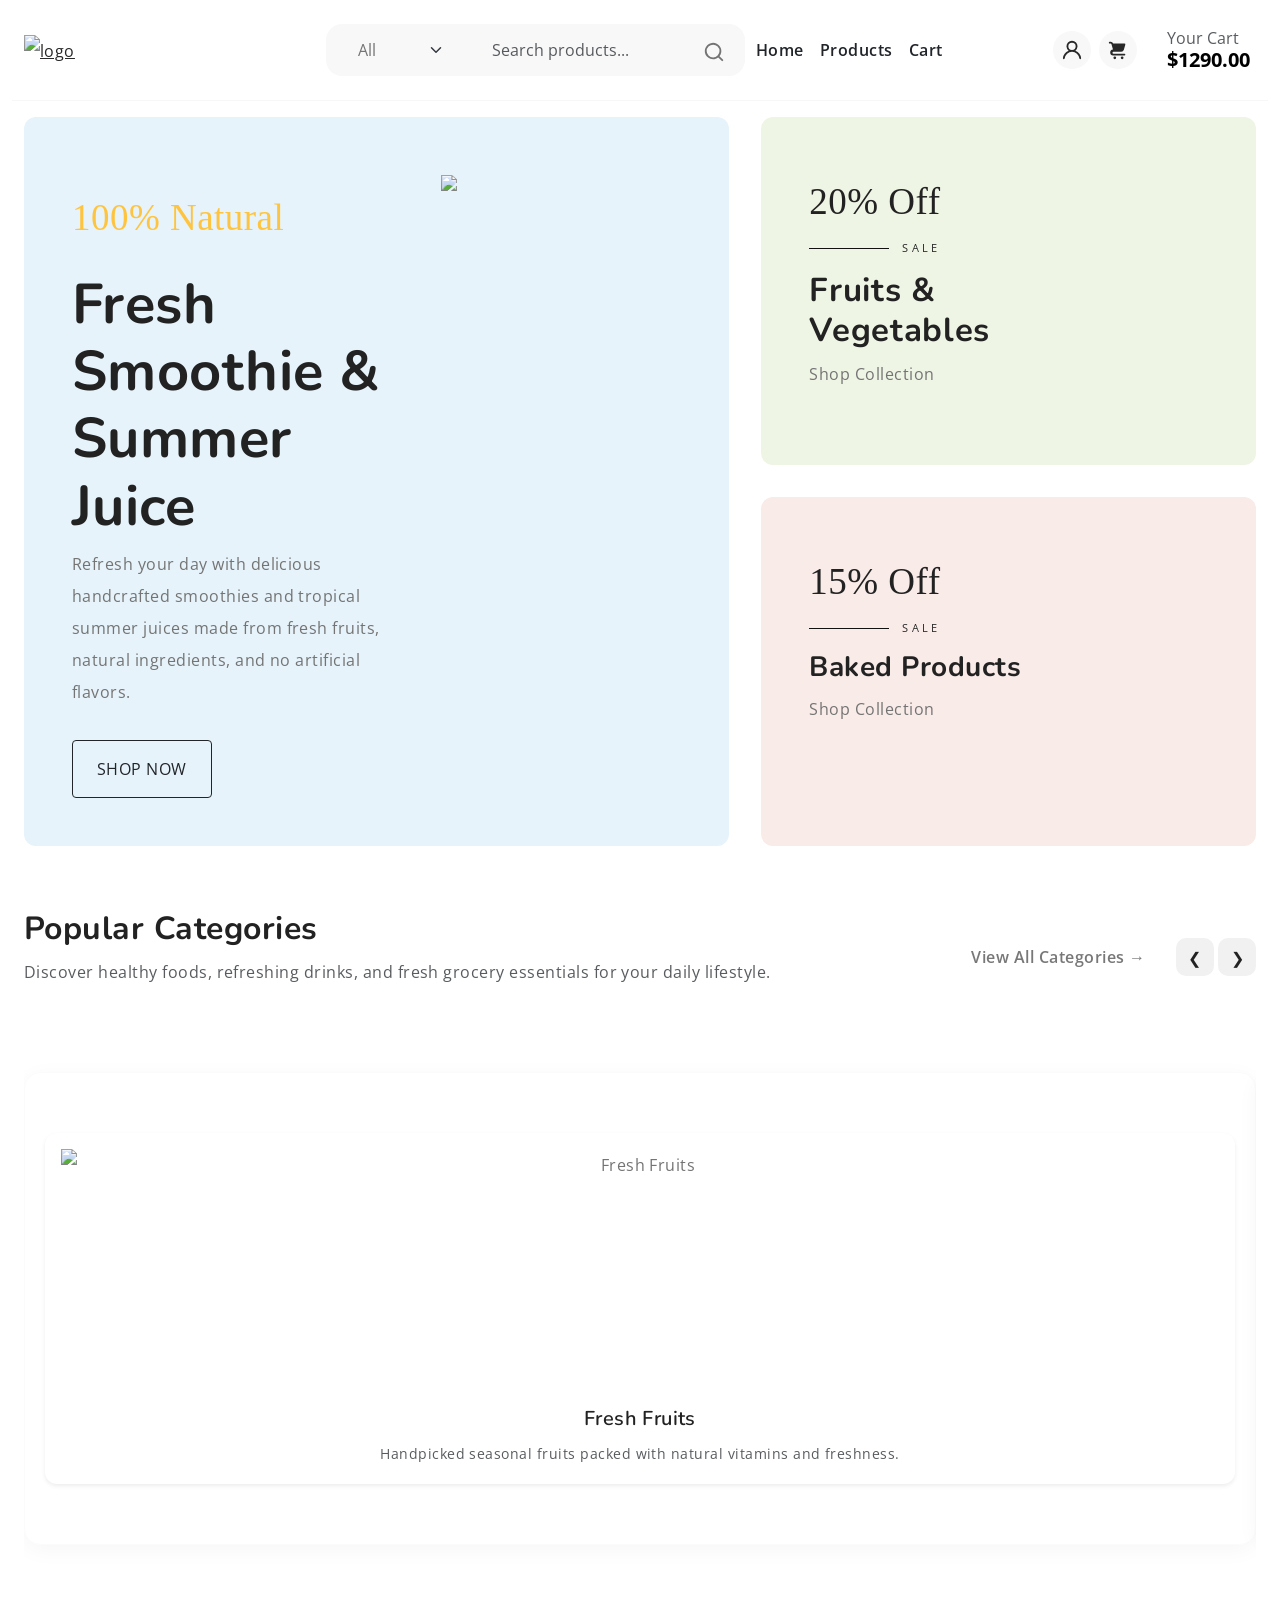
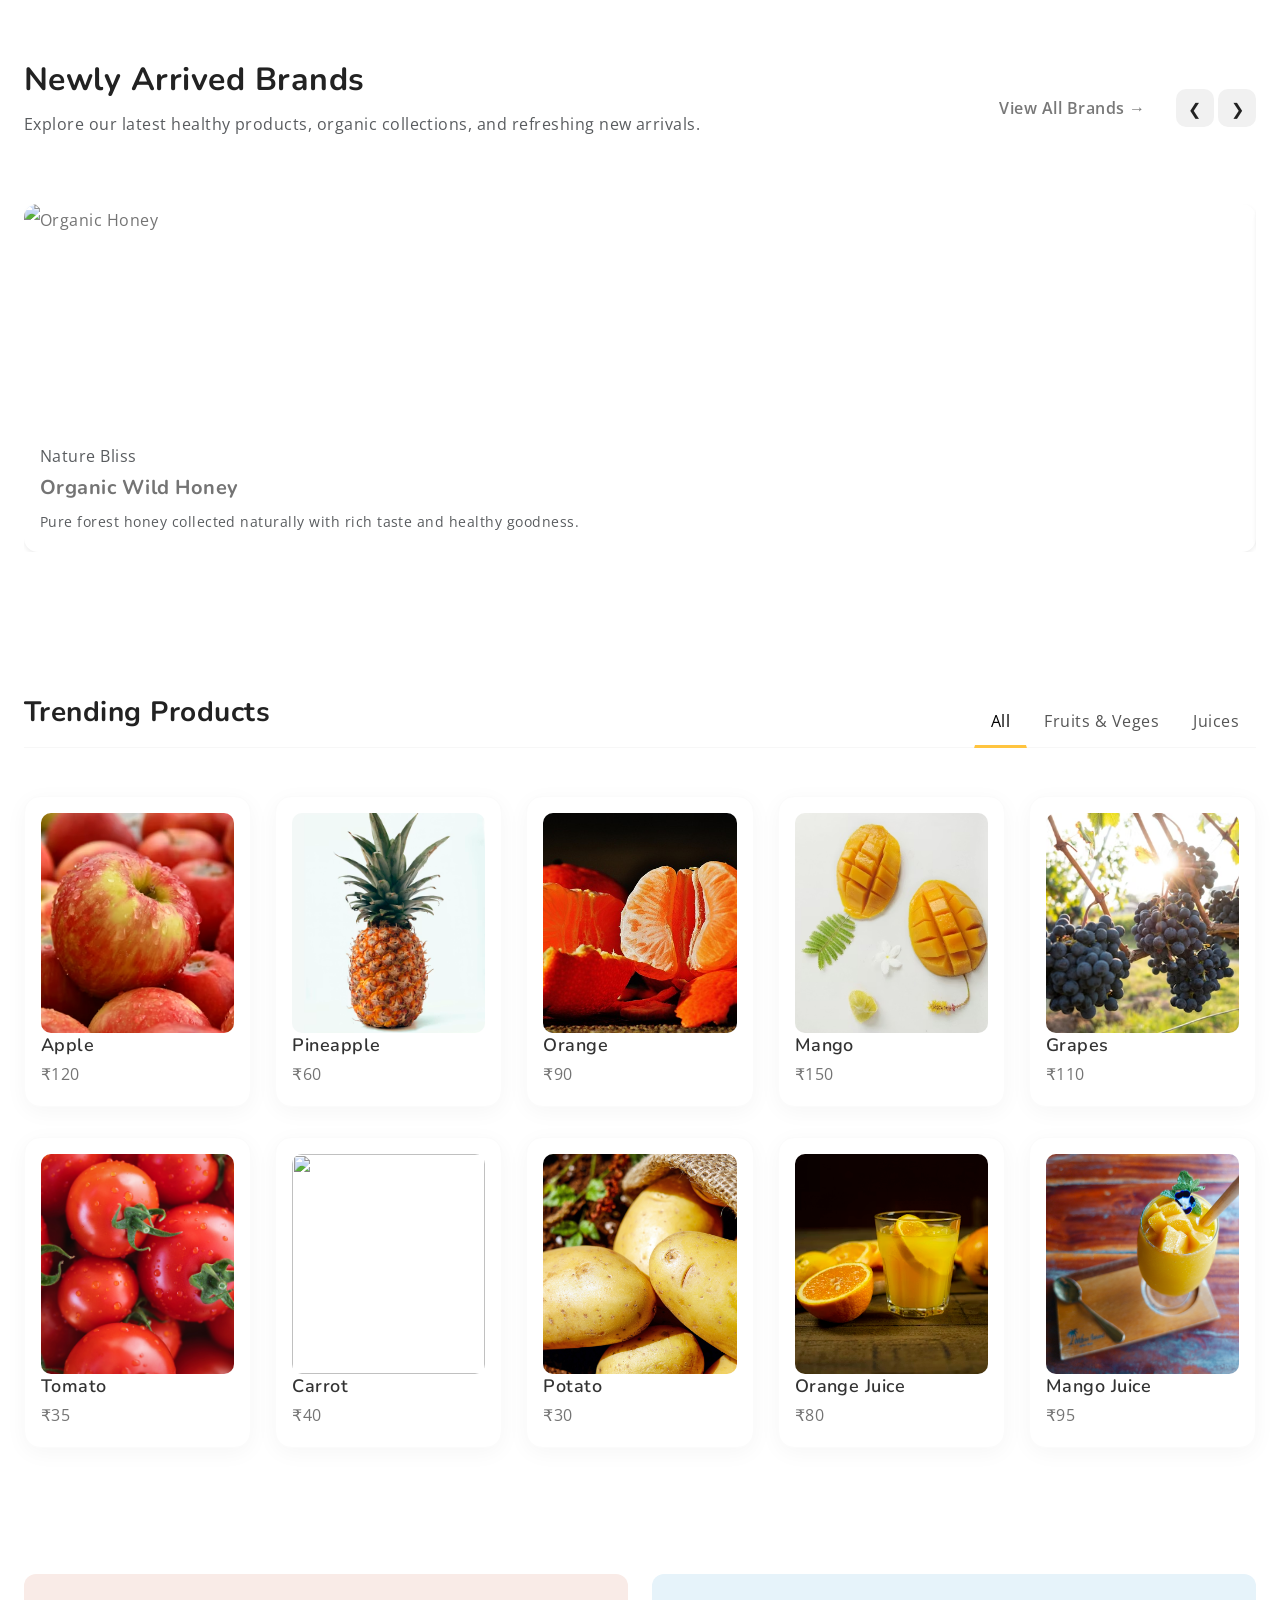
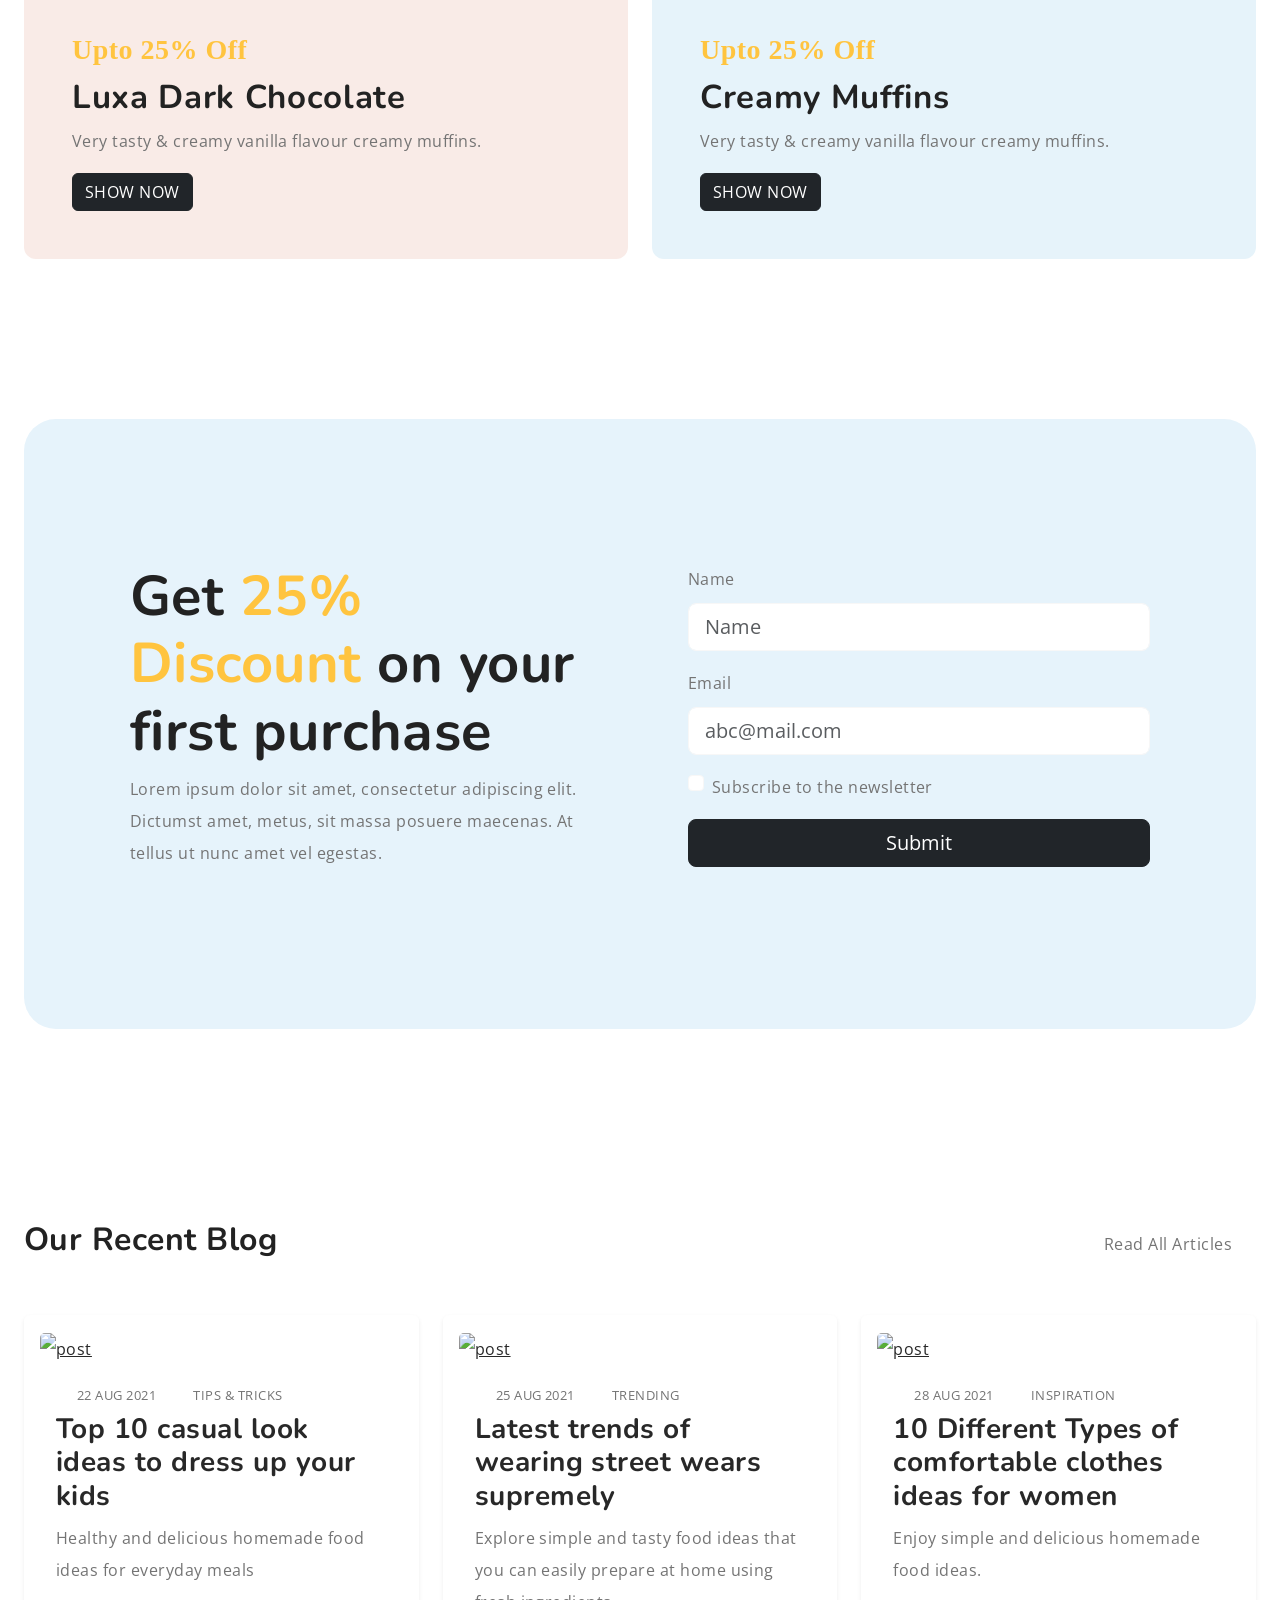
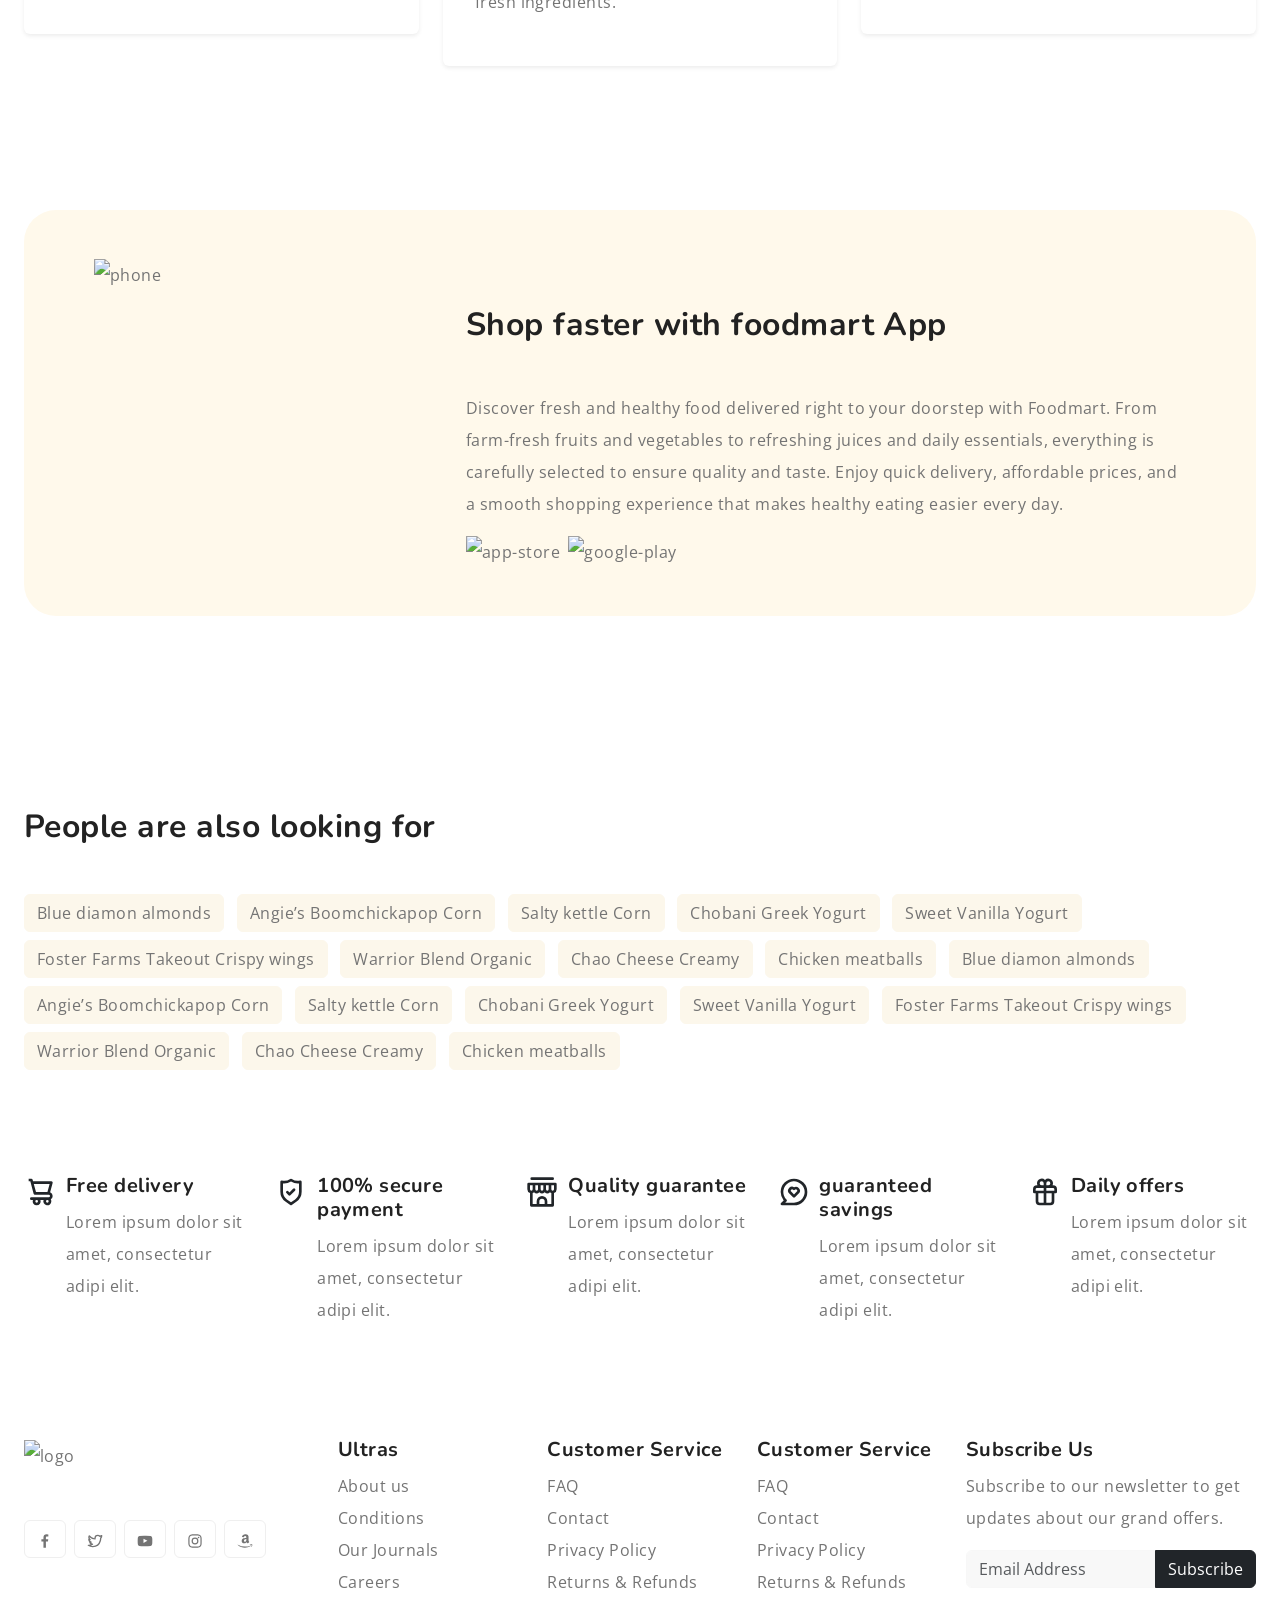
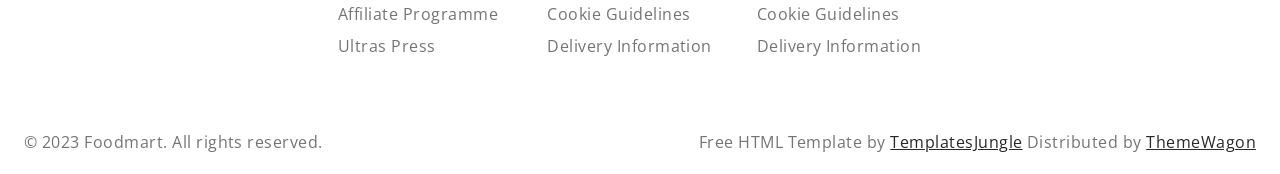
==== index.html @ 620917c6 "updated files" ====
<!DOCTYPE html>
<html lang="en">
  <head>
    <title>FoodMart - Free eCommerce Grocery Store HTML Website Template</title>
    <meta charset="utf-8">
    <meta http-equiv="X-UA-Compatible" content="IE=edge">
    <meta name="viewport" content="width=device-width, initial-scale=1.0">
    <meta name="format-detection" content="telephone=no">
    <meta name="apple-mobile-web-app-capable" content="yes">
    <meta name="author" content="">
    <meta name="keywords" content="">
    <meta name="description" content="">

    <link rel="stylesheet" href="https://cdn.jsdelivr.net/npm/swiper@9/swiper-bundle.min.css">
    <link href="https://cdn.jsdelivr.net/npm/bootstrap@5.3.0-alpha3/dist/css/bootstrap.min.css" rel="stylesheet" integrity="sha384-KK94CHFLLe+nY2dmCWGMq91rCGa5gtU4mk92HdvYe+M/SXH301p5ILy+dN9+nJOZ" crossorigin="anonymous">
    <link rel="stylesheet" type="text/css" href="css/vendor.css">
    <link rel="stylesheet" type="text/css" href="css/style.css">

    <link rel="preconnect" href="https://fonts.googleapis.com">
    <link rel="preconnect" href="https://fonts.gstatic.com" crossorigin>
    <link href="https://fonts.googleapis.com/css2?family=Nunito:wght@400;700&family=Open+Sans:ital,wght@0,400;0,700;1,400;1,700&display=swap" rel="stylesheet">

  </head>
  <body>
<header>
  <div class="container-fluid">
    <div class="row py-3 border-bottom align-items-center">

      <!-- SVG ICONS -->
      <svg xmlns="http://www.w3.org/2000/svg"
           xmlns:xlink="http://www.w3.org/1999/xlink"
           style="display: none;">
        <defs>

          <symbol id="user" viewBox="0 0 24 24">
            <path fill="currentColor" d="M15.71 12.71a6 6 0 1 0-7.42 0a10 10 0 0 0-6.22 8.18a1 1 0 0 0 2 .22a8 8 0 0 1 15.9 0a1 1 0 0 0 1 .89h.11a1 1 0 0 0 .88-1.1a10 10 0 0 0-6.25-8.19ZM12 12a4 4 0 1 1 4-4a4 4 0 0 1-4 4Z"/>
          </symbol>

          <symbol id="search" viewBox="0 0 24 24">
            <path fill="currentColor" d="M21.71 20.29L18 16.61A9 9 0 1 0 16.61 18l3.68 3.68a1 1 0 0 0 1.42 0a1 1 0 0 0 0-1.39ZM11 18a7 7 0 1 1 7-7a7 7 0 0 1-7 7Z"/>
          </symbol>

          <symbol id="cart" viewBox="0 0 24 24">
            <path fill="currentColor" d="M8.5 19a1.5 1.5 0 1 0 1.5 1.5A1.5 1.5 0 0 0 8.5 19ZM19 16H7a1 1 0 0 1 0-2h8.49a3.01 3.01 0 0 0 2.89-2.18l1.58-5.55A1 1 0 0 0 19 5H6.74a3 3 0 0 0-2.82-2H3a1 1 0 0 0 0 2h.92a1 1 0 0 1 .96.73l1.64 5.74A3 3 0 0 0 7 18h12a1 1 0 0 0 0-2ZM16.5 19a1.5 1.5 0 1 0 1.5 1.5a1.5 1.5 0 0 0-1.5-1.5Z"/>
          </symbol>

        </defs>
      </svg>

      <!-- LOGO -->
      <div class="col-sm-4 col-lg-3 text-center text-sm-start">
        <div class="main-logo">
          <a href="index.html">
            <img src="images/logo.png" alt="logo" class="img-fluid" style="max-height:40px;">
          </a>
        </div>
      </div>

      <!-- SEARCH WITH FILTER -->
      <div class="col-sm-6 col-lg-4 d-none d-lg-block">

        <div class="search-bar row bg-light p-2 my-2 rounded-4 align-items-center">

          <!-- FILTER -->
          <div class="col-4">
            <select class="form-select border-0 bg-transparent">
              <option>All</option>
              <option>Groceries</option>
              <option>Drinks</option>
              <option>Chocolates</option>
            </select>
          </div>

          <!-- INPUT -->
          <div class="col-6">
            <input type="text" class="form-control border-0 bg-transparent"
              placeholder="Search products..." />
          </div>

          <!-- SEARCH ICON -->
          <div class="col-2 text-end">
            <svg width="22" height="22">
              <use xlink:href="#search"></use>
            </svg>
          </div>

        </div>
      </div>

      <!-- MIDDLE MENU -->
      <div class="col-lg-2 d-none d-lg-flex justify-content-center gap-3 align-items-center">

        <a href="index.html" class="text-dark text-decoration-none fw-semibold">Home</a>
        <a href="#products" class="text-dark text-decoration-none fw-semibold">Products</a>

        <a href="#" class="text-dark text-decoration-none fw-semibold"
           data-bs-toggle="offcanvas" data-bs-target="#offcanvasCart">
          Cart
        </a>

      </div>

      <!-- RIGHT SIDE (USER + CART LAST) -->
      <div class="col-sm-8 col-lg-3 d-flex justify-content-end gap-4 align-items-center">

        <ul class="d-flex list-unstyled m-0 gap-2 align-items-center">

          <!-- USER ICON FIXED -->
          <li>
            <a href="#" class="rounded-circle bg-light p-2 d-flex align-items-center justify-content-center">
              <svg width="22" height="22">
                <use href="#user"></use>
              </svg>
            </a>
          </li>

          <!-- CART ICON -->
          <li>
            <a href="#" class="rounded-circle bg-light p-2 d-flex align-items-center justify-content-center"
               data-bs-toggle="offcanvas" data-bs-target="#offcanvasCart">
              <svg width="22" height="22">
                <use href="#cart"></use>
              </svg>
            </a>
          </li>

        </ul>

        <!-- CART SUMMARY (LAST ITEM LIKE BEFORE) -->
        <div class="cart text-end d-none d-lg-block dropdown">
          <button class="border-0 bg-transparent d-flex flex-column gap-1 lh-1"
            type="button" data-bs-toggle="offcanvas" data-bs-target="#offcanvasCart">

            <span class="fs-6 text-muted">Your Cart</span>
            <span class="cart-total fs-5 fw-bold">$1290.00</span>

          </button>
        </div>

      </div>

    </div>
  </div>
</header>    
    <section class="py-3" style="background-image: url('images/background-pattern.jpg');background-repeat: no-repeat;background-size: cover;">
      <div class="container-fluid">
        <div class="row">
          <div class="col-md-12">

            <div class="banner-blocks">
            
              <div class="banner-ad large bg-info block-1">

                <div class="swiper main-swiper">
                  <div class="swiper-wrapper">
                    
                    <div class="swiper-slide">
                      <div class="row banner-content p-5">
                        <div class="content-wrapper col-md-7">
                          <div class="categories my-3">100% natural</div>
                          <h3 class="display-4">Fresh Smoothie & Summer Juice</h3>
                          <p> Refresh your day with delicious handcrafted smoothies and tropical summer juices made from fresh fruits, natural ingredients, and no artificial flavors.</p> <a href="#" class="btn btn-outline-dark btn-lg text-uppercase fs-6 rounded-1 px-4 py-3 mt-3">Shop Now</a>
                        </div>
                        <div class="img-wrapper col-md-5">
                          <img src="images/product-thumb-1.png" class="img-fluid">
                        </div>
                      </div>
                    </div>
                    
                    <div class="swiper-slide">
                      <div class="row banner-content p-5">
                        <div class="content-wrapper col-md-7">
                          <div class="categories mb-3 pb-3">100% natural</div>
                          <h3 class="banner-title">Fresh Smoothie & Summer Juice</h3>
                         <p>
  Made fresh daily with seasonal fruits to deliver a healthy and naturally refreshing experience.
</p>
                          <a href="#" class="btn btn-outline-dark btn-lg text-uppercase fs-6 rounded-1">Shop Collection</a>
                        </div>
                        <div class="img-wrapper col-md-5">
                          <img src="images/product-thumb-1.png" class="img-fluid">
                        </div>
                      </div>
                    </div>
                    
                    <div class="swiper-slide">
                      <div class="row banner-content p-5">
                        <div class="content-wrapper col-md-7">
                          <div class="categories mb-3 pb-3">100% natural</div>
                          <h3 class="banner-title">Heinz Tomato Ketchup</h3>
                            <p>
  Enjoy every sip packed with freshness, energy, and the perfect taste to keep you cool all summer long.
</p>
                          <a href="#" class="btn btn-outline-dark btn-lg text-uppercase fs-6 rounded-1">Shop Collection</a>
                        </div>
                        <div class="img-wrapper col-md-5">
                          <img src="images/product-thumb-2.png" class="img-fluid">
                        </div>
                      </div>
                    </div>
                  </div>
                  
                  <div class="swiper-pagination"></div>

                </div>
              </div>
              
              <div class="banner-ad bg-success-subtle block-2" style="background:url('images/ad-image-1.png') no-repeat;background-position: right bottom">
                <div class="row banner-content p-5">

                  <div class="content-wrapper col-md-7">
                    <div class="categories sale mb-3 pb-3">20% off</div>
                    <h3 class="banner-title">Fruits & Vegetables</h3>
                    <a href="#" class="d-flex align-items-center nav-link">Shop Collection <svg width="24" height="24"><use xlink:href="#arrow-right"></use></svg></a>
                  </div>

                </div>
              </div>

              <div class="banner-ad bg-danger block-3" style="background:url('images/ad-image-2.png') no-repeat;background-position: right bottom">
                <div class="row banner-content p-5">

                  <div class="content-wrapper col-md-7">
                    <div class="categories sale mb-3 pb-3">15% off</div>
                    <h3 class="item-title">Baked Products</h3>
                    <a href="#" class="d-flex align-items-center nav-link">Shop Collection <svg width="24" height="24"><use xlink:href="#arrow-right"></use></svg></a>
                  </div>

                </div>
              </div>

            </div>
            <!-- / Banner Blocks -->
              
          </div>
        </div>
      </div>
    </section>

<section class="py-5 overflow-hidden">
  <div class="container-fluid">

    <div class="row">
      <div class="col-md-12">

        <div class="section-header d-flex flex-wrap justify-content-between mb-5">
          <div>
            <h2 class="section-title">Popular Categories</h2>
            <p class="text-muted">
              Discover healthy foods, refreshing drinks, and fresh grocery essentials for your daily lifestyle.
            </p>
          </div>

          <div class="d-flex align-items-center">
            <a href="#" class="btn-link text-decoration-none">View All Categories →</a>

            <div class="swiper-buttons">
              <button class="swiper-prev category-carousel-prev btn btn-yellow">❮</button>
              <button class="swiper-next category-carousel-next btn btn-yellow">❯</button>
            </div>
          </div>
        </div>

      </div>
    </div>

    <div class="row">
      <div class="col-md-12">

        <div class="category-carousel swiper">
          <div class="swiper-wrapper">

            <!-- Category Item -->
            <a href="#" class="nav-link category-item swiper-slide">
              <div class="card border-0 shadow-sm text-center p-3 h-100">

                <img src="https://images.unsplash.com/photo-1619566636858-adf3ef46400b?q=80&w=600"
                  class="img-fluid mb-3 category-img" alt="Fresh Fruits">

                <h3 class="category-title fs-5">Fresh Fruits</h3>

                <p class="text-muted small mb-0">
                  Handpicked seasonal fruits packed with natural vitamins and freshness.
                </p>

              </div>
            </a>

            <!-- Category Item -->
            <a href="#" class="nav-link category-item swiper-slide">
              <div class="card border-0 shadow-sm text-center p-3 h-100">

                <img src="https://images.unsplash.com/photo-1540420773420-3366772f4999?q=80&w=600"
                  class="img-fluid mb-3 category-img" alt="Vegetables">

                <h3 class="category-title fs-5">Organic Vegetables</h3>

                <p class="text-muted small mb-0">
                  Naturally grown vegetables for healthy meals and balanced nutrition.
                </p>

              </div>
            </a>

            <!-- Category Item -->
            <a href="#" class="nav-link category-item swiper-slide">
              <div class="card border-0 shadow-sm text-center p-3 h-100">

                <img src="https://images.unsplash.com/photo-1509440159596-0249088772ff?q=80&w=600"
                  class="img-fluid mb-3 category-img" alt="Bakery">

                <h3 class="category-title fs-5">Bakery & Breads</h3>

                <p class="text-muted small mb-0">
                  Freshly baked breads, cakes, and sweet delights prepared every day.
                </p>

              </div>
            </a>

            <!-- Category Item -->
            <a href="#" class="nav-link category-item swiper-slide">
              <div class="card border-0 shadow-sm text-center p-3 h-100">

                <img src="https://images.unsplash.com/photo-1623065422902-30a2d299bbe4?q=80&w=600"
                  class="img-fluid mb-3 category-img" alt="Juices">

                <h3 class="category-title fs-5">Fresh Juices</h3>

                <p class="text-muted small mb-0">
                  Cool and refreshing fruit juices made with fresh natural ingredients.
                </p>

              </div>
            </a>

            <!-- Category Item -->
            <a href="#" class="nav-link category-item swiper-slide">
              <div class="card border-0 shadow-sm text-center p-3 h-100">

                <img src="https://images.unsplash.com/photo-1550583724-b2692b85b150?q=80&w=600"
                  class="img-fluid mb-3 category-img" alt="Dairy">

                <h3 class="category-title fs-5">Dairy Products</h3>

                <p class="text-muted small mb-0">
                  Pure milk, cheese, butter, and yogurt from trusted dairy farms.
                </p>

              </div>
            </a>

            <!-- Category Item -->
<a href="#" class="nav-link category-item swiper-slide">
  <div class="card border-0 shadow-sm text-center p-3 h-100">

    <img src="https://images.unsplash.com/photo-1615141982883-c7ad0e69fd62?q=80&w=600"
      class="img-fluid mb-3 category-img" alt="Sea Food">

    <h3 class="category-title fs-5">Sea Food</h3>

    <p class="text-muted small mb-0">
      Premium quality seafood freshly sourced for delicious and healthy meals.
    </p>

  </div>
</a>

<!-- Category Item -->
<a href="#" class="nav-link category-item swiper-slide">
  <div class="card border-0 shadow-sm text-center p-3 h-100">

    <img src="https://images.unsplash.com/photo-1513558161293-cdaf765ed2fd?q=80&w=600"
      class="img-fluid mb-3 category-img" alt="Cold Beverages">

    <h3 class="category-title fs-5">Cold Beverages</h3>

    <p class="text-muted small mb-0">
      Refreshing cold drinks and energy beverages perfect for every season.
    </p>

  </div>
</a>

          </div>
        </div>

      </div>
    </div>

  </div>
</section>

     <!--NEWLY ARRIVED-->
<section class="py-5 overflow-hidden">
  <div class="container-fluid">

    <div class="row">
      <div class="col-md-12">

        <div class="section-header d-flex flex-wrap justify-content-between mb-5">

          <div>
            <h2 class="section-title">Newly Arrived Brands</h2>
            <p class="text-muted">
              Explore our latest healthy products, organic collections, and refreshing new arrivals.
            </p>
          </div>

          <div class="d-flex align-items-center">
            <a href="#" class="btn-link text-decoration-none">
              View All Brands →
            </a>

            <div class="swiper-buttons">
              <button class="swiper-prev brand-carousel-prev btn btn-yellow">❮</button>
              <button class="swiper-next brand-carousel-next btn btn-yellow">❯</button>
            </div>
          </div>

        </div>

      </div>
    </div>

    <div class="row">
      <div class="col-md-12">

        <div class="brand-carousel swiper">
          <div class="swiper-wrapper">

            <!-- Product -->
            <div class="swiper-slide">
              <div class="card border-0 shadow-sm overflow-hidden h-100">

                <img src="https://images.unsplash.com/photo-1587049352846-4a222e784d38?q=80&w=800"
                  class="brand-img" alt="Organic Honey">

                <div class="card-body">
                  <p class="text-muted mb-1">Nature Bliss</p>

                  <h5 class="card-title">
                    Organic Wild Honey
                  </h5>

                  <p class="small text-muted mb-0">
                    Pure forest honey collected naturally with rich taste and healthy goodness.
                  </p>
                </div>

              </div>
            </div>

            <!-- Product -->
            <div class="swiper-slide">
              <div class="card border-0 shadow-sm overflow-hidden h-100">

                <img src="https://images.unsplash.com/photo-1623065422902-30a2d299bbe4?q=80&w=800"
                  class="brand-img" alt="Fresh Juice">

                <div class="card-body">
                  <p class="text-muted mb-1">Fresh Splash</p>

                  <h5 class="card-title">
                    Tropical Fruit Juice
                  </h5>

                  <p class="small text-muted mb-0">
                    Refreshing tropical juice packed with fruity flavor and natural freshness.
                  </p>
                </div>

              </div>
            </div>

            <!-- Product -->
            <div class="swiper-slide">
              <div class="card border-0 shadow-sm overflow-hidden h-100">

                <img src="https://images.unsplash.com/photo-1509440159596-0249088772ff?q=80&w=800"
                  class="brand-img" alt="Bakery Bread">

                <div class="card-body">
                  <p class="text-muted mb-1">Bake House</p>

                  <h5 class="card-title">
                    Fresh Bakery Bread
                  </h5>

                  <p class="small text-muted mb-0">
                    Soft freshly baked breads prepared daily with premium ingredients.
                  </p>
                </div>

              </div>
            </div>

            <!-- Product -->
            <div class="swiper-slide">
              <div class="card border-0 shadow-sm overflow-hidden h-100">

                <img src="https://images.unsplash.com/photo-1540420773420-3366772f4999?q=80&w=800"
                  class="brand-img" alt="Vegetables">

                <div class="card-body">
                  <p class="text-muted mb-1">Green Farm</p>

                  <h5 class="card-title">
                    Organic Vegetables
                  </h5>

                  <p class="small text-muted mb-0">
                    Farm fresh organic vegetables full of nutrients and natural taste.
                  </p>
                </div>

              </div>
            </div>

            <!-- Product -->
            <div class="swiper-slide">
              <div class="card border-0 shadow-sm overflow-hidden h-100">

                <img src="https://images.unsplash.com/photo-1550583724-b2692b85b150?q=80&w=800"
                  class="brand-img" alt="Dairy Products">

                <div class="card-body">
                  <p class="text-muted mb-1">Daily Pure</p>

                  <h5 class="card-title">
                    Fresh Dairy Products
                  </h5>

                  <p class="small text-muted mb-0">
                    Premium milk, cheese, butter, and yogurt sourced from trusted farms.
                  </p>
                </div>

              </div>
            </div>

            <!-- Product -->
            <div class="swiper-slide">
              <div class="card border-0 shadow-sm overflow-hidden h-100">

                <img src="https://images.unsplash.com/photo-1513558161293-cdaf765ed2fd?q=80&w=800"
                  class="brand-img" alt="Cold Drinks">

                <div class="card-body">
                  <p class="text-muted mb-1">Cool Berry</p>

                  <h5 class="card-title">
                    Summer Cold Drinks
                  </h5>

                  <p class="small text-muted mb-0">
                    Chilled beverages and refreshing drinks perfect for hot summer days.
                  </p>
                </div>

              </div>
            </div>

          </div>
        </div>

      </div>
    </div>

  </div>
</section>

<!--POPULAR PRODUCTS-->
<section class="py-5">
  <div class="container-fluid">

    <div class="bootstrap-tabs product-tabs">

      <!-- HEADER -->
      <div class="tabs-header d-flex justify-content-between border-bottom my-5">
        <h3>Trending Products</h3>

        <nav>
          <div class="nav nav-tabs" role="tablist">
            <a class="nav-link active" data-bs-toggle="tab" data-bs-target="#all">All</a>
            <a class="nav-link" data-bs-toggle="tab" data-bs-target="#fruits">Fruits & Veges</a>
            <a class="nav-link" data-bs-toggle="tab" data-bs-target="#juices">Juices</a>
          </div>
        </nav>

      </div>

      <div class="tab-content">

        <!-- ================= ALL ================= -->
        <div class="tab-pane fade show active" id="all">

          <div class="product-grid row row-cols-1 row-cols-sm-2 row-cols-md-3 row-cols-lg-4 row-cols-xl-5">

            <!-- FRUITS -->
            <div class="col"><div class="product-item">
              <img src="images/photo-1567306226416-28f0efdc88ce.avif" class="tab-image">
              <h3>Apple</h3><span>₹120</span>
            </div></div>

            <div class="col"><div class="product-item">
              <img src="images/photo-3.avif" class="tab-image">
              <h3>pineapple</h3><span>₹60</span>
            </div></div>

            <div class="col"><div class="product-item">
              <img src="images/orange.jpg" class="tab-image">
              <h3>Orange</h3><span>₹90</span>
            </div></div>

            <div class="col"><div class="product-item">
              <img src="images/photo-4.avif" class="tab-image">
              <h3>Mango</h3><span>₹150</span>
            </div></div>

            <div class="col"><div class="product-item">
              <img src="images/photo-2.avif" class="tab-image">
              <h3>Grapes</h3><span>₹110</span>
            </div></div>

            <!-- VEGETABLES -->
            <div class="col"><div class="product-item">
              <img src="images/tamato.jpg" class="tab-image">
              <h3>Tomato</h3><span>₹35</span>
            </div></div>

            <div class="col"><div class="product-item">
              <img src="images/carrot.jpg" class="tab-image">
              <h3>Carrot</h3><span>₹40</span>
            </div></div>

            <div class="col"><div class="product-item">
              <img src="images/potato.jpg" class="tab-image">
              <h3>Potato</h3><span>₹30</span>
            </div></div>

            <!-- JUICES -->
            <div class="col"><div class="product-item">
              <img src="images/photo-6.avif" class="tab-image">
              <h3>Orange Juice</h3><span>₹80</span>
            </div></div>

            <div class="col"><div class="product-item">
              <img src="images/mango-juice.jpg" class="tab-image">
              <h3>Mango Juice</h3><span>₹95</span>
            </div></div>

          </div>
        </div>

        <!-- ================= FRUITS & VEGES ================= -->
        <div class="tab-pane fade" id="fruits">

          <div class="product-grid row row-cols-1 row-cols-sm-2 row-cols-md-3 row-cols-lg-4 row-cols-xl-5">

            <div class="col"><div class="product-item">
              <img src="images/photo-1567306226416-28f0efdc88ce.avif" class="tab-image">
              <h3>Apple</h3><span>₹120</span>
            </div></div>

            <div class="col"><div class="product-item">
              <img src="images/banana.jpg" class="tab-image">
              <h3>Banana</h3><span>₹60</span>
            </div></div>

            <div class="col"><div class="product-item">
              <img src="images/photo-4.avif" class="tab-image">
              <h3>Mango</h3><span>₹150</span>
            </div></div>

            <div class="col"><div class="product-item">
              <img src="images/orange.jpg" class="tab-image">
              <h3>Orange</h3><span>₹90</span>
            </div></div>

            <div class="col"><div class="product-item">
              <img src="images/photo-2.avif" class="tab-image">
              <h3>Grapes</h3><span>₹110</span>
            </div></div>

            <div class="col"><div class="product-item">
              <img src="images/tamato.jpg" class="tab-image">
              <h3>Tomato</h3><span>₹35</span>
            </div></div>

            <div class="col"><div class="product-item">
              <img src="images/carrot.jpg" class="tab-image">
              <h3>Carrot</h3><span>₹40</span>
            </div></div>

            <div class="col"><div class="product-item">
              <img src="images/onion.jpg" class="tab-image">
              <h3>Onion</h3><span>₹25</span>
            </div></div>

            <div class="col"><div class="product-item">
              <img src="images/spinach.jpg" class="tab-image">
              <h3>Spinach</h3><span>₹20</span>
            </div></div>

            <div class="col"><div class="product-item">
              <img src="images/cucumber.jpg" class="tab-image">
              <h3>Cucumber</h3><span>₹30</span>
            </div></div>

          </div>
        </div>

        <!-- ================= JUICES ================= -->
        <div class="tab-pane fade" id="juices">

          <div class="product-grid row  row-cols-md-3 ">

            <div class="col"><div class="product-item">
              <img src="images/photo-6.avif" class="tab-image">
              <h3>Orange Juice</h3><span>₹80</span>
            </div></div>

            <div class="col"><div class="product-item">
              <img src="images/apple juice.jpg" class="tab-image">
              <h3>Apple Juice</h3><span>₹85</span>
            </div></div>

            <div class="col"><div class="product-item">
              <img src="images/mango-juice.jpg" class="tab-image">
              <h3>Mango Juice</h3><span>₹95</span>
            </div></div>

            <div class="col"><div class="product-item">
              <img src="images/pineapple juice.jpg" class="tab-image">
              <h3>Pineapple Juice</h3><span>₹90</span>
            </div></div>

            <div class="col"><div class="product-item">
              <img src="images/watermelon juice.jpg" class="tab-image">
              <h3>Watermelon Juice</h3><span>₹70</span>
            </div></div>

            <div class="col"><div class="product-item">
              <img src="images/grape juice.jpg" class="tab-image">
              <h3>Grape Juice</h3><span>₹100</span>
            </div></div>

           

          </div>
        </div>

      </div>
    </div>
  </div>
</section>
<section class="py-5">
      <div class="container-fluid">
        <div class="row">
          
          <div class="col-md-6">
            <div class="banner-ad bg-danger mb-3" style="background: url('images/ad-image-3.png');background-repeat: no-repeat;background-position: right bottom;">
              <div class="banner-content p-5">

                <div class="categories text-primary fs-3 fw-bold">Upto 25% Off</div>
                <h3 class="banner-title">Luxa Dark Chocolate</h3>
                <p>Very tasty & creamy vanilla flavour creamy muffins.</p>
                <a href="#" class="btn btn-dark text-uppercase">Show Now</a>

              </div>
            
            </div>
          </div>
          <div class="col-md-6">
            <div class="banner-ad bg-info" style="background: url('images/ad-image-4.png');background-repeat: no-repeat;background-position: right bottom;">
              <div class="banner-content p-5">

                <div class="categories text-primary fs-3 fw-bold">Upto 25% Off</div>
                <h3 class="banner-title">Creamy Muffins</h3>
                <p>Very tasty & creamy vanilla flavour creamy muffins.</p>
                <a href="#" class="btn btn-dark text-uppercase">Show Now</a>

              </div>
            
            </div>
          </div>
             
        </div>
      </div>
    </section>

    <section class="py-5">
      <div class="container-fluid">

        <div class="bg-secondary py-5 my-5 rounded-5" style="background: url('images/bg-leaves-img-pattern.png') no-repeat;">
          <div class="container my-5">
            <div class="row">
              <div class="col-md-6 p-5">
                <div class="section-header">
                  <h2 class="section-title display-4">Get <span class="text-primary">25% Discount</span> on your first purchase</h2>
                </div>
                <p>Lorem ipsum dolor sit amet, consectetur adipiscing elit. Dictumst amet, metus, sit massa posuere maecenas. At tellus ut nunc amet vel egestas.</p>
              </div>
              <div class="col-md-6 p-5">
                <form>
                  <div class="mb-3">
                    <label for="name" class="form-label">Name</label>
                    <input type="text"
                      class="form-control form-control-lg" name="name" id="name" placeholder="Name">
                  </div>
                  <div class="mb-3">
                    <label for="" class="form-label">Email</label>
                    <input type="email" class="form-control form-control-lg" name="email" id="email" placeholder="abc@mail.com">
                  </div>
                  <div class="form-check form-check-inline mb-3">
                    <label class="form-check-label" for="subscribe">
                    <input class="form-check-input" type="checkbox" id="subscribe" value="subscribe">
                    Subscribe to the newsletter</label>
                  </div>
                  <div class="d-grid gap-2">
                    <button type="submit" class="btn btn-dark btn-lg">Submit</button>
                  </div>
                </form>
                
              </div>
              
            </div>
            
          </div>
        </div>
        
      </div>
    </section>

    <section id="latest-blog" class="py-5">
      <div class="container-fluid">
        <div class="row">
          <div class="section-header d-flex align-items-center justify-content-between my-5">
            <h2 class="section-title">Our Recent Blog</h2>
            <div class="btn-wrap align-right">
              <a href="#" class="d-flex align-items-center nav-link">Read All Articles <svg width="24" height="24"><use xlink:href="#arrow-right"></use></svg></a>
            </div>
          </div>
        </div>
        <div class="row">
          <div class="col-md-4">
            <article class="post-item card border-0 shadow-sm p-3">
              <div class="image-holder zoom-effect">
                <a href="#">
                  <img src="images/post-thumb-1.jpg" alt="post" class="card-img-top">
                </a>
              </div>
              <div class="card-body">
                <div class="post-meta d-flex text-uppercase gap-3 my-2 align-items-center">
                  <div class="meta-date"><svg width="16" height="16"><use xlink:href="#calendar"></use></svg>22 Aug 2021</div>
                  <div class="meta-categories"><svg width="16" height="16"><use xlink:href="#category"></use></svg>tips & tricks</div>
                </div>
                <div class="post-header">
                  <h3 class="post-title">
                    <a href="#" class="text-decoration-none">Top 10 casual look ideas to dress up your kids</a>
                  </h3>
                  <p>Healthy and delicious homemade food ideas for everyday meals</p></div>
              </div>
            </article>
          </div>
          <div class="col-md-4">
            <article class="post-item card border-0 shadow-sm p-3">
              <div class="image-holder zoom-effect">
                <a href="#">
                  <img src="images/post-thumb-2.jpg" alt="post" class="card-img-top">
                </a>
              </div>
              <div class="card-body">
                <div class="post-meta d-flex text-uppercase gap-3 my-2 align-items-center">
                  <div class="meta-date"><svg width="16" height="16"><use xlink:href="#calendar"></use></svg>25 Aug 2021</div>
                  <div class="meta-categories"><svg width="16" height="16"><use xlink:href="#category"></use></svg>trending</div>
                </div>
                <div class="post-header">
                  <h3 class="post-title">
                    <a href="#" class="text-decoration-none">Latest trends of wearing street wears supremely</a>
                  </h3>
                  <p>Explore simple and tasty food ideas that you can easily prepare at home using fresh ingredients. </p></div>
              </div>
            </article>
          </div>
          <div class="col-md-4">
            <article class="post-item card border-0 shadow-sm p-3">
              <div class="image-holder zoom-effect">
                <a href="#">
                  <img src="images/post-thumb-3.jpg" alt="post" class="card-img-top">
                </a>
              </div>
              <div class="card-body">
                <div class="post-meta d-flex text-uppercase gap-3 my-2 align-items-center">
                  <div class="meta-date"><svg width="16" height="16"><use xlink:href="#calendar"></use></svg>28 Aug 2021</div>
                  <div class="meta-categories"><svg width="16" height="16"><use xlink:href="#category"></use></svg>inspiration</div>
                </div>
                <div class="post-header">
                  <h3 class="post-title">
                    <a href="#" class="text-decoration-none">10 Different Types of comfortable clothes ideas for women</a>
                  </h3>
                  <p>Enjoy simple and delicious homemade food ideas.</p></div>
              </div>
            </article>
          </div>
        </div>
      </div>
    </section>

    <section class="py-5 my-5">
      <div class="container-fluid">

        <div class="bg-warning py-5 rounded-5" style="background-image: url('images/bg-pattern-2.png') no-repeat;">
          <div class="container">
            <div class="row">
              <div class="col-md-4">
                <img src="images/phone.png" alt="phone" class="image-float img-fluid">
              </div>
              <div class="col-md-8">
                <h2 class="my-5">Shop faster with foodmart App</h2>
                <p>
Discover fresh and healthy food delivered right to your doorstep with Foodmart. From farm-fresh fruits and vegetables to refreshing juices and daily essentials, everything is carefully selected to ensure quality and taste. Enjoy quick delivery, affordable prices, and a smooth shopping experience that makes healthy eating easier every day.
</p>
                <div class="d-flex gap-2 flex-wrap">
                  <img src="images/app-store.jpg" alt="app-store">
                  <img src="images/google-play.jpg" alt="google-play">
                </div>
              </div>
            </div>
          </div>
        </div>
        
      </div>
    </section>

    <section class="py-5">
      <div class="container-fluid">
        <h2 class="my-5">People are also looking for</h2>
        <a href="#" class="btn btn-warning me-2 mb-2">Blue diamon almonds</a>
        <a href="#" class="btn btn-warning me-2 mb-2">Angie’s Boomchickapop Corn</a>
        <a href="#" class="btn btn-warning me-2 mb-2">Salty kettle Corn</a>
        <a href="#" class="btn btn-warning me-2 mb-2">Chobani Greek Yogurt</a>
        <a href="#" class="btn btn-warning me-2 mb-2">Sweet Vanilla Yogurt</a>
        <a href="#" class="btn btn-warning me-2 mb-2">Foster Farms Takeout Crispy wings</a>
        <a href="#" class="btn btn-warning me-2 mb-2">Warrior Blend Organic</a>
        <a href="#" class="btn btn-warning me-2 mb-2">Chao Cheese Creamy</a>
        <a href="#" class="btn btn-warning me-2 mb-2">Chicken meatballs</a>
        <a href="#" class="btn btn-warning me-2 mb-2">Blue diamon almonds</a>
        <a href="#" class="btn btn-warning me-2 mb-2">Angie’s Boomchickapop Corn</a>
        <a href="#" class="btn btn-warning me-2 mb-2">Salty kettle Corn</a>
        <a href="#" class="btn btn-warning me-2 mb-2">Chobani Greek Yogurt</a>
        <a href="#" class="btn btn-warning me-2 mb-2">Sweet Vanilla Yogurt</a>
        <a href="#" class="btn btn-warning me-2 mb-2">Foster Farms Takeout Crispy wings</a>
        <a href="#" class="btn btn-warning me-2 mb-2">Warrior Blend Organic</a>
        <a href="#" class="btn btn-warning me-2 mb-2">Chao Cheese Creamy</a>
        <a href="#" class="btn btn-warning me-2 mb-2">Chicken meatballs</a>
      </div>
    </section>

    <section class="py-5">
      <div class="container-fluid">
        <div class="row row-cols-1 row-cols-sm-3 row-cols-lg-5">
          <div class="col">
            <div class="card mb-3 border-0">
              <div class="row">
                <div class="col-md-2 text-dark">
                  <svg xmlns="http://www.w3.org/2000/svg" width="32" height="32" viewBox="0 0 24 24"><path fill="currentColor" d="M21.5 15a3 3 0 0 0-1.9-2.78l1.87-7a1 1 0 0 0-.18-.87A1 1 0 0 0 20.5 4H6.8l-.33-1.26A1 1 0 0 0 5.5 2h-2v2h1.23l2.48 9.26a1 1 0 0 0 1 .74H18.5a1 1 0 0 1 0 2h-13a1 1 0 0 0 0 2h1.18a3 3 0 1 0 5.64 0h2.36a3 3 0 1 0 5.82 1a2.94 2.94 0 0 0-.4-1.47A3 3 0 0 0 21.5 15Zm-3.91-3H9L7.34 6H19.2ZM9.5 20a1 1 0 1 1 1-1a1 1 0 0 1-1 1Zm8 0a1 1 0 1 1 1-1a1 1 0 0 1-1 1Z"/></svg>
                </div>
                <div class="col-md-10">
                  <div class="card-body p-0">
                    <h5>Free delivery</h5>
                    <p class="card-text">Lorem ipsum dolor sit amet, consectetur adipi elit.</p>
                  </div>
                </div>
              </div>
              </div>
          </div>
          <div class="col">
            <div class="card mb-3 border-0">
              <div class="row">
                <div class="col-md-2 text-dark">
                  <svg xmlns="http://www.w3.org/2000/svg" width="32" height="32" viewBox="0 0 24 24"><path fill="currentColor" d="M19.63 3.65a1 1 0 0 0-.84-.2a8 8 0 0 1-6.22-1.27a1 1 0 0 0-1.14 0a8 8 0 0 1-6.22 1.27a1 1 0 0 0-.84.2a1 1 0 0 0-.37.78v7.45a9 9 0 0 0 3.77 7.33l3.65 2.6a1 1 0 0 0 1.16 0l3.65-2.6A9 9 0 0 0 20 11.88V4.43a1 1 0 0 0-.37-.78ZM18 11.88a7 7 0 0 1-2.93 5.7L12 19.77l-3.07-2.19A7 7 0 0 1 6 11.88v-6.3a10 10 0 0 0 6-1.39a10 10 0 0 0 6 1.39Zm-4.46-2.29l-2.69 2.7l-.89-.9a1 1 0 0 0-1.42 1.42l1.6 1.6a1 1 0 0 0 1.42 0L15 11a1 1 0 0 0-1.42-1.42Z"/></svg>
                </div>
                <div class="col-md-10">
                  <div class="card-body p-0">
                    <h5>100% secure payment</h5>
                    <p class="card-text">Lorem ipsum dolor sit amet, consectetur adipi elit.</p>
                  </div>
                </div>
              </div>
              </div>
          </div>
          <div class="col">
            <div class="card mb-3 border-0">
              <div class="row">
                <div class="col-md-2 text-dark">
                  <svg xmlns="http://www.w3.org/2000/svg" width="32" height="32" viewBox="0 0 24 24"><path fill="currentColor" d="M22 5H2a1 1 0 0 0-1 1v4a3 3 0 0 0 2 2.82V22a1 1 0 0 0 1 1h16a1 1 0 0 0 1-1v-9.18A3 3 0 0 0 23 10V6a1 1 0 0 0-1-1Zm-7 2h2v3a1 1 0 0 1-2 0Zm-4 0h2v3a1 1 0 0 1-2 0ZM7 7h2v3a1 1 0 0 1-2 0Zm-3 4a1 1 0 0 1-1-1V7h2v3a1 1 0 0 1-1 1Zm10 10h-4v-2a2 2 0 0 1 4 0Zm5 0h-3v-2a4 4 0 0 0-8 0v2H5v-8.18a3.17 3.17 0 0 0 1-.6a3 3 0 0 0 4 0a3 3 0 0 0 4 0a3 3 0 0 0 4 0a3.17 3.17 0 0 0 1 .6Zm2-11a1 1 0 0 1-2 0V7h2ZM4.3 3H20a1 1 0 0 0 0-2H4.3a1 1 0 0 0 0 2Z"/></svg>
                </div>
                <div class="col-md-10">
                  <div class="card-body p-0">
                    <h5>Quality guarantee</h5>
                    <p class="card-text">Lorem ipsum dolor sit amet, consectetur adipi elit.</p>
                  </div>
                </div>
              </div>
              </div>
          </div>
          <div class="col">
            <div class="card mb-3 border-0">
              <div class="row">
                <div class="col-md-2 text-dark">
                  <svg xmlns="http://www.w3.org/2000/svg" width="32" height="32" viewBox="0 0 24 24"><path fill="currentColor" d="M12 8.35a3.07 3.07 0 0 0-3.54.53a3 3 0 0 0 0 4.24L11.29 16a1 1 0 0 0 1.42 0l2.83-2.83a3 3 0 0 0 0-4.24A3.07 3.07 0 0 0 12 8.35Zm2.12 3.36L12 13.83l-2.12-2.12a1 1 0 0 1 0-1.42a1 1 0 0 1 1.41 0a1 1 0 0 0 1.42 0a1 1 0 0 1 1.41 0a1 1 0 0 1 0 1.42ZM12 2A10 10 0 0 0 2 12a9.89 9.89 0 0 0 2.26 6.33l-2 2a1 1 0 0 0-.21 1.09A1 1 0 0 0 3 22h9a10 10 0 0 0 0-20Zm0 18H5.41l.93-.93a1 1 0 0 0 0-1.41A8 8 0 1 1 12 20Z"/></svg>
                </div>
                <div class="col-md-10">
                  <div class="card-body p-0">
                    <h5>guaranteed savings</h5>
                    <p class="card-text">Lorem ipsum dolor sit amet, consectetur adipi elit.</p>
                  </div>
                </div>
              </div>
              </div>
          </div>
          <div class="col">
            <div class="card mb-3 border-0">
              <div class="row">
                <div class="col-md-2 text-dark">
                  <svg xmlns="http://www.w3.org/2000/svg" width="32" height="32" viewBox="0 0 24 24"><path fill="currentColor" d="M18 7h-.35A3.45 3.45 0 0 0 18 5.5a3.49 3.49 0 0 0-6-2.44A3.49 3.49 0 0 0 6 5.5A3.45 3.45 0 0 0 6.35 7H6a3 3 0 0 0-3 3v2a1 1 0 0 0 1 1h1v6a3 3 0 0 0 3 3h8a3 3 0 0 0 3-3v-6h1a1 1 0 0 0 1-1v-2a3 3 0 0 0-3-3Zm-7 13H8a1 1 0 0 1-1-1v-6h4Zm0-9H5v-1a1 1 0 0 1 1-1h5Zm0-4H9.5A1.5 1.5 0 1 1 11 5.5Zm2-1.5A1.5 1.5 0 1 1 14.5 7H13ZM17 19a1 1 0 0 1-1 1h-3v-7h4Zm2-8h-6V9h5a1 1 0 0 1 1 1Z"/></svg>
                </div>
                <div class="col-md-10">
                  <div class="card-body p-0">
                    <h5>Daily offers</h5>
                    <p class="card-text">Lorem ipsum dolor sit amet, consectetur adipi elit.</p>
                  </div>
                </div>
              </div>
              </div>
          </div>
        </div>
      </div>
    </section>

    <footer class="py-5">
      <div class="container-fluid">
        <div class="row">

          <div class="col-lg-3 col-md-6 col-sm-6">
            <div class="footer-menu">
              <img src="images/logo.png" alt="logo">
              <div class="social-links mt-5">
                <ul class="d-flex list-unstyled gap-2">
                  <li>
                    <a href="#" class="btn btn-outline-light">
                      <svg xmlns="http://www.w3.org/2000/svg" width="16" height="16" viewBox="0 0 24 24"><path fill="currentColor" d="M15.12 5.32H17V2.14A26.11 26.11 0 0 0 14.26 2c-2.72 0-4.58 1.66-4.58 4.7v2.62H6.61v3.56h3.07V22h3.68v-9.12h3.06l.46-3.56h-3.52V7.05c0-1.05.28-1.73 1.76-1.73Z"/></svg>
                    </a>
                  </li>
                  <li>
                    <a href="#" class="btn btn-outline-light">
                      <svg xmlns="http://www.w3.org/2000/svg" width="16" height="16" viewBox="0 0 24 24"><path fill="currentColor" d="M22.991 3.95a1 1 0 0 0-1.51-.86a7.48 7.48 0 0 1-1.874.794a5.152 5.152 0 0 0-3.374-1.242a5.232 5.232 0 0 0-5.223 5.063a11.032 11.032 0 0 1-6.814-3.924a1.012 1.012 0 0 0-.857-.365a.999.999 0 0 0-.785.5a5.276 5.276 0 0 0-.242 4.769l-.002.001a1.041 1.041 0 0 0-.496.89a3.042 3.042 0 0 0 .027.439a5.185 5.185 0 0 0 1.568 3.312a.998.998 0 0 0-.066.77a5.204 5.204 0 0 0 2.362 2.922a7.465 7.465 0 0 1-3.59.448A1 1 0 0 0 1.45 19.3a12.942 12.942 0 0 0 7.01 2.061a12.788 12.788 0 0 0 12.465-9.363a12.822 12.822 0 0 0 .535-3.646l-.001-.2a5.77 5.77 0 0 0 1.532-4.202Zm-3.306 3.212a.995.995 0 0 0-.234.702c.01.165.009.331.009.488a10.824 10.824 0 0 1-.454 3.08a10.685 10.685 0 0 1-10.546 7.93a10.938 10.938 0 0 1-2.55-.301a9.48 9.48 0 0 0 2.942-1.564a1 1 0 0 0-.602-1.786a3.208 3.208 0 0 1-2.214-.935q.224-.042.445-.105a1 1 0 0 0-.08-1.943a3.198 3.198 0 0 1-2.25-1.726a5.3 5.3 0 0 0 .545.046a1.02 1.02 0 0 0 .984-.696a1 1 0 0 0-.4-1.137a3.196 3.196 0 0 1-1.425-2.673c0-.066.002-.133.006-.198a13.014 13.014 0 0 0 8.21 3.48a1.02 1.02 0 0 0 .817-.36a1 1 0 0 0 .206-.867a3.157 3.157 0 0 1-.087-.729a3.23 3.23 0 0 1 3.226-3.226a3.184 3.184 0 0 1 2.345 1.02a.993.993 0 0 0 .921.298a9.27 9.27 0 0 0 1.212-.322a6.681 6.681 0 0 1-1.026 1.524Z"/></svg>
                    </a>
                  </li>
                  <li>
                    <a href="#" class="btn btn-outline-light">
                      <svg xmlns="http://www.w3.org/2000/svg" width="16" height="16" viewBox="0 0 24 24"><path fill="currentColor" d="M23 9.71a8.5 8.5 0 0 0-.91-4.13a2.92 2.92 0 0 0-1.72-1A78.36 78.36 0 0 0 12 4.27a78.45 78.45 0 0 0-8.34.3a2.87 2.87 0 0 0-1.46.74c-.9.83-1 2.25-1.1 3.45a48.29 48.29 0 0 0 0 6.48a9.55 9.55 0 0 0 .3 2a3.14 3.14 0 0 0 .71 1.36a2.86 2.86 0 0 0 1.49.78a45.18 45.18 0 0 0 6.5.33c3.5.05 6.57 0 10.2-.28a2.88 2.88 0 0 0 1.53-.78a2.49 2.49 0 0 0 .61-1a10.58 10.58 0 0 0 .52-3.4c.04-.56.04-3.94.04-4.54ZM9.74 14.85V8.66l5.92 3.11c-1.66.92-3.85 1.96-5.92 3.08Z"/></svg>
                    </a>
                  </li>
                  <li>
                    <a href="#" class="btn btn-outline-light">
                      <svg xmlns="http://www.w3.org/2000/svg" width="16" height="16" viewBox="0 0 24 24"><path fill="currentColor" d="M17.34 5.46a1.2 1.2 0 1 0 1.2 1.2a1.2 1.2 0 0 0-1.2-1.2Zm4.6 2.42a7.59 7.59 0 0 0-.46-2.43a4.94 4.94 0 0 0-1.16-1.77a4.7 4.7 0 0 0-1.77-1.15a7.3 7.3 0 0 0-2.43-.47C15.06 2 14.72 2 12 2s-3.06 0-4.12.06a7.3 7.3 0 0 0-2.43.47a4.78 4.78 0 0 0-1.77 1.15a4.7 4.7 0 0 0-1.15 1.77a7.3 7.3 0 0 0-.47 2.43C2 8.94 2 9.28 2 12s0 3.06.06 4.12a7.3 7.3 0 0 0 .47 2.43a4.7 4.7 0 0 0 1.15 1.77a4.78 4.78 0 0 0 1.77 1.15a7.3 7.3 0 0 0 2.43.47C8.94 22 9.28 22 12 22s3.06 0 4.12-.06a7.3 7.3 0 0 0 2.43-.47a4.7 4.7 0 0 0 1.77-1.15a4.85 4.85 0 0 0 1.16-1.77a7.59 7.59 0 0 0 .46-2.43c0-1.06.06-1.4.06-4.12s0-3.06-.06-4.12ZM20.14 16a5.61 5.61 0 0 1-.34 1.86a3.06 3.06 0 0 1-.75 1.15a3.19 3.19 0 0 1-1.15.75a5.61 5.61 0 0 1-1.86.34c-1 .05-1.37.06-4 .06s-3 0-4-.06a5.73 5.73 0 0 1-1.94-.3a3.27 3.27 0 0 1-1.1-.75a3 3 0 0 1-.74-1.15a5.54 5.54 0 0 1-.4-1.9c0-1-.06-1.37-.06-4s0-3 .06-4a5.54 5.54 0 0 1 .35-1.9A3 3 0 0 1 5 5a3.14 3.14 0 0 1 1.1-.8A5.73 5.73 0 0 1 8 3.86c1 0 1.37-.06 4-.06s3 0 4 .06a5.61 5.61 0 0 1 1.86.34a3.06 3.06 0 0 1 1.19.8a3.06 3.06 0 0 1 .75 1.1a5.61 5.61 0 0 1 .34 1.9c.05 1 .06 1.37.06 4s-.01 3-.06 4ZM12 6.87A5.13 5.13 0 1 0 17.14 12A5.12 5.12 0 0 0 12 6.87Zm0 8.46A3.33 3.33 0 1 1 15.33 12A3.33 3.33 0 0 1 12 15.33Z"/></svg>
                    </a>
                  </li>
                  <li>
                    <a href="#" class="btn btn-outline-light">
                      <svg xmlns="http://www.w3.org/2000/svg" width="16" height="16" viewBox="0 0 24 24"><path fill="currentColor" d="M1.04 17.52q.1-.16.32-.02a21.308 21.308 0 0 0 10.88 2.9a21.524 21.524 0 0 0 7.74-1.46q.1-.04.29-.12t.27-.12a.356.356 0 0 1 .47.12q.17.24-.11.44q-.36.26-.92.6a14.99 14.99 0 0 1-3.84 1.58A16.175 16.175 0 0 1 12 22a16.017 16.017 0 0 1-5.9-1.09a16.246 16.246 0 0 1-4.98-3.07a.273.273 0 0 1-.12-.2a.215.215 0 0 1 .04-.12Zm6.02-5.7a4.036 4.036 0 0 1 .68-2.36A4.197 4.197 0 0 1 9.6 7.98a10.063 10.063 0 0 1 2.66-.66q.54-.06 1.76-.16v-.34a3.562 3.562 0 0 0-.28-1.72a1.5 1.5 0 0 0-1.32-.6h-.16a2.189 2.189 0 0 0-1.14.42a1.64 1.64 0 0 0-.62 1a.508.508 0 0 1-.4.46L7.8 6.1q-.34-.08-.34-.36a.587.587 0 0 1 .02-.14a3.834 3.834 0 0 1 1.67-2.64A6.268 6.268 0 0 1 12.26 2h.5a5.054 5.054 0 0 1 3.56 1.18a3.81 3.81 0 0 1 .37.43a3.875 3.875 0 0 1 .27.41a2.098 2.098 0 0 1 .18.52q.08.34.12.47a2.856 2.856 0 0 1 .06.56q.02.43.02.51v4.84a2.868 2.868 0 0 0 .15.95a2.475 2.475 0 0 0 .29.62q.14.19.46.61a.599.599 0 0 1 .12.32a.346.346 0 0 1-.16.28q-1.66 1.44-1.8 1.56a.557.557 0 0 1-.58.04q-.28-.24-.49-.46t-.3-.32a4.466 4.466 0 0 1-.29-.39q-.2-.29-.28-.39a4.91 4.91 0 0 1-2.2 1.52a6.038 6.038 0 0 1-1.68.2a3.505 3.505 0 0 1-2.53-.95a3.553 3.553 0 0 1-.99-2.69Zm3.44-.4a1.895 1.895 0 0 0 .39 1.25a1.294 1.294 0 0 0 1.05.47a1.022 1.022 0 0 0 .17-.02a1.022 1.022 0 0 1 .15-.02a2.033 2.033 0 0 0 1.3-1.08a3.13 3.13 0 0 0 .33-.83a3.8 3.8 0 0 0 .12-.73q.01-.28.01-.92v-.5a7.287 7.287 0 0 0-1.76.16a2.144 2.144 0 0 0-1.76 2.22Zm8.4 6.44a.626.626 0 0 1 .12-.16a3.14 3.14 0 0 1 .96-.46a6.52 6.52 0 0 1 1.48-.22a1.195 1.195 0 0 1 .38.02q.9.08 1.08.3a.655.655 0 0 1 .08.36v.14a4.56 4.56 0 0 1-.38 1.65a3.84 3.84 0 0 1-1.06 1.53a.302.302 0 0 1-.18.08a.177.177 0 0 1-.08-.02q-.12-.06-.06-.22a7.632 7.632 0 0 0 .74-2.42a.513.513 0 0 0-.08-.32q-.2-.24-1.12-.24q-.34 0-.8.04q-.5.06-.92.12a.232.232 0 0 1-.16-.04a.065.065 0 0 1-.02-.08a.153.153 0 0 1 .02-.06Z"/></svg>
                    </a>
                  </li>
                </ul>
              </div>
            </div>
          </div>

          <div class="col-md-2 col-sm-6">
            <div class="footer-menu">
              <h5 class="widget-title">Ultras</h5>
              <ul class="menu-list list-unstyled">
                <li class="menu-item">
                  <a href="#" class="nav-link">About us</a>
                </li>
                <li class="menu-item">
                  <a href="#" class="nav-link">Conditions </a>
                </li>
                <li class="menu-item">
                  <a href="#" class="nav-link">Our Journals</a>
                </li>
                <li class="menu-item">
                  <a href="#" class="nav-link">Careers</a>
                </li>
                <li class="menu-item">
                  <a href="#" class="nav-link">Affiliate Programme</a>
                </li>
                <li class="menu-item">
                  <a href="#" class="nav-link">Ultras Press</a>
                </li>
              </ul>
            </div>
          </div>
          <div class="col-md-2 col-sm-6">
            <div class="footer-menu">
              <h5 class="widget-title">Customer Service</h5>
              <ul class="menu-list list-unstyled">
                <li class="menu-item">
                  <a href="#" class="nav-link">FAQ</a>
                </li>
                <li class="menu-item">
                  <a href="#" class="nav-link">Contact</a>
                </li>
                <li class="menu-item">
                  <a href="#" class="nav-link">Privacy Policy</a>
                </li>
                <li class="menu-item">
                  <a href="#" class="nav-link">Returns & Refunds</a>
                </li>
                <li class="menu-item">
                  <a href="#" class="nav-link">Cookie Guidelines</a>
                </li>
                <li class="menu-item">
                  <a href="#" class="nav-link">Delivery Information</a>
                </li>
              </ul>
            </div>
          </div>
          <div class="col-md-2 col-sm-6">
            <div class="footer-menu">
              <h5 class="widget-title">Customer Service</h5>
              <ul class="menu-list list-unstyled">
                <li class="menu-item">
                  <a href="#" class="nav-link">FAQ</a>
                </li>
                <li class="menu-item">
                  <a href="#" class="nav-link">Contact</a>
                </li>
                <li class="menu-item">
                  <a href="#" class="nav-link">Privacy Policy</a>
                </li>
                <li class="menu-item">
                  <a href="#" class="nav-link">Returns & Refunds</a>
                </li>
                <li class="menu-item">
                  <a href="#" class="nav-link">Cookie Guidelines</a>
                </li>
                <li class="menu-item">
                  <a href="#" class="nav-link">Delivery Information</a>
                </li>
              </ul>
            </div>
          </div>
          <div class="col-lg-3 col-md-6 col-sm-6">
            <div class="footer-menu">
              <h5 class="widget-title">Subscribe Us</h5>
              <p>Subscribe to our newsletter to get updates about our grand offers.</p>
              <form class="d-flex mt-3 gap-0" role="newsletter">
                <input class="form-control rounded-start rounded-0 bg-light" type="email" placeholder="Email Address" aria-label="Email Address">
                <button class="btn btn-dark rounded-end rounded-0" type="submit">Subscribe</button>
              </form>
            </div>
          </div>
          
        </div>
      </div>
    </footer>
    <div id="footer-bottom">
      <div class="container-fluid">
        <div class="row">
          <div class="col-md-6 copyright">
            <p>© 2023 Foodmart. All rights reserved.</p>
          </div>
          <div class="col-md-6 credit-link text-start text-md-end">
            <p>Free HTML Template by <a href="https://templatesjungle.com/">TemplatesJungle</a> Distributed by <a href="https://themewagon">ThemeWagon</a></p>
          </div>
        </div>
      </div>
    </div>
    <script src="js/jquery-1.11.0.min.js"></script>
    <script src="https://cdn.jsdelivr.net/npm/swiper@9/swiper-bundle.min.js"></script>
    <script src="https://cdn.jsdelivr.net/npm/bootstrap@5.3.0-alpha3/dist/js/bootstrap.bundle.min.js" integrity="sha384-ENjdO4Dr2bkBIFxQpeoTz1HIcje39Wm4jDKdf19U8gI4ddQ3GYNS7NTKfAdVQSZe" crossorigin="anonymous"></script>
    <script src="js/plugins.js"></script>
    <script src="js/script.js"></script>
  </body>
</html>
---- css/style.css ----
/*
Theme Name: FoodMart
Theme URI: https://templatesjungle.com/
Author: TemplatesJungle
Author URI: https://templatesjungle.com/
Description: FoodMart is specially designed product packaged for eCommerce store websites.
Version: 1.1
*/

/*--------------------------------------------------------------
This is main CSS file that contains custom style rules used in this template
--------------------------------------------------------------*/

/*------------------------------------*\
    Table of contents
\*------------------------------------*/

/*------------------------------------------------

CSS STRUCTURE:

1. VARIABLES

2. GENERAL TYPOGRAPHY
  2.1 General Styles
  2.2 Floating & Alignment
  2.3 Forms
  2.4 Lists
  2.5 Code
  2.6 Tables
  2.7 Spacing
  2.8 Utilities
  2.9 Misc
    - Row Border
    - Zoom Effect
  2.10 Buttons
    - Button Sizes
    - Button Shapes
    - Button Color Scheme
    - Button Aligns
  2.11 Section
    - Hero Section
    - Section Title
    - Section Paddings
    - Section Margins
    - Section Bg Colors
    - Content Colors
    - Content Borders

3. EXTENDED TYPOGRAPHY
  3.1 Blockquote / Pullquote
  3.2 Text Highlights

4. CONTENT ELEMENTS
  4.1 Tabs
  4.2 Accordions
  4.3 Brand Carousel
  4.4 Category Carousel

5. BLOG STYLES
  5.1 Blog Single Post
  5.2 About Author
  5.3 Comments List
  5.4 Comments Form3

6. SITE STRUCTURE
  6.1 Header
    - Header Menu
    - Nav Sidebar
  6.2 Billboard
  6.3 About Us Section
  6.4 Video Section
  6.5 Selling Products Section
  6.6 Quotation Section
  6.7 Latest Blogs Section
  6.8 Newsletter Section
  6.9 Instagram Section
  6.10 Footer
    - Footer Top
    - Footer Bottom

7. OTHER PAGES
  7.1 Product detail
  7.2 Shop page

    
/*--------------------------------------------------------------
/** 1. VARIABLES
--------------------------------------------------------------*/
:root {
    /* widths for rows and containers
     */
    --header-height       : 160px;
    --header-height-min   : 80px;
}
/* on mobile devices below 600px
 */
@media screen and (max-width: 600px) {
    :root {
        --header-height : 100px;
        --header-height-min   : 80px;
    }
}
/* Theme Colors */
:root {
    --accent-color       : #FFC43F;
    --dark-color         : #222222;
    --light-dark-color   : #727272;
    --light-color        : #fff;
    --grey-color         : #dbdbdb;
    --light-grey-color   : #fafafa;
    --primary-color      : #6995B1;
    --light-primary-color   : #eef1f3;
}

/* Fonts */
:root {
    --body-font           : "Open Sans", sans-serif;
    --heading-font        : "Nunito", sans-serif;
}

body {
  --bs-link-color: #333;
  --bs-link-hover-color:#333;

  --bs-link-color-rgb: 40,40,40;
  --bs-link-hover-color-rgb: 0,0,0;

  /* --bs-link-color: #FFC43F;
  --bs-link-hover-color: #FFC43F; */

  --bs-light-rgb: 248, 248, 248;

  --bs-font-sans-serif: "Open Sans", sans-serif;
  --bs-body-font-family: var(--bs-font-sans-serif);
  --bs-body-font-size: 1rem;
  --bs-body-font-weight: 400;
  --bs-body-line-height: 2;
  --bs-body-color: #747474;

  --bs-primary: #FFC43F;
  --bs-primary-rgb: 255, 196, 63;

  --bs-success: #a3be4c;
  --bs-success-rgb: 163, 190, 76;
  
  --bs-primary-bg-subtle: #FFF9EB;
  --bs-success-bg-subtle: #eef5e5;
  
  --bs-border-color: #F7F7F7;

  --bs-secondary-rgb: 230, 243, 251;
  /* --bs-success-rgb: 238, 245, 228; */
  --bs-danger-rgb: 249, 235, 231;
  --bs-warning-rgb: 255, 249, 235;
  --bs-info-rgb: 230, 243, 250;
}
.btn-primary {
  --bs-btn-color: #fff;
  --bs-btn-bg: #ffc43f;
  --bs-btn-border-color: transparent;
  --bs-btn-hover-color: #fff;
  --bs-btn-hover-bg: #f7a422;
  --bs-btn-hover-border-color: transparent;
  --bs-btn-focus-shadow-rgb: 49,132,253;
  --bs-btn-active-color: #fff;
  --bs-btn-active-bg: #ffc43f;
  --bs-btn-active-border-color: transparent;
  --bs-btn-active-shadow: inset 0 3px 5px rgba(0, 0, 0, 0.125);
  --bs-btn-disabled-color: #fff;
  --bs-btn-disabled-bg: #d3d7dd;
  --bs-btn-disabled-border-color: transparent;
}
.btn-outline-primary {
  --bs-btn-color: #ffc43f;
  --bs-btn-border-color: #ffc43f;
  --bs-btn-hover-color: #fff;
  --bs-btn-hover-bg: #ffc107;
  --bs-btn-hover-border-color: #ffc107;
  --bs-btn-focus-shadow-rgb: 13,110,253;
  --bs-btn-active-color: #fff;
  --bs-btn-active-bg: #ffc107;
  --bs-btn-active-border-color: #ffc107;
  --bs-btn-active-shadow: inset 0 3px 5px rgba(0, 0, 0, 0.125);
  --bs-btn-disabled-color: #fff3cd;
  --bs-btn-disabled-bg: transparent;
  --bs-btn-disabled-border-color: #fff3cd;
  --bs-gradient: none;
}
.btn-outline-light {
  --bs-btn-color: #747474;
  --bs-btn-border-color: #EFEFEF;
  --bs-btn-hover-color: #000;
  --bs-btn-hover-bg: #EFEFEF;
  --bs-btn-hover-border-color: #EFEFEF;
  --bs-btn-focus-shadow-rgb: 248,249,250;
  --bs-btn-active-color: #000;
  --bs-btn-active-bg: #EFEFEF;
  --bs-btn-active-border-color: #EFEFEF;
  --bs-btn-active-shadow: inset 0 3px 5px rgba(0, 0, 0, 0.125);
  --bs-btn-disabled-color: #EFEFEF;
  --bs-btn-disabled-bg: transparent;
  --bs-btn-disabled-border-color: #EFEFEF;
  --bs-gradient: none;
}
.btn-warning {
  --bs-btn-color: #747474;
  --bs-btn-bg: #FCF7EB;
  --bs-btn-border-color: #FCF7EB;
  --bs-btn-hover-color: #747474;
  --bs-btn-hover-bg: #FFECBE;
  --bs-btn-hover-border-color: #FFECBE;
  --bs-btn-focus-shadow-rgb: 217,164,6;
  --bs-btn-active-color: #000;
  --bs-btn-active-bg: #FFECBE;
  --bs-btn-active-border-color: #FFECBE;
  --bs-btn-active-shadow: inset 0 3px 5px rgba(0, 0, 0, 0.125);
  --bs-btn-disabled-color: #000;
  --bs-btn-disabled-bg: #FCF7EB;
  --bs-btn-disabled-border-color: #FCF7EB;
}
.btn-success {
  --bs-btn-color: #222;
  --bs-btn-bg: #EEF5E4;
  --bs-btn-border-color: #EEF5E4;
  --bs-btn-hover-color: #222;
  --bs-btn-hover-bg: #9de3c2;
  --bs-btn-hover-border-color: #9de3c2;
  --bs-btn-focus-shadow-rgb: 60,153,110;
  --bs-btn-active-color: #222;
  --bs-btn-active-bg: #9de3c2;
  --bs-btn-active-border-color: #9de3c2;
  --bs-btn-active-shadow: inset 0 3px 5px rgba(0, 0, 0, 0.125);
  --bs-btn-disabled-color: #222;
  --bs-btn-disabled-bg: #EEF5E4;
  --bs-btn-disabled-border-color: #EEF5E4;
}
.btn-danger {
  --bs-btn-color: #222;
  --bs-btn-bg: #FFEADA;
  --bs-btn-border-color: #FFEADA;
  --bs-btn-hover-color: #222;
  --bs-btn-hover-bg: #ecc9af;
  --bs-btn-hover-border-color: #ecc9af;
  --bs-btn-focus-shadow-rgb: 60,153,110;
  --bs-btn-active-color: #222;
  --bs-btn-active-bg: #ecc9af;
  --bs-btn-active-border-color: #ecc9af;
  --bs-btn-active-shadow: inset 0 3px 5px rgba(0, 0, 0, 0.125);
  --bs-btn-disabled-color: #222;
  --bs-btn-disabled-bg: #FFEADA;
  --bs-btn-disabled-border-color: #FFEADA;
}
body {
  letter-spacing: 0.03em;
}
.category-img {
    width: 100%;
    height: 220px;
    object-fit: cover;
    border-radius: 0;
  }

  .category-item .card {
    min-height: 100%;
    border-radius: 12px;
  }
  .brand-img {
    width: 100%;
    height: 220px;
    object-fit: cover;
    border-radius: 0;
  }

  .brand-carousel .card {
    border-radius: 14px;
  }
  .tab-image {
    width: 100%;
    height: 220px;
    object-fit: cover;
    border-radius: 10px;
  }

  .product-item {
    background: #fff;
    transition: 0.3s ease;
  }

  .product-item:hover {
    transform: translateY(-5px);
  }
h1,h2,h3,h4,h5,h6 {
  font-family: var(--heading-font);
  color: var(--dark-color);
  font-weight: 700;
}
.display-1,
.display-2,
.display-3,
.display-4,
.display-5,
.display-6 {
  font-weight: 700;
}
.breadcrumb.text-white {
  --bs-breadcrumb-divider-color: #fff;
  --bs-breadcrumb-item-active-color: var(--bs-primary);
}
.dropdown-menu {
  --bs-dropdown-link-active-bg: var(--bs-primary);
}
.nav-pills .nav-link {
  --bs-nav-pills-link-active-color: #111;
  --bs-nav-pills-link-active-bg: #f1f1f1;
}

.container, .container-fluid, .container-lg, .container-md, .container-sm, .container-xl, .container-xxl {
  --bs-gutter-x: 3rem;
}
/*----------------------------------------------*/
/* 6. SITE STRUCTURE */
/*----------------------------------------------*/
/* 6.1 Header
--------------------------------------------------------------*/
/* Preloader */
.preloader-wrapper {
  width: 100%;
  height: 100vh;
  margin: 0 auto;
  position: fixed;
  top: 0;
  left: 0;
  z-index: 111;
  background: #fff;
}

.preloader-wrapper .preloader {
  margin: 20% auto 0;
  transform: translateZ(0);
}

.preloader:before,
.preloader:after {
  content: '';
  position: absolute;
  top: 0;
}

.preloader:before,
.preloader:after,
.preloader {
  border-radius: 50%;
  width: 2em;
  height: 2em;
  animation: animation 1.2s infinite ease-in-out;
}

.preloader {
  animation-delay: -0.16s;
}

.preloader:before {
  left: -3.5em;
  animation-delay: -0.32s;
}

.preloader:after {
  left: 3.5em;
}

@keyframes animation {
  0%,
  80%,
  100% {
    box-shadow: 0 2em 0 -1em var(--accent-color);
  }
  40% {
    box-shadow: 0 2em 0 0 var(--accent-color);
  }
}

/* *** Start editing below this line *** */
.container-fluid {
  max-width: 1600px;
}
.banner-blocks {
  display: grid;
  grid-template-columns: repeat(12, 1fr);
  grid-template-rows: repeat(2, 1fr);
  grid-gap: 2rem;
}
.block-1 { grid-area: 1 / 1 / 3 / 8; }
.block-2 { grid-area: 1 / 8 / 2 / 13; }
.block-3 { grid-area: 2 / 8 / 3 / 13; }

@media screen and (max-width:1140px) {
  .banner-blocks {
    grid-template-columns: 1fr;
    grid-template-rows: repeat(4, 1fr);
  }
  .block-1 { grid-area: 1 / 1 / 3 / 2; }
  .block-2 { grid-area: 3 / 1 / 4 / 2; }
  .block-3 { grid-area: 4 / 1 / 5 / 2; }
  
}

/* banner ad */
.banner-ad {
  position: relative;
  overflow: hidden;
  border-radius: 12px;
}
.banner-ad.blue {
  background: #e6f3fb;
}
.banner-ad .swiper-pagination {
  bottom: 40px;
  left: 0;
  right: 0;
}
.banner-ad .swiper-pagination .swiper-pagination-bullet {
  width: 16px;
  height: 16px;
  margin: 4px;
  background: #FFF;
  opacity: 1;
  transition: background 0.3s ease-out;
}
.banner-ad .swiper-pagination .swiper-pagination-bullet.swiper-pagination-bullet-active{
  background: #FFC43F;
}
.banner-ad .swiper-slide {
  min-height: 630px;
  display: flex;
}
/* .banner-ad .banner-content {
  padding: 52px;
}
.banner-ad.large .banner-content {
  padding: 90px;
} */
.banner-ad .banner-content .categories {
  font-family: 'Garamond';
  font-size: 37px;
  text-transform: capitalize;
  color: var(--dark-color);
}
.banner-ad .banner-content .sale {
  position: relative;
  display: inline-block;
}
.banner-ad .banner-content .sale:before {
  content: '';
  width: 80px;
  border-bottom: 1px solid #111;
  position: absolute;
  bottom: 6px;
}
.banner-ad .banner-content .sale:after {
  content: 'SALE';
  font-family: var(--body-font);
  position: absolute;
  font-size: 11px;
  line-height: 15px;
  letter-spacing: 0.3em;
  text-transform: uppercase;
  color: #252525;
  bottom: 0;
  right: 0;
}
.banner-ad .banner-content .banner-title {
  letter-spacing: 0.02em;
  font-size: 33px;
}
.banner-ad.large .banner-content .categories {
  color: var(--accent-color);
}
.banner-ad.large .banner-content .banner-title {
  font-size: 54px;
}

/* Swiper carousel */
.swiper-prev,
.swiper-next {
  width: 38px;
  height: 38px;
  line-height: 38px;
  background: #F1F1F1;
  color: #222222;
  padding: 0;
  text-align: center;
  border-radius: 10px;
  --bs-btn-border-color: transparent;
  --bs-btn-active-bg: #ec9b22;
  --bs-btn-active-border-color: transparent;
  --bs-btn-hover-bg: #FFC43F;
  --bs-btn-hover-border-color: transparent;
  --bs-btn-disabled-color: #ccc;
  --bs-btn-disabled-bg: #eaeaea;
  --bs-btn-disabled-border-color: #eaeaea
}
.swiper-prev:hover,
.swiper-next:hover {
  background: #FFC43F;
}
.btn-link {
  margin-right: 30px;
  font-weight: 600;
  font-size: 16px;
  line-height: 22px;
  text-align: right;
  text-transform: capitalize;
  color: #787878;
}
/* category carousel */
.category-carousel .category-item {
  background: #FFFFFF;
  border: 1px solid #FBFBFB;
  box-shadow: 0px 5px 22px rgba(0, 0, 0, 0.04);
  border-radius: 16px;
  text-align: center;
  padding: 60px 20px;
  margin: 20px 0;
  transition: box-shadow 0.3s ease-out, transform 0.3s ease-out;
}
.category-carousel .category-item:hover {
  transform: translate3d(0,-10px,0);
  box-shadow: 0px 21px 44px rgba(0, 0, 0, 0.08);
}
.category-carousel .category-item .category-title {
  font-weight: 600;
  font-size: 20px;
  line-height: 27px;
  letter-spacing: 0.02em;
  text-transform: capitalize;
  color: #222222;
  margin-top: 20px;
}

/* brand carousel */
.brand-carousel .brand-item {
  background: #FFFFFF;
  border: 1px solid #FBFBFB;
  box-shadow: 0px 5px 22px rgba(0, 0, 0, 0.04);
  border-radius: 16px;
  padding: 16px;
}
.brand-carousel .brand-item img {
  width: 100%;
  border-radius: 12px;
}
.brand-carousel .brand-item .brand-details {
  margin-left: 15px;
}
.brand-carousel .brand-item .brand-title {
  margin: 0;
}

/* product tabs */
.product-tabs .nav-tabs {
  justify-content: flex-end;
  border: none;
  
  --bs-nav-link-hover-color: #111;
  --bs-nav-link-color: #555;
  --bs-nav-tabs-link-border-color: #fff;
  --bs-nav-tabs-link-hover-border-color: transparent;
  --bs-nav-tabs-link-active-border-color: #fff;
}
.product-tabs .nav-tabs .nav-link.active, 
.product-tabs .nav-tabs .nav-item.show .nav-link {
  /* border: none; */
  border-bottom: 3px solid var(--accent-color);
}

/* product-grid */
/* .product-grid {
  gap: 25px;
} */
.product-item {
  position: relative;
  padding: 16px;
  background: #FFFFFF;
  border: 1px solid #FBFBFB;
  box-shadow: 0px 5px 22px rgba(0, 0, 0, 0.04);
  border-radius: 16px;
  margin-bottom: 30px;
  transition: box-shadow 0.3s ease-out;
}
.product-item:hover {
  box-shadow: 0px 21px 44px rgba(0, 0, 0, 0.08);
}
.product-item h3 {
  display: block;
  width: 100%;
  font-weight: 600;
  font-size: 18px;
  line-height: 25px;
  text-transform: capitalize;
  color: #333333;
  margin: 0;
}
.product-item figure {
  background: #F9F9F9;
  border-radius: 12px;
  text-align: center;
}
.product-item figure img {
  max-height: 210px;
  height: auto;
}
.product-item .btn-wishlist {
  position: absolute;
  top: 20px;
  right: 20px;
  width: 50px;
  height: 50px;
  border-radius: 50px;
  display: flex;
  align-items: center;
  justify-content: center;
  background: #fff;
  border: 1px solid #d8d8d8;
  transition: all 0.3s ease-out;
}
.product-item .btn-wishlist:hover {
  background: rgb(240, 56, 56);
  color: #fff;
}
.product-item .qty {
  font-weight: 400;
  font-size: 13px;
  line-height: 18px;
  letter-spacing: 0.02em;
  text-transform: uppercase;
  color: #9D9D9D;
}
.product-item .rating {
  font-weight: 600;
  font-size: 13px;
  line-height: 18px;
  text-transform: capitalize;
  color: #222222;
}
.product-item .rating iconify-icon {
  color: #FFC43F;
}
.product-item .price {
  display: block;
  width: 100%;
  font-weight: 600;
  font-size: 22px;
  line-height: 30px;
  text-transform: capitalize;
  color: #222222;
}
.product-item .product-qty {
  width: 85px;
}
.product-item .btn-link {
  text-decoration: none;
}
.product-item #quantity {
  height: auto;
  width: 28px;
  text-align: center;
  border: none;
  margin: 0;
  padding: 0;
}
.product-item .btn-number {
  width: 26px;
  height: 26px;
  line-height: 1;
  text-align: center;
  background: #FFFFFF;
  border: 1px solid #E2E2E2;
  border-radius: 6px;
  color: #222;
  padding: 0;
}

/* cart */
.cart .product-qty {
  min-width: 130px;
}

/* floating image */
.image-float {
  margin-top: -140px;
  margin-bottom: -140px;
}
@media screen and (max-width:991px) {
  .image-float {
    margin: 0;
  }
}
 /* post item */
.post-item .post-meta {
  font-size: 0.8rem;
  line-height: 1;
}
.post-item .post-meta svg {
  margin-right: 5px;
}

@media screen and (max-width: 991px) {
  /* offcanvas menu */
  .offcanvas-body .nav-item {
    font-weight: 700;
    border-bottom: 1px solid #d1d1d1;
  }
  .offcanvas-body .filter-categories {
    width: 100%;
    margin-bottom: 20px !important;
    border: 1px solid #d1d1d1 !important;
    padding: 14px;
    border-radius: 8px;
  }
  /* dropdown-menu */
  .dropdown-menu {
    padding: 0;
    border: none;
    line-height: 1.4;
    font-size: 0.9em;
  }
  .dropdown-menu a {
    padding-left: 0;
  }
  .dropdown-toggle::after {
    position: absolute;
    right: 0;
    top: 21px;
  }
}

/* single product */
/* product-thumbnail-slider */
.product-thumbnail-slider {
  height: 740px;
}
@media screen and (max-width:992px) {
  .product-thumbnail-slider {
    margin-top: 20px;
    height: auto;
  }
}
@media screen and (min-width:992px) {
  .product-thumbnail-slider {
    height: 520px;
  }
}
@media screen and (min-width:1200px) {
  .product-thumbnail-slider {
    height: 740px;
  }
}
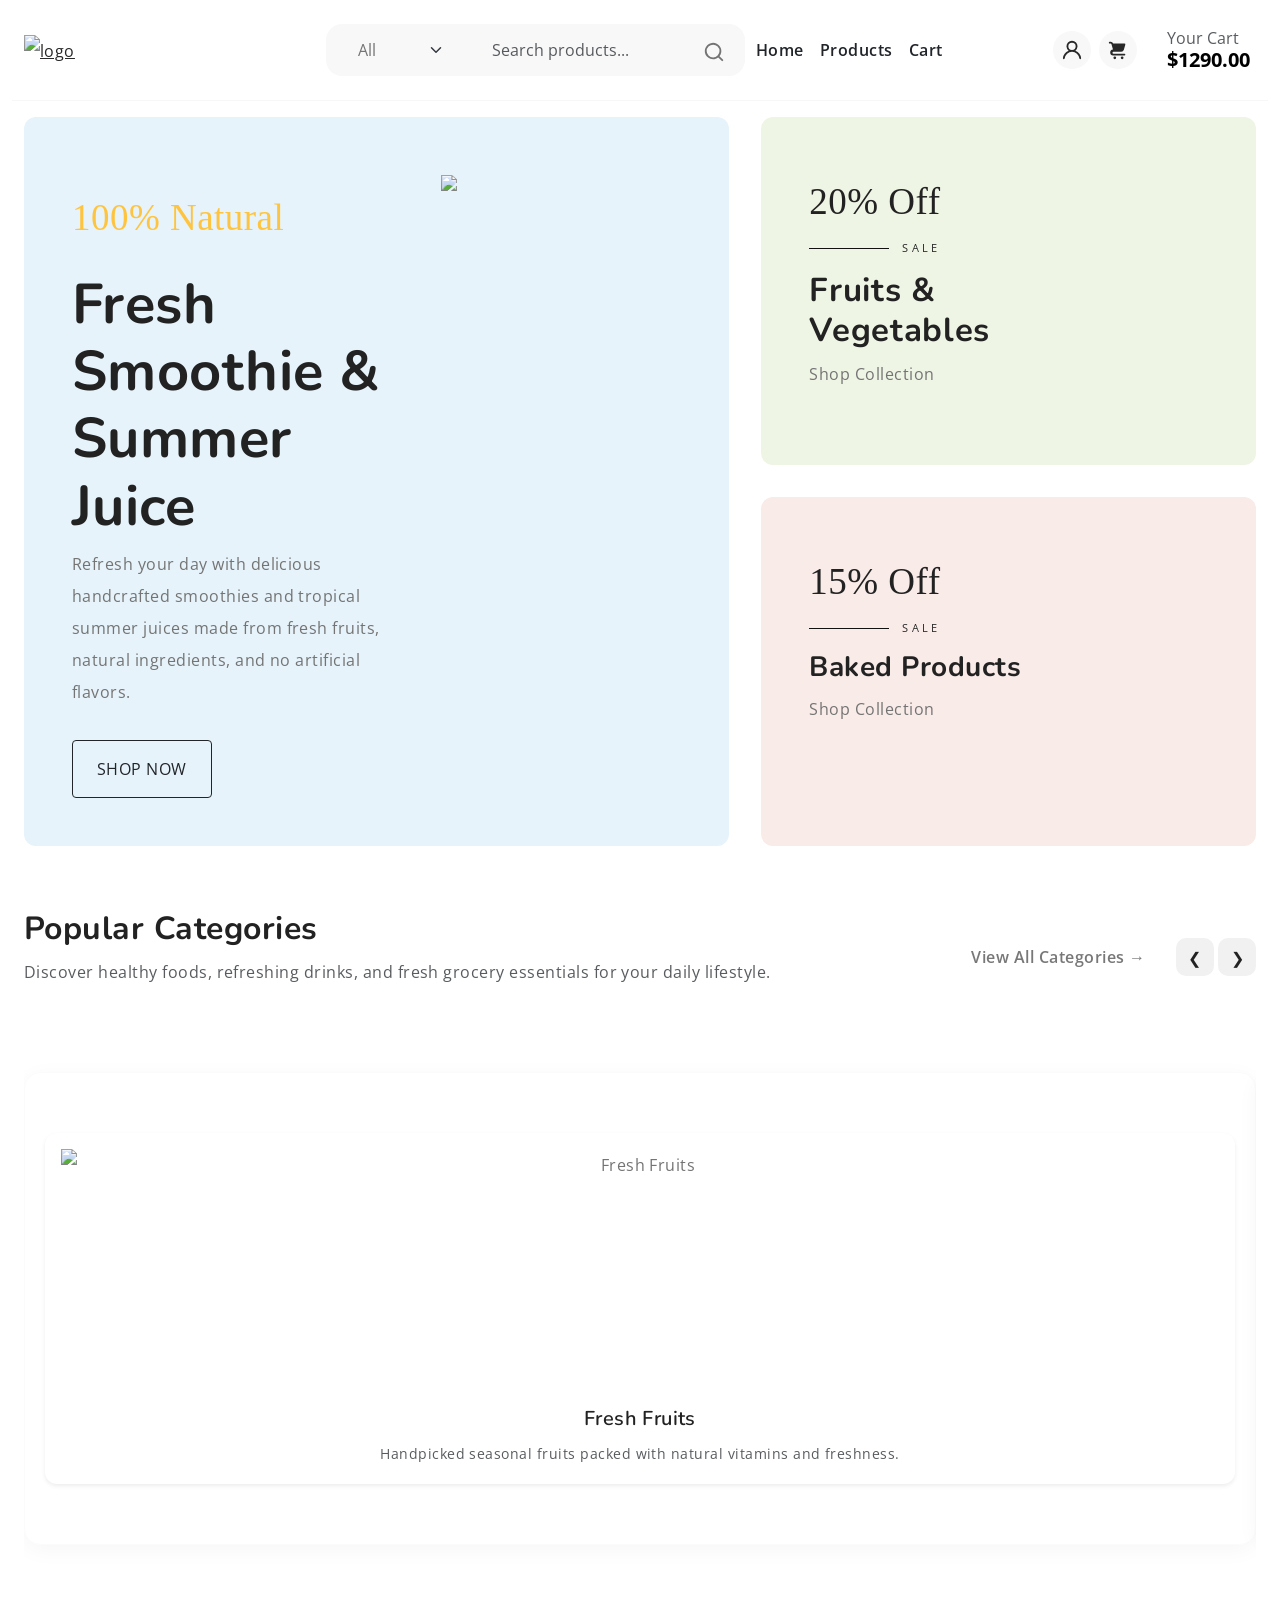
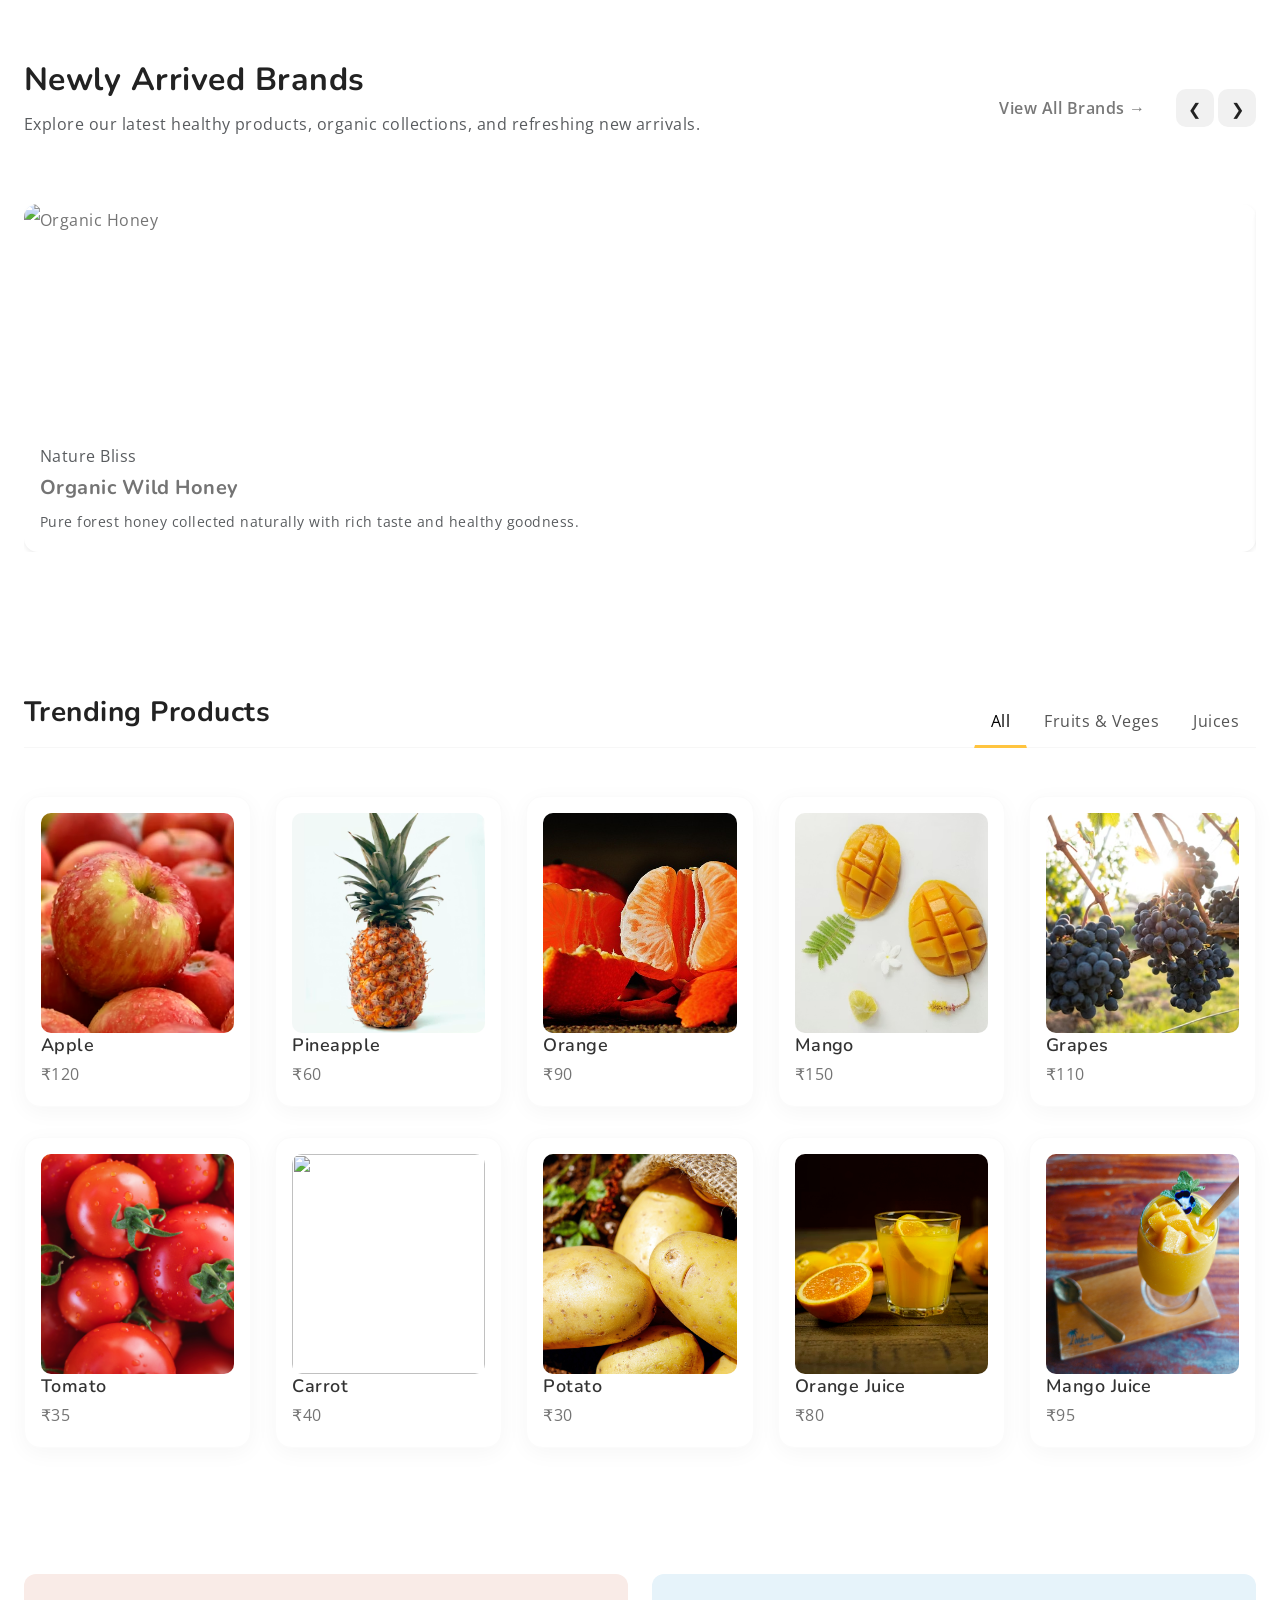
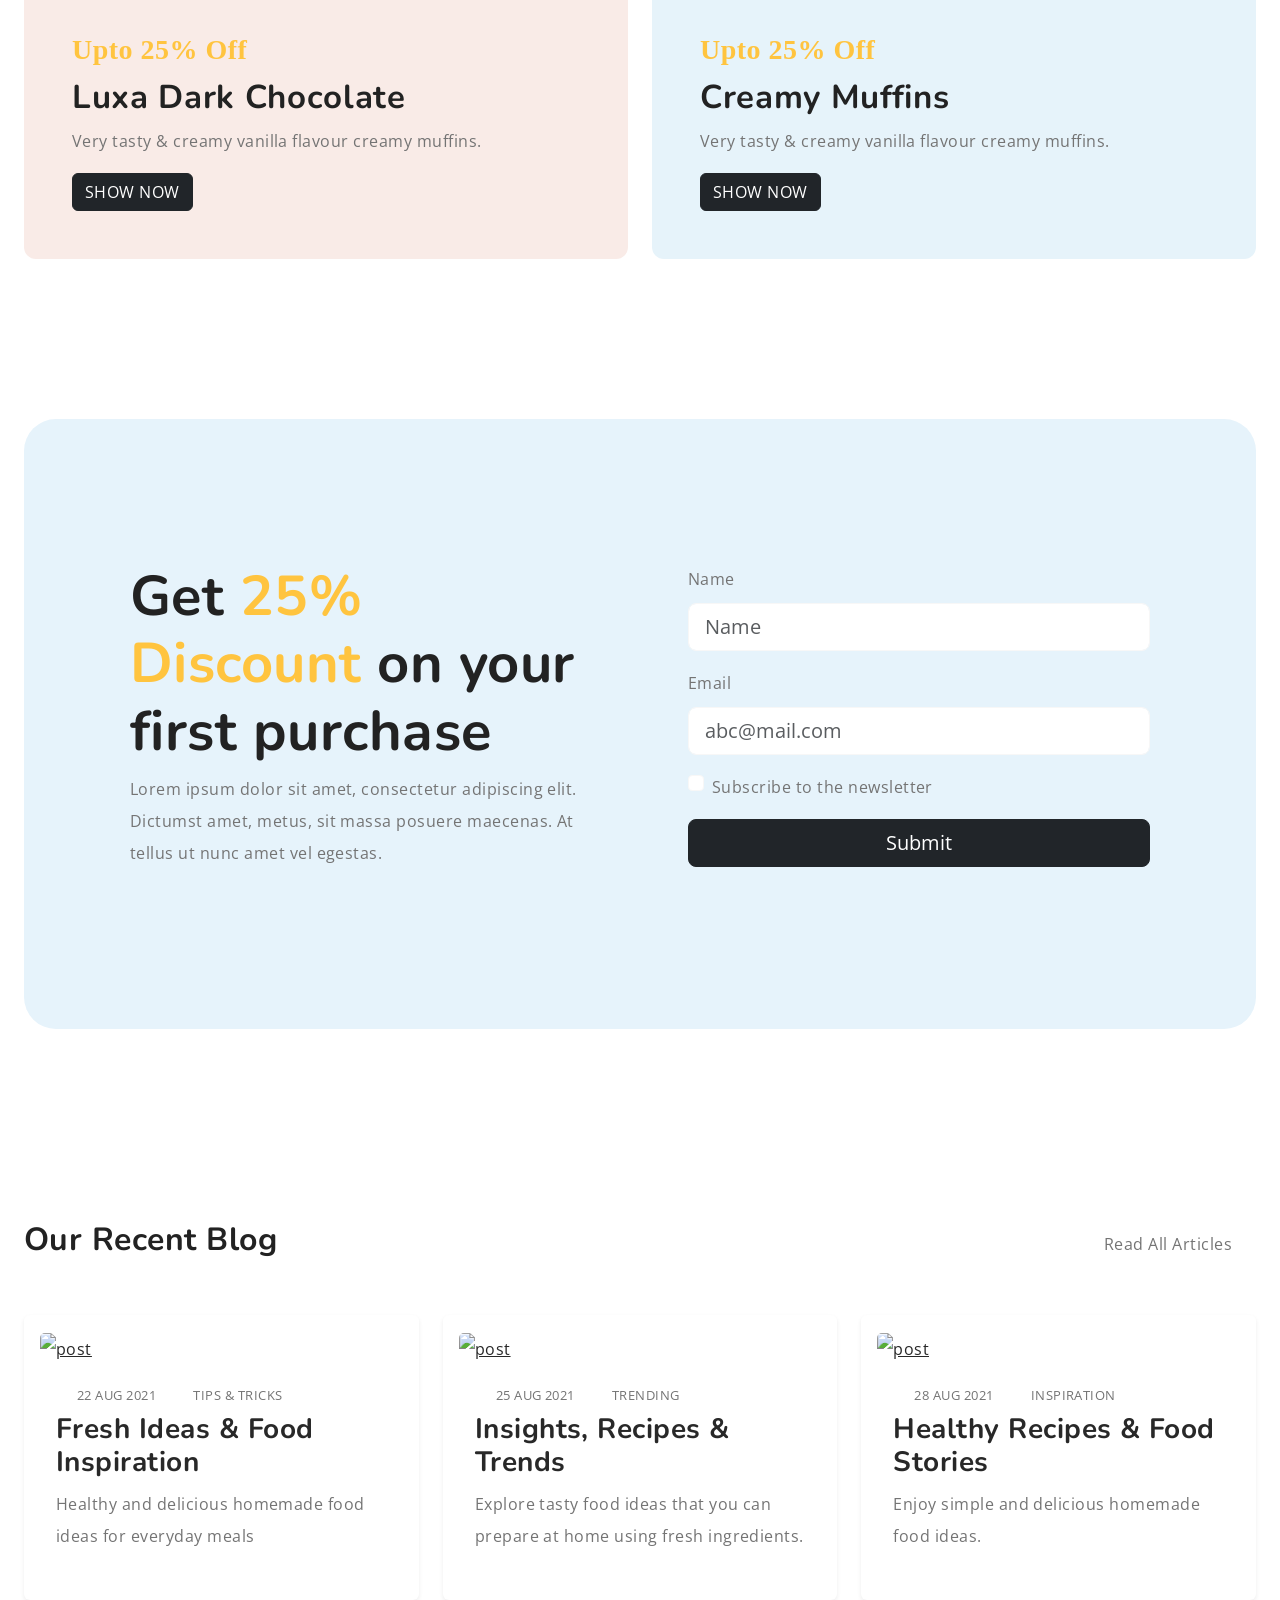
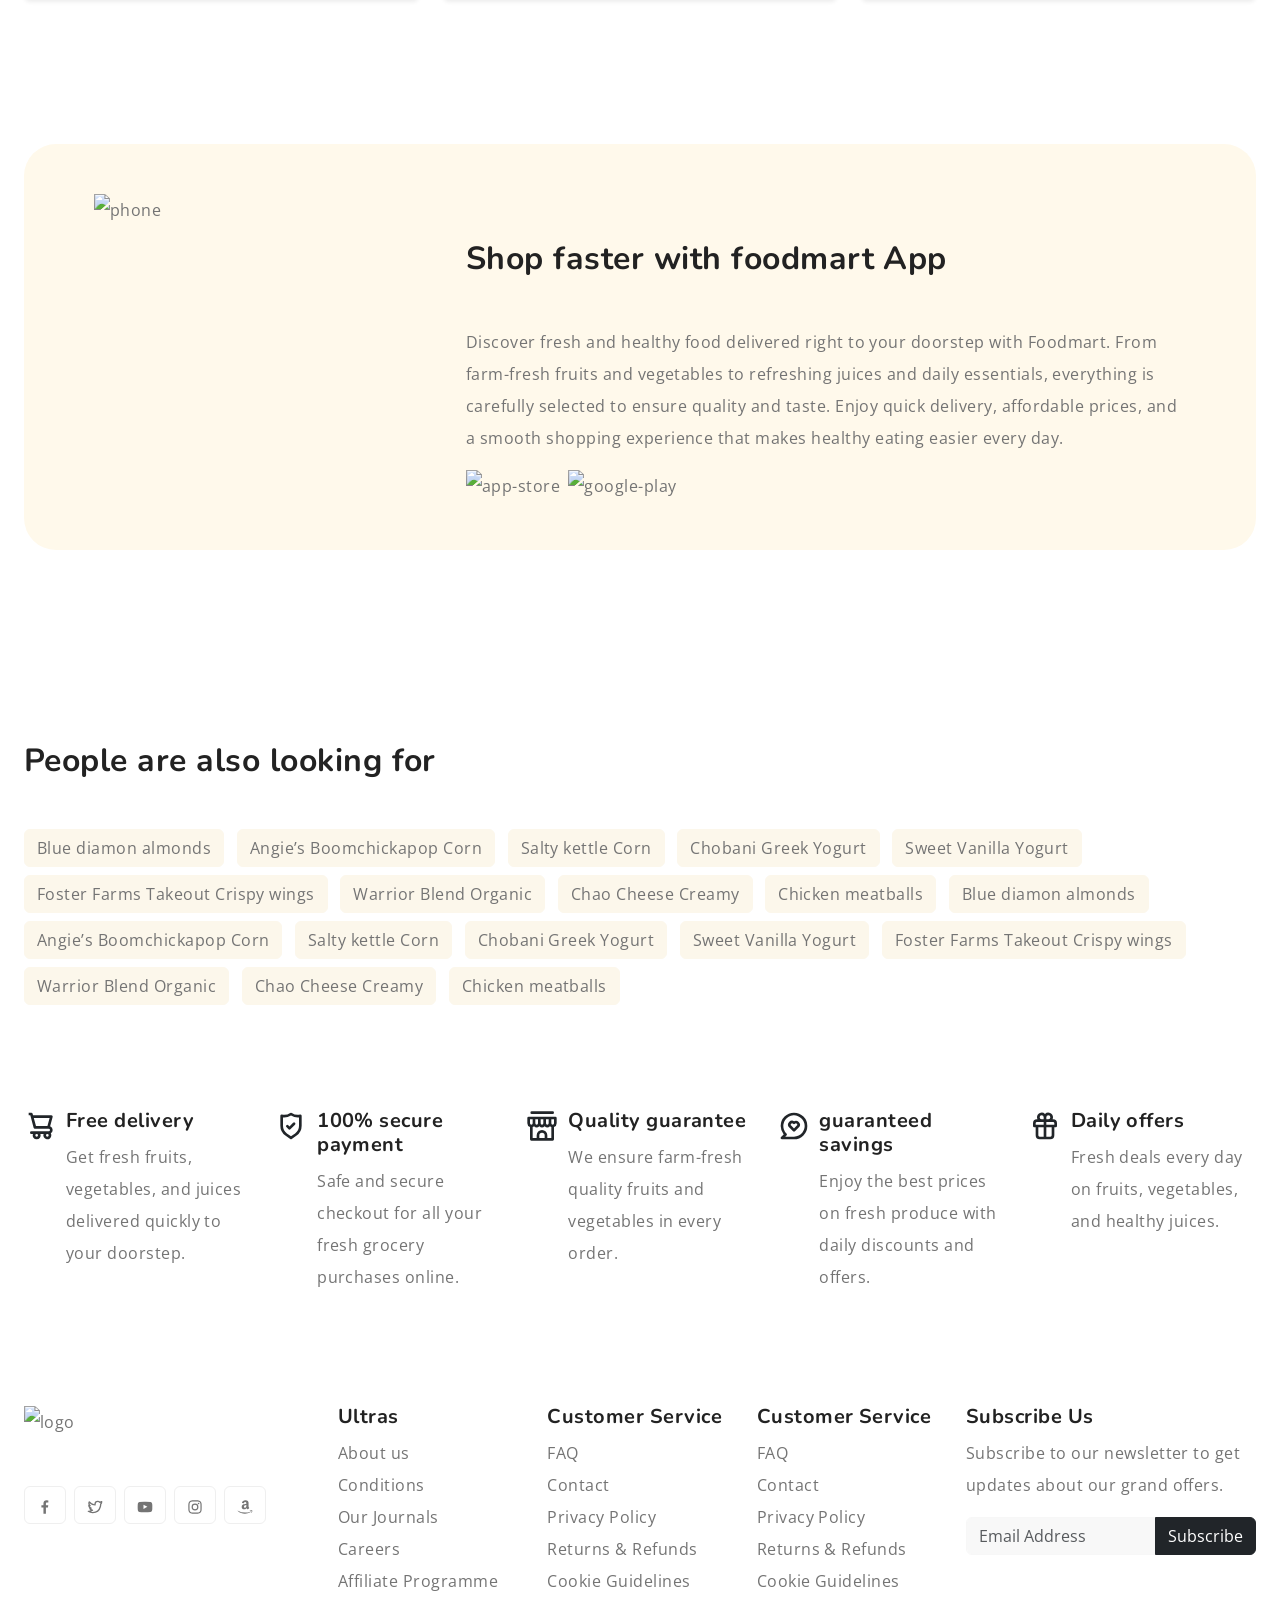
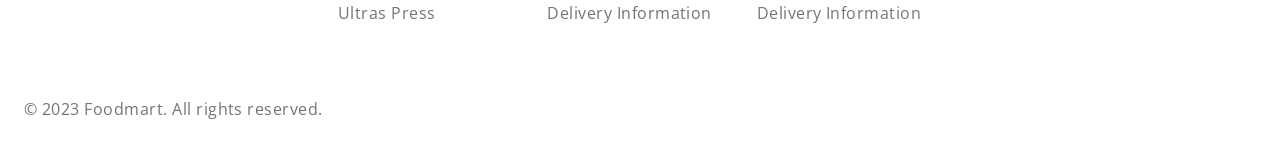
==== commit d7357f84: "updated files" ====
--- a/index.html
+++ b/index.html
@@ -858,7 +858,7 @@
                 </div>
                 <div class="post-header">
                   <h3 class="post-title">
-                    <a href="#" class="text-decoration-none">Top 10 casual look ideas to dress up your kids</a>
+                    <a href="#" class="text-decoration-none">Fresh Ideas & Food Inspiration</a>
                   </h3>
                   <p>Healthy and delicious homemade food ideas for everyday meals</p></div>
               </div>
@@ -878,9 +878,9 @@
                 </div>
                 <div class="post-header">
                   <h3 class="post-title">
-                    <a href="#" class="text-decoration-none">Latest trends of wearing street wears supremely</a>
+                    <a href="#" class="text-decoration-none">Insights, Recipes & Trends</a>
                   </h3>
-                  <p>Explore simple and tasty food ideas that you can easily prepare at home using fresh ingredients. </p></div>
+                  <p>Explore  tasty food ideas that you can prepare at home using fresh ingredients. </p></div>
               </div>
             </article>
           </div>
@@ -898,7 +898,7 @@
                 </div>
                 <div class="post-header">
                   <h3 class="post-title">
-                    <a href="#" class="text-decoration-none">10 Different Types of comfortable clothes ideas for women</a>
+                    <a href="#" class="text-decoration-none">Healthy Recipes & Food Stories</a>
                   </h3>
                   <p>Enjoy simple and delicious homemade food ideas.</p></div>
               </div>
@@ -919,9 +919,8 @@
               </div>
               <div class="col-md-8">
                 <h2 class="my-5">Shop faster with foodmart App</h2>
-                <p>
-Discover fresh and healthy food delivered right to your doorstep with Foodmart. From farm-fresh fruits and vegetables to refreshing juices and daily essentials, everything is carefully selected to ensure quality and taste. Enjoy quick delivery, affordable prices, and a smooth shopping experience that makes healthy eating easier every day.
-</p>
+                <p>Discover fresh and healthy food delivered right to your doorstep with Foodmart. From farm-fresh fruits and vegetables to refreshing juices and daily essentials, everything is carefully selected to ensure quality and taste. Enjoy quick delivery,
+                   affordable prices, and a smooth shopping experience that makes healthy eating easier every day.</p>
                 <div class="d-flex gap-2 flex-wrap">
                   <img src="images/app-store.jpg" alt="app-store">
                   <img src="images/google-play.jpg" alt="google-play">
@@ -970,7 +969,8 @@
                 <div class="col-md-10">
                   <div class="card-body p-0">
                     <h5>Free delivery</h5>
-                    <p class="card-text">Lorem ipsum dolor sit amet, consectetur adipi elit.</p>
+               <p class="card-text">Get fresh fruits, vegetables, and juices delivered quickly to your doorstep.</p>
+
                   </div>
                 </div>
               </div>
@@ -985,7 +985,8 @@
                 <div class="col-md-10">
                   <div class="card-body p-0">
                     <h5>100% secure payment</h5>
-                    <p class="card-text">Lorem ipsum dolor sit amet, consectetur adipi elit.</p>
+                 <p class="card-text">Safe and secure checkout for all your fresh grocery purchases online.</p>
+                   
                   </div>
                 </div>
               </div>
@@ -1000,7 +1001,8 @@
                 <div class="col-md-10">
                   <div class="card-body p-0">
                     <h5>Quality guarantee</h5>
-                    <p class="card-text">Lorem ipsum dolor sit amet, consectetur adipi elit.</p>
+
+                <p class="card-text">We ensure farm-fresh quality fruits and vegetables in every order.</p>
                   </div>
                 </div>
               </div>
@@ -1015,7 +1017,8 @@
                 <div class="col-md-10">
                   <div class="card-body p-0">
                     <h5>guaranteed savings</h5>
-                    <p class="card-text">Lorem ipsum dolor sit amet, consectetur adipi elit.</p>
+                <p class="card-text">Enjoy the best prices on fresh produce with daily discounts and offers.</p>
+
                   </div>
                 </div>
               </div>
@@ -1030,7 +1033,8 @@
                 <div class="col-md-10">
                   <div class="card-body p-0">
                     <h5>Daily offers</h5>
-                    <p class="card-text">Lorem ipsum dolor sit amet, consectetur adipi elit.</p>
+                <p class="card-text">Fresh deals every day on fruits, vegetables, and healthy juices.</p>
+
                   </div>
                 </div>
               </div>
@@ -1174,9 +1178,6 @@
           <div class="col-md-6 copyright">
             <p>© 2023 Foodmart. All rights reserved.</p>
           </div>
-          <div class="col-md-6 credit-link text-start text-md-end">
-            <p>Free HTML Template by <a href="https://templatesjungle.com/">TemplatesJungle</a> Distributed by <a href="https://themewagon">ThemeWagon</a></p>
-          </div>
         </div>
       </div>
     </div>
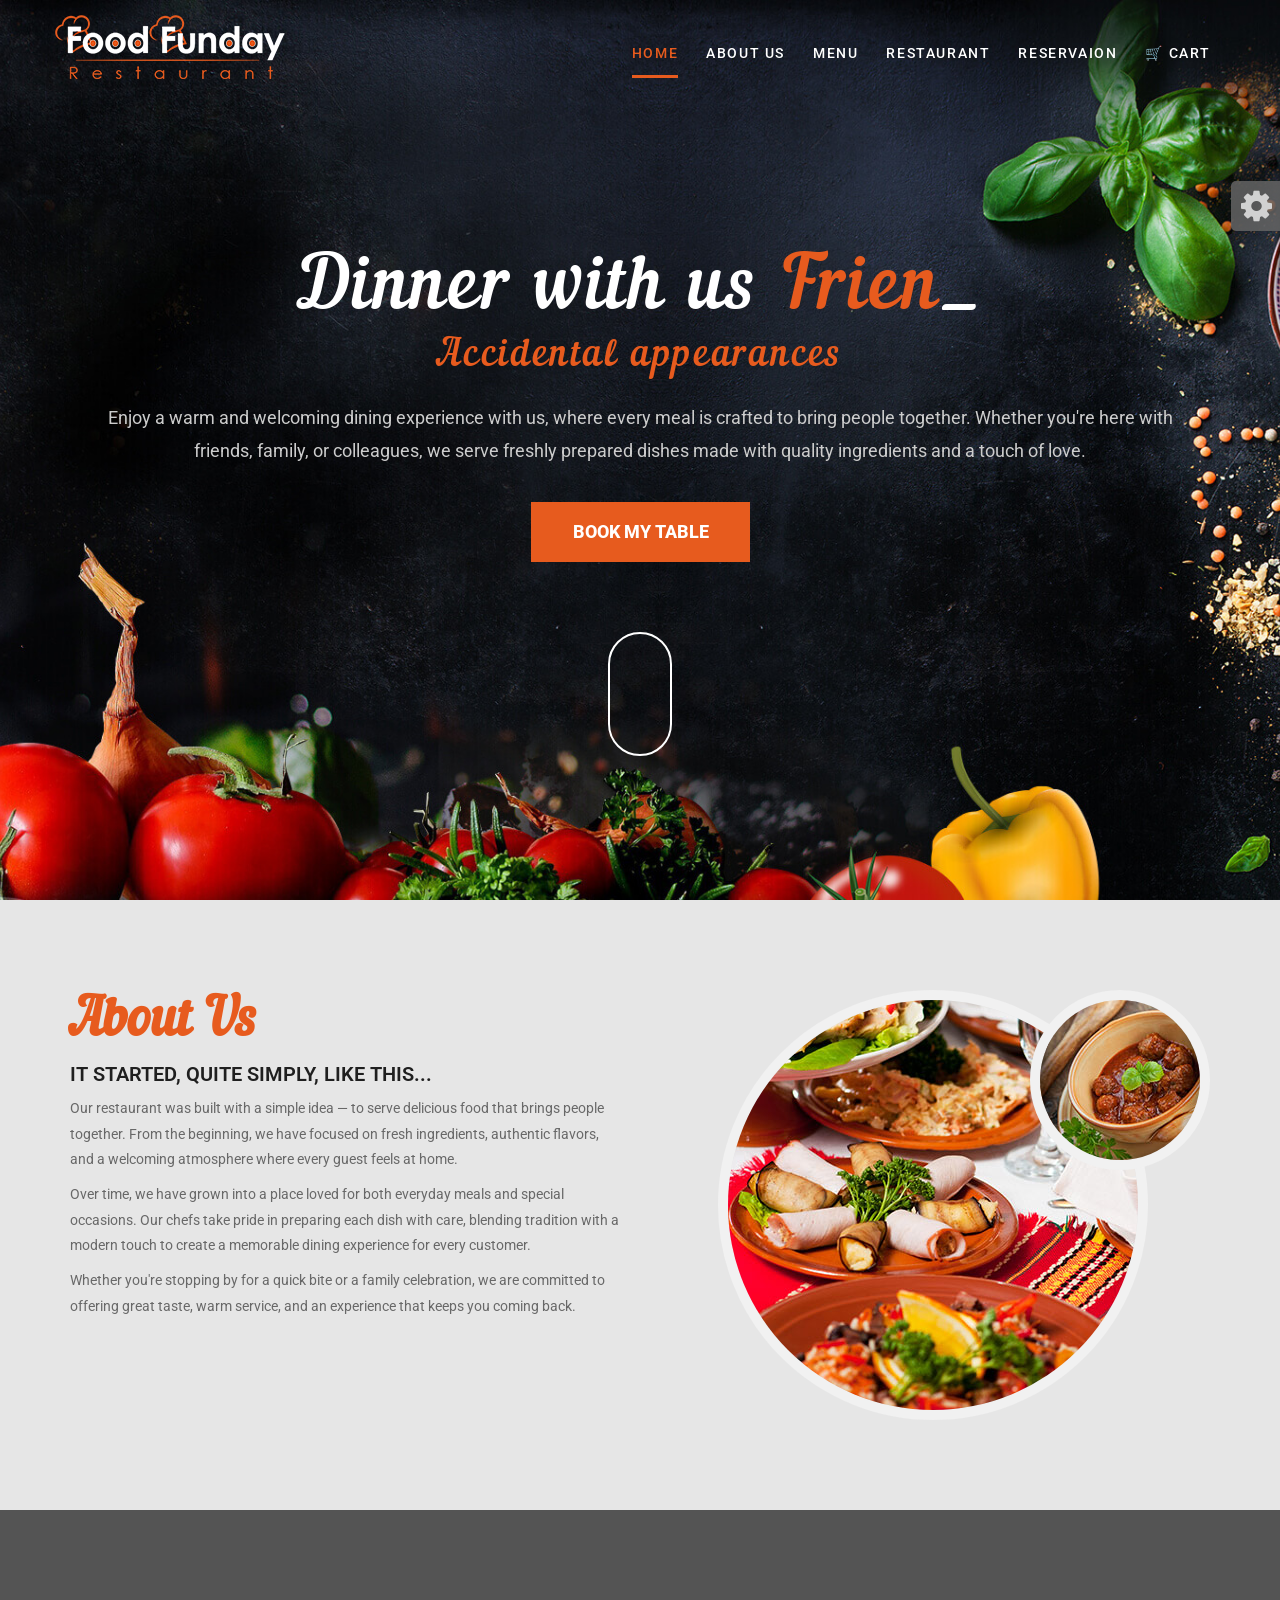
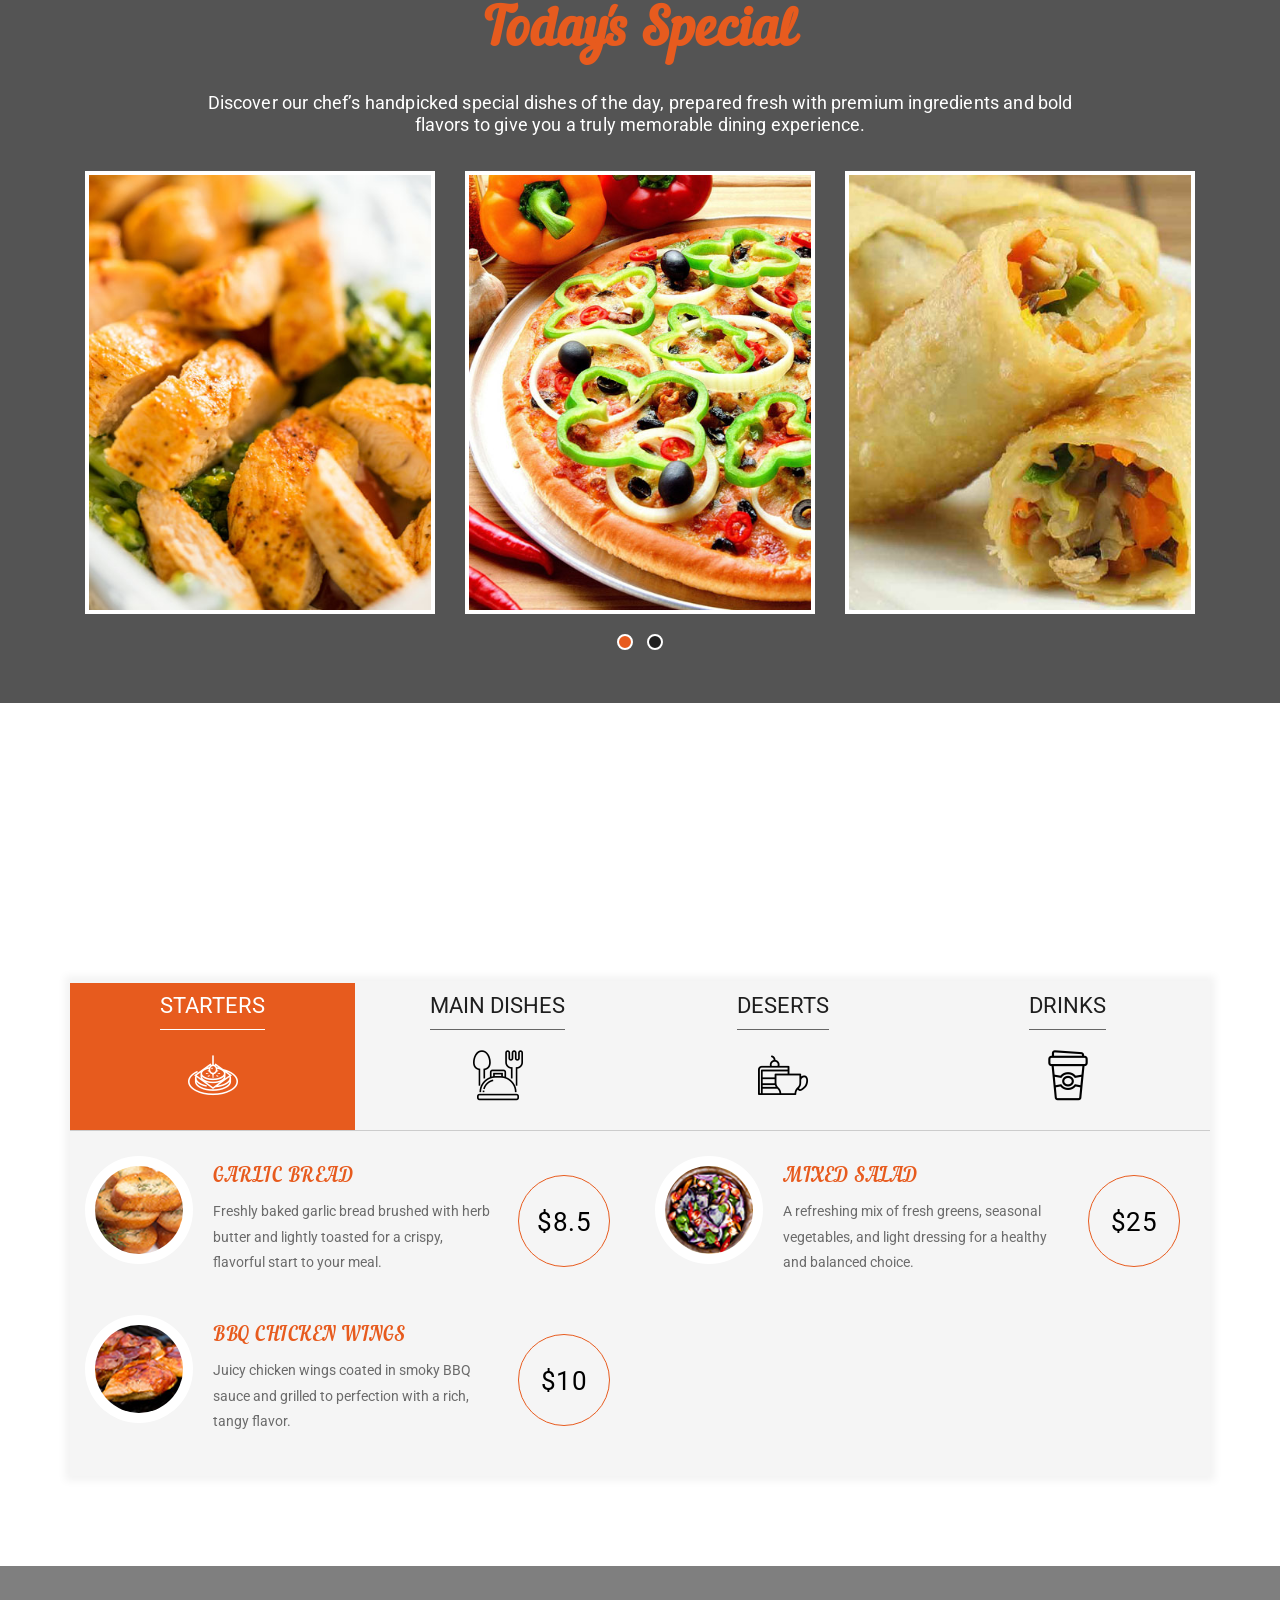
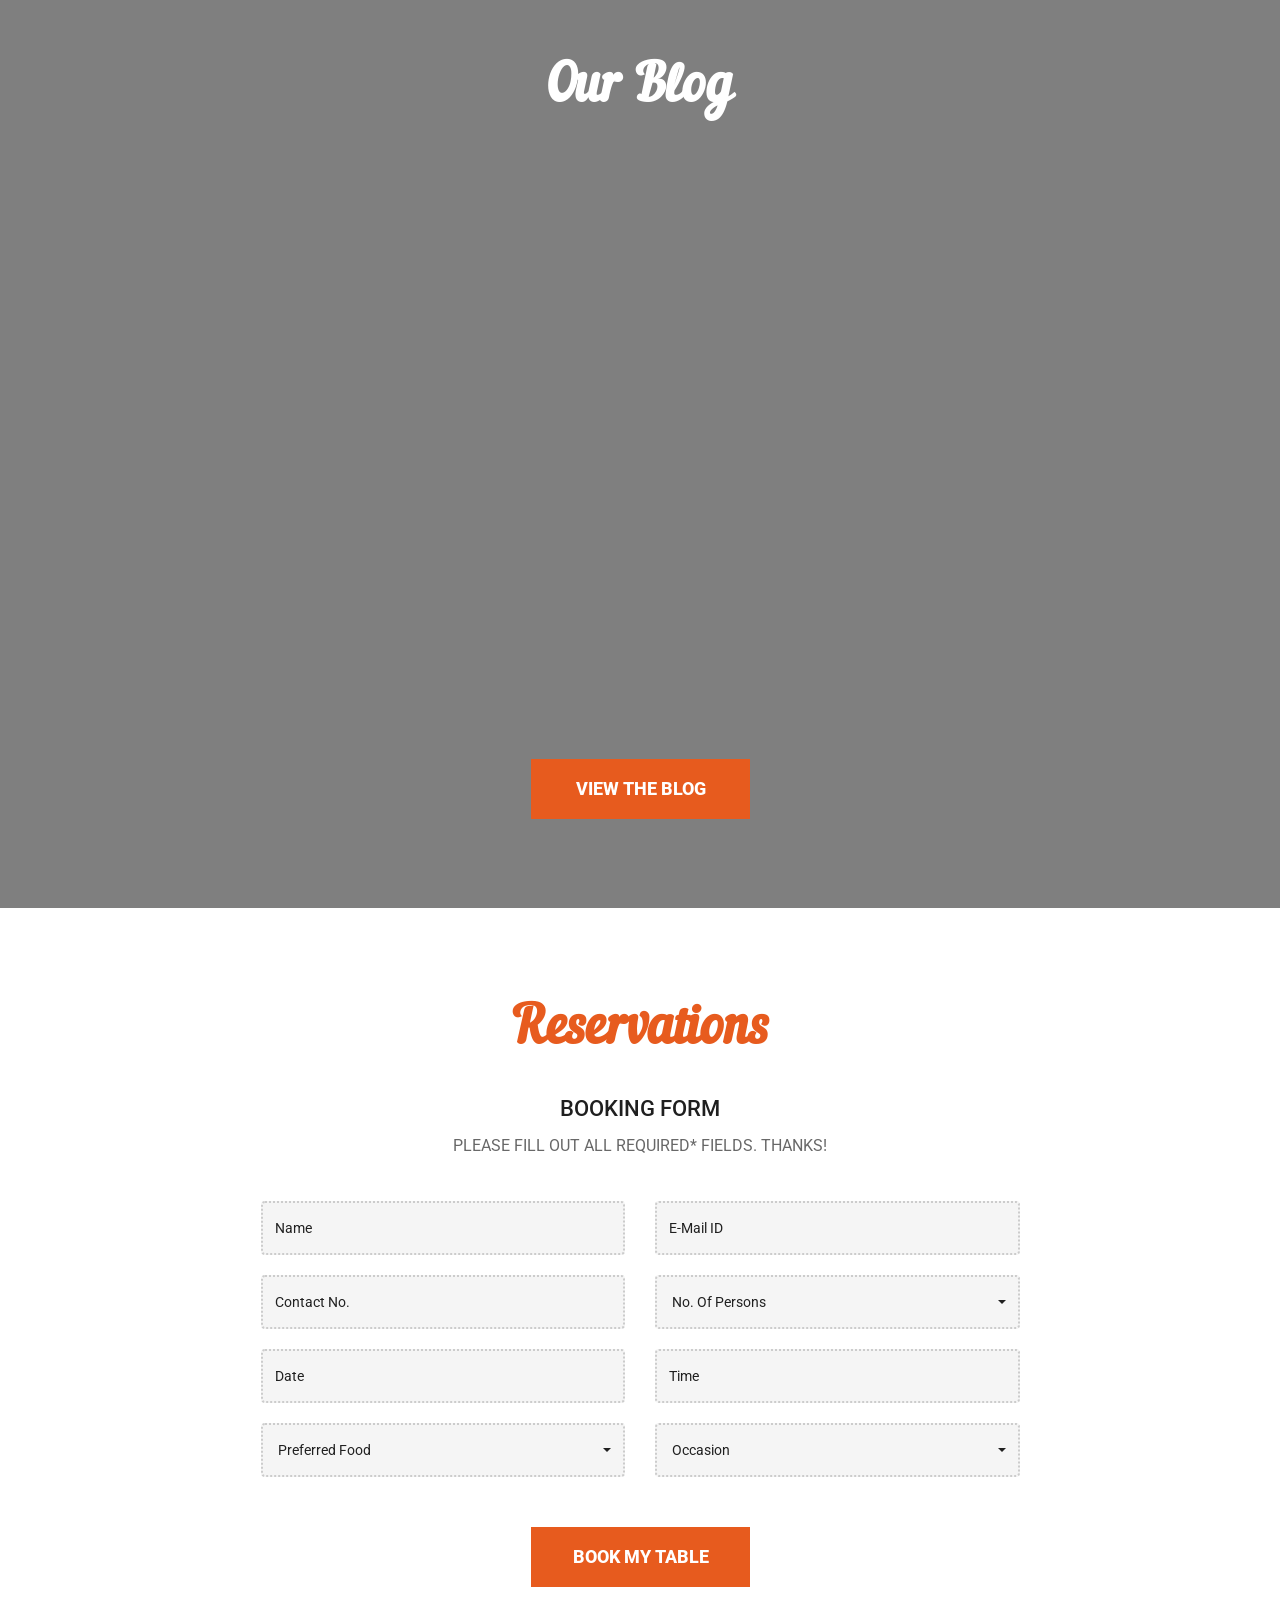
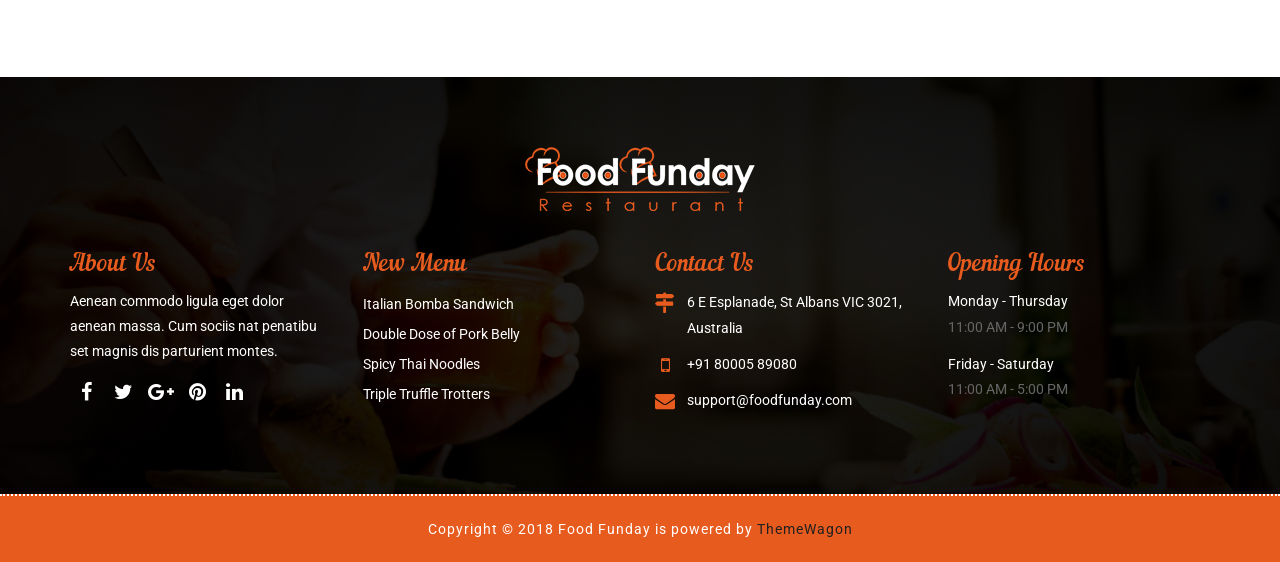
==== commit 26f7670b: "updated files" ====
--- a/index.html
+++ b/index.html
@@ -1,1190 +1,865 @@
 <!DOCTYPE html>
 <html lang="en">
-  <head>
-    <title>FoodMart - Free eCommerce Grocery Store HTML Website Template</title>
+
+<head>
+
+    <!-- Basic -->
     <meta charset="utf-8">
     <meta http-equiv="X-UA-Compatible" content="IE=edge">
-    <meta name="viewport" content="width=device-width, initial-scale=1.0">
-    <meta name="format-detection" content="telephone=no">
-    <meta name="apple-mobile-web-app-capable" content="yes">
-    <meta name="author" content="">
+
+    <!-- Mobile Metas -->
+    <meta name="viewport" content="width=device-width, maximum-scale=1, initial-scale=1, user-scalable=0">
+
+    <!-- Site Metas -->
+    <title>Food Funday Restaurant - One page HTML Responsive</title>
     <meta name="keywords" content="">
     <meta name="description" content="">
-
-    <link rel="stylesheet" href="https://cdn.jsdelivr.net/npm/swiper@9/swiper-bundle.min.css">
-    <link href="https://cdn.jsdelivr.net/npm/bootstrap@5.3.0-alpha3/dist/css/bootstrap.min.css" rel="stylesheet" integrity="sha384-KK94CHFLLe+nY2dmCWGMq91rCGa5gtU4mk92HdvYe+M/SXH301p5ILy+dN9+nJOZ" crossorigin="anonymous">
-    <link rel="stylesheet" type="text/css" href="css/vendor.css">
-    <link rel="stylesheet" type="text/css" href="css/style.css">
-
-    <link rel="preconnect" href="https://fonts.googleapis.com">
-    <link rel="preconnect" href="https://fonts.gstatic.com" crossorigin>
-    <link href="https://fonts.googleapis.com/css2?family=Nunito:wght@400;700&family=Open+Sans:ital,wght@0,400;0,700;1,400;1,700&display=swap" rel="stylesheet">
-
-  </head>
-  <body>
-<header>
-  <div class="container-fluid">
-    <div class="row py-3 border-bottom align-items-center">
-
-      <!-- SVG ICONS -->
-      <svg xmlns="http://www.w3.org/2000/svg"
-           xmlns:xlink="http://www.w3.org/1999/xlink"
-           style="display: none;">
-        <defs>
-
-          <symbol id="user" viewBox="0 0 24 24">
-            <path fill="currentColor" d="M15.71 12.71a6 6 0 1 0-7.42 0a10 10 0 0 0-6.22 8.18a1 1 0 0 0 2 .22a8 8 0 0 1 15.9 0a1 1 0 0 0 1 .89h.11a1 1 0 0 0 .88-1.1a10 10 0 0 0-6.25-8.19ZM12 12a4 4 0 1 1 4-4a4 4 0 0 1-4 4Z"/>
-          </symbol>
-
-          <symbol id="search" viewBox="0 0 24 24">
-            <path fill="currentColor" d="M21.71 20.29L18 16.61A9 9 0 1 0 16.61 18l3.68 3.68a1 1 0 0 0 1.42 0a1 1 0 0 0 0-1.39ZM11 18a7 7 0 1 1 7-7a7 7 0 0 1-7 7Z"/>
-          </symbol>
-
-          <symbol id="cart" viewBox="0 0 24 24">
-            <path fill="currentColor" d="M8.5 19a1.5 1.5 0 1 0 1.5 1.5A1.5 1.5 0 0 0 8.5 19ZM19 16H7a1 1 0 0 1 0-2h8.49a3.01 3.01 0 0 0 2.89-2.18l1.58-5.55A1 1 0 0 0 19 5H6.74a3 3 0 0 0-2.82-2H3a1 1 0 0 0 0 2h.92a1 1 0 0 1 .96.73l1.64 5.74A3 3 0 0 0 7 18h12a1 1 0 0 0 0-2ZM16.5 19a1.5 1.5 0 1 0 1.5 1.5a1.5 1.5 0 0 0-1.5-1.5Z"/>
-          </symbol>
-
-        </defs>
-      </svg>
-
-      <!-- LOGO -->
-      <div class="col-sm-4 col-lg-3 text-center text-sm-start">
-        <div class="main-logo">
-          <a href="index.html">
-            <img src="images/logo.png" alt="logo" class="img-fluid" style="max-height:40px;">
-          </a>
+    <meta name="author" content="">
+
+    <!-- Site Icons -->
+    <link rel="shortcut icon" href="images/favicon.ico" type="image/x-icon" />
+    <link rel="apple-touch-icon" href="images/apple-touch-icon.png">
+
+    <!-- Bootstrap CSS -->
+    <link rel="stylesheet" href="css/bootstrap.min.css">
+    <!-- Site CSS -->
+    <link rel="stylesheet" href="css/style.css">
+    <!-- Responsive CSS -->
+    <link rel="stylesheet" href="css/responsive.css">
+    <!-- color -->
+    <link id="changeable-colors" rel="stylesheet" href="css/colors/orange.css" />
+
+    <!-- Modernizer -->
+    <script src="js/modernizer.js"></script>
+
+    <!--[if lt IE 9]>
+      <script src="https://oss.maxcdn.com/libs/html5shiv/3.7.0/html5shiv.js"></script>
+      <script src="https://oss.maxcdn.com/libs/respond.js/1.4.2/respond.min.js"></script>
+    <![endif]-->
+
+</head>
+
+<body>
+    <div id="loader">
+        <div id="status"></div>
+    </div>
+    <div id="site-header">
+        <header id="header" class="header-block-top">
+            <div class="container">
+                <div class="row">
+                    <div class="main-menu">
+                        <!-- navbar -->
+                        <nav class="navbar navbar-default" id="mainNav">
+                            <div class="navbar-header">
+                                <button type="button" class="navbar-toggle collapsed" data-toggle="collapse" data-target="#navbar" aria-expanded="false" aria-controls="navbar">
+                                    <span class="sr-only">Toggle navigation</span>
+                                    <span class="icon-bar"></span>
+                                    <span class="icon-bar"></span>
+                                    <span class="icon-bar"></span>
+                                </button>
+                                <div class="logo">
+                                    <a class="navbar-brand js-scroll-trigger logo-header" href="#">
+                                        <img src="images/logo.png" alt="">
+                                    </a>
+                                </div>
+                            </div>
+                            <div id="navbar" class="navbar-collapse collapse">
+                                <ul class="nav navbar-nav navbar-right">
+                                    <li class="active"><a href="#banner">Home</a></li>
+                                    <li><a href="#about">About us</a></li>
+                                    <li><a href="#menu">Menu</a></li>
+                                    <li><a href="#">Restaurant</a></li>
+                                    <li><a href="#reservation">Reservaion</a></li>
+                                      <!-- Cart Option -->
+            <li>
+                <a href="#" data-toggle="modal" data-target="#cartModal">
+                    🛒 Cart
+                </a>
+            </li>
+                                                           <!-- end nav-collapse -->
+                        
+                        <!-- end navbar -->
+                         <!-- Cart / Checkout Modal -->
+<div class="modal fade" id="cartModal" tabindex="-1" role="dialog">
+    <div class="modal-dialog" role="document">
+        <div class="modal-content">
+
+            <div class="modal-header">
+                <button type="button" class="close" data-dismiss="modal">
+                    &times;
+                </button>
+                <h4 class="modal-title">Checkout</h4>
+            </div>
+
+            <div class="modal-body">
+
+                <h4>Your Order</h4>
+                <p>Pizza x1 - ₹250</p>
+                <p>Burger x2 - ₹300</p>
+                <hr>
+
+                
+<h4 class="total-price">Total: ₹550</h4>
+                <br>
+
+                <input type="text" class="form-control" placeholder="Enter Address">
+                <br>
+
+                <input type="text" class="form-control" placeholder="Phone Number">
+                <br>
+
+                <select class="form-control">
+                    <option>Cash on Delivery</option>
+                    <option>UPI</option>
+                    <option>Card Payment</option>
+                </select>
+
+            </div>
+
+            <div class="modal-footer">
+                <button type="button" class="btn btn-success">
+                    Place Order
+                </button>
+
+                <button type="button" class="btn btn-default" data-dismiss="modal">
+                    Close
+                </button>
+            </div>
+
         </div>
-      </div>
-
-      <!-- SEARCH WITH FILTER -->
-      <div class="col-sm-6 col-lg-4 d-none d-lg-block">
-
-        <div class="search-bar row bg-light p-2 my-2 rounded-4 align-items-center">
-
-          <!-- FILTER -->
-          <div class="col-4">
-            <select class="form-select border-0 bg-transparent">
-              <option>All</option>
-              <option>Groceries</option>
-              <option>Drinks</option>
-              <option>Chocolates</option>
-            </select>
-          </div>
-
-          <!-- INPUT -->
-          <div class="col-6">
-            <input type="text" class="form-control border-0 bg-transparent"
-              placeholder="Search products..." />
-          </div>
-
-          <!-- SEARCH ICON -->
-          <div class="col-2 text-end">
-            <svg width="22" height="22">
-              <use xlink:href="#search"></use>
-            </svg>
-          </div>
-
+    </div>
+</div></ul>
+                                
+                            </div>
+ </nav>
+                    </div>
+                </div>
+                <!-- end row -->
+            </div>
+            <!-- end container-fluid -->
+        </header>
+        <!-- end header -->
+    </div>
+	<!-- end site-header -->
+	
+    <div id="banner" class="banner full-screen-mode parallax">
+        <div class="container pr">
+            <div class="col-lg-12 col-md-12 col-sm-12 col-xs-12">
+                <div class="banner-static">
+                    <div class="banner-text">
+                        <div class="banner-cell">
+                            <h1>Dinner with us  <span class="typer" id="some-id" data-delay="200" data-delim=":" data-words="Friends:Family:Officemates" data-colors="red"></span><span class="cursor" data-cursorDisplay="_" data-owner="some-id"></span></h1>
+                            <h2>Accidental appearances </h2>
+                            <p>
+Enjoy a warm and welcoming dining experience with us, where every meal is crafted to bring people together. Whether you're here with friends, family, or colleagues, we serve freshly prepared dishes made with quality ingredients and a touch of love. 
+</p>
+                            <div class="book-btn">
+                                <a href="#reservation" class="table-btn hvr-underline-from-center">Book my Table</a>
+                            </div>
+                            <a href="#about">
+                                <div class="mouse"></div>
+                            </a>
+                        </div>
+                        <!-- end banner-cell -->
+                    </div>
+                    <!-- end banner-text -->
+                </div>
+                <!-- end banner-static -->
+            </div>
+            <!-- end col -->
         </div>
-      </div>
-
-      <!-- MIDDLE MENU -->
-      <div class="col-lg-2 d-none d-lg-flex justify-content-center gap-3 align-items-center">
-
-        <a href="index.html" class="text-dark text-decoration-none fw-semibold">Home</a>
-        <a href="#products" class="text-dark text-decoration-none fw-semibold">Products</a>
-
-        <a href="#" class="text-dark text-decoration-none fw-semibold"
-           data-bs-toggle="offcanvas" data-bs-target="#offcanvasCart">
-          Cart
-        </a>
-
-      </div>
-
-      <!-- RIGHT SIDE (USER + CART LAST) -->
-      <div class="col-sm-8 col-lg-3 d-flex justify-content-end gap-4 align-items-center">
-
-        <ul class="d-flex list-unstyled m-0 gap-2 align-items-center">
-
-          <!-- USER ICON FIXED -->
-          <li>
-            <a href="#" class="rounded-circle bg-light p-2 d-flex align-items-center justify-content-center">
-              <svg width="22" height="22">
-                <use href="#user"></use>
-              </svg>
-            </a>
-          </li>
-
-          <!-- CART ICON -->
-          <li>
-            <a href="#" class="rounded-circle bg-light p-2 d-flex align-items-center justify-content-center"
-               data-bs-toggle="offcanvas" data-bs-target="#offcanvasCart">
-              <svg width="22" height="22">
-                <use href="#cart"></use>
-              </svg>
-            </a>
-          </li>
-
-        </ul>
-
-        <!-- CART SUMMARY (LAST ITEM LIKE BEFORE) -->
-        <div class="cart text-end d-none d-lg-block dropdown">
-          <button class="border-0 bg-transparent d-flex flex-column gap-1 lh-1"
-            type="button" data-bs-toggle="offcanvas" data-bs-target="#offcanvasCart">
-
-            <span class="fs-6 text-muted">Your Cart</span>
-            <span class="cart-total fs-5 fw-bold">$1290.00</span>
-
-          </button>
+        <!-- end container -->
+    </div>
+    <!-- end banner -->
+
+    <div id="about" class="about-main pad-top-100 pad-bottom-100">
+        <div class="container">
+            <div class="row">
+                <div class="col-lg-6 col-md-6 col-sm-12 col-xs-12">
+                    <div class="wow fadeIn" data-wow-duration="1s" data-wow-delay="0.1s">
+                        <h2 class="block-title"> About Us </h2>
+                        <h3>IT STARTED, QUITE SIMPLY, LIKE THIS...</h3>
+                        <p>
+Our restaurant was built with a simple idea — to serve delicious food that brings people together. From the beginning, we have focused on fresh ingredients, authentic flavors, and a welcoming atmosphere where every guest feels at home.
+</p>
+
+<p>
+Over time, we have grown into a place loved for both everyday meals and special occasions. Our chefs take pride in preparing each dish with care, blending tradition with a modern touch to create a memorable dining experience for every customer.
+</p>
+
+<p>
+Whether you're stopping by for a quick bite or a family celebration, we are committed to offering great taste, warm service, and an experience that keeps you coming back.
+</p>
+                    </div>
+                </div>
+                <!-- end col -->
+                <div class="col-lg-6 col-md-6 col-sm-12 col-xs-12">
+                    <div class="wow fadeIn" data-wow-duration="1s" data-wow-delay="0.1s">
+                        <div class="about-images">
+                            <img class="about-main" src="images/about-main.jpg" alt="About Main Image">
+                            <img class="about-inset" src="images/about-inset.jpg" alt="About Inset Image">
+                        </div>
+                    </div>
+                </div>
+                <!-- end col -->
+            </div>
+            <!-- end row -->
         </div>
-
-      </div>
-
-    </div>
-  </div>
-</header>    
-    <section class="py-3" style="background-image: url('images/background-pattern.jpg');background-repeat: no-repeat;background-size: cover;">
-      <div class="container-fluid">
-        <div class="row">
-          <div class="col-md-12">
-
-            <div class="banner-blocks">
-            
-              <div class="banner-ad large bg-info block-1">
-
-                <div class="swiper main-swiper">
-                  <div class="swiper-wrapper">
-                    
-                    <div class="swiper-slide">
-                      <div class="row banner-content p-5">
-                        <div class="content-wrapper col-md-7">
-                          <div class="categories my-3">100% natural</div>
-                          <h3 class="display-4">Fresh Smoothie & Summer Juice</h3>
-                          <p> Refresh your day with delicious handcrafted smoothies and tropical summer juices made from fresh fruits, natural ingredients, and no artificial flavors.</p> <a href="#" class="btn btn-outline-dark btn-lg text-uppercase fs-6 rounded-1 px-4 py-3 mt-3">Shop Now</a>
-                        </div>
-                        <div class="img-wrapper col-md-5">
-                          <img src="images/product-thumb-1.png" class="img-fluid">
-                        </div>
-                      </div>
-                    </div>
-                    
-                    <div class="swiper-slide">
-                      <div class="row banner-content p-5">
-                        <div class="content-wrapper col-md-7">
-                          <div class="categories mb-3 pb-3">100% natural</div>
-                          <h3 class="banner-title">Fresh Smoothie & Summer Juice</h3>
-                         <p>
-  Made fresh daily with seasonal fruits to deliver a healthy and naturally refreshing experience.
-</p>
-                          <a href="#" class="btn btn-outline-dark btn-lg text-uppercase fs-6 rounded-1">Shop Collection</a>
-                        </div>
-                        <div class="img-wrapper col-md-5">
-                          <img src="images/product-thumb-1.png" class="img-fluid">
-                        </div>
-                      </div>
-                    </div>
-                    
-                    <div class="swiper-slide">
-                      <div class="row banner-content p-5">
-                        <div class="content-wrapper col-md-7">
-                          <div class="categories mb-3 pb-3">100% natural</div>
-                          <h3 class="banner-title">Heinz Tomato Ketchup</h3>
-                            <p>
-  Enjoy every sip packed with freshness, energy, and the perfect taste to keep you cool all summer long.
-</p>
-                          <a href="#" class="btn btn-outline-dark btn-lg text-uppercase fs-6 rounded-1">Shop Collection</a>
-                        </div>
-                        <div class="img-wrapper col-md-5">
-                          <img src="images/product-thumb-2.png" class="img-fluid">
-                        </div>
-                      </div>
-                    </div>
-                  </div>
-                  
-                  <div class="swiper-pagination"></div>
-
-                </div>
-              </div>
-              
-              <div class="banner-ad bg-success-subtle block-2" style="background:url('images/ad-image-1.png') no-repeat;background-position: right bottom">
-                <div class="row banner-content p-5">
-
-                  <div class="content-wrapper col-md-7">
-                    <div class="categories sale mb-3 pb-3">20% off</div>
-                    <h3 class="banner-title">Fruits & Vegetables</h3>
-                    <a href="#" class="d-flex align-items-center nav-link">Shop Collection <svg width="24" height="24"><use xlink:href="#arrow-right"></use></svg></a>
-                  </div>
-
-                </div>
-              </div>
-
-              <div class="banner-ad bg-danger block-3" style="background:url('images/ad-image-2.png') no-repeat;background-position: right bottom">
-                <div class="row banner-content p-5">
-
-                  <div class="content-wrapper col-md-7">
-                    <div class="categories sale mb-3 pb-3">15% off</div>
-                    <h3 class="item-title">Baked Products</h3>
-                    <a href="#" class="d-flex align-items-center nav-link">Shop Collection <svg width="24" height="24"><use xlink:href="#arrow-right"></use></svg></a>
-                  </div>
-
-                </div>
-              </div>
-
-            </div>
-            <!-- / Banner Blocks -->
-              
-          </div>
+        <!-- end container -->
+    </div>
+
+    <div class="special-menu pad-top-100 parallax">
+        <div class="container">
+            <div class="row">
+                <div class="col-lg-12 col-md-12 col-sm-12 col-xs-12">
+                    <div class="wow fadeIn" data-wow-duration="1s" data-wow-delay="0.1s">
+                        <h2 class="block-title color-white text-center"> Today's Special </h2>
+                        <h5 class="title-caption text-center">    Discover our chef’s handpicked special dishes of the day, prepared fresh with premium ingredients and bold flavors to give you a truly memorable dining experience.
+</h5>
+                    </div>
+                    <div class="special-box">
+                        <div id="owl-demo">
+                            <div class="item item-type-zoom">
+                                <a href="#" class="item-hover">
+                                    <div class="item-info">
+                                        <div class="headline">
+                                            SALMON STEAK
+                                            <div class="line"></div>
+                                            <div class="dit-line">    Perfectly grilled salmon steak served with fresh herbs and a light lemon butter sauce for a rich and healthy taste.
+</div>
+                                        </div>
+                                    </div>
+                                </a>
+                                <div class="item-img">
+                                    <img src="images/special-menu-1.jpg" alt="sp-menu">
+                                </div>
+                            </div>
+                            <div class="item item-type-zoom">
+                                <a href="#" class="item-hover">
+                                    <div class="item-info">
+                                        <div class="headline">
+                                            ITALIAN PIZZA
+                                            <div class="line"></div>
+                                            <div class="dit-line">    Classic Italian pizza topped with fresh tomatoes, mozzarella cheese, and aromatic basil baked to perfection.
+</div>
+                                        </div>
+                                    </div>
+                                </a>
+                                <div class="item-img">
+                                    <img src="images/special-menu-2.jpg" alt="sp-menu">
+                                </div>
+                            </div>
+                            <div class="item item-type-zoom">
+                                <a href="#" class="item-hover">
+                                    <div class="item-info">
+                                        <div class="headline">
+                                            VEG. ROLL
+                                            <div class="line"></div>
+                                            <div class="dit-line">    Crispy vegetable roll packed with seasoned veggies and spices, served hot and full of flavor.
+</div>
+                                        </div>
+                                    </div>
+                                </a>
+                                <div class="item-img">
+                                    <img src="images/special-menu-3.jpg" alt="sp-menu">
+                                </div>
+                            </div>
+                            <div class="item item-type-zoom">
+                                <a href="#" class="item-hover">
+                                    <div class="item-info">
+                                        <div class="headline">
+                                            SALMON STEAK
+                                            <div class="line"></div>
+                                            <div class="dit-line">    A chef-special dish made with fresh ingredients and authentic flavors to satisfy your cravings.
+</div>
+                                        </div>
+                                    </div>
+                                </a>
+                                <div class="item-img">
+                                    <img src="images/special-menu-1.jpg" alt="sp-menu">
+                                </div>
+                            </div>
+                            <div class="item item-type-zoom">
+                                <a href="#" class="item-hover">
+                                    <div class="item-info">
+                                        <div class="headline">
+                                            VEG. ROLL
+                                            <div class="line"></div>
+                                            <div class="dit-line">    Crispy vegetable roll packed with seasoned veggies and spices, served hot and full of flavor.
+</div>
+                                        </div>
+                                    </div>
+                                </a>
+                                <div class="item-img">
+                                    <img src="images/special-menu-2.jpg" alt="sp-menu">
+                                </div>
+                            </div>
+                        </div>
+                    </div>
+                    <!-- end special-box -->
+                </div>
+                <!-- end col -->
+            </div>
+            <!-- end row -->
         </div>
-      </div>
+        <!-- end container -->
+    </div>
+    <!-- end special-menu -->
+
+    <div id="menu" class="menu-main pad-top-100 pad-bottom-100">
+        <div class="container">
+            <div class="row">
+                <div class="col-lg-12 col-md-12 col-sm-12 col-xs-12">
+                    <div class="wow fadeIn" data-wow-duration="1s" data-wow-delay="0.1s">
+                        <h2 class="block-title text-center">
+						Our Menu 	
+					</h2>
+                        <p class="title-caption text-center">There are many variations of passages of Lorem Ipsum available, but the majority have suffered alteration in some form, by injected humour, or randomised words which don't look even slightly believable. </p>
+                    </div>
+                    <div class="tab-menu">
+                        <div class="slider slider-nav">
+                            <div class="tab-title-menu">
+                                <h2>STARTERS</h2>
+                                <p> <i class="flaticon-canape"></i> </p>
+                            </div>
+                            <div class="tab-title-menu">
+                                <h2>MAIN DISHES</h2>
+                                <p> <i class="flaticon-dinner"></i> </p>
+                            </div>
+                            <div class="tab-title-menu">
+                                <h2>DESERTS</h2>
+                                <p> <i class="flaticon-desert"></i> </p>
+                            </div>
+                            <div class="tab-title-menu">
+                                <h2>DRINKS</h2>
+                                <p> <i class="flaticon-coffee"></i> </p>
+                            </div>
+                        </div>
+                        <div class="slider slider-single">
+                            <div>
+                                <div class="col-lg-6 col-md-6 col-sm-12 col-xs-12 ">
+                                    <div class="offer-item">
+                                        <img src="images/menu-item-thumbnail-01.jpg" alt="" class="img-responsive">
+                                        <div>
+                                            <h3>GARLIC BREAD</h3>
+                                            <p>
+Freshly baked garlic bread brushed with herb butter and lightly toasted for a crispy, flavorful start to your meal.
+
+                                            </p>
+                                        </div>
+                                        <span class="offer-price">$8.5</span>
+                                    </div>
+                                </div>
+                                <!-- end col -->
+                                <div class="col-lg-6 col-md-6 col-sm-12 col-xs-12 ">
+                                    <div class="offer-item">
+                                        <img src="images/menu-item-thumbnail-02.jpg" alt="" class="img-responsive">
+                                        <div>
+                                            <h3>MIXED SALAD</h3>
+                                            <p>
+A refreshing mix of fresh greens, seasonal vegetables, and light dressing for a healthy and balanced choice.
+
+                                            </p>
+                                        </div>
+                                        <span class="offer-price">$25</span>
+                                    </div>
+                                </div>
+                                <!-- end col -->
+                                <div class="col-lg-6 col-md-6 col-sm-12 col-xs-12 ">
+                                    <div class="offer-item">
+                                        <img src="images/menu-item-thumbnail-03.jpg" alt="" class="img-responsive">
+                                        <div>
+                                            <h3>BBQ CHICKEN WINGS</h3>
+                                            <p>
+Juicy chicken wings coated in smoky BBQ sauce and grilled to perfection with a rich, tangy flavor.
+
+                                            </p>
+                                        </div>
+                                        <span class="offer-price">$10</span>
+                                    </div>
+                                </div>
+                                <!-- end col -->
+                            </div>
+                            <div>
+                                <div class="col-lg-6 col-md-6 col-sm-12 col-xs-12 ">
+                                    <div class="offer-item">
+                                        <img src="images/menu-item-thumbnail-04.jpg" alt="" class="img-responsive">
+                                        <div>
+                                            <h3>MEAT FEAST PIZZA</h3>
+                                            <p>
+Loaded with assorted meats, cheese, and rich tomato sauce on a crispy baked crust for meat lovers.
+
+                                            </p>
+                                        </div>
+                                        <span class="offer-price">$5</span>
+                                    </div>
+                                </div>
+                                <!-- end col -->
+                                <div class="col-lg-6 col-md-6 col-sm-12 col-xs-12 ">
+                                    <div class="offer-item">
+                                        <img src="images/menu-item-thumbnail-05.jpg" alt="" class="img-responsive">
+                                        <div>
+                                            <h3>CHICKEN TIKKA MASALA</h3>
+                                            <p>
+Tender chicken pieces cooked in a creamy, spiced tomato gravy served with rich traditional flavors.
+
+                                            </p>
+                                        </div>
+                                        <span class="offer-price">$15</span>
+                                    </div>
+                                </div>
+                                <!-- end col -->
+                                <div class="col-lg-6 col-md-6 col-sm-12 col-xs-12 ">
+                                    <div class="offer-item">
+                                        <img src="images/menu-item-thumbnail-06.jpg" alt="" class="img-responsive">
+                                        <div>
+                                            <h3>SPICY MEATBALLS</h3>
+                                            <p>
+Soft meatballs cooked in a spicy, flavorful sauce that delivers a bold and satisfying taste.
+
+                                            </p>
+                                        </div>
+                                        <span class="offer-price">$6.5</span>
+                                    </div>
+                                </div>
+                                <!-- end col -->
+                            </div>
+                            <div>
+                                <div class="col-lg-6 col-md-6 col-sm-12 col-xs-12 ">
+                                    <div class="offer-item">
+                                        <img src="images/menu-item-thumbnail-07.jpg" alt="" class="img-responsive">
+                                        <div>
+                                            <h3>CHOCOLATE FUDGECAKE</h3>
+                                            <p>
+A rich and moist chocolate fudge cake topped with smooth chocolate layers for dessert lovers.
+
+                                            </p>
+                                        </div>
+                                        <span class="offer-price">$4.5</span>
+                                    </div>
+                                </div>
+                                <!-- end col -->
+                                <div class="col-lg-6 col-md-6 col-sm-12 col-xs-12 ">
+                                    <div class="offer-item">
+                                        <img src="images/menu-item-thumbnail-08.jpg" alt="" class="img-responsive">
+                                        <div>
+                                            <h3>CHICKEN TIKKA MASALA</h3>
+                                            <p>
+Tender chicken pieces cooked in a creamy, spiced tomato gravy served with rich traditional flavors.
+
+                                            </p>
+                                        </div>
+                                        <span class="offer-price">$9.5</span>
+                                    </div>
+                                </div>
+                                <!-- end col -->
+                                <div class="col-lg-6 col-md-6 col-sm-12 col-xs-12 ">
+                                    <div class="offer-item">
+                                        <img src="images/menu-item-thumbnail-09.jpg" alt="" class="img-responsive">
+                                        <div>
+                                            <h3>CHICKEN TIKKA MASALA</h3>
+                                            <p>
+Tender chicken pieces cooked in a creamy, spiced tomato gravy served with rich traditional flavors.
+
+                                            </p>
+                                        </div>
+                                        <span class="offer-price">$10</span>
+                                    </div>
+                                </div>
+                                <!-- end col -->
+                            </div>
+                            <div>
+                                <div class="col-lg-6 col-md-6 col-sm-12 col-xs-12 ">
+                                    <div class="offer-item">
+                                        <img src="images/menu-item-thumbnail-10.jpg" alt="" class="img-responsive">
+                                        <div>
+                                            <h3>MEAT FEAST PIZZA</h3>
+                                            <p>
+Loaded with assorted meats, cheese, and rich tomato sauce on a crispy baked crust for meat lovers.
+
+                                            </p>
+                                        </div>
+                                        <span class="offer-price">$12.5</span>
+                                    </div>
+                                </div>
+                                <!-- end col -->
+                                <div class="col-lg-6 col-md-6 col-sm-12 col-xs-12 ">
+                                    <div class="offer-item">
+                                        <img src="images/menu-item-thumbnail-09.jpg" alt="" class="img-responsive">
+                                        <div>
+                                            <h3>CHICKEN TIKKA MASALA</h3>
+                                            <p>
+Tender chicken pieces cooked in a creamy, spiced tomato gravy served with rich traditional flavors.
+
+                                            </p>
+                                        </div>
+                                        <span class="offer-price">$9.5</span>
+                                    </div>
+                                </div>
+                                <!-- end col -->
+                                <div class="col-lg-6 col-md-6 col-sm-12 col-xs-12 ">
+                                    <div class="offer-item">
+                                        <img src="images/menu-item-thumbnail-08.jpg" alt="" class="img-responsive">
+                                        <div>
+                                            <h3>CHICKEN TIKKA MASALA</h3>
+                                            <p>
+Tender chicken pieces cooked in a creamy, spiced tomato gravy served with rich traditional flavors.
+
+                                            </p>
+                                        </div>
+                                        <span class="offer-price">$5.5</span>
+                                    </div>
+                                </div>
+                                <!-- end col -->
+                            </div>
+                        </div>
+                    </div>
+                    <!-- end tab-menu -->
+                </div>
+                <!-- end col -->
+            </div>
+            <!-- end row -->
+        </div>
+        <!-- end container -->
+    </div>
+    <!-- end menu -->
+
+
+    <div id="blog" class="blog-main pad-top-100 pad-bottom-100 parallax">
+        <div class="container">
+            <div class="row">
+                <div class="col-lg-12 col-md-12 col-sm-12 col-xs-12">
+                    <h2 class="block-title text-center">
+					Our Blog 	
+				</h2>
+                    <div class="blog-box clearfix">
+                        <div class="wow fadeIn" data-wow-duration="1s" data-wow-delay="0.1s">
+                            <div class="col-md-6 col-sm-6">
+                                <div class="blog-block">
+                                    <div class="blog-img-box">
+                                        <img src="images/featured-image-01.jpg" alt="" />
+                                        <div class="overlay">
+                                            <a href=""><i class="fa fa-link" aria-hidden="true"></i></a>
+                                        </div>
+                                    </div>
+                                    <div class="blog-dit">
+                                        <p><span>25 NOVEMBER, 2014</span></p>
+                                        <h2>LATEST RECIPES JUST IN!</h2>
+                                        <h5>BY John Doggett</h5>
+                                    </div>
+                                </div>
+                            </div>
+                            <!-- end col -->
+                        </div>
+                        <div class="wow fadeIn" data-wow-duration="1s" data-wow-delay="0.1s">
+                            <div class="col-md-6 col-sm-6">
+                                <div class="blog-block">
+                                    <div class="blog-img-box">
+                                        <img src="images/featured-image-02.jpg" alt="" />
+                                        <div class="overlay">
+                                            <a href=""><i class="fa fa-link" aria-hidden="true"></i></a>
+                                        </div>
+                                    </div>
+                                    <div class="blog-dit">
+                                        <p><span>2 NOVEMBER, 2014</span></p>
+                                        <h2>NEW RECRUITS HAVE ARRIVED!</h2>
+                                        <h5>BY Jeffrey Spender</h5>
+                                    </div>
+                                </div>
+                            </div>
+                            <!-- end col -->
+                        </div>
+                        <div class="wow fadeIn" data-wow-duration="1s" data-wow-delay="0.1s">
+                            <div class="col-md-6 col-sm-6">
+                                <div class="blog-block">
+                                    <div class="blog-img-box">
+                                        <img src="images/featured-image-03.jpg" alt="" />
+                                        <div class="overlay">
+                                            <a href=""><i class="fa fa-link" aria-hidden="true"></i></a>
+                                        </div>
+                                    </div>
+                                    <div class="blog-dit">
+                                        <p><span>4 NOVEMBER, 2014</span></p>
+                                        <h2>BAKING TIPS FROM THE PROS</h2>
+                                        <h5>BY Monica Reyes</h5>
+                                    </div>
+                                </div>
+                            </div>
+                            <!-- end col -->
+                        </div>
+                        <div class="wow fadeIn" data-wow-duration="1s" data-wow-delay="0.1s">
+                            <div class="col-md-6 col-sm-6">
+                                <div class="blog-block">
+                                    <div class="blog-img-box">
+                                        <img src="images/featured-image-04.jpg" alt="" />
+                                        <div class="overlay">
+                                            <a href=""><i class="fa fa-link" aria-hidden="true"></i></a>
+                                        </div>
+                                    </div>
+                                    <div class="blog-dit">
+                                        <p><span>12 NOVEMBER, 2014</span></p>
+                                        <h2>ALL YOUR EGGS BELONG TO US</h2>
+                                        <h5>BY John Doggett</h5>
+                                    </div>
+                                </div>
+                            </div>
+                            <!-- end col -->
+                        </div>
+                    </div>
+                    <!-- end blog-box -->
+
+                    <div class="blog-btn-v">
+                        <a class="hvr-underline-from-center" href="#">View the Blog</a>
+                    </div>
+
+                </div>
+                <!-- end col -->
+            </div>
+            <!-- end row -->
+        </div>
+        <!-- end container -->
+    </div>
+    <!-- end blog-main -->
+
+
+    <div id="reservation" class="reservations-main pad-top-100 pad-bottom-100">
+        <div class="container">
+            <div class="row">
+                <div class="form-reservations-box">
+                    <div class="col-lg-12 col-md-12 col-sm-12 col-xs-12">
+                        <div class="wow fadeIn" data-wow-duration="1s" data-wow-delay="0.1s">
+                            <h2 class="block-title text-center">
+						Reservations			
+					</h2>
+                        </div>
+                        <h4 class="form-title">BOOKING FORM</h4>
+                        <p>PLEASE FILL OUT ALL REQUIRED* FIELDS. THANKS!</p>
+
+                        <form id="contact-form" method="post" class="reservations-box" name="contactform" action="mail.php">
+                            <div class="col-lg-6 col-md-6 col-sm-6 col-xs-12">
+                                <div class="form-box">
+                                    <input type="text" name="form_name" id="form_name" placeholder="Name" required="required" data-error="Firstname is required.">
+                                </div>
+                            </div>
+                            <!-- end col -->
+                            <div class="col-lg-6 col-md-6 col-sm-6 col-xs-12">
+                                <div class="form-box">
+                                    <input type="email" name="email" id="email" placeholder="E-Mail ID" required="required" data-error="E-mail id is required.">
+                                </div>
+                            </div>
+                            <!-- end col -->
+                            <div class="col-lg-6 col-md-6 col-sm-6 col-xs-12">
+                                <div class="form-box">
+                                    <input type="text" name="phone" id="phone" placeholder="contact no.">
+                                </div>
+                            </div>
+                            <!-- end col -->
+                            <div class="col-lg-6 col-md-6 col-sm-6 col-xs-12">
+                                <div class="form-box">
+                                    <select name="no_of_persons" id="no_of_persons" class="selectpicker">
+                                        <option selected disabled>No. Of persons</option>
+                                        <option>1</option>
+                                        <option>2</option>
+                                        <option>3</option>
+                                    </select>
+                                </div>
+                            </div>
+                            <!-- end col -->
+                            <div class="col-lg-6 col-md-6 col-sm-6 col-xs-12">
+                                <div class="form-box">
+                                    <input type="text" name="date-picker" id="date-picker" placeholder="Date" required="required" data-error="Date is required." />
+                                </div>
+                            </div>
+                            <!-- end col -->
+                            <div class="col-lg-6 col-md-6 col-sm-6 col-xs-12">
+                                <div class="form-box">
+                                    <input type="text" name="time-picker" id="time-picker" placeholder="Time" required="required" data-error="Time is required." />
+                                </div>
+                            </div>
+                            <!-- end col -->
+                            <div class="col-lg-6 col-md-6 col-sm-6 col-xs-12">
+                                <div class="form-box">
+                                    <select name="preferred_food" id="preferred_food" class="selectpicker">
+                                        <option selected disabled>preferred food</option>
+                                        <option>Indian</option>
+                                        <option>Continental</option>
+                                        <option>Mexican</option>
+                                    </select>
+                                </div>
+                            </div>
+                            <!-- end col -->
+                            <div class="col-lg-6 col-md-6 col-sm-6 col-xs-12">
+                                <div class="form-box">
+                                    <select name="occasion" id="occasion" class="selectpicker">
+                                        <option selected disabled>Occasion</option>
+                                        <option>Wedding</option>
+                                        <option>Birthday</option>
+                                        <option>Anniversary</option>
+                                    </select>
+                                </div>
+                            </div>
+                            <!-- end col -->
+
+                            <div class="col-lg-12 col-md-12 col-sm-12 col-xs-12">
+                                <div class="reserve-book-btn text-center">
+                                    <button class="hvr-underline-from-center" type="submit" value="SEND" id="submit">BOOK MY TABLE </button>
+                                </div>
+                            </div>
+                            <!-- end col -->
+                        </form>
+                        <!-- end form -->
+                    </div>
+                    <!-- end col -->
+                </div>
+                <!-- end reservations-box -->
+            </div>
+            <!-- end row -->
+        </div>
+        <!-- end container -->
+    </div>
+    <!-- end reservations-main -->
+
+        <div class="footer-box pad-top-70">
+            <div class="container">
+                <div class="row">
+                    <div class="footer-in-main">
+                        <div class="footer-logo">
+                            <div class="text-center">
+                                <img src="images/logo.png" alt="" />
+                            </div>
+                        </div>
+                        <div class="col-lg-3 col-md-3 col-sm-6 col-xs-12">
+                            <div class="footer-box-a">
+                                <h3>About Us</h3>
+                                <p>Aenean commodo ligula eget dolor aenean massa. Cum sociis nat penatibu set magnis dis parturient montes.</p>
+                                <ul class="socials-box footer-socials pull-left">
+                                    <li>
+                                        <a href="#">
+                                            <div class="social-circle-border"><i class="fa  fa-facebook"></i></div>
+                                        </a>
+                                    </li>
+                                    <li>
+                                        <a href="#">
+                                            <div class="social-circle-border"><i class="fa fa-twitter"></i></div>
+                                        </a>
+                                    </li>
+                                    <li>
+                                        <a href="#">
+                                            <div class="social-circle-border"><i class="fa fa-google-plus"></i></div>
+                                        </a>
+                                    </li>
+                                    <li>
+                                        <a href="#">
+                                            <div class="social-circle-border"><i class="fa fa-pinterest"></i></div>
+                                        </a>
+                                    </li>
+                                    <li>
+                                        <a href="#">
+                                            <div class="social-circle-border"><i class="fa fa-linkedin"></i></div>
+                                        </a>
+                                    </li>
+                                </ul>
+
+                            </div>
+                            <!-- end footer-box-a -->
+                        </div>
+                        <!-- end col -->
+                        <div class="col-lg-3 col-md-3 col-sm-6 col-xs-12">
+                            <div class="footer-box-b">
+                                <h3>New Menu</h3>
+                                <ul>
+                                    <li><a href="#">Italian Bomba Sandwich</a></li>
+                                    <li><a href="#">Double Dose of Pork Belly</a></li>
+                                    <li><a href="#">Spicy Thai Noodles</a></li>
+                                    <li><a href="#">Triple Truffle Trotters</a></li>
+                                </ul>
+                            </div>
+                            <!-- end footer-box-b -->
+                        </div>
+                        <!-- end col -->
+                        <div class="col-lg-3 col-md-3 col-sm-6 col-xs-12">
+                            <div class="footer-box-c">
+                                <h3>Contact Us</h3>
+                                <p>
+                                    <i class="fa fa-map-signs" aria-hidden="true"></i>
+                                    <span>6 E Esplanade, St Albans VIC 3021, Australia</span>
+                                </p>
+                                <p>
+                                    <i class="fa fa-mobile" aria-hidden="true"></i>
+                                    <span>
+									+91 80005 89080 
+								</span>
+                                </p>
+                                <p>
+                                    <i class="fa fa-envelope" aria-hidden="true"></i>
+                                    <span><a href="#">support@foodfunday.com</a></span>
+                                </p>
+                            </div>
+                            <!-- end footer-box-c -->
+                        </div>
+                        <!-- end col -->
+                        <div class="col-lg-3 col-md-3 col-sm-6 col-xs-12">
+                            <div class="footer-box-d">
+                                <h3>Opening Hours</h3>
+
+                                <ul>
+                                    <li>
+                                        <p>Monday - Thursday </p>
+                                        <span> 11:00 AM - 9:00 PM</span>
+                                    </li>
+                                    <li>
+                                        <p>Friday - Saturday </p>
+                                        <span>  11:00 AM - 5:00 PM</span>
+                                    </li>
+                                </ul>
+                            </div>
+                            <!-- end footer-box-d -->
+                        </div>
+                        <!-- end col -->
+                    </div>
+                    <!-- end footer-in-main -->
+                </div>
+                <!-- end row -->
+            </div>
+            <!-- end container -->
+            <div id="copyright" class="copyright-main">
+                <div class="container">
+                    <div class="row">
+                        <div class="col-lg-12 col-md-12 col-sm-12 col-xs-12">
+                            <h6 class="copy-title"> Copyright &copy; 2018 Food Funday is powered by <a href="https://themewagon.com/" target="_blank">ThemeWagon</a> </h6>
+                        </div>
+                    </div>
+                    <!-- end row -->
+                </div>
+                <!-- end container -->
+            </div>
+            <!-- end copyright-main -->
+        </div>
+        <!-- end footer-box -->
+    </div>
+    <!-- end footer-main -->
+
+    <a href="#" class="scrollup" style="display: none;">Scroll</a>
+
+    <section id="color-panel" class="close-color-panel">
+        <a class="panel-button gray2"><i class="fa fa-cog fa-spin fa-2x"></i></a>
+        <!-- Colors -->
+        <div class="segment">
+            <h4 class="gray2 normal no-padding">Color Scheme</h4>
+            <a title="orange" class="switcher orange-bg"></a>
+            <a title="strong-blue" class="switcher strong-blue-bg"></a>
+            <a title="moderate-green" class="switcher moderate-green-bg"></a>
+            <a title="vivid-yellow" class="switcher vivid-yellow-bg"></a>
+        </div>
     </section>
 
-<section class="py-5 overflow-hidden">
-  <div class="container-fluid">
-
-    <div class="row">
-      <div class="col-md-12">
-
-        <div class="section-header d-flex flex-wrap justify-content-between mb-5">
-          <div>
-            <h2 class="section-title">Popular Categories</h2>
-            <p class="text-muted">
-              Discover healthy foods, refreshing drinks, and fresh grocery essentials for your daily lifestyle.
-            </p>
-          </div>
-
-          <div class="d-flex align-items-center">
-            <a href="#" class="btn-link text-decoration-none">View All Categories →</a>
-
-            <div class="swiper-buttons">
-              <button class="swiper-prev category-carousel-prev btn btn-yellow">❮</button>
-              <button class="swiper-next category-carousel-next btn btn-yellow">❯</button>
-            </div>
-          </div>
-        </div>
-
-      </div>
-    </div>
-
-    <div class="row">
-      <div class="col-md-12">
-
-        <div class="category-carousel swiper">
-          <div class="swiper-wrapper">
-
-            <!-- Category Item -->
-            <a href="#" class="nav-link category-item swiper-slide">
-              <div class="card border-0 shadow-sm text-center p-3 h-100">
-
-                <img src="https://images.unsplash.com/photo-1619566636858-adf3ef46400b?q=80&w=600"
-                  class="img-fluid mb-3 category-img" alt="Fresh Fruits">
-
-                <h3 class="category-title fs-5">Fresh Fruits</h3>
-
-                <p class="text-muted small mb-0">
-                  Handpicked seasonal fruits packed with natural vitamins and freshness.
-                </p>
-
-              </div>
-            </a>
-
-            <!-- Category Item -->
-            <a href="#" class="nav-link category-item swiper-slide">
-              <div class="card border-0 shadow-sm text-center p-3 h-100">
-
-                <img src="https://images.unsplash.com/photo-1540420773420-3366772f4999?q=80&w=600"
-                  class="img-fluid mb-3 category-img" alt="Vegetables">
-
-                <h3 class="category-title fs-5">Organic Vegetables</h3>
-
-                <p class="text-muted small mb-0">
-                  Naturally grown vegetables for healthy meals and balanced nutrition.
-                </p>
-
-              </div>
-            </a>
-
-            <!-- Category Item -->
-            <a href="#" class="nav-link category-item swiper-slide">
-              <div class="card border-0 shadow-sm text-center p-3 h-100">
-
-                <img src="https://images.unsplash.com/photo-1509440159596-0249088772ff?q=80&w=600"
-                  class="img-fluid mb-3 category-img" alt="Bakery">
-
-                <h3 class="category-title fs-5">Bakery & Breads</h3>
-
-                <p class="text-muted small mb-0">
-                  Freshly baked breads, cakes, and sweet delights prepared every day.
-                </p>
-
-              </div>
-            </a>
-
-            <!-- Category Item -->
-            <a href="#" class="nav-link category-item swiper-slide">
-              <div class="card border-0 shadow-sm text-center p-3 h-100">
-
-                <img src="https://images.unsplash.com/photo-1623065422902-30a2d299bbe4?q=80&w=600"
-                  class="img-fluid mb-3 category-img" alt="Juices">
-
-                <h3 class="category-title fs-5">Fresh Juices</h3>
-
-                <p class="text-muted small mb-0">
-                  Cool and refreshing fruit juices made with fresh natural ingredients.
-                </p>
-
-              </div>
-            </a>
-
-            <!-- Category Item -->
-            <a href="#" class="nav-link category-item swiper-slide">
-              <div class="card border-0 shadow-sm text-center p-3 h-100">
-
-                <img src="https://images.unsplash.com/photo-1550583724-b2692b85b150?q=80&w=600"
-                  class="img-fluid mb-3 category-img" alt="Dairy">
-
-                <h3 class="category-title fs-5">Dairy Products</h3>
-
-                <p class="text-muted small mb-0">
-                  Pure milk, cheese, butter, and yogurt from trusted dairy farms.
-                </p>
-
-              </div>
-            </a>
-
-            <!-- Category Item -->
-<a href="#" class="nav-link category-item swiper-slide">
-  <div class="card border-0 shadow-sm text-center p-3 h-100">
-
-    <img src="https://images.unsplash.com/photo-1615141982883-c7ad0e69fd62?q=80&w=600"
-      class="img-fluid mb-3 category-img" alt="Sea Food">
-
-    <h3 class="category-title fs-5">Sea Food</h3>
-
-    <p class="text-muted small mb-0">
-      Premium quality seafood freshly sourced for delicious and healthy meals.
-    </p>
-
-  </div>
-</a>
-
-<!-- Category Item -->
-<a href="#" class="nav-link category-item swiper-slide">
-  <div class="card border-0 shadow-sm text-center p-3 h-100">
-
-    <img src="https://images.unsplash.com/photo-1513558161293-cdaf765ed2fd?q=80&w=600"
-      class="img-fluid mb-3 category-img" alt="Cold Beverages">
-
-    <h3 class="category-title fs-5">Cold Beverages</h3>
-
-    <p class="text-muted small mb-0">
-      Refreshing cold drinks and energy beverages perfect for every season.
-    </p>
-
-  </div>
-</a>
-
-          </div>
-        </div>
-
-      </div>
-    </div>
-
-  </div>
-</section>
-
-     <!--NEWLY ARRIVED-->
-<section class="py-5 overflow-hidden">
-  <div class="container-fluid">
-
-    <div class="row">
-      <div class="col-md-12">
-
-        <div class="section-header d-flex flex-wrap justify-content-between mb-5">
-
-          <div>
-            <h2 class="section-title">Newly Arrived Brands</h2>
-            <p class="text-muted">
-              Explore our latest healthy products, organic collections, and refreshing new arrivals.
-            </p>
-          </div>
-
-          <div class="d-flex align-items-center">
-            <a href="#" class="btn-link text-decoration-none">
-              View All Brands →
-            </a>
-
-            <div class="swiper-buttons">
-              <button class="swiper-prev brand-carousel-prev btn btn-yellow">❮</button>
-              <button class="swiper-next brand-carousel-next btn btn-yellow">❯</button>
-            </div>
-          </div>
-
-        </div>
-
-      </div>
-    </div>
-
-    <div class="row">
-      <div class="col-md-12">
-
-        <div class="brand-carousel swiper">
-          <div class="swiper-wrapper">
-
-            <!-- Product -->
-            <div class="swiper-slide">
-              <div class="card border-0 shadow-sm overflow-hidden h-100">
-
-                <img src="https://images.unsplash.com/photo-1587049352846-4a222e784d38?q=80&w=800"
-                  class="brand-img" alt="Organic Honey">
-
-                <div class="card-body">
-                  <p class="text-muted mb-1">Nature Bliss</p>
-
-                  <h5 class="card-title">
-                    Organic Wild Honey
-                  </h5>
-
-                  <p class="small text-muted mb-0">
-                    Pure forest honey collected naturally with rich taste and healthy goodness.
-                  </p>
-                </div>
-
-              </div>
-            </div>
-
-            <!-- Product -->
-            <div class="swiper-slide">
-              <div class="card border-0 shadow-sm overflow-hidden h-100">
-
-                <img src="https://images.unsplash.com/photo-1623065422902-30a2d299bbe4?q=80&w=800"
-                  class="brand-img" alt="Fresh Juice">
-
-                <div class="card-body">
-                  <p class="text-muted mb-1">Fresh Splash</p>
-
-                  <h5 class="card-title">
-                    Tropical Fruit Juice
-                  </h5>
-
-                  <p class="small text-muted mb-0">
-                    Refreshing tropical juice packed with fruity flavor and natural freshness.
-                  </p>
-                </div>
-
-              </div>
-            </div>
-
-            <!-- Product -->
-            <div class="swiper-slide">
-              <div class="card border-0 shadow-sm overflow-hidden h-100">
-
-                <img src="https://images.unsplash.com/photo-1509440159596-0249088772ff?q=80&w=800"
-                  class="brand-img" alt="Bakery Bread">
-
-                <div class="card-body">
-                  <p class="text-muted mb-1">Bake House</p>
-
-                  <h5 class="card-title">
-                    Fresh Bakery Bread
-                  </h5>
-
-                  <p class="small text-muted mb-0">
-                    Soft freshly baked breads prepared daily with premium ingredients.
-                  </p>
-                </div>
-
-              </div>
-            </div>
-
-            <!-- Product -->
-            <div class="swiper-slide">
-              <div class="card border-0 shadow-sm overflow-hidden h-100">
-
-                <img src="https://images.unsplash.com/photo-1540420773420-3366772f4999?q=80&w=800"
-                  class="brand-img" alt="Vegetables">
-
-                <div class="card-body">
-                  <p class="text-muted mb-1">Green Farm</p>
-
-                  <h5 class="card-title">
-                    Organic Vegetables
-                  </h5>
-
-                  <p class="small text-muted mb-0">
-                    Farm fresh organic vegetables full of nutrients and natural taste.
-                  </p>
-                </div>
-
-              </div>
-            </div>
-
-            <!-- Product -->
-            <div class="swiper-slide">
-              <div class="card border-0 shadow-sm overflow-hidden h-100">
-
-                <img src="https://images.unsplash.com/photo-1550583724-b2692b85b150?q=80&w=800"
-                  class="brand-img" alt="Dairy Products">
-
-                <div class="card-body">
-                  <p class="text-muted mb-1">Daily Pure</p>
-
-                  <h5 class="card-title">
-                    Fresh Dairy Products
-                  </h5>
-
-                  <p class="small text-muted mb-0">
-                    Premium milk, cheese, butter, and yogurt sourced from trusted farms.
-                  </p>
-                </div>
-
-              </div>
-            </div>
-
-            <!-- Product -->
-            <div class="swiper-slide">
-              <div class="card border-0 shadow-sm overflow-hidden h-100">
-
-                <img src="https://images.unsplash.com/photo-1513558161293-cdaf765ed2fd?q=80&w=800"
-                  class="brand-img" alt="Cold Drinks">
-
-                <div class="card-body">
-                  <p class="text-muted mb-1">Cool Berry</p>
-
-                  <h5 class="card-title">
-                    Summer Cold Drinks
-                  </h5>
-
-                  <p class="small text-muted mb-0">
-                    Chilled beverages and refreshing drinks perfect for hot summer days.
-                  </p>
-                </div>
-
-              </div>
-            </div>
-
-          </div>
-        </div>
-
-      </div>
-    </div>
-
-  </div>
-</section>
-
-<!--POPULAR PRODUCTS-->
-<section class="py-5">
-  <div class="container-fluid">
-
-    <div class="bootstrap-tabs product-tabs">
-
-      <!-- HEADER -->
-      <div class="tabs-header d-flex justify-content-between border-bottom my-5">
-        <h3>Trending Products</h3>
-
-        <nav>
-          <div class="nav nav-tabs" role="tablist">
-            <a class="nav-link active" data-bs-toggle="tab" data-bs-target="#all">All</a>
-            <a class="nav-link" data-bs-toggle="tab" data-bs-target="#fruits">Fruits & Veges</a>
-            <a class="nav-link" data-bs-toggle="tab" data-bs-target="#juices">Juices</a>
-          </div>
-        </nav>
-
-      </div>
-
-      <div class="tab-content">
-
-        <!-- ================= ALL ================= -->
-        <div class="tab-pane fade show active" id="all">
-
-          <div class="product-grid row row-cols-1 row-cols-sm-2 row-cols-md-3 row-cols-lg-4 row-cols-xl-5">
-
-            <!-- FRUITS -->
-            <div class="col"><div class="product-item">
-              <img src="images/photo-1567306226416-28f0efdc88ce.avif" class="tab-image">
-              <h3>Apple</h3><span>₹120</span>
-            </div></div>
-
-            <div class="col"><div class="product-item">
-              <img src="images/photo-3.avif" class="tab-image">
-              <h3>pineapple</h3><span>₹60</span>
-            </div></div>
-
-            <div class="col"><div class="product-item">
-              <img src="images/orange.jpg" class="tab-image">
-              <h3>Orange</h3><span>₹90</span>
-            </div></div>
-
-            <div class="col"><div class="product-item">
-              <img src="images/photo-4.avif" class="tab-image">
-              <h3>Mango</h3><span>₹150</span>
-            </div></div>
-
-            <div class="col"><div class="product-item">
-              <img src="images/photo-2.avif" class="tab-image">
-              <h3>Grapes</h3><span>₹110</span>
-            </div></div>
-
-            <!-- VEGETABLES -->
-            <div class="col"><div class="product-item">
-              <img src="images/tamato.jpg" class="tab-image">
-              <h3>Tomato</h3><span>₹35</span>
-            </div></div>
-
-            <div class="col"><div class="product-item">
-              <img src="images/carrot.jpg" class="tab-image">
-              <h3>Carrot</h3><span>₹40</span>
-            </div></div>
-
-            <div class="col"><div class="product-item">
-              <img src="images/potato.jpg" class="tab-image">
-              <h3>Potato</h3><span>₹30</span>
-            </div></div>
-
-            <!-- JUICES -->
-            <div class="col"><div class="product-item">
-              <img src="images/photo-6.avif" class="tab-image">
-              <h3>Orange Juice</h3><span>₹80</span>
-            </div></div>
-
-            <div class="col"><div class="product-item">
-              <img src="images/mango-juice.jpg" class="tab-image">
-              <h3>Mango Juice</h3><span>₹95</span>
-            </div></div>
-
-          </div>
-        </div>
-
-        <!-- ================= FRUITS & VEGES ================= -->
-        <div class="tab-pane fade" id="fruits">
-
-          <div class="product-grid row row-cols-1 row-cols-sm-2 row-cols-md-3 row-cols-lg-4 row-cols-xl-5">
-
-            <div class="col"><div class="product-item">
-              <img src="images/photo-1567306226416-28f0efdc88ce.avif" class="tab-image">
-              <h3>Apple</h3><span>₹120</span>
-            </div></div>
-
-            <div class="col"><div class="product-item">
-              <img src="images/banana.jpg" class="tab-image">
-              <h3>Banana</h3><span>₹60</span>
-            </div></div>
-
-            <div class="col"><div class="product-item">
-              <img src="images/photo-4.avif" class="tab-image">
-              <h3>Mango</h3><span>₹150</span>
-            </div></div>
-
-            <div class="col"><div class="product-item">
-              <img src="images/orange.jpg" class="tab-image">
-              <h3>Orange</h3><span>₹90</span>
-            </div></div>
-
-            <div class="col"><div class="product-item">
-              <img src="images/photo-2.avif" class="tab-image">
-              <h3>Grapes</h3><span>₹110</span>
-            </div></div>
-
-            <div class="col"><div class="product-item">
-              <img src="images/tamato.jpg" class="tab-image">
-              <h3>Tomato</h3><span>₹35</span>
-            </div></div>
-
-            <div class="col"><div class="product-item">
-              <img src="images/carrot.jpg" class="tab-image">
-              <h3>Carrot</h3><span>₹40</span>
-            </div></div>
-
-            <div class="col"><div class="product-item">
-              <img src="images/onion.jpg" class="tab-image">
-              <h3>Onion</h3><span>₹25</span>
-            </div></div>
-
-            <div class="col"><div class="product-item">
-              <img src="images/spinach.jpg" class="tab-image">
-              <h3>Spinach</h3><span>₹20</span>
-            </div></div>
-
-            <div class="col"><div class="product-item">
-              <img src="images/cucumber.jpg" class="tab-image">
-              <h3>Cucumber</h3><span>₹30</span>
-            </div></div>
-
-          </div>
-        </div>
-
-        <!-- ================= JUICES ================= -->
-        <div class="tab-pane fade" id="juices">
-
-          <div class="product-grid row  row-cols-md-3 ">
-
-            <div class="col"><div class="product-item">
-              <img src="images/photo-6.avif" class="tab-image">
-              <h3>Orange Juice</h3><span>₹80</span>
-            </div></div>
-
-            <div class="col"><div class="product-item">
-              <img src="images/apple juice.jpg" class="tab-image">
-              <h3>Apple Juice</h3><span>₹85</span>
-            </div></div>
-
-            <div class="col"><div class="product-item">
-              <img src="images/mango-juice.jpg" class="tab-image">
-              <h3>Mango Juice</h3><span>₹95</span>
-            </div></div>
-
-            <div class="col"><div class="product-item">
-              <img src="images/pineapple juice.jpg" class="tab-image">
-              <h3>Pineapple Juice</h3><span>₹90</span>
-            </div></div>
-
-            <div class="col"><div class="product-item">
-              <img src="images/watermelon juice.jpg" class="tab-image">
-              <h3>Watermelon Juice</h3><span>₹70</span>
-            </div></div>
-
-            <div class="col"><div class="product-item">
-              <img src="images/grape juice.jpg" class="tab-image">
-              <h3>Grape Juice</h3><span>₹100</span>
-            </div></div>
-
-           
-
-          </div>
-        </div>
-
-      </div>
-    </div>
-  </div>
-</section>
-<section class="py-5">
-      <div class="container-fluid">
-        <div class="row">
-          
-          <div class="col-md-6">
-            <div class="banner-ad bg-danger mb-3" style="background: url('images/ad-image-3.png');background-repeat: no-repeat;background-position: right bottom;">
-              <div class="banner-content p-5">
-
-                <div class="categories text-primary fs-3 fw-bold">Upto 25% Off</div>
-                <h3 class="banner-title">Luxa Dark Chocolate</h3>
-                <p>Very tasty & creamy vanilla flavour creamy muffins.</p>
-                <a href="#" class="btn btn-dark text-uppercase">Show Now</a>
-
-              </div>
-            
-            </div>
-          </div>
-          <div class="col-md-6">
-            <div class="banner-ad bg-info" style="background: url('images/ad-image-4.png');background-repeat: no-repeat;background-position: right bottom;">
-              <div class="banner-content p-5">
-
-                <div class="categories text-primary fs-3 fw-bold">Upto 25% Off</div>
-                <h3 class="banner-title">Creamy Muffins</h3>
-                <p>Very tasty & creamy vanilla flavour creamy muffins.</p>
-                <a href="#" class="btn btn-dark text-uppercase">Show Now</a>
-
-              </div>
-            
-            </div>
-          </div>
-             
-        </div>
-      </div>
-    </section>
-
-    <section class="py-5">
-      <div class="container-fluid">
-
-        <div class="bg-secondary py-5 my-5 rounded-5" style="background: url('images/bg-leaves-img-pattern.png') no-repeat;">
-          <div class="container my-5">
-            <div class="row">
-              <div class="col-md-6 p-5">
-                <div class="section-header">
-                  <h2 class="section-title display-4">Get <span class="text-primary">25% Discount</span> on your first purchase</h2>
-                </div>
-                <p>Lorem ipsum dolor sit amet, consectetur adipiscing elit. Dictumst amet, metus, sit massa posuere maecenas. At tellus ut nunc amet vel egestas.</p>
-              </div>
-              <div class="col-md-6 p-5">
-                <form>
-                  <div class="mb-3">
-                    <label for="name" class="form-label">Name</label>
-                    <input type="text"
-                      class="form-control form-control-lg" name="name" id="name" placeholder="Name">
-                  </div>
-                  <div class="mb-3">
-                    <label for="" class="form-label">Email</label>
-                    <input type="email" class="form-control form-control-lg" name="email" id="email" placeholder="abc@mail.com">
-                  </div>
-                  <div class="form-check form-check-inline mb-3">
-                    <label class="form-check-label" for="subscribe">
-                    <input class="form-check-input" type="checkbox" id="subscribe" value="subscribe">
-                    Subscribe to the newsletter</label>
-                  </div>
-                  <div class="d-grid gap-2">
-                    <button type="submit" class="btn btn-dark btn-lg">Submit</button>
-                  </div>
-                </form>
-                
-              </div>
-              
-            </div>
-            
-          </div>
-        </div>
-        
-      </div>
-    </section>
-
-    <section id="latest-blog" class="py-5">
-      <div class="container-fluid">
-        <div class="row">
-          <div class="section-header d-flex align-items-center justify-content-between my-5">
-            <h2 class="section-title">Our Recent Blog</h2>
-            <div class="btn-wrap align-right">
-              <a href="#" class="d-flex align-items-center nav-link">Read All Articles <svg width="24" height="24"><use xlink:href="#arrow-right"></use></svg></a>
-            </div>
-          </div>
-        </div>
-        <div class="row">
-          <div class="col-md-4">
-            <article class="post-item card border-0 shadow-sm p-3">
-              <div class="image-holder zoom-effect">
-                <a href="#">
-                  <img src="images/post-thumb-1.jpg" alt="post" class="card-img-top">
-                </a>
-              </div>
-              <div class="card-body">
-                <div class="post-meta d-flex text-uppercase gap-3 my-2 align-items-center">
-                  <div class="meta-date"><svg width="16" height="16"><use xlink:href="#calendar"></use></svg>22 Aug 2021</div>
-                  <div class="meta-categories"><svg width="16" height="16"><use xlink:href="#category"></use></svg>tips & tricks</div>
-                </div>
-                <div class="post-header">
-                  <h3 class="post-title">
-                    <a href="#" class="text-decoration-none">Fresh Ideas & Food Inspiration</a>
-                  </h3>
-                  <p>Healthy and delicious homemade food ideas for everyday meals</p></div>
-              </div>
-            </article>
-          </div>
-          <div class="col-md-4">
-            <article class="post-item card border-0 shadow-sm p-3">
-              <div class="image-holder zoom-effect">
-                <a href="#">
-                  <img src="images/post-thumb-2.jpg" alt="post" class="card-img-top">
-                </a>
-              </div>
-              <div class="card-body">
-                <div class="post-meta d-flex text-uppercase gap-3 my-2 align-items-center">
-                  <div class="meta-date"><svg width="16" height="16"><use xlink:href="#calendar"></use></svg>25 Aug 2021</div>
-                  <div class="meta-categories"><svg width="16" height="16"><use xlink:href="#category"></use></svg>trending</div>
-                </div>
-                <div class="post-header">
-                  <h3 class="post-title">
-                    <a href="#" class="text-decoration-none">Insights, Recipes & Trends</a>
-                  </h3>
-                  <p>Explore  tasty food ideas that you can prepare at home using fresh ingredients. </p></div>
-              </div>
-            </article>
-          </div>
-          <div class="col-md-4">
-            <article class="post-item card border-0 shadow-sm p-3">
-              <div class="image-holder zoom-effect">
-                <a href="#">
-                  <img src="images/post-thumb-3.jpg" alt="post" class="card-img-top">
-                </a>
-              </div>
-              <div class="card-body">
-                <div class="post-meta d-flex text-uppercase gap-3 my-2 align-items-center">
-                  <div class="meta-date"><svg width="16" height="16"><use xlink:href="#calendar"></use></svg>28 Aug 2021</div>
-                  <div class="meta-categories"><svg width="16" height="16"><use xlink:href="#category"></use></svg>inspiration</div>
-                </div>
-                <div class="post-header">
-                  <h3 class="post-title">
-                    <a href="#" class="text-decoration-none">Healthy Recipes & Food Stories</a>
-                  </h3>
-                  <p>Enjoy simple and delicious homemade food ideas.</p></div>
-              </div>
-            </article>
-          </div>
-        </div>
-      </div>
-    </section>
-
-    <section class="py-5 my-5">
-      <div class="container-fluid">
-
-        <div class="bg-warning py-5 rounded-5" style="background-image: url('images/bg-pattern-2.png') no-repeat;">
-          <div class="container">
-            <div class="row">
-              <div class="col-md-4">
-                <img src="images/phone.png" alt="phone" class="image-float img-fluid">
-              </div>
-              <div class="col-md-8">
-                <h2 class="my-5">Shop faster with foodmart App</h2>
-                <p>Discover fresh and healthy food delivered right to your doorstep with Foodmart. From farm-fresh fruits and vegetables to refreshing juices and daily essentials, everything is carefully selected to ensure quality and taste. Enjoy quick delivery,
-                   affordable prices, and a smooth shopping experience that makes healthy eating easier every day.</p>
-                <div class="d-flex gap-2 flex-wrap">
-                  <img src="images/app-store.jpg" alt="app-store">
-                  <img src="images/google-play.jpg" alt="google-play">
-                </div>
-              </div>
-            </div>
-          </div>
-        </div>
-        
-      </div>
-    </section>
-
-    <section class="py-5">
-      <div class="container-fluid">
-        <h2 class="my-5">People are also looking for</h2>
-        <a href="#" class="btn btn-warning me-2 mb-2">Blue diamon almonds</a>
-        <a href="#" class="btn btn-warning me-2 mb-2">Angie’s Boomchickapop Corn</a>
-        <a href="#" class="btn btn-warning me-2 mb-2">Salty kettle Corn</a>
-        <a href="#" class="btn btn-warning me-2 mb-2">Chobani Greek Yogurt</a>
-        <a href="#" class="btn btn-warning me-2 mb-2">Sweet Vanilla Yogurt</a>
-        <a href="#" class="btn btn-warning me-2 mb-2">Foster Farms Takeout Crispy wings</a>
-        <a href="#" class="btn btn-warning me-2 mb-2">Warrior Blend Organic</a>
-        <a href="#" class="btn btn-warning me-2 mb-2">Chao Cheese Creamy</a>
-        <a href="#" class="btn btn-warning me-2 mb-2">Chicken meatballs</a>
-        <a href="#" class="btn btn-warning me-2 mb-2">Blue diamon almonds</a>
-        <a href="#" class="btn btn-warning me-2 mb-2">Angie’s Boomchickapop Corn</a>
-        <a href="#" class="btn btn-warning me-2 mb-2">Salty kettle Corn</a>
-        <a href="#" class="btn btn-warning me-2 mb-2">Chobani Greek Yogurt</a>
-        <a href="#" class="btn btn-warning me-2 mb-2">Sweet Vanilla Yogurt</a>
-        <a href="#" class="btn btn-warning me-2 mb-2">Foster Farms Takeout Crispy wings</a>
-        <a href="#" class="btn btn-warning me-2 mb-2">Warrior Blend Organic</a>
-        <a href="#" class="btn btn-warning me-2 mb-2">Chao Cheese Creamy</a>
-        <a href="#" class="btn btn-warning me-2 mb-2">Chicken meatballs</a>
-      </div>
-    </section>
-
-    <section class="py-5">
-      <div class="container-fluid">
-        <div class="row row-cols-1 row-cols-sm-3 row-cols-lg-5">
-          <div class="col">
-            <div class="card mb-3 border-0">
-              <div class="row">
-                <div class="col-md-2 text-dark">
-                  <svg xmlns="http://www.w3.org/2000/svg" width="32" height="32" viewBox="0 0 24 24"><path fill="currentColor" d="M21.5 15a3 3 0 0 0-1.9-2.78l1.87-7a1 1 0 0 0-.18-.87A1 1 0 0 0 20.5 4H6.8l-.33-1.26A1 1 0 0 0 5.5 2h-2v2h1.23l2.48 9.26a1 1 0 0 0 1 .74H18.5a1 1 0 0 1 0 2h-13a1 1 0 0 0 0 2h1.18a3 3 0 1 0 5.64 0h2.36a3 3 0 1 0 5.82 1a2.94 2.94 0 0 0-.4-1.47A3 3 0 0 0 21.5 15Zm-3.91-3H9L7.34 6H19.2ZM9.5 20a1 1 0 1 1 1-1a1 1 0 0 1-1 1Zm8 0a1 1 0 1 1 1-1a1 1 0 0 1-1 1Z"/></svg>
-                </div>
-                <div class="col-md-10">
-                  <div class="card-body p-0">
-                    <h5>Free delivery</h5>
-               <p class="card-text">Get fresh fruits, vegetables, and juices delivered quickly to your doorstep.</p>
-
-                  </div>
-                </div>
-              </div>
-              </div>
-          </div>
-          <div class="col">
-            <div class="card mb-3 border-0">
-              <div class="row">
-                <div class="col-md-2 text-dark">
-                  <svg xmlns="http://www.w3.org/2000/svg" width="32" height="32" viewBox="0 0 24 24"><path fill="currentColor" d="M19.63 3.65a1 1 0 0 0-.84-.2a8 8 0 0 1-6.22-1.27a1 1 0 0 0-1.14 0a8 8 0 0 1-6.22 1.27a1 1 0 0 0-.84.2a1 1 0 0 0-.37.78v7.45a9 9 0 0 0 3.77 7.33l3.65 2.6a1 1 0 0 0 1.16 0l3.65-2.6A9 9 0 0 0 20 11.88V4.43a1 1 0 0 0-.37-.78ZM18 11.88a7 7 0 0 1-2.93 5.7L12 19.77l-3.07-2.19A7 7 0 0 1 6 11.88v-6.3a10 10 0 0 0 6-1.39a10 10 0 0 0 6 1.39Zm-4.46-2.29l-2.69 2.7l-.89-.9a1 1 0 0 0-1.42 1.42l1.6 1.6a1 1 0 0 0 1.42 0L15 11a1 1 0 0 0-1.42-1.42Z"/></svg>
-                </div>
-                <div class="col-md-10">
-                  <div class="card-body p-0">
-                    <h5>100% secure payment</h5>
-                 <p class="card-text">Safe and secure checkout for all your fresh grocery purchases online.</p>
-                   
-                  </div>
-                </div>
-              </div>
-              </div>
-          </div>
-          <div class="col">
-            <div class="card mb-3 border-0">
-              <div class="row">
-                <div class="col-md-2 text-dark">
-                  <svg xmlns="http://www.w3.org/2000/svg" width="32" height="32" viewBox="0 0 24 24"><path fill="currentColor" d="M22 5H2a1 1 0 0 0-1 1v4a3 3 0 0 0 2 2.82V22a1 1 0 0 0 1 1h16a1 1 0 0 0 1-1v-9.18A3 3 0 0 0 23 10V6a1 1 0 0 0-1-1Zm-7 2h2v3a1 1 0 0 1-2 0Zm-4 0h2v3a1 1 0 0 1-2 0ZM7 7h2v3a1 1 0 0 1-2 0Zm-3 4a1 1 0 0 1-1-1V7h2v3a1 1 0 0 1-1 1Zm10 10h-4v-2a2 2 0 0 1 4 0Zm5 0h-3v-2a4 4 0 0 0-8 0v2H5v-8.18a3.17 3.17 0 0 0 1-.6a3 3 0 0 0 4 0a3 3 0 0 0 4 0a3 3 0 0 0 4 0a3.17 3.17 0 0 0 1 .6Zm2-11a1 1 0 0 1-2 0V7h2ZM4.3 3H20a1 1 0 0 0 0-2H4.3a1 1 0 0 0 0 2Z"/></svg>
-                </div>
-                <div class="col-md-10">
-                  <div class="card-body p-0">
-                    <h5>Quality guarantee</h5>
-
-                <p class="card-text">We ensure farm-fresh quality fruits and vegetables in every order.</p>
-                  </div>
-                </div>
-              </div>
-              </div>
-          </div>
-          <div class="col">
-            <div class="card mb-3 border-0">
-              <div class="row">
-                <div class="col-md-2 text-dark">
-                  <svg xmlns="http://www.w3.org/2000/svg" width="32" height="32" viewBox="0 0 24 24"><path fill="currentColor" d="M12 8.35a3.07 3.07 0 0 0-3.54.53a3 3 0 0 0 0 4.24L11.29 16a1 1 0 0 0 1.42 0l2.83-2.83a3 3 0 0 0 0-4.24A3.07 3.07 0 0 0 12 8.35Zm2.12 3.36L12 13.83l-2.12-2.12a1 1 0 0 1 0-1.42a1 1 0 0 1 1.41 0a1 1 0 0 0 1.42 0a1 1 0 0 1 1.41 0a1 1 0 0 1 0 1.42ZM12 2A10 10 0 0 0 2 12a9.89 9.89 0 0 0 2.26 6.33l-2 2a1 1 0 0 0-.21 1.09A1 1 0 0 0 3 22h9a10 10 0 0 0 0-20Zm0 18H5.41l.93-.93a1 1 0 0 0 0-1.41A8 8 0 1 1 12 20Z"/></svg>
-                </div>
-                <div class="col-md-10">
-                  <div class="card-body p-0">
-                    <h5>guaranteed savings</h5>
-                <p class="card-text">Enjoy the best prices on fresh produce with daily discounts and offers.</p>
-
-                  </div>
-                </div>
-              </div>
-              </div>
-          </div>
-          <div class="col">
-            <div class="card mb-3 border-0">
-              <div class="row">
-                <div class="col-md-2 text-dark">
-                  <svg xmlns="http://www.w3.org/2000/svg" width="32" height="32" viewBox="0 0 24 24"><path fill="currentColor" d="M18 7h-.35A3.45 3.45 0 0 0 18 5.5a3.49 3.49 0 0 0-6-2.44A3.49 3.49 0 0 0 6 5.5A3.45 3.45 0 0 0 6.35 7H6a3 3 0 0 0-3 3v2a1 1 0 0 0 1 1h1v6a3 3 0 0 0 3 3h8a3 3 0 0 0 3-3v-6h1a1 1 0 0 0 1-1v-2a3 3 0 0 0-3-3Zm-7 13H8a1 1 0 0 1-1-1v-6h4Zm0-9H5v-1a1 1 0 0 1 1-1h5Zm0-4H9.5A1.5 1.5 0 1 1 11 5.5Zm2-1.5A1.5 1.5 0 1 1 14.5 7H13ZM17 19a1 1 0 0 1-1 1h-3v-7h4Zm2-8h-6V9h5a1 1 0 0 1 1 1Z"/></svg>
-                </div>
-                <div class="col-md-10">
-                  <div class="card-body p-0">
-                    <h5>Daily offers</h5>
-                <p class="card-text">Fresh deals every day on fruits, vegetables, and healthy juices.</p>
-
-                  </div>
-                </div>
-              </div>
-              </div>
-          </div>
-        </div>
-      </div>
-    </section>
-
-    <footer class="py-5">
-      <div class="container-fluid">
-        <div class="row">
-
-          <div class="col-lg-3 col-md-6 col-sm-6">
-            <div class="footer-menu">
-              <img src="images/logo.png" alt="logo">
-              <div class="social-links mt-5">
-                <ul class="d-flex list-unstyled gap-2">
-                  <li>
-                    <a href="#" class="btn btn-outline-light">
-                      <svg xmlns="http://www.w3.org/2000/svg" width="16" height="16" viewBox="0 0 24 24"><path fill="currentColor" d="M15.12 5.32H17V2.14A26.11 26.11 0 0 0 14.26 2c-2.72 0-4.58 1.66-4.58 4.7v2.62H6.61v3.56h3.07V22h3.68v-9.12h3.06l.46-3.56h-3.52V7.05c0-1.05.28-1.73 1.76-1.73Z"/></svg>
-                    </a>
-                  </li>
-                  <li>
-                    <a href="#" class="btn btn-outline-light">
-                      <svg xmlns="http://www.w3.org/2000/svg" width="16" height="16" viewBox="0 0 24 24"><path fill="currentColor" d="M22.991 3.95a1 1 0 0 0-1.51-.86a7.48 7.48 0 0 1-1.874.794a5.152 5.152 0 0 0-3.374-1.242a5.232 5.232 0 0 0-5.223 5.063a11.032 11.032 0 0 1-6.814-3.924a1.012 1.012 0 0 0-.857-.365a.999.999 0 0 0-.785.5a5.276 5.276 0 0 0-.242 4.769l-.002.001a1.041 1.041 0 0 0-.496.89a3.042 3.042 0 0 0 .027.439a5.185 5.185 0 0 0 1.568 3.312a.998.998 0 0 0-.066.77a5.204 5.204 0 0 0 2.362 2.922a7.465 7.465 0 0 1-3.59.448A1 1 0 0 0 1.45 19.3a12.942 12.942 0 0 0 7.01 2.061a12.788 12.788 0 0 0 12.465-9.363a12.822 12.822 0 0 0 .535-3.646l-.001-.2a5.77 5.77 0 0 0 1.532-4.202Zm-3.306 3.212a.995.995 0 0 0-.234.702c.01.165.009.331.009.488a10.824 10.824 0 0 1-.454 3.08a10.685 10.685 0 0 1-10.546 7.93a10.938 10.938 0 0 1-2.55-.301a9.48 9.48 0 0 0 2.942-1.564a1 1 0 0 0-.602-1.786a3.208 3.208 0 0 1-2.214-.935q.224-.042.445-.105a1 1 0 0 0-.08-1.943a3.198 3.198 0 0 1-2.25-1.726a5.3 5.3 0 0 0 .545.046a1.02 1.02 0 0 0 .984-.696a1 1 0 0 0-.4-1.137a3.196 3.196 0 0 1-1.425-2.673c0-.066.002-.133.006-.198a13.014 13.014 0 0 0 8.21 3.48a1.02 1.02 0 0 0 .817-.36a1 1 0 0 0 .206-.867a3.157 3.157 0 0 1-.087-.729a3.23 3.23 0 0 1 3.226-3.226a3.184 3.184 0 0 1 2.345 1.02a.993.993 0 0 0 .921.298a9.27 9.27 0 0 0 1.212-.322a6.681 6.681 0 0 1-1.026 1.524Z"/></svg>
-                    </a>
-                  </li>
-                  <li>
-                    <a href="#" class="btn btn-outline-light">
-                      <svg xmlns="http://www.w3.org/2000/svg" width="16" height="16" viewBox="0 0 24 24"><path fill="currentColor" d="M23 9.71a8.5 8.5 0 0 0-.91-4.13a2.92 2.92 0 0 0-1.72-1A78.36 78.36 0 0 0 12 4.27a78.45 78.45 0 0 0-8.34.3a2.87 2.87 0 0 0-1.46.74c-.9.83-1 2.25-1.1 3.45a48.29 48.29 0 0 0 0 6.48a9.55 9.55 0 0 0 .3 2a3.14 3.14 0 0 0 .71 1.36a2.86 2.86 0 0 0 1.49.78a45.18 45.18 0 0 0 6.5.33c3.5.05 6.57 0 10.2-.28a2.88 2.88 0 0 0 1.53-.78a2.49 2.49 0 0 0 .61-1a10.58 10.58 0 0 0 .52-3.4c.04-.56.04-3.94.04-4.54ZM9.74 14.85V8.66l5.92 3.11c-1.66.92-3.85 1.96-5.92 3.08Z"/></svg>
-                    </a>
-                  </li>
-                  <li>
-                    <a href="#" class="btn btn-outline-light">
-                      <svg xmlns="http://www.w3.org/2000/svg" width="16" height="16" viewBox="0 0 24 24"><path fill="currentColor" d="M17.34 5.46a1.2 1.2 0 1 0 1.2 1.2a1.2 1.2 0 0 0-1.2-1.2Zm4.6 2.42a7.59 7.59 0 0 0-.46-2.43a4.94 4.94 0 0 0-1.16-1.77a4.7 4.7 0 0 0-1.77-1.15a7.3 7.3 0 0 0-2.43-.47C15.06 2 14.72 2 12 2s-3.06 0-4.12.06a7.3 7.3 0 0 0-2.43.47a4.78 4.78 0 0 0-1.77 1.15a4.7 4.7 0 0 0-1.15 1.77a7.3 7.3 0 0 0-.47 2.43C2 8.94 2 9.28 2 12s0 3.06.06 4.12a7.3 7.3 0 0 0 .47 2.43a4.7 4.7 0 0 0 1.15 1.77a4.78 4.78 0 0 0 1.77 1.15a7.3 7.3 0 0 0 2.43.47C8.94 22 9.28 22 12 22s3.06 0 4.12-.06a7.3 7.3 0 0 0 2.43-.47a4.7 4.7 0 0 0 1.77-1.15a4.85 4.85 0 0 0 1.16-1.77a7.59 7.59 0 0 0 .46-2.43c0-1.06.06-1.4.06-4.12s0-3.06-.06-4.12ZM20.14 16a5.61 5.61 0 0 1-.34 1.86a3.06 3.06 0 0 1-.75 1.15a3.19 3.19 0 0 1-1.15.75a5.61 5.61 0 0 1-1.86.34c-1 .05-1.37.06-4 .06s-3 0-4-.06a5.73 5.73 0 0 1-1.94-.3a3.27 3.27 0 0 1-1.1-.75a3 3 0 0 1-.74-1.15a5.54 5.54 0 0 1-.4-1.9c0-1-.06-1.37-.06-4s0-3 .06-4a5.54 5.54 0 0 1 .35-1.9A3 3 0 0 1 5 5a3.14 3.14 0 0 1 1.1-.8A5.73 5.73 0 0 1 8 3.86c1 0 1.37-.06 4-.06s3 0 4 .06a5.61 5.61 0 0 1 1.86.34a3.06 3.06 0 0 1 1.19.8a3.06 3.06 0 0 1 .75 1.1a5.61 5.61 0 0 1 .34 1.9c.05 1 .06 1.37.06 4s-.01 3-.06 4ZM12 6.87A5.13 5.13 0 1 0 17.14 12A5.12 5.12 0 0 0 12 6.87Zm0 8.46A3.33 3.33 0 1 1 15.33 12A3.33 3.33 0 0 1 12 15.33Z"/></svg>
-                    </a>
-                  </li>
-                  <li>
-                    <a href="#" class="btn btn-outline-light">
-                      <svg xmlns="http://www.w3.org/2000/svg" width="16" height="16" viewBox="0 0 24 24"><path fill="currentColor" d="M1.04 17.52q.1-.16.32-.02a21.308 21.308 0 0 0 10.88 2.9a21.524 21.524 0 0 0 7.74-1.46q.1-.04.29-.12t.27-.12a.356.356 0 0 1 .47.12q.17.24-.11.44q-.36.26-.92.6a14.99 14.99 0 0 1-3.84 1.58A16.175 16.175 0 0 1 12 22a16.017 16.017 0 0 1-5.9-1.09a16.246 16.246 0 0 1-4.98-3.07a.273.273 0 0 1-.12-.2a.215.215 0 0 1 .04-.12Zm6.02-5.7a4.036 4.036 0 0 1 .68-2.36A4.197 4.197 0 0 1 9.6 7.98a10.063 10.063 0 0 1 2.66-.66q.54-.06 1.76-.16v-.34a3.562 3.562 0 0 0-.28-1.72a1.5 1.5 0 0 0-1.32-.6h-.16a2.189 2.189 0 0 0-1.14.42a1.64 1.64 0 0 0-.62 1a.508.508 0 0 1-.4.46L7.8 6.1q-.34-.08-.34-.36a.587.587 0 0 1 .02-.14a3.834 3.834 0 0 1 1.67-2.64A6.268 6.268 0 0 1 12.26 2h.5a5.054 5.054 0 0 1 3.56 1.18a3.81 3.81 0 0 1 .37.43a3.875 3.875 0 0 1 .27.41a2.098 2.098 0 0 1 .18.52q.08.34.12.47a2.856 2.856 0 0 1 .06.56q.02.43.02.51v4.84a2.868 2.868 0 0 0 .15.95a2.475 2.475 0 0 0 .29.62q.14.19.46.61a.599.599 0 0 1 .12.32a.346.346 0 0 1-.16.28q-1.66 1.44-1.8 1.56a.557.557 0 0 1-.58.04q-.28-.24-.49-.46t-.3-.32a4.466 4.466 0 0 1-.29-.39q-.2-.29-.28-.39a4.91 4.91 0 0 1-2.2 1.52a6.038 6.038 0 0 1-1.68.2a3.505 3.505 0 0 1-2.53-.95a3.553 3.553 0 0 1-.99-2.69Zm3.44-.4a1.895 1.895 0 0 0 .39 1.25a1.294 1.294 0 0 0 1.05.47a1.022 1.022 0 0 0 .17-.02a1.022 1.022 0 0 1 .15-.02a2.033 2.033 0 0 0 1.3-1.08a3.13 3.13 0 0 0 .33-.83a3.8 3.8 0 0 0 .12-.73q.01-.28.01-.92v-.5a7.287 7.287 0 0 0-1.76.16a2.144 2.144 0 0 0-1.76 2.22Zm8.4 6.44a.626.626 0 0 1 .12-.16a3.14 3.14 0 0 1 .96-.46a6.52 6.52 0 0 1 1.48-.22a1.195 1.195 0 0 1 .38.02q.9.08 1.08.3a.655.655 0 0 1 .08.36v.14a4.56 4.56 0 0 1-.38 1.65a3.84 3.84 0 0 1-1.06 1.53a.302.302 0 0 1-.18.08a.177.177 0 0 1-.08-.02q-.12-.06-.06-.22a7.632 7.632 0 0 0 .74-2.42a.513.513 0 0 0-.08-.32q-.2-.24-1.12-.24q-.34 0-.8.04q-.5.06-.92.12a.232.232 0 0 1-.16-.04a.065.065 0 0 1-.02-.08a.153.153 0 0 1 .02-.06Z"/></svg>
-                    </a>
-                  </li>
-                </ul>
-              </div>
-            </div>
-          </div>
-
-          <div class="col-md-2 col-sm-6">
-            <div class="footer-menu">
-              <h5 class="widget-title">Ultras</h5>
-              <ul class="menu-list list-unstyled">
-                <li class="menu-item">
-                  <a href="#" class="nav-link">About us</a>
-                </li>
-                <li class="menu-item">
-                  <a href="#" class="nav-link">Conditions </a>
-                </li>
-                <li class="menu-item">
-                  <a href="#" class="nav-link">Our Journals</a>
-                </li>
-                <li class="menu-item">
-                  <a href="#" class="nav-link">Careers</a>
-                </li>
-                <li class="menu-item">
-                  <a href="#" class="nav-link">Affiliate Programme</a>
-                </li>
-                <li class="menu-item">
-                  <a href="#" class="nav-link">Ultras Press</a>
-                </li>
-              </ul>
-            </div>
-          </div>
-          <div class="col-md-2 col-sm-6">
-            <div class="footer-menu">
-              <h5 class="widget-title">Customer Service</h5>
-              <ul class="menu-list list-unstyled">
-                <li class="menu-item">
-                  <a href="#" class="nav-link">FAQ</a>
-                </li>
-                <li class="menu-item">
-                  <a href="#" class="nav-link">Contact</a>
-                </li>
-                <li class="menu-item">
-                  <a href="#" class="nav-link">Privacy Policy</a>
-                </li>
-                <li class="menu-item">
-                  <a href="#" class="nav-link">Returns & Refunds</a>
-                </li>
-                <li class="menu-item">
-                  <a href="#" class="nav-link">Cookie Guidelines</a>
-                </li>
-                <li class="menu-item">
-                  <a href="#" class="nav-link">Delivery Information</a>
-                </li>
-              </ul>
-            </div>
-          </div>
-          <div class="col-md-2 col-sm-6">
-            <div class="footer-menu">
-              <h5 class="widget-title">Customer Service</h5>
-              <ul class="menu-list list-unstyled">
-                <li class="menu-item">
-                  <a href="#" class="nav-link">FAQ</a>
-                </li>
-                <li class="menu-item">
-                  <a href="#" class="nav-link">Contact</a>
-                </li>
-                <li class="menu-item">
-                  <a href="#" class="nav-link">Privacy Policy</a>
-                </li>
-                <li class="menu-item">
-                  <a href="#" class="nav-link">Returns & Refunds</a>
-                </li>
-                <li class="menu-item">
-                  <a href="#" class="nav-link">Cookie Guidelines</a>
-                </li>
-                <li class="menu-item">
-                  <a href="#" class="nav-link">Delivery Information</a>
-                </li>
-              </ul>
-            </div>
-          </div>
-          <div class="col-lg-3 col-md-6 col-sm-6">
-            <div class="footer-menu">
-              <h5 class="widget-title">Subscribe Us</h5>
-              <p>Subscribe to our newsletter to get updates about our grand offers.</p>
-              <form class="d-flex mt-3 gap-0" role="newsletter">
-                <input class="form-control rounded-start rounded-0 bg-light" type="email" placeholder="Email Address" aria-label="Email Address">
-                <button class="btn btn-dark rounded-end rounded-0" type="submit">Subscribe</button>
-              </form>
-            </div>
-          </div>
-          
-        </div>
-      </div>
-    </footer>
-    <div id="footer-bottom">
-      <div class="container-fluid">
-        <div class="row">
-          <div class="col-md-6 copyright">
-            <p>© 2023 Foodmart. All rights reserved.</p>
-          </div>
-        </div>
-      </div>
-    </div>
-    <script src="js/jquery-1.11.0.min.js"></script>
-    <script src="https://cdn.jsdelivr.net/npm/swiper@9/swiper-bundle.min.js"></script>
-    <script src="https://cdn.jsdelivr.net/npm/bootstrap@5.3.0-alpha3/dist/js/bootstrap.bundle.min.js" integrity="sha384-ENjdO4Dr2bkBIFxQpeoTz1HIcje39Wm4jDKdf19U8gI4ddQ3GYNS7NTKfAdVQSZe" crossorigin="anonymous"></script>
-    <script src="js/plugins.js"></script>
-    <script src="js/script.js"></script>
-  </body>
+    <!-- ALL JS FILES -->
+    <script src="js/all.js"></script>
+    <script src="js/bootstrap.min.js"></script>
+    <!-- ALL PLUGINS -->
+    <script src="js/custom.js"></script>
+    <script src="https://ajax.googleapis.com/ajax/libs/jquery/3.6.0/jquery.min.js"></script>
+
+</body>
+
 </html>
--- a/css/style.css
+++ b/css/style.css
@@ -1,758 +1,2000 @@
-/*
-Theme Name: FoodMart
-Theme URI: https://templatesjungle.com/
-Author: TemplatesJungle
-Author URI: https://templatesjungle.com/
-Description: FoodMart is specially designed product packaged for eCommerce store websites.
-Version: 1.1
-*/
-
-/*--------------------------------------------------------------
-This is main CSS file that contains custom style rules used in this template
---------------------------------------------------------------*/
-
-/*------------------------------------*\
-    Table of contents
-\*------------------------------------*/
-
-/*------------------------------------------------
-
-CSS STRUCTURE:
-
-1. VARIABLES
-
-2. GENERAL TYPOGRAPHY
-  2.1 General Styles
-  2.2 Floating & Alignment
-  2.3 Forms
-  2.4 Lists
-  2.5 Code
-  2.6 Tables
-  2.7 Spacing
-  2.8 Utilities
-  2.9 Misc
-    - Row Border
-    - Zoom Effect
-  2.10 Buttons
-    - Button Sizes
-    - Button Shapes
-    - Button Color Scheme
-    - Button Aligns
-  2.11 Section
-    - Hero Section
-    - Section Title
-    - Section Paddings
-    - Section Margins
-    - Section Bg Colors
-    - Content Colors
-    - Content Borders
-
-3. EXTENDED TYPOGRAPHY
-  3.1 Blockquote / Pullquote
-  3.2 Text Highlights
-
-4. CONTENT ELEMENTS
-  4.1 Tabs
-  4.2 Accordions
-  4.3 Brand Carousel
-  4.4 Category Carousel
-
-5. BLOG STYLES
-  5.1 Blog Single Post
-  5.2 About Author
-  5.3 Comments List
-  5.4 Comments Form3
-
-6. SITE STRUCTURE
-  6.1 Header
-    - Header Menu
-    - Nav Sidebar
-  6.2 Billboard
-  6.3 About Us Section
-  6.4 Video Section
-  6.5 Selling Products Section
-  6.6 Quotation Section
-  6.7 Latest Blogs Section
-  6.8 Newsletter Section
-  6.9 Instagram Section
-  6.10 Footer
-    - Footer Top
-    - Footer Bottom
-
-7. OTHER PAGES
-  7.1 Product detail
-  7.2 Shop page
-
-    
-/*--------------------------------------------------------------
-/** 1. VARIABLES
---------------------------------------------------------------*/
-:root {
-    /* widths for rows and containers
-     */
-    --header-height       : 160px;
-    --header-height-min   : 80px;
-}
-/* on mobile devices below 600px
- */
-@media screen and (max-width: 600px) {
-    :root {
-        --header-height : 100px;
-        --header-height-min   : 80px;
+/*------------------------------------------------------------------
+    File Name: style.css
+    Template Name: Landigoo
+    Created By: MelodyThemes
+    Envato Profile: http://themeforest.net/user/melodythemes
+    Website: https://melodythemes.com
+    Version: 1.0
+-------------------------------------------------------------------*/
+
+/*------------------------------------------------------------------
+    [Table of contents]
+	
+	1. IMPORT FONTS
+    2. IMPORT FILES
+	3. SKELETON
+	  1.1. Preloader
+	  1.2. Scrollup
+	4. HEADER AREA
+	5. BANNER AREA
+	6. ABOUT AREA
+	7. SPECIAL-MENU AREA
+	8. MENU AREA
+	8. TEAM AREA
+	9. GALLERY AREA
+	10. BLOG AREA
+	11. PRICING AREA
+	12. RESERVATIONS AREA
+	13. FOOTER AREA
+	14. COPYRIGHT AREA
+	15. COLOR SWITCHER AREA
+	
+-------------------------------------------------------------------*/
+
+/*------------------------------------------------------------------
+    IMPORT FONTS
+-------------------------------------------------------------------*/
+
+@import url('https://fonts.googleapis.com/css?family=Paprika');
+@import url('https://fonts.googleapis.com/css?family=Roboto:300,400,500,700,900');
+
+
+/*------------------------------------------------------------------
+    IMPORT FILES
+-------------------------------------------------------------------*/
+
+@import url(owl.theme.css);
+@import url(owl.carousel.css);
+@import url(slick.css);
+@import url(flaticon.css);
+@import url(font-awesome.min.css);
+@import url(bootstrap-datetimepicker.css);
+@import url(bootstrap-select.min.css);
+@import url(normalize.css);
+@import url(animate.min.css);
+
+/*------------------------------------------------------------------
+    SKELETON
+-------------------------------------------------------------------*/
+@font-face {
+    font-family: 'nautilus_pompiliusregular';
+    src: url('../fonts/nautilus-webfont.woff2') format('woff2'),
+         url('../fonts/nautilus-webfont.woff') format('woff');
+    font-weight: normal;
+    font-style: normal;
+}
+
+body{
+	color:#686868;
+	font-size:14px;
+	font-family: 'Roboto', sans-serif;
+	line-height:1.80857;
+}
+
+
+/* Fix modal blur issue */
+
+
+/* Cart Button */
+.navbar-nav li a {
+    font-size: 16px;
+    transition: 0.3s;
+}
+
+.navbar-nav li a:hover {
+    color: #ff5722 !important;
+}
+
+/* Cart Modal */
+#cartModal .modal-content{
+    border-radius: 15px;
+    padding: 10px;
+    border: none;
+}
+
+/* Modal Header */
+#cartModal .modal-header{
+    background: #ff5722;
+    color: white;
+    border-top-left-radius: 15px;
+    border-top-right-radius: 15px;
+}
+
+#cartModal .modal-title{
+    font-size: 24px;
+    font-weight: bold;
+}
+
+/* Close Button */
+#cartModal .close{
+    color: white;
+    opacity: 1;
+    font-size: 28px;
+}
+
+/* Modal Body */
+#cartModal .modal-body{
+    padding: 25px;
+}
+
+#cartModal h4{
+    margin-bottom: 15px;
+    font-weight: bold;
+}
+
+/* Order Items */
+#cartModal p{
+    font-size: 16px;
+    margin-bottom: 10px;
+    color: #444;
+}
+
+/* Inputs */
+#cartModal .form-control{
+    height: 45px;
+    border-radius: 8px;
+    box-shadow: none;
+    border: 1px solid #ccc;
+}
+
+#cartModal textarea.form-control{
+    height: 80px;
+}
+
+/* Buttons */
+#cartModal .btn-success{
+    background: #ff5722;
+    border: none;
+    padding: 10px 25px;
+    border-radius: 8px;
+    font-size: 16px;
+    transition: 0.3s;
+}
+
+#cartModal .btn-success:hover{
+    background: #e64a19;
+}
+
+#cartModal .btn-default{
+    border-radius: 8px;
+    padding: 10px 20px;
+}
+
+/* Total Price */
+.total-price{
+    font-size: 20px;
+    color: #ff5722;
+    font-weight: bold;
+    margin-top: 15px;
+}
+
+a {
+    color: #1f1f1f;
+    text-decoration: none !important;
+    outline: none !important;
+    -webkit-transition: all .3s ease-in-out;
+    -moz-transition: all .3s ease-in-out;
+    -ms-transition: all .3s ease-in-out;
+    -o-transition: all .3s ease-in-out;
+    transition: all .3s ease-in-out;
+}
+
+h1,
+h2,
+h3,
+h4,
+h5,
+h6 {
+    letter-spacing: 0;
+    font-weight: normal;
+    position: relative;
+    padding: 0 0 10px 0;
+    font-weight: normal;
+    line-height: 120% !important;
+    color: #1f1f1f;
+    margin: 0
+}
+
+h1 {
+    font-size: 24px
+}
+
+h2 {
+    font-size: 22px
+}
+
+h3 {
+    font-size: 18px
+}
+
+h4 {
+    font-size: 16px
+}
+
+h5 {
+    font-size: 14px
+}
+
+h6 {
+    font-size: 13px
+}
+
+h1 a,
+h2 a,
+h3 a,
+h4 a,
+h5 a,
+h6 a {
+    color: #212121;
+    text-decoration: none!important;
+    opacity: 1
+}
+
+h1 a:hover,
+h2 a:hover,
+h3 a:hover,
+h4 a:hover,
+h5 a:hover,
+h6 a:hover {
+    opacity: .8
+}
+
+ul, li, ol{
+	margin:0px;
+	padding:0px;
+	list-style:none;
+}
+
+a {
+    color: #1f1f1f;
+    text-decoration: none;
+    outline: none !important;
+}
+
+a,
+.btn {
+    text-decoration: none !important;
+    outline: none !important;
+    -webkit-transition: all .3s ease-in-out;
+    -moz-transition: all .3s ease-in-out;
+    -ms-transition: all .3s ease-in-out;
+    -o-transition: all .3s ease-in-out;
+    transition: all .3s ease-in-out;
+}
+
+.btn-custom {
+    margin-top: 20px;
+    background-color: transparent !important;
+    border: 2px solid #ddd;
+    padding: 12px 40px;
+    font-size: 16px;
+}
+
+.lead {
+    font-size: 18px;
+    line-height: 30px;
+    color: #767676;
+    margin: 0;
+    padding: 0;
+}
+
+blockquote {
+    margin: 20px 0 20px;
+    padding: 30px;
+}
+
+
+html, body{ height: 100%; }
+
+/*------------------------------------------------------------------
+   	Preloader
+-------------------------------------------------------------------*/
+
+ #mhead{
+	border: 1px solid #e3e3e3;
+	-webkit-border-radius: 4px;
+	-moz-border-radius: 4px;
+	border-radius: 4px;
+	-webkit-box-shadow: inset 0 1px 1px rgba(0, 0, 0, 0.05);
+	-moz-box-shadow: inset 0 1px 1px rgba(0, 0, 0, 0.05);
+	box-shadow: inset 0 1px 1px rgba(0, 0, 0, 0.05);
+	text-align: center; 
+	font-family: georgia;
+	position: fixed;
+	top: 0px;
+	width: 100%;
+	margin-bottom: 50px;
+	margin-left: -10px;
+} 
+
+#loader  {
+     position: fixed;
+     top: 0;
+     left: 0;
+     right: 0;
+     bottom: 0;
+     background-color: #fefefe;
+     z-index: 9999;
+    height: 100%;
+ }
+
+#status  {
+     width: 200px;
+     height: 200px;
+     position: absolute;
+     left: 50%;
+     top: 50%;
+     background-image: url(../images/loader-animation.gif);
+     background-repeat: no-repeat;
+     background-position: center;
+     margin: -100px 0 0 -100px;
+ }
+
+
+/*------------------------------------------------------------------
+   	Scrollup
+-------------------------------------------------------------------*/
+.scrollup{
+	width:40px;
+	height:40px;			
+	text-indent:-9999px;
+	opacity:0.3;
+	position:fixed;
+	bottom:20px;
+	right:40px;
+	display:none;			
+	background:url(../images/icon_top.png) no-repeat;
+}
+
+.scrollup:hover{
+	opacity:0.8;
+}
+
+/*------------------------------------------------------------------
+    HEADER AREA
+-------------------------------------------------------------------*/
+
+#site-header{
+	
+}
+#header{}
+.logo{
+	float:left;
+}
+.header-block-top{
+	position: absolute;
+    z-index: 11;
+    width: 100%;
+    top: 0;
+    left: 0;
+}
+
+.main-menu{}
+.header-block-top .navbar-brand {
+    margin: 0 !important;
+    padding: 15px 0 15px;
+    display: inline-block;
+    line-height: normal;
+    font-size: 100%;
+    height: 100%;
+}
+.main-menu .navbar-default{
+	background-color:transparent;
+}
+.main-menu .navbar{
+	min-height:inherit;
+	border-radius:0px;
+	border:none;
+	margin:0px;
+}
+.main-menu nav .navbar-header .navbar-brand{
+	height:inherit;
+}
+.main-menu .navbar-default .navbar-nav li a{
+	color:#fff;
+}
+.main-menu nav li a{
+	padding: 43px 0px 15px;
+	margin: 0 14px;
+	color: #fff;
+	font-family: 'Roboto', sans-serif;
+    text-transform: uppercase;
+    letter-spacing: 1.6px;
+	position:relative;
+	-webkit-transition: color 0.4s;
+    transition: color 0.4s;
+    font-weight: 500;
+    font-size: 14px;
+}
+
+.main-menu nav li a::after,  .main-menu nav li a::before{
+	content: '';
+    position: absolute;
+    bottom: 0;
+    left: 0;
+    width: 100%;
+    height: 3px;
+    -webkit-transform: scale3d(0, 1, 1);
+    transform: scale3d(0, 1, 1);
+    -webkit-transform-origin: center left;
+    transform-origin: center left;
+    -webkit-transition: transform 0.4s cubic-bezier(0.22, 0.61, 0.36, 1);
+    transition: transform 0.4s cubic-bezier(0.22, 0.61, 0.36, 1);
+}
+
+
+
+.main-menu nav li a::before {
+    background: #b5b5b5;
+    -webkit-transition-delay: 0.4s;
+    transition-delay: 0.4s;
+}
+
+.main-menu nav li.active a::before {
+	-webkit-transition-delay: 0s;
+    transition-delay: 0s;
+}
+
+.main-menu nav li.active a::after, .main-menu nav li.active a::before {
+    -webkit-transform: scale3d(1, 1, 1);
+    transform: scale3d(1, 1, 1);
+}
+
+.main-menu nav li a:hover::before, .main-menu nav li a:focus::before {
+    -webkit-transform: scale3d(1, 1, 1);
+    transform: scale3d(1, 1, 1);
+    -webkit-transition-delay: 0s;
+    transition-delay: 0s;
+}
+
+.main-menu .navbar-default .navbar-nav .active a{
+	background-color:transparent;
+}
+
+.fixed-menu {
+    position: fixed;
+    width: 100%;
+    top: 0;
+    left: 0;
+    z-index: 999;
+    background-color: #202020;
+    transition: 0.5s;
+    padding: 10px 0 0 0;
+    box-shadow: 0 5px 10px rgba(0, 0, 0, 0.1);
+}
+
+.fixed-menu .navbar-brand{
+	padding: 10px 0 10px;
+}
+
+.fixed-menu .navbar-brand>img {
+    max-width: 150px;
+}
+
+.fixed-menu .main-menu nav li a{
+    padding: 32px 0px 10px 0;
+}
+
+/*------------------------------------------------------------------
+    BANNER AREA
+-------------------------------------------------------------------*/
+
+.banner{
+	background:url(../images/banner.jpg) no-repeat center top;
+	background-attachment:fixed;
+	background-size:cover;
+	height:100vh;
+	min-height:100%;
+}
+
+.banner .container, .banner .banner-static, .banner .col-lg-12 {
+    height: 100%;
+}
+.banner-text {
+    display: table;
+    height: 100%;
+    width: 100%;
+    margin: 0 auto;
+    text-align: center;
+}
+.banner-cell {
+    display: table-cell;
+    vertical-align: middle;
+    color: #fff;
+}
+.banner-text h1 {
+	font-family: 'nautilus_pompiliusregular';
+    letter-spacing: 2.7px;
+    position: relative;
+    display: inline-block;
+	font-size: 74px;
+    line-height: 100px;
+	color:#fff;
+	padding-bottom: 0px;
+	padding-top:100px;
+}
+
+.banner-text h2 {
+	font-family: 'nautilus_pompiliusregular';
+    letter-spacing: 2.7px;
+    position: relative;
+	font-size: 37px;
+    line-height: 100px;
+	padding-bottom:25px;
+}
+.banner-text p{
+	font-family: 'Roboto', sans-serif;
+	font-size:18px;
+	color:#ccc;
+	padding-bottom:35px;
+	margin:0px;
+}
+
+.book-btn a{
+	/*background:#e75b1e;*/
+	color:#fff;
+	min-width: 219px;
+    padding: 10.5px 20px;
+    display: inline-block;
+    text-align: center;
+    font-weight: 800;
+	text-transform:uppercase;
+	font-size:18px;
+}
+.book-btn a:hover{
+	border:3px solid red;
+	background:none;
+}
+.hvr-underline-from-center {
+    display: inline-block;
+    vertical-align: middle;
+    -webkit-transform: perspective(1px) translateZ(0);
+    transform: perspective(1px) translateZ(0);
+    box-shadow: 0 0 1px transparent;
+    position: relative;
+    overflow: hidden;
+}
+
+.hvr-underline-from-center:before {
+    content: "";
+    position: absolute;
+    z-index: -1;
+    left: 50%;
+    right: 50%;
+    bottom: 0;
+    background: red;
+    height: 2px;
+    -webkit-transition-property: left, right;
+    transition-property: left, right;
+    -webkit-transition-duration: 0.3s;
+    transition-duration: 0.3s;
+    -webkit-transition-timing-function: ease-out;
+    transition-timing-function: ease-out;
+}
+
+.hvr-underline-from-center:hover:before, .hvr-underline-from-center:focus:before, .hvr-underline-from-center:active:before {
+    left: 0;
+    right: 0;
+}
+
+
+.banner-cell .mouse {
+  position: relative;
+  width: calc(16px * 2);
+  height: calc(31px * 2);
+  margin: 60px auto 20px;
+  background: none;
+  border: 2px solid white;
+  border-radius: calc(16px * 2);
+  z-index: 1;
+}
+.banner-cell .mouse:after {
+  display: block;
+  content: "";
+  position: absolute;
+  top: 10px;
+  left: 50%;
+  width: calc(4px * 2);
+  height: calc(4px * 2);
+  background: none;
+  border: 2px solid white;
+  border-radius: 100%;
+  -webkit-animation-name: scrollWheel;
+          animation-name: scrollWheel;
+  -webkit-animation-duration: 1.4s;
+          animation-duration: 1.4s;
+  -webkit-animation-fill-mode: forwards;
+          animation-fill-mode: forwards;
+  -webkit-animation-iteration-count: infinite;
+          animation-iteration-count: infinite;
+  -webkit-animation-timing-function: ease;
+          animation-timing-function: ease;
+  will-change: transform;
+}
+
+@-webkit-keyframes scrollWheel {
+  from {
+    -webkit-transform: translate(-50%, 0);
+    -webkit-transform: translate3d(-50%, 0, 0);
+    transform: translate(-50%, 0);
+    transform: translate3d(-50%, 0, 0);
+    opacity: 1;
+  }
+  to {
+    -webkit-transform: translate(-50%, 20px);
+    -webkit-transform: translate3d(-50%, 20px, 0);
+    transform: translate(-50%, 20px);
+    transform: translate3d(-50%, 20px, 0);
+    opacity: 0;
+  }
+  @media (min-width: 768px) {
+    from {
+      -webkit-transform: translate(-50%, 0);
+      -webkit-transform: translate3d(-50%, 0, 0);
+      transform: translate(-50%, 0);
+      transform: translate3d(-50%, 0, 0);
+      opacity: 1;
     }
-}
-/* Theme Colors */
-:root {
-    --accent-color       : #FFC43F;
-    --dark-color         : #222222;
-    --light-dark-color   : #727272;
-    --light-color        : #fff;
-    --grey-color         : #dbdbdb;
-    --light-grey-color   : #fafafa;
-    --primary-color      : #6995B1;
-    --light-primary-color   : #eef1f3;
-}
-
-/* Fonts */
-:root {
-    --body-font           : "Open Sans", sans-serif;
-    --heading-font        : "Nunito", sans-serif;
-}
-
-body {
-  --bs-link-color: #333;
-  --bs-link-hover-color:#333;
-
-  --bs-link-color-rgb: 40,40,40;
-  --bs-link-hover-color-rgb: 0,0,0;
-
-  /* --bs-link-color: #FFC43F;
-  --bs-link-hover-color: #FFC43F; */
-
-  --bs-light-rgb: 248, 248, 248;
-
-  --bs-font-sans-serif: "Open Sans", sans-serif;
-  --bs-body-font-family: var(--bs-font-sans-serif);
-  --bs-body-font-size: 1rem;
-  --bs-body-font-weight: 400;
-  --bs-body-line-height: 2;
-  --bs-body-color: #747474;
-
-  --bs-primary: #FFC43F;
-  --bs-primary-rgb: 255, 196, 63;
-
-  --bs-success: #a3be4c;
-  --bs-success-rgb: 163, 190, 76;
-  
-  --bs-primary-bg-subtle: #FFF9EB;
-  --bs-success-bg-subtle: #eef5e5;
-  
-  --bs-border-color: #F7F7F7;
-
-  --bs-secondary-rgb: 230, 243, 251;
-  /* --bs-success-rgb: 238, 245, 228; */
-  --bs-danger-rgb: 249, 235, 231;
-  --bs-warning-rgb: 255, 249, 235;
-  --bs-info-rgb: 230, 243, 250;
-}
-.btn-primary {
-  --bs-btn-color: #fff;
-  --bs-btn-bg: #ffc43f;
-  --bs-btn-border-color: transparent;
-  --bs-btn-hover-color: #fff;
-  --bs-btn-hover-bg: #f7a422;
-  --bs-btn-hover-border-color: transparent;
-  --bs-btn-focus-shadow-rgb: 49,132,253;
-  --bs-btn-active-color: #fff;
-  --bs-btn-active-bg: #ffc43f;
-  --bs-btn-active-border-color: transparent;
-  --bs-btn-active-shadow: inset 0 3px 5px rgba(0, 0, 0, 0.125);
-  --bs-btn-disabled-color: #fff;
-  --bs-btn-disabled-bg: #d3d7dd;
-  --bs-btn-disabled-border-color: transparent;
-}
-.btn-outline-primary {
-  --bs-btn-color: #ffc43f;
-  --bs-btn-border-color: #ffc43f;
-  --bs-btn-hover-color: #fff;
-  --bs-btn-hover-bg: #ffc107;
-  --bs-btn-hover-border-color: #ffc107;
-  --bs-btn-focus-shadow-rgb: 13,110,253;
-  --bs-btn-active-color: #fff;
-  --bs-btn-active-bg: #ffc107;
-  --bs-btn-active-border-color: #ffc107;
-  --bs-btn-active-shadow: inset 0 3px 5px rgba(0, 0, 0, 0.125);
-  --bs-btn-disabled-color: #fff3cd;
-  --bs-btn-disabled-bg: transparent;
-  --bs-btn-disabled-border-color: #fff3cd;
-  --bs-gradient: none;
-}
-.btn-outline-light {
-  --bs-btn-color: #747474;
-  --bs-btn-border-color: #EFEFEF;
-  --bs-btn-hover-color: #000;
-  --bs-btn-hover-bg: #EFEFEF;
-  --bs-btn-hover-border-color: #EFEFEF;
-  --bs-btn-focus-shadow-rgb: 248,249,250;
-  --bs-btn-active-color: #000;
-  --bs-btn-active-bg: #EFEFEF;
-  --bs-btn-active-border-color: #EFEFEF;
-  --bs-btn-active-shadow: inset 0 3px 5px rgba(0, 0, 0, 0.125);
-  --bs-btn-disabled-color: #EFEFEF;
-  --bs-btn-disabled-bg: transparent;
-  --bs-btn-disabled-border-color: #EFEFEF;
-  --bs-gradient: none;
-}
-.btn-warning {
-  --bs-btn-color: #747474;
-  --bs-btn-bg: #FCF7EB;
-  --bs-btn-border-color: #FCF7EB;
-  --bs-btn-hover-color: #747474;
-  --bs-btn-hover-bg: #FFECBE;
-  --bs-btn-hover-border-color: #FFECBE;
-  --bs-btn-focus-shadow-rgb: 217,164,6;
-  --bs-btn-active-color: #000;
-  --bs-btn-active-bg: #FFECBE;
-  --bs-btn-active-border-color: #FFECBE;
-  --bs-btn-active-shadow: inset 0 3px 5px rgba(0, 0, 0, 0.125);
-  --bs-btn-disabled-color: #000;
-  --bs-btn-disabled-bg: #FCF7EB;
-  --bs-btn-disabled-border-color: #FCF7EB;
-}
-.btn-success {
-  --bs-btn-color: #222;
-  --bs-btn-bg: #EEF5E4;
-  --bs-btn-border-color: #EEF5E4;
-  --bs-btn-hover-color: #222;
-  --bs-btn-hover-bg: #9de3c2;
-  --bs-btn-hover-border-color: #9de3c2;
-  --bs-btn-focus-shadow-rgb: 60,153,110;
-  --bs-btn-active-color: #222;
-  --bs-btn-active-bg: #9de3c2;
-  --bs-btn-active-border-color: #9de3c2;
-  --bs-btn-active-shadow: inset 0 3px 5px rgba(0, 0, 0, 0.125);
-  --bs-btn-disabled-color: #222;
-  --bs-btn-disabled-bg: #EEF5E4;
-  --bs-btn-disabled-border-color: #EEF5E4;
-}
-.btn-danger {
-  --bs-btn-color: #222;
-  --bs-btn-bg: #FFEADA;
-  --bs-btn-border-color: #FFEADA;
-  --bs-btn-hover-color: #222;
-  --bs-btn-hover-bg: #ecc9af;
-  --bs-btn-hover-border-color: #ecc9af;
-  --bs-btn-focus-shadow-rgb: 60,153,110;
-  --bs-btn-active-color: #222;
-  --bs-btn-active-bg: #ecc9af;
-  --bs-btn-active-border-color: #ecc9af;
-  --bs-btn-active-shadow: inset 0 3px 5px rgba(0, 0, 0, 0.125);
-  --bs-btn-disabled-color: #222;
-  --bs-btn-disabled-bg: #FFEADA;
-  --bs-btn-disabled-border-color: #FFEADA;
-}
-body {
-  letter-spacing: 0.03em;
-}
-.category-img {
+    to {
+      -webkit-transform: translate(-50%, 40px);
+      -webkit-transform: translate3d(-50%, 40px, 0);
+      transform: translate(-50%, 40px);
+      transform: translate3d(-50%, 40px, 0);
+      opacity: 0;
+    }
+  }
+}
+
+@keyframes scrollWheel {
+  from {
+    -webkit-transform: translate(-50%, 0);
+    -webkit-transform: translate3d(-50%, 0, 0);
+    transform: translate(-50%, 0);
+    transform: translate3d(-50%, 0, 0);
+    opacity: 1;
+  }
+  to {
+    -webkit-transform: translate(-50%, 20px);
+    -webkit-transform: translate3d(-50%, 20px, 0);
+    transform: translate(-50%, 20px);
+    transform: translate3d(-50%, 20px, 0);
+    opacity: 0;
+  }
+  @media (min-width: 768px) {
+    from {
+      -webkit-transform: translate(-50%, 0);
+      -webkit-transform: translate3d(-50%, 0, 0);
+      transform: translate(-50%, 0);
+      transform: translate3d(-50%, 0, 0);
+      opacity: 1;
+    }
+    to {
+      -webkit-transform: translate(-50%, 40px);
+      -webkit-transform: translate3d(-50%, 40px, 0);
+      transform: translate(-50%, 40px);
+      transform: translate3d(-50%, 40px, 0);
+      opacity: 0;
+    }
+  }
+}
+	
+/*------------------------------------------------------------------
+    ABOUT AREA
+-------------------------------------------------------------------*/
+
+.about-main{
+	background:#E6E6E6;
+}
+.pad-top-100{
+    padding-top: 90px;
+}
+.pad-bottom-100{
+	padding-bottom: 90px;
+}
+
+.pad-top-70{
+	padding-top: 70px;
+}
+.pad-bottom-70{
+	padding-bottom: 70px;
+}
+
+.block-title{
+	font-size:52px;
+	font-family: 'nautilus_pompiliusregular';
+	font-weight: bold;
+}
+
+.about-images {
+    text-align: center;
+    position: relative;
+}
+
+.about-main h3{
+	font-family: 'Roboto', sans-serif;
+    font-weight: 600;
+	font-size:20px;
+}
+
+.left-btn{
+	padding-top:10px;
+}
+
+
+.about-images img {
+    border: 10px solid #f1f1f1;
+    -webkit-box-sizing: border-box;
+    -moz-box-sizing: border-box;
+    box-sizing: border-box;
+    -webkit-border-radius: 999px;
+    -moz-border-radius: 999px;
+    border-radius: 999px;
+}
+
+.about-images img {
+    border: 10px solid #f1f1f1;
+    -webkit-box-sizing: border-box;
+    -moz-box-sizing: border-box;
+    box-sizing: border-box;
+    -webkit-border-radius: 999px;
+    -moz-border-radius: 999px;
+    border-radius: 999px;
+	max-width: 100%;
+}
+
+.about-inset {
+    position: absolute;
+    top: 0;
+    right: 0;
+}
+
+
+/*------------------------------------------------------------------
+    SPECIAL-MENU AREA
+-------------------------------------------------------------------*/
+.special-menu{
+	background:url(../images/special_menu_bg.jpg) no-repeat center;
+	background-attachment:fixed;
+	background-size:cover;
+	position:relative;
+}
+
+.special-menu:before {
+    content: '';
+    display: inline-block;
     width: 100%;
-    height: 220px;
-    object-fit: cover;
-    border-radius: 0;
-  }
-
-  .category-item .card {
-    min-height: 100%;
-    border-radius: 12px;
-  }
-  .brand-img {
-    width: 100%;
-    height: 220px;
-    object-fit: cover;
-    border-radius: 0;
-  }
-
-  .brand-carousel .card {
-    border-radius: 14px;
-  }
-  .tab-image {
-    width: 100%;
-    height: 220px;
-    object-fit: cover;
-    border-radius: 10px;
-  }
-
-  .product-item {
-    background: #fff;
-    transition: 0.3s ease;
-  }
-
-  .product-item:hover {
-    transform: translateY(-5px);
-  }
-h1,h2,h3,h4,h5,h6 {
-  font-family: var(--heading-font);
-  color: var(--dark-color);
-  font-weight: 700;
-}
-.display-1,
-.display-2,
-.display-3,
-.display-4,
-.display-5,
-.display-6 {
-  font-weight: 700;
-}
-.breadcrumb.text-white {
-  --bs-breadcrumb-divider-color: #fff;
-  --bs-breadcrumb-item-active-color: var(--bs-primary);
-}
-.dropdown-menu {
-  --bs-dropdown-link-active-bg: var(--bs-primary);
-}
-.nav-pills .nav-link {
-  --bs-nav-pills-link-active-color: #111;
-  --bs-nav-pills-link-active-bg: #f1f1f1;
-}
-
-.container, .container-fluid, .container-lg, .container-md, .container-sm, .container-xl, .container-xxl {
-  --bs-gutter-x: 3rem;
-}
-/*----------------------------------------------*/
-/* 6. SITE STRUCTURE */
-/*----------------------------------------------*/
-/* 6.1 Header
---------------------------------------------------------------*/
-/* Preloader */
-.preloader-wrapper {
-  width: 100%;
-  height: 100vh;
-  margin: 0 auto;
-  position: fixed;
-  top: 0;
-  left: 0;
-  z-index: 111;
-  background: #fff;
-}
-
-.preloader-wrapper .preloader {
-  margin: 20% auto 0;
-  transform: translateZ(0);
-}
-
-.preloader:before,
-.preloader:after {
-  content: '';
-  position: absolute;
-  top: 0;
-}
-
-.preloader:before,
-.preloader:after,
-.preloader {
-  border-radius: 50%;
-  width: 2em;
-  height: 2em;
-  animation: animation 1.2s infinite ease-in-out;
-}
-
-.preloader {
-  animation-delay: -0.16s;
-}
-
-.preloader:before {
-  left: -3.5em;
-  animation-delay: -0.32s;
-}
-
-.preloader:after {
-  left: 3.5em;
-}
-
-@keyframes animation {
-  0%,
-  80%,
-  100% {
-    box-shadow: 0 2em 0 -1em var(--accent-color);
-  }
-  40% {
-    box-shadow: 0 2em 0 0 var(--accent-color);
-  }
-}
-
-/* *** Start editing below this line *** */
-.container-fluid {
-  max-width: 1600px;
-}
-.banner-blocks {
-  display: grid;
-  grid-template-columns: repeat(12, 1fr);
-  grid-template-rows: repeat(2, 1fr);
-  grid-gap: 2rem;
-}
-.block-1 { grid-area: 1 / 1 / 3 / 8; }
-.block-2 { grid-area: 1 / 8 / 2 / 13; }
-.block-3 { grid-area: 2 / 8 / 3 / 13; }
-
-@media screen and (max-width:1140px) {
-  .banner-blocks {
-    grid-template-columns: 1fr;
-    grid-template-rows: repeat(4, 1fr);
-  }
-  .block-1 { grid-area: 1 / 1 / 3 / 2; }
-  .block-2 { grid-area: 3 / 1 / 4 / 2; }
-  .block-3 { grid-area: 4 / 1 / 5 / 2; }
-  
-}
-
-/* banner ad */
-.banner-ad {
-  position: relative;
-  overflow: hidden;
-  border-radius: 12px;
-}
-.banner-ad.blue {
-  background: #e6f3fb;
-}
-.banner-ad .swiper-pagination {
-  bottom: 40px;
-  left: 0;
-  right: 0;
-}
-.banner-ad .swiper-pagination .swiper-pagination-bullet {
-  width: 16px;
-  height: 16px;
-  margin: 4px;
-  background: #FFF;
-  opacity: 1;
-  transition: background 0.3s ease-out;
-}
-.banner-ad .swiper-pagination .swiper-pagination-bullet.swiper-pagination-bullet-active{
-  background: #FFC43F;
-}
-.banner-ad .swiper-slide {
-  min-height: 630px;
-  display: flex;
-}
-/* .banner-ad .banner-content {
-  padding: 52px;
-}
-.banner-ad.large .banner-content {
-  padding: 90px;
-} */
-.banner-ad .banner-content .categories {
-  font-family: 'Garamond';
-  font-size: 37px;
-  text-transform: capitalize;
-  color: var(--dark-color);
-}
-.banner-ad .banner-content .sale {
-  position: relative;
-  display: inline-block;
-}
-.banner-ad .banner-content .sale:before {
-  content: '';
-  width: 80px;
-  border-bottom: 1px solid #111;
-  position: absolute;
-  bottom: 6px;
-}
-.banner-ad .banner-content .sale:after {
-  content: 'SALE';
-  font-family: var(--body-font);
-  position: absolute;
-  font-size: 11px;
-  line-height: 15px;
-  letter-spacing: 0.3em;
-  text-transform: uppercase;
-  color: #252525;
-  bottom: 0;
-  right: 0;
-}
-.banner-ad .banner-content .banner-title {
-  letter-spacing: 0.02em;
-  font-size: 33px;
-}
-.banner-ad.large .banner-content .categories {
-  color: var(--accent-color);
-}
-.banner-ad.large .banner-content .banner-title {
-  font-size: 54px;
-}
-
-/* Swiper carousel */
-.swiper-prev,
-.swiper-next {
-  width: 38px;
-  height: 38px;
-  line-height: 38px;
-  background: #F1F1F1;
-  color: #222222;
-  padding: 0;
-  text-align: center;
-  border-radius: 10px;
-  --bs-btn-border-color: transparent;
-  --bs-btn-active-bg: #ec9b22;
-  --bs-btn-active-border-color: transparent;
-  --bs-btn-hover-bg: #FFC43F;
-  --bs-btn-hover-border-color: transparent;
-  --bs-btn-disabled-color: #ccc;
-  --bs-btn-disabled-bg: #eaeaea;
-  --bs-btn-disabled-border-color: #eaeaea
-}
-.swiper-prev:hover,
-.swiper-next:hover {
-  background: #FFC43F;
-}
-.btn-link {
-  margin-right: 30px;
-  font-weight: 600;
-  font-size: 16px;
-  line-height: 22px;
-  text-align: right;
-  text-transform: capitalize;
-  color: #787878;
-}
-/* category carousel */
-.category-carousel .category-item {
-  background: #FFFFFF;
-  border: 1px solid #FBFBFB;
-  box-shadow: 0px 5px 22px rgba(0, 0, 0, 0.04);
-  border-radius: 16px;
-  text-align: center;
-  padding: 60px 20px;
-  margin: 20px 0;
-  transition: box-shadow 0.3s ease-out, transform 0.3s ease-out;
-}
-.category-carousel .category-item:hover {
-  transform: translate3d(0,-10px,0);
-  box-shadow: 0px 21px 44px rgba(0, 0, 0, 0.08);
-}
-.category-carousel .category-item .category-title {
-  font-weight: 600;
-  font-size: 20px;
-  line-height: 27px;
-  letter-spacing: 0.02em;
-  text-transform: capitalize;
-  color: #222222;
-  margin-top: 20px;
-}
-
-/* brand carousel */
-.brand-carousel .brand-item {
-  background: #FFFFFF;
-  border: 1px solid #FBFBFB;
-  box-shadow: 0px 5px 22px rgba(0, 0, 0, 0.04);
-  border-radius: 16px;
-  padding: 16px;
-}
-.brand-carousel .brand-item img {
-  width: 100%;
-  border-radius: 12px;
-}
-.brand-carousel .brand-item .brand-details {
-  margin-left: 15px;
-}
-.brand-carousel .brand-item .brand-title {
-  margin: 0;
-}
-
-/* product tabs */
-.product-tabs .nav-tabs {
-  justify-content: flex-end;
-  border: none;
-  
-  --bs-nav-link-hover-color: #111;
-  --bs-nav-link-color: #555;
-  --bs-nav-tabs-link-border-color: #fff;
-  --bs-nav-tabs-link-hover-border-color: transparent;
-  --bs-nav-tabs-link-active-border-color: #fff;
-}
-.product-tabs .nav-tabs .nav-link.active, 
-.product-tabs .nav-tabs .nav-item.show .nav-link {
-  /* border: none; */
-  border-bottom: 3px solid var(--accent-color);
-}
-
-/* product-grid */
-/* .product-grid {
-  gap: 25px;
-} */
-.product-item {
-  position: relative;
-  padding: 16px;
-  background: #FFFFFF;
-  border: 1px solid #FBFBFB;
-  box-shadow: 0px 5px 22px rgba(0, 0, 0, 0.04);
-  border-radius: 16px;
-  margin-bottom: 30px;
-  transition: box-shadow 0.3s ease-out;
-}
-.product-item:hover {
-  box-shadow: 0px 21px 44px rgba(0, 0, 0, 0.08);
-}
-.product-item h3 {
+    height: 100%;
+    background-color: rgba(0, 0, 0, 0.67);
+    position: absolute;
+    top: 0;
+    left: 0;
+}
+
+.title-caption {
+    letter-spacing: 0.16px;
+    padding: 20px 120px;
+	color:#fff;
+	font-size: 18px;
+}
+.color-white {
+    color: #fff;
+}
+
+#owl-demo .item{
+  margin: 15px;
+  position:relative;
+}
+#owl-demo .item img{
   display: block;
   width: 100%;
-  font-weight: 600;
-  font-size: 18px;
-  line-height: 25px;
-  text-transform: capitalize;
-  color: #333333;
-  margin: 0;
-}
-.product-item figure {
-  background: #F9F9F9;
-  border-radius: 12px;
-  text-align: center;
-}
-.product-item figure img {
-  max-height: 210px;
   height: auto;
 }
-.product-item .btn-wishlist {
-  position: absolute;
-  top: 20px;
-  right: 20px;
-  width: 50px;
-  height: 50px;
-  border-radius: 50px;
-  display: flex;
-  align-items: center;
-  justify-content: center;
-  background: #fff;
-  border: 1px solid #d8d8d8;
-  transition: all 0.3s ease-out;
-}
-.product-item .btn-wishlist:hover {
-  background: rgb(240, 56, 56);
-  color: #fff;
-}
-.product-item .qty {
-  font-weight: 400;
-  font-size: 13px;
-  line-height: 18px;
-  letter-spacing: 0.02em;
-  text-transform: uppercase;
-  color: #9D9D9D;
-}
-.product-item .rating {
-  font-weight: 600;
-  font-size: 13px;
-  line-height: 18px;
-  text-transform: capitalize;
-  color: #222222;
-}
-.product-item .rating iconify-icon {
-  color: #FFC43F;
-}
-.product-item .price {
-  display: block;
-  width: 100%;
-  font-weight: 600;
-  font-size: 22px;
-  line-height: 30px;
-  text-transform: capitalize;
-  color: #222222;
-}
-.product-item .product-qty {
-  width: 85px;
-}
-.product-item .btn-link {
-  text-decoration: none;
-}
-.product-item #quantity {
-  height: auto;
-  width: 28px;
-  text-align: center;
-  border: none;
-  margin: 0;
-  padding: 0;
-}
-.product-item .btn-number {
-  width: 26px;
-  height: 26px;
-  line-height: 1;
-  text-align: center;
-  background: #FFFFFF;
-  border: 1px solid #E2E2E2;
-  border-radius: 6px;
-  color: #222;
-  padding: 0;
-}
-
-/* cart */
-.cart .product-qty {
-  min-width: 130px;
-}
-
-/* floating image */
-.image-float {
-  margin-top: -140px;
-  margin-bottom: -140px;
-}
-@media screen and (max-width:991px) {
-  .image-float {
+.special-box .owl-theme .owl-controls{
+	margin:0px;
+}
+
+.item-type-zoom{
+	border:4px solid #fff;
+}
+.item-type-zoom .item-hover {
+    z-index: 5;
+    -webkit-transition: all 300ms ease-out;
+    -moz-transition: all 300ms ease-out;
+    -o-transition: all 300ms ease-out;
+    transition: all 300ms ease-out;
+    opacity: 0;
+    cursor: pointer;
+    display: block;
+    text-decoration: none;
+    text-align: center;
+}
+
+.item-type-zoom .item-info {
+    z-index: 10;
+    color: #ffffff;
+    display: table-cell;
+    vertical-align: middle;
+    position: absolute;
+    z-index: 5;
+    -webkit-transform: scale(0,0);
+    -moz-transform: scale(0,0);
+    -ms-transform: scale(0,0);
+    transform: scale(0,0);
+    -webkit-transition: all 300ms ease-out;
+    -moz-transition: all 300ms ease-out;
+    -o-transition: all 300ms ease-out;
+    transition: all 300ms ease-out;
+	bottom:0px;
+}
+
+.item-type-zoom .item-info .headline {
+    font-size: 18px;
+    width: 75%;
+    margin: 0 auto;
+    border: 4px solid #ffffff;
+    padding: 10px;
+}
+
+.item-type-zoom .item-info .line {
+    height: 1px;
+    width: 60%;
+    margin: 15px auto 10px auto;
+    background-color: #ffffff;
+}
+
+.item-type-zoom .item-info .dit-line {
+    font-size: 14px;
+    font-style: italic;
+}
+
+.item-hover, .item-hover {
+	position: absolute;
+    top: 0;
+    left: 0;
+	height:100%;
+	width:100%;
+}
+.item-type-zoom .item-hover:hover {
+    opacity: 1;	
+}
+
+.item-type-zoom .item-hover:hover:before{
+	content:"";
+	position:absolute;
+	height:100%;
+	width:100%;
+	background:rgba(231, 91, 30, 0.5);
+	top:0px;
+	left:0px;
+}
+
+.item-type-zoom .item-hover:hover .item-info {
+    -webkit-transform: scale(1,1);
+    -moz-transform: scale(1,1);
+    -ms-transform: scale(1,1);
+    transform: scale(1,1);
+}
+
+.special-box{
+	padding-bottom:40px;
+}
+
+.special-box .owl-theme .owl-controls .owl-page.active span{
+	/*background:#e75b1e;*/
+	height: 16px;
+	width: 16px;
+}
+.special-box .owl-theme .owl-controls .owl-page span{
+	border:2px solid #fff;
+	opacity: 1;
+	background:#202020;
+	height: 16px;
+	width: 16px;
+}
+
+/*------------------------------------------------------------------
+    MENU AREA
+-------------------------------------------------------------------*/
+
+
+.menu-main{
+	
+}
+
+.menu-main .title-caption{
+	color:#666;
+}
+.tab-title-menu {
+	text-align:center;
+}
+
+.tab-title-menu h2{
+	border-bottom:1px solid #666;
+	display: inline-block;
+	padding-top: 10px;
+}
+
+.tab-title-menu p{
+	font-size:35px;
+	padding-top:0px;
+}
+.tab-title-menu p {
+	color:#000;
+}
+
+.tab-menu{
+	background: #f5f5f5;
+    padding: 2px 0px;
+	box-shadow: 0 0 8px 5px rgba(0, 0, 0, 0.05);
+}
+
+.offer-item {
+    position: relative;
+    overflow: hidden;
+    margin-bottom: 30px;
+}
+
+.offer-item img {
+    width: 20%;
+    float: left;
+    padding: 10px;
+    background: #fff;
+	border-radius: 50%;
+}
+
+.offer-item div {
+    width: 60%;
+    float: left;
+    padding-left: 20px;
+    padding-right: 20px;
+}
+
+.offer-item .offer-price {
+    position: absolute;
+    right: 15px;
+    top: 50%;
+    display: block;
+    width: 92px;
+    height: 92px;
+    line-height: 92px;
+    -moz-border-radius: 92px;
+    -webkit-border-radius: 92px;
+    border-radius: 92px;
+    -moz-transform: translate(0, -50%);
+    -ms-transform: translate(0, -50%);
+    -webkit-transform: translate(0, -50%);
+    transform: translate(0, -50%);
+    color: #000;
+    font-size: 26px;
+    font-family: 'Roboto', sans-serif;
+    text-align: center;
+    letter-spacing: .5px;
+}
+
+.offer-item div h3 {
+    font-size: 20px;
+    margin: 9px 0 0px;
+    font-family: 'nautilus_pompiliusregular';
+    font-weight: 400;
+    letter-spacing: .5px;
+}
+
+.offer-item div p {
+    color: #6b6b6b;
+}
+
+
+.tab-menu .slick-prev.slick-arrow {
+	display:none;
+}
+.tab-menu .slider.slider-single{
+	border-top:1px solid #ccc;
+	padding-top:25px;
+}
+
+.tab-menu .slick-initialized .slick-slide{
+	outline:none;
+}
+
+.tab-menu .is-active h2{
+	color:#fff;
+	border-bottom: 1px solid #fff;
+}
+.tab-menu .is-active p{
+	color:#fff;
+}
+
+/*------------------------------------------------------------------
+    TEAM AREA
+-------------------------------------------------------------------*/
+
+.team-main{
+	background:url(../images/team_bg.jpg) no-repeat center;
+	background-attachment:fixed;
+	background-size:cover;
+	position:relative;
+}
+
+.team-main:before {
+    content: '';
+    display: inline-block;
+    width: 100%;
+    height: 100%;
+    background-color: rgba(0, 0, 0, 0.50);
+    position: absolute;
+    top: 0;
+    left: 0;
+}
+
+.team-main .block-title{
+	color:#fff;
+}
+
+.sf-team{
+	float: left;
+    width: 100%;
+}
+.sf-team .thumb {
+    float: left;
+    width: 100%;
+    overflow: hidden;
+    background: #000;
+}
+.sf-team .text-col {
+    float: left;
+    width: 100%;
+    padding: 25px 20px;
+    border: 1px solid #ccc;
+    box-sizing: border-box;
+    -moz-box-sizing: border-box;
+    -webkit-box-sizing: border-box;
+    text-align: center;
+	background:#fff;
+}
+
+.sf-team .thumb a img{
+	width:100%;
+}
+
+.sf-team:hover .text-col{
+	border: 1px solid rgba(0,0,0,0);
+	transition: all 0.5s ease-in;
+    -moz-transition: all 0.5s ease-in;
+    -webkit-transition: all 0.5s ease-in;
+    -ms-transition: all 0.5s ease-in;
+    -o-transition: all 0.5s ease-in;
+}
+.sf-team:hover .thumb img {
+    opacity: 0.6;
+	transition: all 0.5s ease-in;
+    -moz-transition: all 0.5s ease-in;
+    -webkit-transition: all 0.5s ease-in;
+    -ms-transition: all 0.5s ease-in;
+    -o-transition: all 0.5s ease-in;	
+}
+
+.text-col h3{
+	font-family: 'nautilus_pompiliusregular';
+	font-size:28px;
+}
+
+.sf-team:hover .team-social {
+    border-color: #fff;
+	transition: all 0.5s ease-in;
+    -moz-transition: all 0.5s ease-in;
+    -webkit-transition: all 0.5s ease-in;
+    -ms-transition: all 0.5s ease-in;
+    -o-transition: all 0.5s ease-in;
+}
+
+.team-social {
+    display: block;
+    text-align: center;
     margin: 0;
-  }
-}
- /* post item */
-.post-item .post-meta {
-  font-size: 0.8rem;
-  line-height: 1;
-}
-.post-item .post-meta svg {
-  margin-right: 5px;
-}
-
-@media screen and (max-width: 991px) {
-  /* offcanvas menu */
-  .offcanvas-body .nav-item {
-    font-weight: 700;
-    border-bottom: 1px solid #d1d1d1;
-  }
-  .offcanvas-body .filter-categories {
+    padding: 20px 0 0 0;
+    list-style: none;
+    border-top: 1px solid;
+}
+
+.team-social li {
+    display: inline-block;
+    padding: 0 4px;
+}
+
+.sf-team:hover .team-social li a {
+    border: 1px solid rgba(0,0,0,0);
+    background: #fff;
+    color: #222;
+	transition: all 0.5s ease-in;
+    -moz-transition: all 0.5s ease-in;
+    -webkit-transition: all 0.5s ease-in;
+    -ms-transition: all 0.5s ease-in;
+    -o-transition: all 0.5s ease-in;
+}
+
+.team-social li a {
+    width: 34px;
+    height: 34px;
+    text-align: center;
+    line-height: 32px;
+    border: 1px solid #ccc;
+    border-radius: 100%;
+    color: #222;
+    font-size: 16px;
+    display: block;
+}
+
+.sf-team:hover .text-col h3, .sf-team:hover .text-col p {
+    color: #fff;
+	transition: all 0.5s ease-in;
+    -moz-transition: all 0.5s ease-in;
+    -webkit-transition: all 0.5s ease-in;
+    -ms-transition: all 0.5s ease-in;
+    -o-transition: all 0.5s ease-in;
+}
+
+/*------------------------------------------------------------------
+    GALLERY AREA
+-------------------------------------------------------------------*/
+
+.gallery-main{
+	
+}
+
+.gallery-main .title-caption{
+	color: #666;
+}
+
+/* new gallery */
+
+.gal-container{
+	padding: 12px;
+}
+.gal-item{
+	overflow: hidden;
+	padding: 3px;
+}
+.gal-item .box{
+	height: 350px;
+	overflow: hidden;
+}
+.box img{
+	height: 100%;
+	width: 100%;
+	object-fit:cover;
+	-o-object-fit:cover;
+}
+.gal-item a:focus{
+	outline: none;
+}
+.gal-item a:after{
+	content:"\e003";
+	font-family: 'Glyphicons Halflings';
+	opacity: 0;
+	background-color: rgba(231, 91, 30, 0.75);
+	position: absolute;
+	right: 3px;
+	left: 3px;
+	top: 3px;
+	bottom: 3px;
+	text-align: center;
+    line-height: 350px;
+    font-size: 30px;
+    color: #fff;
+    -webkit-transition: all 0.5s ease-in-out 0s;
+    -moz-transition: all 0.5s ease-in-out 0s;
+    transition: all 0.5s ease-in-out 0s;
+}
+.gal-item a:hover:after{
+	opacity: 1;
+}
+.modal-open .gal-container .modal{
+	background-color: rgba(0,0,0,0.4);
+}
+.modal-open .gal-item .modal-body{
+	padding: 0px;
+}
+.modal-open .gal-item button.close{
+    position: absolute;
+    width: 25px;
+    height: 25px;
+    background-color: #000;
+    opacity: 1;
+    color: #fff;
+    z-index: 999;
+    right: -12px;
+    top: -12px;
+    border-radius: 50%;
+    font-size: 15px;
+    border: 2px solid #fff;
+    line-height: 25px;
+    -webkit-box-shadow: 0 0 1px 1px rgba(0,0,0,0.35);
+	box-shadow: 0 0 1px 1px rgba(0,0,0,0.35);
+}
+.modal-open .gal-item button.close:focus{
+	outline: none;
+}
+.modal-open .gal-item button.close span{
+	position: relative;
+	top: -3px;
+	font-weight: lighter;
+	text-shadow:none;
+}
+.gal-container .modal-dialogue{
+	width: 80%;
+}
+.gal-container .description{
+	position: relative;
+	height: 40px;
+	top: -40px;
+	padding: 10px 25px;
+	background-color: rgba(0,0,0,0.5);
+	color: #fff;
+	text-align: left;
+}
+.gal-container .description h4{
+	margin:0px;
+	font-size: 15px;
+	font-weight: 300;
+	line-height: 20px;
+	color:#fff;
+}
+.gal-container .modal.fade .modal-dialog {
+    -webkit-transform: scale(0.1);
+    -moz-transform: scale(0.1);
+    -ms-transform: scale(0.1);
+    transform: scale(0.1);
+    top: 100px;
+    opacity: 0;
+    -webkit-transition: all 0.3s;
+    -moz-transition: all 0.3s;
+    transition: all 0.3s;
+}
+
+.gal-container .modal.fade.in .modal-dialog {
+    -webkit-transform: scale(1);
+    -moz-transform: scale(1);
+    -ms-transform: scale(1);
+    transform: scale(1);
+    -webkit-transform: translate3d(0, -100px, 0);
+    transform: translate3d(0, -100px, 0);
+    opacity: 1;
+}
+
+
+/*------------------------------------------------------------------
+    BLOG AREA
+-------------------------------------------------------------------*/
+
+.blog-main{
+	background:url(../images/blog_bg.jpg) no-repeat center;
+	background-attachment:fixed;
+	background-size:cover;
+	position:relative;
+}
+
+.blog-main::before {
+    content: '';
+    display: inline-block;
     width: 100%;
-    margin-bottom: 20px !important;
-    border: 1px solid #d1d1d1 !important;
-    padding: 14px;
-    border-radius: 8px;
-  }
-  /* dropdown-menu */
-  .dropdown-menu {
-    padding: 0;
-    border: none;
-    line-height: 1.4;
-    font-size: 0.9em;
-  }
-  .dropdown-menu a {
-    padding-left: 0;
-  }
-  .dropdown-toggle::after {
+    height: 100%;
+    background-color: rgba(0, 0, 0, 0.50);
     position: absolute;
+    top: 0;
+    left: 0;
+}
+
+.blog-main h2{
+	color:#ffffff;
+}
+
+.blog-box{
+	padding-top:20px;
+}
+
+.blog-block{
+	background:#FFF;
+	overflow: auto;
+	margin-bottom: 20px;
+}
+
+.blog-img-box{
+	float:left;
+	width:50%;
+	position: relative;
+}
+
+.blog-img-box .overlay {
+    position: absolute;
+    top: 0;
+    left: 0;
+    bottom: 0;
+    width: 100%;
+    background: rgba(0, 0, 0, 0.2);
+    color: #fff;
+    opacity: 0;
+	transition: .3s all;
+	text-align:center;
+}
+
+.blog-img-box:hover img{
+	-webkit-filter: blur(2px);
+	filter: blur(2px);
+}
+.blog-img-box:hover .overlay {
+    opacity: 1;
+}
+
+.blog-img-box img{
+	width:100%;
+}
+
+.overlay i{
+	margin-top: 42%;
+	border: 1px solid #fff;
+	padding: 15px;
+	border-radius: 50%;
+	color:#ffffff;
+	font-size:18px;
+}
+
+
+.blog-dit {
+    width: 50%;
+    height: 100%;
+    float: right;
+    text-align: center;
+    padding: 65px 2% 0 2%;
+}
+
+.blog-dit p{
+	font-size: 12px;
+	color: #ccc;
+}
+.blog-dit h2{
+	font-size: 22px;
+    line-height: 20px;
+    color: #000;
+	font-weight:500;
+    margin-bottom: 20px;
+    padding: 10px 30px 13px 30px;
+    border-top: 1px solid #eaeaea;
+    border-bottom: 1px solid #eaeaea;
+}
+
+.blog-dit h5{
+	font-size: 11px;
+	color: #ccc;
+}
+
+.blog-btn-v{
+	clear:both;
+	padding-top:30px;
+	text-align:center;
+}
+
+.blog-btn-v a {
+    color: #fff;
+    min-width: 219px;
+    padding: 10.5px 20px;
+    display: inline-block;
+    text-align: center;
+    font-weight: 800;
+    text-transform: uppercase;
+    font-size: 18px;
+}
+
+.blog-btn-v a:hover {
+    background: none;
+}
+
+
+/*------------------------------------------------------------------
+    PRICING AREA
+-------------------------------------------------------------------*/
+
+.pricing-main{
+	background:url(../images/full-bg.png) no-repeat center ;
+	background-size:cover;
+}
+
+.pricing-main h2{
+	font-family: 'nautilus_pompiliusregular';
+	padding-bottom:30px;
+}
+
+.pricing-main p{
+	letter-spacing: 0.16px;
+	padding: 20px 120px;
+	color: #666;
+	font-size: 18px;
+	text-align:center;
+}
+
+.panel-pricing-in{
+	clear:both;
+}
+.panel-pricing {
+  -moz-transition: all .3s ease;
+  -o-transition: all .3s ease;
+  -webkit-transition: all .3s ease;
+}
+.panel-pricing:hover {
+  box-shadow: 0px 0px 30px rgba(0, 0, 0, 0.2);
+}
+.panel-pricing .panel-heading {
+  padding: 20px 10px;
+}
+
+.pricing-main .panel-heading h3{
+	font-family: 'Roboto', sans-serif;
+	padding:15px 0px;
+	font-weight: bold;
+	text-transform: uppercase;
+	color:#ffffff;
+}
+
+.panel-pricing .panel-heading .fa {
+  margin-top: 10px;
+  font-size: 58px;
+}
+.panel-pricing .list-group-item {
+  color: #202020;
+  border-bottom: 1px solid rgba(250, 250, 250, 0.5);
+  font-family: 'Roboto', sans-serif;
+  padding: 10px 15px;
+}
+.panel-pricing .list-group-item:last-child {
+  border-bottom-right-radius: 0px;
+  border-bottom-left-radius: 0px;
+}
+.panel-pricing .list-group-item:first-child {
+  border-top-right-radius: 0px;
+  border-top-left-radius: 0px;
+}
+.panel-pricing .panel-body {
+  background-color: #f0f0f0;
+  font-size: 40px;
+  color: #777777;
+  padding: 20px;
+  margin: 0px;
+}
+
+.panel-body  p{
+	padding: 0px;
+	margin: 0;
+}
+.panel-body  p strong{
+	font-family: 'Roboto', sans-serif;
+	font-weight:700;
+	color: #000;
+	font-size: 42px;
+}
+
+.panel-body  p strong span{
+	color: #e75b1e;
+}
+.panel-pricing{
+	border:1px solid #e75b1e;
+}
+.panel-pricing .panel-heading{
+	background: #e75b1e;
+}
+.pricing-main .panel-footer .btn-block{
+	border-radius:0px;
+}
+.pricing-main .panel-footer a{
+	background: #e75b1e;
+	border: 3px solid #e75b1e;
+	color:#fff;
+	padding: 14px 16px;
+}
+.pricing-main .panel-footer a:hover{
+	background:none;
+	color:#202020;
+	border: 3px solid red;
+}
+
+.panel-pricing{
+	-webkit-transition: all .3s ease-in-out;
+    -moz-transition: all .3s ease-in-out;
+    -ms-transition: all .3s ease-in-out;
+    -o-transition: all .3s ease-in-out;
+    transition: all .3s ease-in-out;
+}
+.panel-pricing:hover{
+	margin-top: -8px;
+}
+
+.panel-pricing:hover
+
+
+/*------------------------------------------------------------------
+    RESERVATIONS AREA
+-------------------------------------------------------------------*/
+
+.reservations-main{
+	
+}
+
+.form-reservations-box{
+	width:70%;
+	margin:0 auto;
+}
+
+.reservations-main h4{
+	text-align:center;
+	font-weight: 500;
+	font-family: 'Roboto', sans-serif;
+	font-size: 22px;
+    padding-top: 25px;
+}
+
+.reservations-main p{
+	text-align:center;
+	font-family: 'Roboto', sans-serif;
+	font-size:16px;
+}
+
+.reservations-box{
+	padding-top:30px;
+}
+
+.form-box{
+	margin-bottom:20px;
+	min-height: 53px;
+}
+
+.form-box input{
+	width:100%;
+	border:2px dotted #ccc;
+	background:#f5f5f5;
+	color:#202020;
+	padding:12px;
+	text-transform:capitalize;
+	border-radius: 4px;
+	opacity: 1;
+	min-height:54px;
+}
+
+.form-box select{
+	width:100%;
+	border:2px dotted #ccc;
+	background:#f5f5f5;
+	color:#202020;
+	padding: 12px;
+	text-transform:capitalize;
+	border-radius: 4px;
+	-webkit-appearance: none;
+    -moz-appearance: none;
+    -ms-appearance: none;
+    -o-appearance: none;
+    appearance: none;
+}
+.form-box .bootstrap-select:not([class*=col-]):not([class*=form-control]):not(.input-group-btn){
+	width:100%;
+}
+.form-box .bootstrap-select button{
+	width:100%;
+	border:2px dotted #ccc;
+	background:#f5f5f5;
+	color:#202020 !important;
+	padding: 15px;
+	text-transform:capitalize;
+	border-radius: 4px;
+	-webkit-appearance: none;
+    -moz-appearance: none;
+    -ms-appearance: none;
+    -o-appearance: none;
+    appearance: none;
+}
+
+.form-box select option{
+	-webkit-appearance: none;
+    -moz-appearance: none;
+    appearance: none;
+    padding: 5px;
+}
+
+::-webkit-input-placeholder { /* Chrome */
+  color:#202020;
+}
+:-ms-input-placeholder { /* IE 10+ */
+  color:#202020;
+}
+::-moz-placeholder { /* Firefox 19+ */
+  color:#202020;
+  opacity: 1;
+}
+:-moz-placeholder { /* Firefox 4 - 18 */
+  color:#202020;
+  opacity: 1;
+}
+
+.reserve-book-btn{
+	padding-top:30px;	
+}
+
+.reserve-book-btn button a{
+	color: #fff;
+}
+
+.reserve-book-btn button:hover {
+    background: none;
+    color: #202020;
+}
+
+.reserve-book-btn button  {
+    color: #fff;
+    min-width: 219px;
+    padding: 10.5px 20px;
+    display: inline-block;
+    text-align: center;
+    font-weight: 800;
+    text-transform: uppercase;
+    font-size: 18px;
+}
+
+.reserve-book-btn button:hover a{
+	background:none;
+	border:none;
+}
+
+textarea:focus, input:focus, select:focus, .bootstrap-select .dropdown-toggle:focus{
+    outline: none !important;
+}
+
+/*------------------------------------------------------------------
+    FOOTER AREA
+-------------------------------------------------------------------*/
+
+.footer-main{}
+.footer-news{
+	background:url(../images/newsletter-bg.jpg) no-repeat center;
+	background-attachment:fixed;
+	background-size:cover;
+	position:relative;
+}
+
+.footer-news::before {
+    content: '';
+    display: inline-block;
+    width: 100%;
+    height: 100%;
+    background-color: rgba(0, 0, 0, 0.50);
+    position: absolute;
+    top: 0;
+    left: 0;
+}
+
+.ft-title.color-white {
+    color: #fff;
+}
+.ft-title {
+    letter-spacing: 0.96px;
+    margin-bottom: 22px;
+    font-family: 'nautilus_pompiliusregular';
+	font-size: 52px;
+}
+
+.footer-news p {
+    margin-bottom: 40px;
+    font-size: 16px;
+	font-family: 'Roboto', sans-serif;
+	color:#ffffff;
+	text-align:center;
+}
+
+.footer-news form{
+	max-width:650px;
+	margin: 0 auto;
+	text-align:center;
+	width:100%;
+	position:relative;
+}
+
+.footer-news form input{
+	width:100%;
+	border:2px dotted #ccc;
+	background:#f5f5f5;
+	color:#202020;
+	padding:12px;
+	text-transform:capitalize;
+	border-radius: 4px;
+	opacity: 1;
+	min-height:53px;
+}
+.footer-news form a{
+	border:2px dotted #ccc;
+	padding: 0px 19px;
+    font-size: 18px;
+    position: absolute;
+    top: 0;
     right: 0;
-    top: 21px;
-  }
-}
-
-/* single product */
-/* product-thumbnail-slider */
-.product-thumbnail-slider {
-  height: 740px;
-}
-@media screen and (max-width:992px) {
-  .product-thumbnail-slider {
-    margin-top: 20px;
-    height: auto;
-  }
-}
-@media screen and (min-width:992px) {
-  .product-thumbnail-slider {
-    height: 520px;
-  }
-}
-@media screen and (min-width:1200px) {
-  .product-thumbnail-slider {
-    height: 740px;
-  }
+	border-radius: 4px;
+    min-width: inherit;
+    height: 53px;
+    line-height: 51px;
+	color:#ffffff;
+}
+
+.footer-news form a:hover{
+	background:#f5f5f5;
+	color:#202020;
+}
+
+.footer-box{
+	background:#202020;
+}
+
+/*.footer-in-main{
+	max-width:960px;
+	margin:0 auto;
+	width:100%;
+}*/
+
+.footer-logo{
+	padding-bottom:40px;
+}
+
+.footer-socials {
+    margin: 10px 0;
+    line-height: 30px;
+    padding: 4px;
+    text-align: center;
+    -webkit-transition: all 0.3s ease;
+    -moz-transition: all 0.3s ease;
+    -o-transition: all 0.3s ease;
+    transition: all 0.3s ease;
+}
+.socials-box {
+    display: table-cell;
+    vertical-align: middle;
+    margin: 1px 0px;
+    padding: 4px;
+}
+.footer-box {
+	background-image:-moz-radial-gradient(center, ellipse cover, rgba(0, 0, 0, 0.57) 0%,rgba(0, 0, 0, 0.87) 100%), url(..images/footer_background.jpg);
+	background-image:-webkit-radial-gradient(center, ellipse cover, rgba(0, 0, 0, 0.57) 0%,rgba(0, 0, 0, 0.87) 100%), url(../images/footer_background.jpg);
+	background-image:radial-gradient(ellipse at center, rgba(0, 0, 0, 0.57) 0%,rgba(0, 0, 0, 0.87) 100%), url(../images/footer_background.jpg);
+	background-color:#111;background-position:center;background-repeat:no-repeat;background-size:cover
+	}
+.socials-box li {
+    display: inline-block;
+    opacity: 1;
+    margin-right: 7px;
+}
+.footer-box .social-circle-border{
+	background-color: transparent;
+	color: #fff;
+	-webkit-transition: all 0.3s ease;
+	-moz-transition: all 0.3s ease;
+	-o-transition: all 0.3s ease;
+	transition: all 0.3s ease;
+}
+.social-circle-border {
+    font-size: 20px;
+    line-height: 23px;
+    margin-right: 2px;
+    height: 25px;
+    width: 25px;
+    border-radius: 50%;
+    background-color: transparent;
+    color: #6f6f6f;
+    text-align: center;
+}
+
+
+.footer-box-a h3{
+	font-size:24px;
+    font-family: 'nautilus_pompiliusregular';
+}
+.footer-box-a p{
+	font-size: 14px;
+	font-family: 'Roboto', sans-serif;
+	color:#ffffff;
+	line-height: 25px;
+}
+
+
+.footer-box-b h3{
+	font-size:24px;
+    font-family: 'nautilus_pompiliusregular';
+}
+.footer-box-b p{
+	font-size: 14px;
+	font-family: 'Roboto', sans-serif;
+	color:#ffffff;
+}
+.footer-box-b ul li{
+	line-height:30px;
+}
+.footer-box-b ul li a{
+	color:#ffffff;
+}
+
+.footer-box-b ul li a:hover{
+	padding-left:5px;
+}	
+
+.footer-box-c h3{
+	font-size:24px;
+    font-family: 'nautilus_pompiliusregular';
+}
+.footer-box-c p{
+	font-size: 14px;
+	font-family: 'Roboto', sans-serif;
+	color:#ffffff;
+}
+
+
+.footer-box-c p i{
+	font-size: 20px;
+    position: relative;
+    top: 4px;
+    float: left;
+    min-width: 20px;
+    text-align: center;
+}
+
+.footer-box-c p span{
+	display: table;
+    padding-left: 12px;
+	padding-top:1px;
+}
+
+.footer-box-c p a{
+	color:#ffffff;
+}
+
+
+
+.footer-box-d h3{
+	font-size:24px;
+    font-family: 'nautilus_pompiliusregular';
+}
+.footer-box-d p{
+	font-size: 14px;
+	font-family: 'Roboto', sans-serif;
+	color:#ffffff;
+}
+
+.footer-box-d ul{
+	margin:0px;
+	padding:0px;
+	list-style:none;
+}
+.footer-box-d ul li{
+	display: inline-block;
+    width: 100%;
+	padding-bottom:12px;
+}
+.footer-box-d ul li p{
+	padding:0px;
+	margin:0px;
+}
+.footer-box-d ul li span{
+	color: #666;
+}
+
+/*------------------------------------------------------------------
+    COPYRIGHT AREA
+-------------------------------------------------------------------*/
+
+.copyright-main{
+	border-top: 2px dotted #fff;
+	text-align:center;
+	padding-top:25px;
+	margin-top:70px;
+	padding-bottom:25px;
+}
+
+.copyright-main .copy-title{
+	letter-spacing: 1px;
+	color:#fff;
+	font-family: 'Roboto', sans-serif;
+	font-size:14px;
+	padding-bottom:0px;
+}
+/*------------------------------------------------------------------
+    COLOR SWITCHER AREA
+-------------------------------------------------------------------*/
+
+/*--- color switcher ---*/
+
+
+
+#color-panel{
+	position: fixed;
+	width:180px;
+	height: auto;
+	top:150px;
+	/*min-height: 200px;*/
+	text-align:left;
+	border:1px solid rgba(100,100,100,0.55);
+	z-index: 11;
+	border-top-right-radius:5px;
+	border-bottom-right-radius:5px;
+	-webkit-transition: all 0.5s;
+	-moz-transition: all 0.5s;
+	transition: all 0.5s;
+	box-shadow: 0px 1px 4px rgba(0,0,0, 0.45);
+}
+
+.close-color-panel{
+	right:-180px;
+}
+
+.open-color-panel{
+	right:-1px;
+}
+
+#color-panel .segment{
+	width:100%;
+	padding:15px 10px 15px 0;
+	border:1px solid rgba(100,100,100,0.55);
+	padding:15px 25px;
+	background:rgba(50,50,50,0.95);
+}
+
+#color-panel a.panel-button{
+	position: absolute;
+	width:50px;
+	height: 50px;
+	left:-50px;
+	top:30px;
+	text-align: center;
+	font-size:18px;
+	line-height: 47px;
+	cursor: pointer;
+	border:none;
+	border-top-left-radius:5px;
+	border-bottom-left-radius:5px;
+	color:#d1d1d1;
+	background:rgba(100,100,100,0.85);
+	-webkit-transition: all 0.3s;
+	-moz-transition: all 0.3s;
+	transition: all 0.3s;
+}
+
+#color-panel a.panel-button i{
+	padding:7px;
+}
+
+#color-panel a.panel-button:hover{
+	color:#35cc75;
+}	
+
+#color-panel h4{
+	margin:3px auto 15px;
+	padding-top:0;
+	padding-bottom:0;
+	color:#ffffff;
+}
+
+
+#color-panel .segment a.switcher{
+	width:24px;
+	height:35px;
+	display: inline-block;
+	margin-right:3px;
+	margin-top:5px;
+	border:1px solid #efefef;
+	cursor: pointer;
+}
+
+.orange-bg{
+	background: #e75b1e;
+}
+
+.strong-blue-bg{
+	background: #1E69B8;
+}
+
+.moderate-green-bg{
+	background: #8dc63f;
+}
+
+.vivid-yellow-bg{
+	background: #fdcb03;
 }
--- a/css/responsive.css
+++ b/css/responsive.css
@@ -0,0 +1,333 @@
+/******************************************
+    File Name: responsive.css
+    Template Name: Landigoo
+    Created By: MelodyThemes
+    Envato Profile: http://themeforest.net/user/melodythemes
+    Website: https://melodythemes.com
+    Version: 1.0
+/****************************************** */
+
+@media (max-width: 1310px) {}
+@media (max-width: 1200px) {
+	 
+	.navbar-default .navbar-toggle:focus, .navbar-default .navbar-toggle:hover {
+		background-color: transparent;
+	}
+	
+	.navbar-default .navbar-toggle .icon-bar {
+		background-color: #e75b1e;
+		width: 35px;
+	}
+	.main-menu .navbar-toggle .icon-bar {
+		position: relative;
+		transition: all 250ms ease-in-out;
+	}
+	.main-menu .navbar-toggle .icon-bar {
+		position: relative;
+		transition: all 250ms ease-in-out;
+		-webkit-transition: all 250ms ease-in-out;
+		-moz-transition: all 250ms ease-in-out;
+		-ms-transition: all 250ms ease-in-out;
+	}
+	.main-menu .navbar-toggle .icon-bar:nth-of-type(3) {
+		top: 1px;
+	}
+	.main-menu .navbar-toggle .icon-bar:nth-of-type(4) {
+		top: 2px;
+	}
+	.navbar-toggle .icon-bar+.icon-bar {
+		margin-top: 7px;
+	}
+	.main-menu .navbar-toggle.active .icon-bar:nth-of-type(2) {
+		top: 7.5px;
+		transform: rotate(45deg);
+		-webkit-transform: rotate(45deg);
+		-moz-transform: rotate(45deg);
+		-ms-transform: rotate(45deg);
+	}
+	.main-menu .navbar-toggle.active .icon-bar:nth-of-type(3) {
+		background-color: transparent;
+	}
+	.main-menu .navbar-toggle.active .icon-bar:nth-of-type(4) {
+		top: -10px;
+		transform: rotate(-45deg);
+		-webkit-transform: rotate(-45deg);
+		-moz-transform: rotate(-45deg);
+		-ms-transform: rotate(-45deg);
+	}
+	
+}
+@media (max-width: 1240px) {
+	.main-menu nav li a{
+		margin: 0 7px;
+	}
+}
+@media (max-width: 1158px) {
+	.main-menu nav li a{
+		margin: 0 7px;
+	}
+}
+@media (max-width: 1120px) {
+	.main-menu nav li a{
+		margin: 0px 10px;
+		font-size: 12px;
+	}
+	.offer-item div h3{
+		font-size: 16px;
+	}
+	.blog-dit{
+		padding: 15px 2% 0 2%;
+	}
+	.blog-dit h2{
+		font-size:18px;
+		padding: 10px 0px 13px 0px;
+	}
+	.banner-cell .mouse{
+		display:none;
+	}
+}
+@media (max-width: 992px) {
+	.banner-text h1{
+		font-size: 50px;
+	}
+	.banner-cell .mouse{
+		display:none;
+	}
+	.footer-box-a, .footer-box-b, .footer-box-c, .footer-box-d{
+		margin-bottom:20px;
+	}
+	.main-menu .navbar-header {
+		float: right;
+		width: 100%;
+		margin: 0;
+		padding: 0 15px;
+	}
+	.navbar-toggle {
+		margin: 0;
+		border: 0;
+		padding: 0;
+		top: 20px;
+		right: 0;
+		display: block !important;
+		z-index: 11;
+		cursor: pointer;
+	}
+    .navbar-header {
+        float: none;
+    }
+    .navbar-toggle {
+        display: block;
+    }
+    .navbar-collapse {
+        border-top: 1px solid transparent;
+        box-shadow: inset 0 1px 0 rgba(255,255,255,0.1);
+    }
+    .navbar-collapse.collapse {
+        display: none!important;
+    }
+    .navbar-nav {
+        float: none!important;
+        margin: 7.5px -15px;
+    }
+    .navbar-nav>li {
+        float: none;
+    }
+    .navbar-nav>li>a {
+        padding-top: 10px;
+        padding-bottom: 10px;
+    }
+
+   .navbar-collapse.collapse.in {  /* NEW */
+        display: block!important; 
+		background: #202020;
+    }
+	.main-menu nav li a{
+		padding: 15px 0px;
+	}
+	.panel-body p strong{
+		font-size: 28px;
+	}
+}  
+@media (max-width: 1000px) {}
+
+@media (min-width: 768px) {
+.gal-container .modal-dialog {
+    width: 55%;
+    margin: 50 auto;
+	}
+.banner-cell .mouse:after {
+    position: absolute;
+    top: 25px;
+    left: 50%;
+    width: calc(4px * 4);
+    height: calc(4px * 4);
+  }
+ .banner-cell .mouse {
+    width: calc(16px * 4);
+    height: calc(31px * 4);
+    margin: 70px auto 0px;
+    background: none;
+    border: 2px solid white;
+    border-radius: calc(16px * 4);
+  }
+}
+@media (max-width: 768px) {
+    .gal-container .modal-content{
+        height:250px;
+    }
+}
+@media (max-width: 768px) {
+	.main-menu nav li a{
+		padding: 15px 0px;
+	}
+	.navbar-toggle{
+		top: 35px;
+	}
+	.navbar-nav{
+		background: #202020;
+		margin: 0px 0px;
+	}
+	.banner {
+		min-height: 800px !important;
+		background-size: inherit;
+	}
+	.team-main{
+		background-size: inherit;
+	}
+	.blog-main{
+		background-size: inherit;
+	}
+	.special-menu{
+		background-size: inherit;
+	}
+	.banner-text h1 {
+		font-size: 50px;
+		line-height: 62px;
+	}
+	.banner-text h2{
+		font-size: 24px;
+	}
+	.block-title{
+		font-size: 34px;
+	}
+	.title-caption{
+		padding: 20px 10px;
+		line-height: 28px !important;
+	}
+	.offer-item img{
+		width: 15%;
+		margin: 0 auto;
+		float: none;
+	}
+	.offer-item .offer-price{
+		width: 65px;
+		height: 65px;
+		line-height: 65px;
+		font-size: 18px;
+		display:none;
+	}
+	.offer-item div{
+		width: 70%;
+		padding-left: 10px;
+		padding-right: 10px;
+		text-align:center;
+		margin:0 auto;
+		float:none;
+	}
+	.offer-item div h3{
+		font-size: 16px;
+	}
+	.fixed-menu .navbar-toggle{
+		top: 18px;
+	}
+	.navbar-brand > img {
+		max-width: 180px;
+	}
+	.tab-title-menu h2{
+		font-size:14px;
+	}
+	[class^="flaticon-"]::before, [class*=" flaticon-"]::before, [class^="flaticon-"]::after, [class*=" flaticon-"]::after {
+		font-size: 35px;
+	}
+	.tab-menu .slick-arrow.slick-prev{
+		position:absolute;
+		top: -36px;
+		background:#e75b1e url(../images/back.png) no-repeat center;
+		text-indent: -99999px;
+		border:none;
+		width: 32px;
+		height: 32px;
+		border-radius: 50%;
+		background-position: 2px 4px;
+	}
+	.tab-menu .slick-arrow.slick-prev:hover{
+		background:#e75b1e url(../images/back_hover.png) no-repeat center;
+		background-position: 2px 4px;
+	}
+	.tab-menu .slick-arrow.slick-next{
+		position:absolute;
+		top: -36px;
+		right:0px;
+		background: #e75b1e url(../images/next.png) no-repeat center;
+		text-indent: -99999px;
+		border:none;
+		width: 32px;
+		height: 32px;
+		border-radius: 50%;
+		background-position: 7px 4px;
+	}
+	.tab-menu .slick-arrow.slick-next:hover{
+		background:#e75b1e url(../images/next_hover.png) no-repeat center;
+		background-position: 7px 4px;
+	}
+	.sf-team{
+		margin-bottom:20px;
+	}
+	.blog-img-box {
+		float: none;
+		width: 100%;
+	}
+	.pricing-main p{
+		padding:0px 15px;
+		margin-bottom:15px;
+	}
+	
+	.blog-dit{
+		width: 100%;
+		padding: 10px 2% 0 2%;
+	}
+	.form-reservations-box{
+		width: 100%;
+	}
+	
+	.footer-box-a, .footer-box-b, .footer-box-c, .footer-box-d{
+		margin-bottom:20px;
+	}
+	.fixed-menu .main-menu nav li a{
+		padding: 10px 0px;
+	}
+}
+@media (max-width: 600px) {
+	
+}
+@media (max-width: 480px) {
+	.offer-item img{
+		width: 50%;
+	}
+	.offer-item .offer-price{
+		width: 65px;
+		height: 65px;
+		line-height: 65px;
+		font-size: 18px;
+		display:none;
+	}
+	.offer-item div{
+		width: 100%;
+		padding-left: 10px;
+		padding-right: 10px;
+		text-align: center;
+	}
+	.offer-item div h3{
+		font-size: 16px;
+	}
+}
--- a/css/colors/orange.css
+++ b/css/colors/orange.css
@@ -0,0 +1,135 @@
+.navbar-default .navbar-toggle .icon-bar{
+	background-color: #e75b1e;
+}
+.main-menu .navbar-default .navbar-nav .active a{
+	color: #e75b1e;
+}
+.main-menu nav li a::after {
+    background: #e75b1e;
+}
+.typer{
+	color: #e75b1e !important;
+}
+.banner-text h2{
+	color: #e75b1e
+}
+.book-btn a{
+	background: #e75b1e;
+	border: 3px solid #e75b1e;
+}
+.book-btn a:hover{
+	border: 3px solid #f04900;
+}
+.hvr-underline-from-center::before{
+	background:#f04900;
+}
+.block-title{
+	color: #e75b1e;
+}
+.item-type-zoom .item-hover:hover::before{
+	background: rgba(231, 91, 30, 0.5);
+}
+.special-box .owl-theme .owl-controls .owl-page.active span{
+	background: #e75b1e;
+}
+.offer-item div h3{
+	color: #e75b1e;
+}
+.tab-menu .is-active{
+	background: #e75b1e;
+}
+.tab-menu .slick-arrow.slick-prev{
+	background: #e75b1e url(../../images/back.png) no-repeat center;
+	background-position: 2px 4px;
+}
+.tab-menu .slick-arrow.slick-next{
+	background: #e75b1e url(../../images/next.png) no-repeat center;
+	background-position: 7px 4px;
+}
+
+.offer-item .offer-price{
+	border: 1px solid #e75b1e;
+}
+.sf-team:hover .text-col{
+	background-color: #e75b1e;
+}
+.gal-item a::after{
+	background-color: rgba(231, 91, 30, 0.75);
+}
+.overlay i:hover{
+	border: 1px solid #e75b1e;
+	color: #e75b1e;
+}
+.blog-btn-v a{
+	background: #e75b1e;
+	border: 3px solid #e75b1e;
+}
+.book-srv a{
+	background: #e75b1e;
+	border: 3px solid #e75b1e;
+}
+
+.panel-pricing .panel-heading{
+	background: #e75b1e;
+}
+.panel-pricing{
+	border: 1px solid #e75b1e;
+}
+.panel-body p strong span{
+	color: #e75b1e;
+}
+.pricing-main .panel-footer a{
+	background: #e75b1e;
+	border: 3px solid #e75b1e;
+}
+.pricing-main .panel-footer a:hover{
+	border: 3px solid #f04900;
+}
+
+.reserve-book-btn button{
+	background: #e75b1e;
+	border: 3px solid #e75b1e;
+}
+.reserve-book-btn button:hover a{
+	color:#000000;
+}
+.footer-news form a{
+	background: #e75b1e;
+}
+.footer-news form a:hover{
+	border: 2px dotted #e75b1e;
+}
+.footer-box-a h3{
+	color: #e75b1e;
+}
+.footer-box-b h3{
+	color: #e75b1e;
+}
+.footer-box-c h3{
+	color: #e75b1e;
+}
+.footer-box-d h3{
+	color: #e75b1e;
+}
+.footer-box-c p a:hover{
+	color: #e75b1e;
+}
+.footer-box-b ul li a:hover{
+	color: #e75b1e;
+}
+
+.footer-box .socials-box a:hover .social-circle-border{
+	color: #e75b1e;
+}
+
+.footer-box-c p i{
+	color: #e75b1e;
+}
+
+.copyright-main{
+	background: #e75b1e;
+}
+
+#color-panel a.panel-button:hover{
+	color: #e75b1e;		
+}
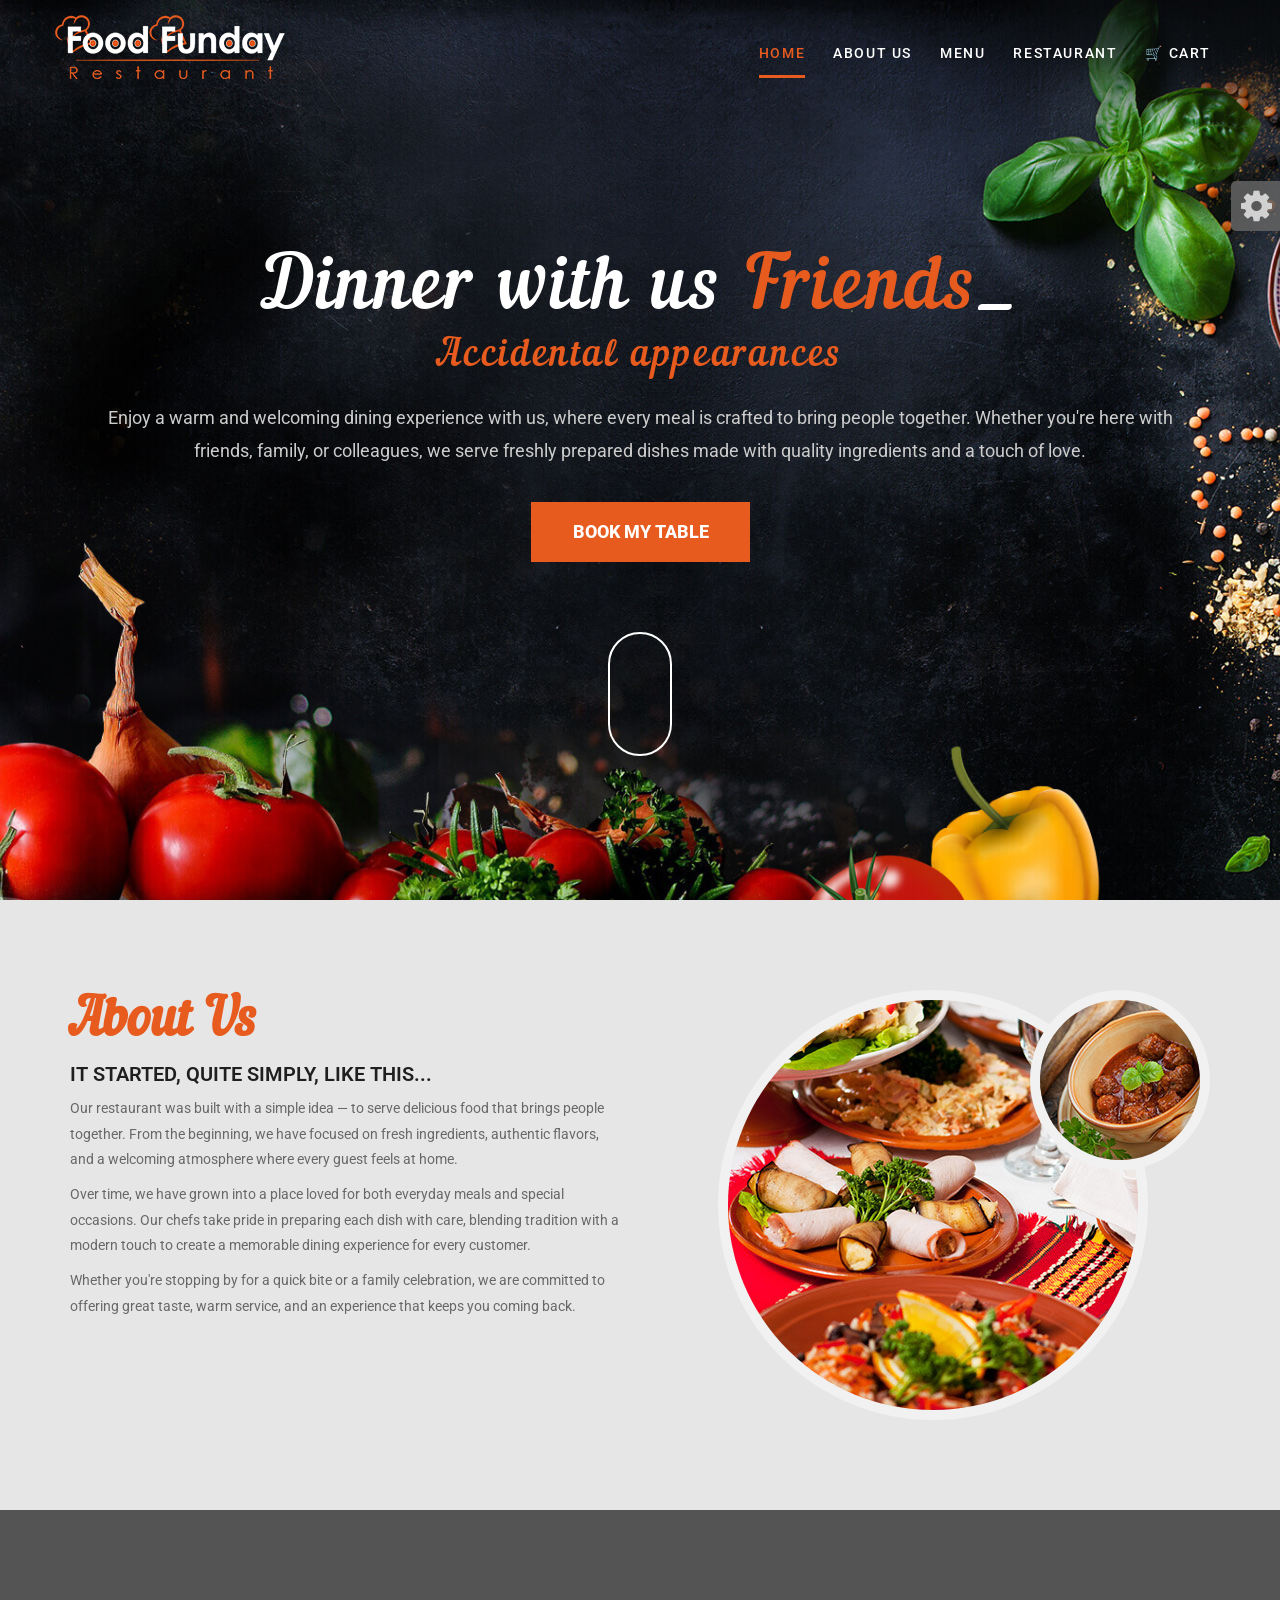
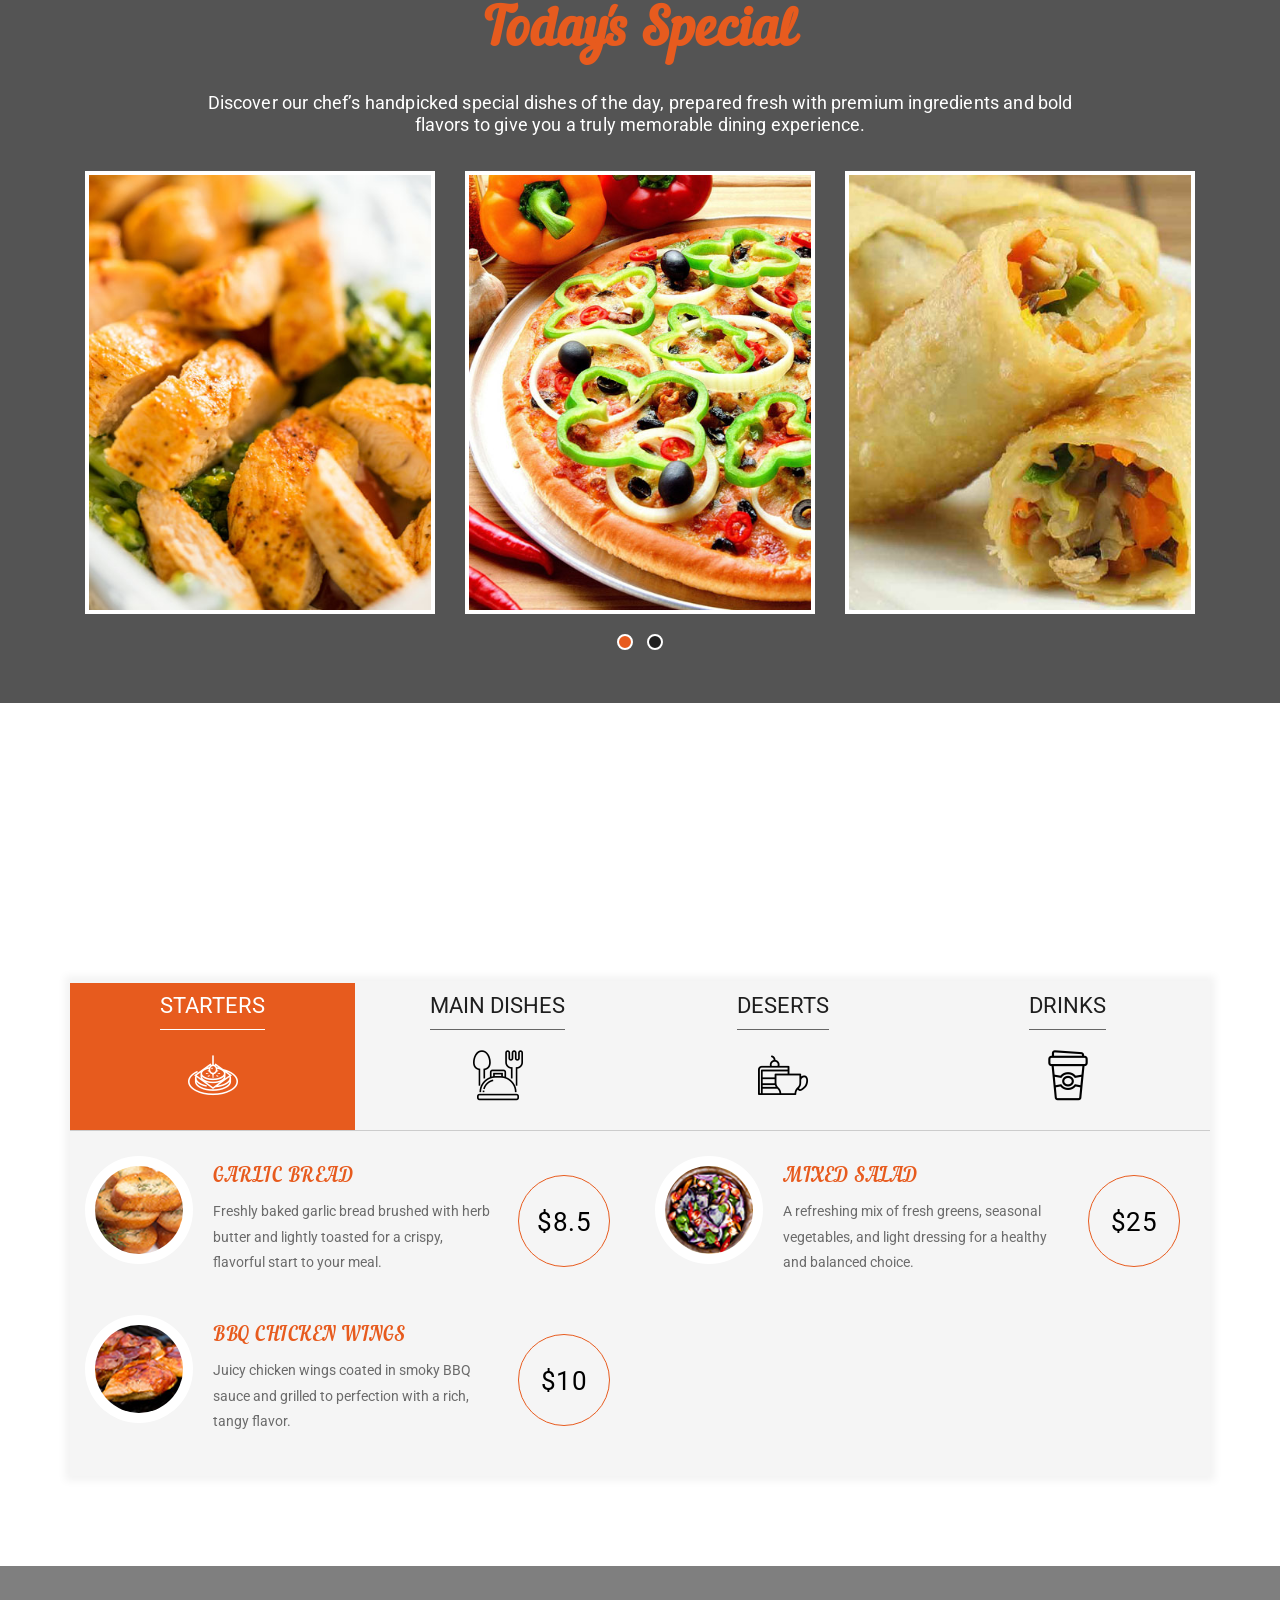
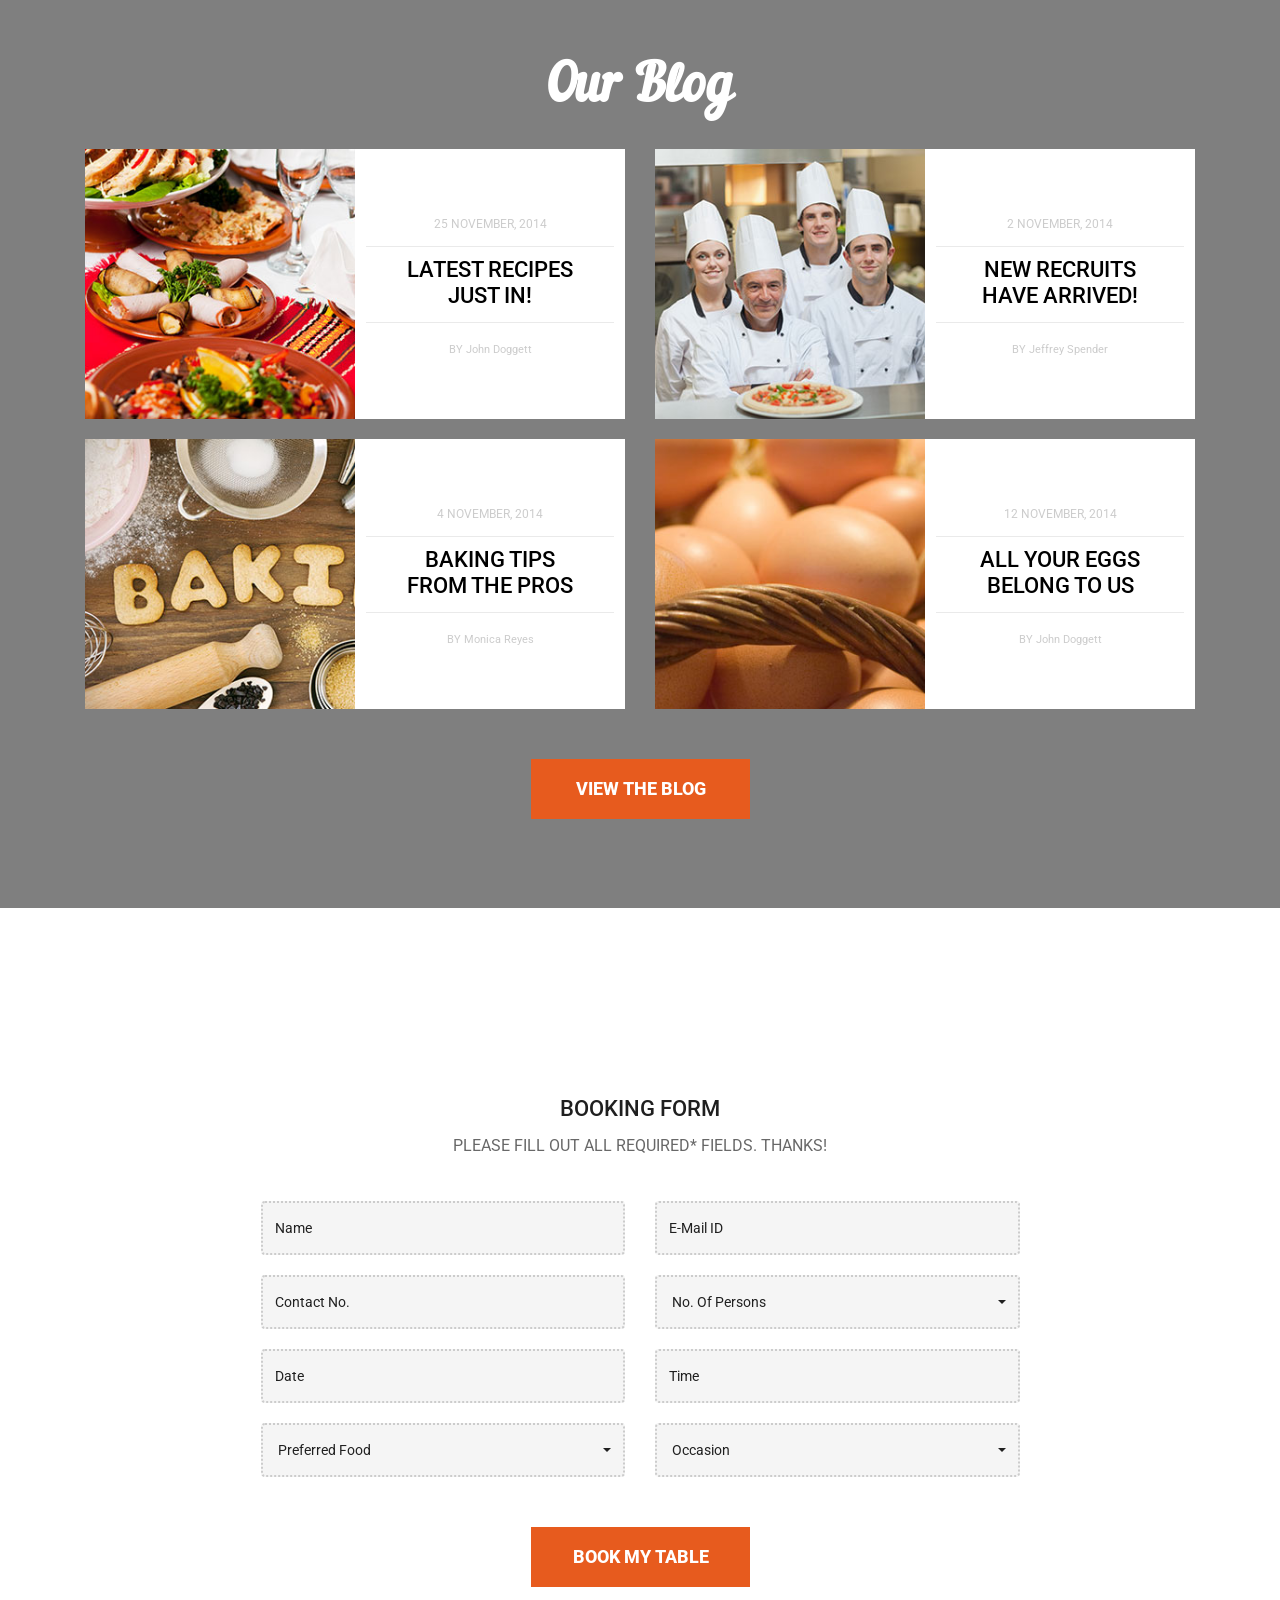
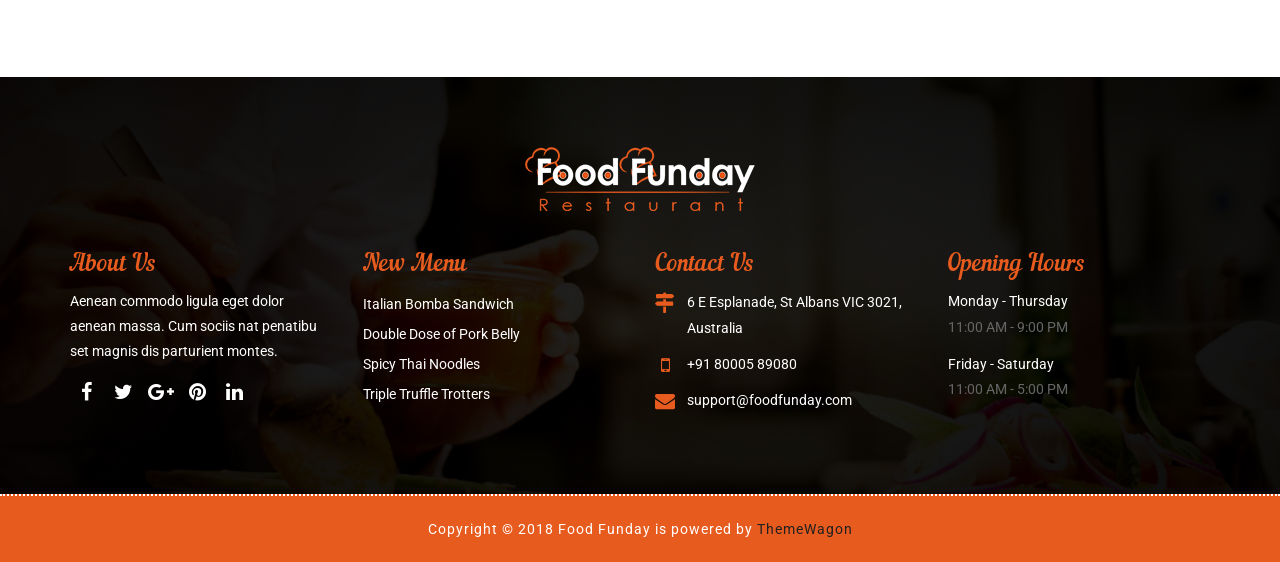
==== commit db741962: "updated files" ====
--- a/index.html
+++ b/index.html
@@ -69,7 +69,6 @@
                                     <li><a href="#about">About us</a></li>
                                     <li><a href="#menu">Menu</a></li>
                                     <li><a href="#">Restaurant</a></li>
-                                    <li><a href="#reservation">Reservaion</a></li>
                                       <!-- Cart Option -->
             <li>
                 <a href="#" data-toggle="modal" data-target="#cartModal">
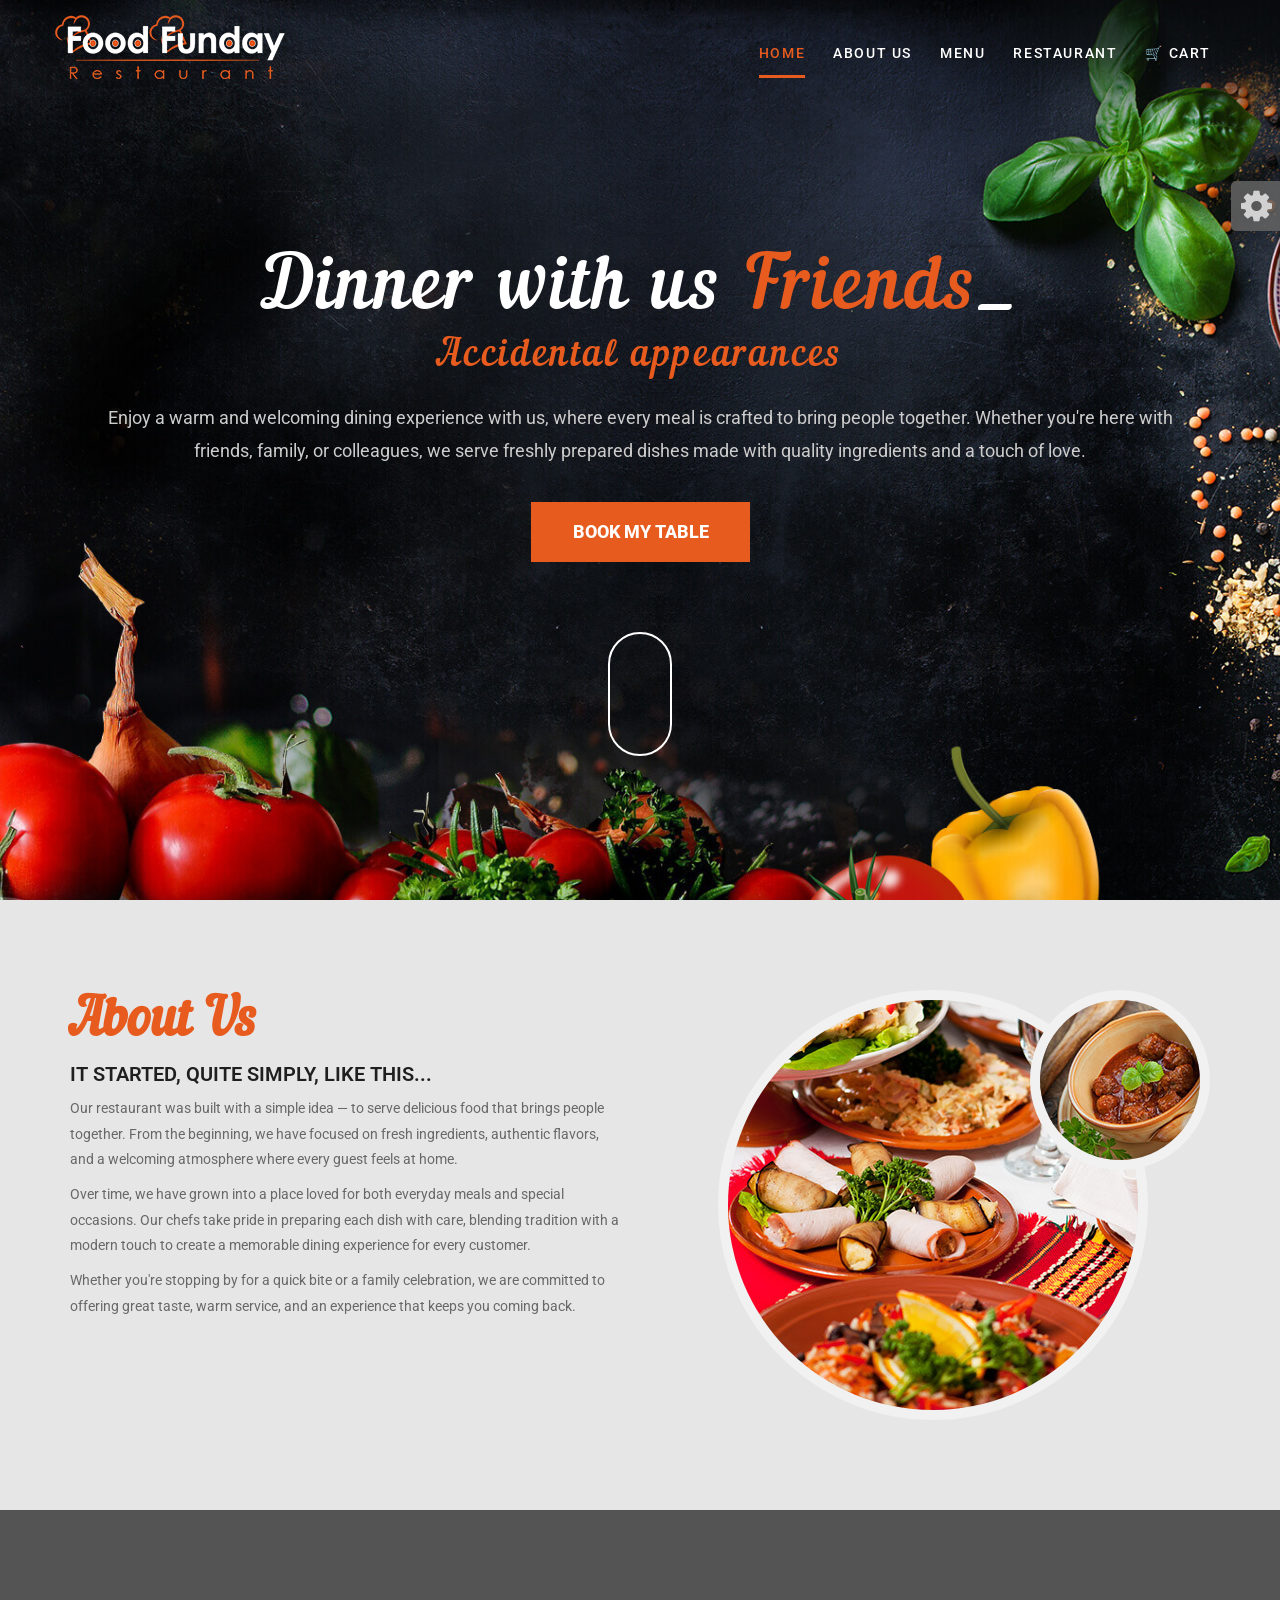
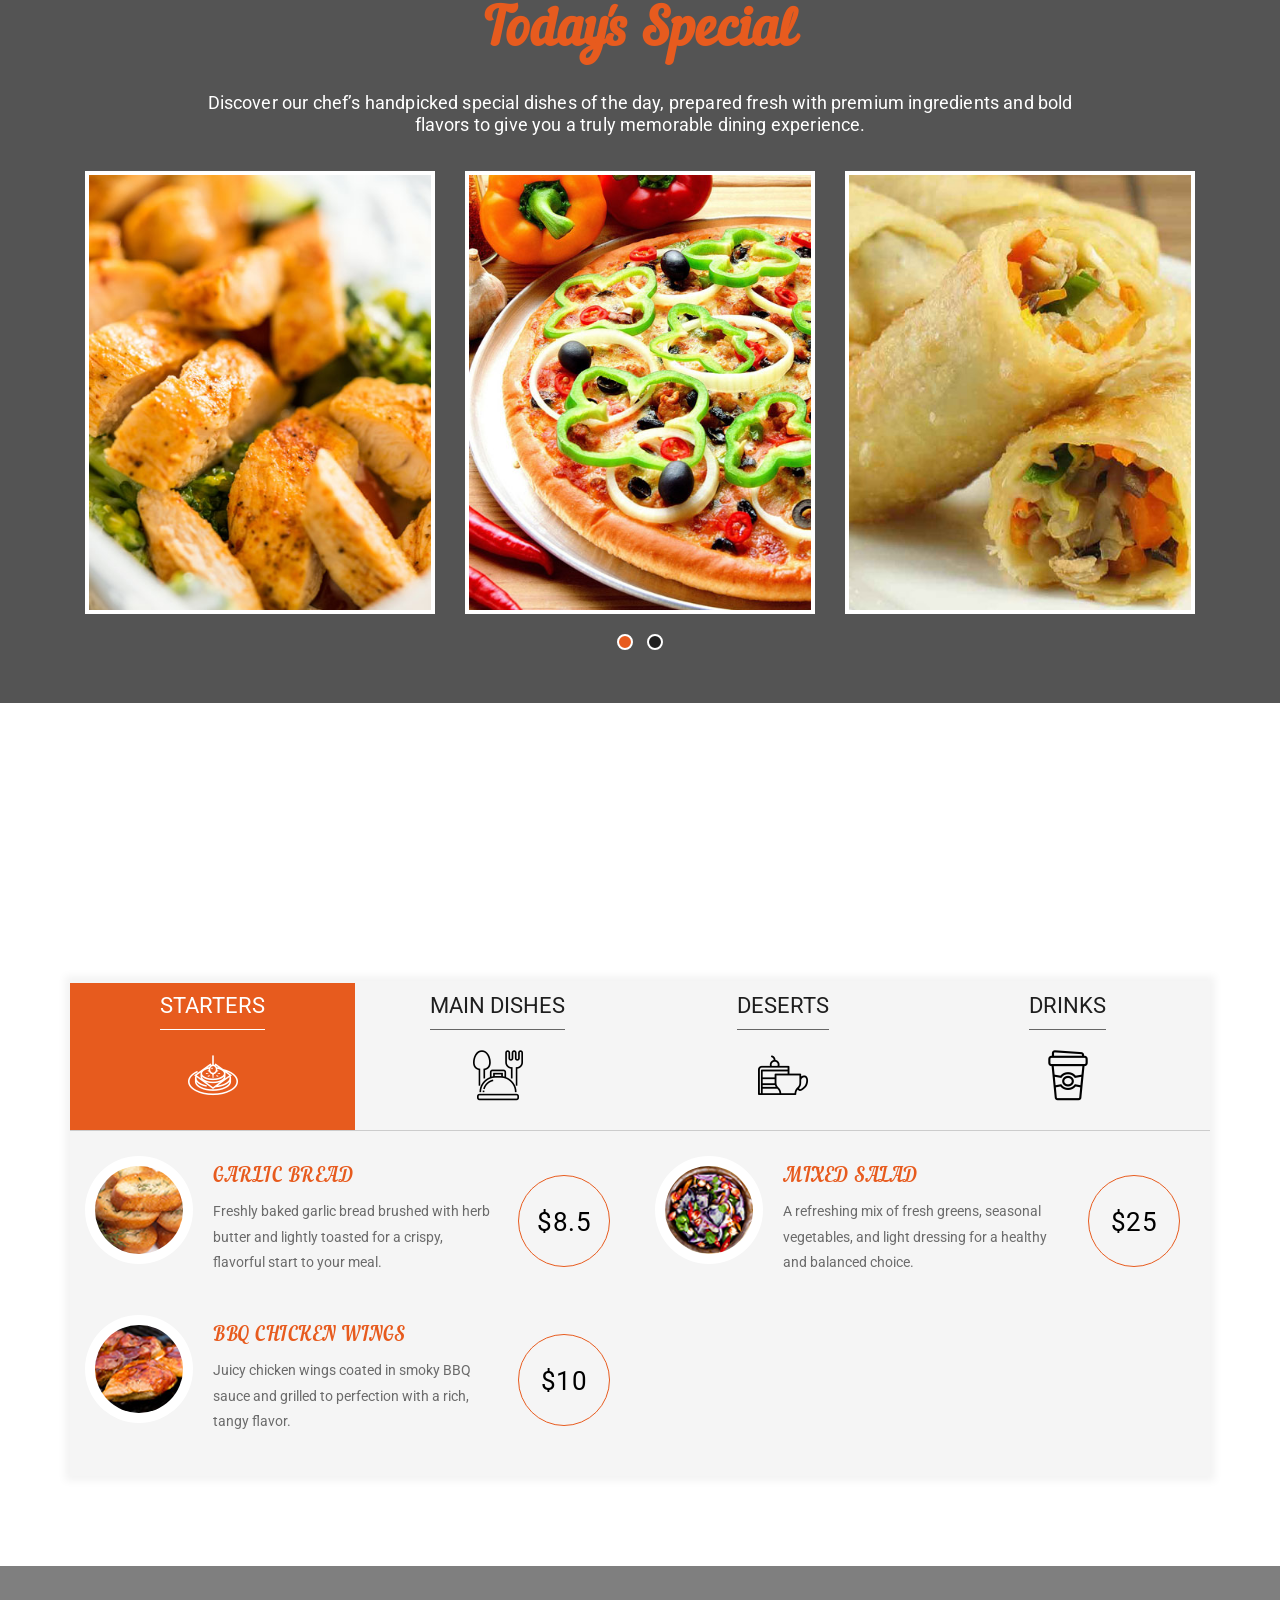
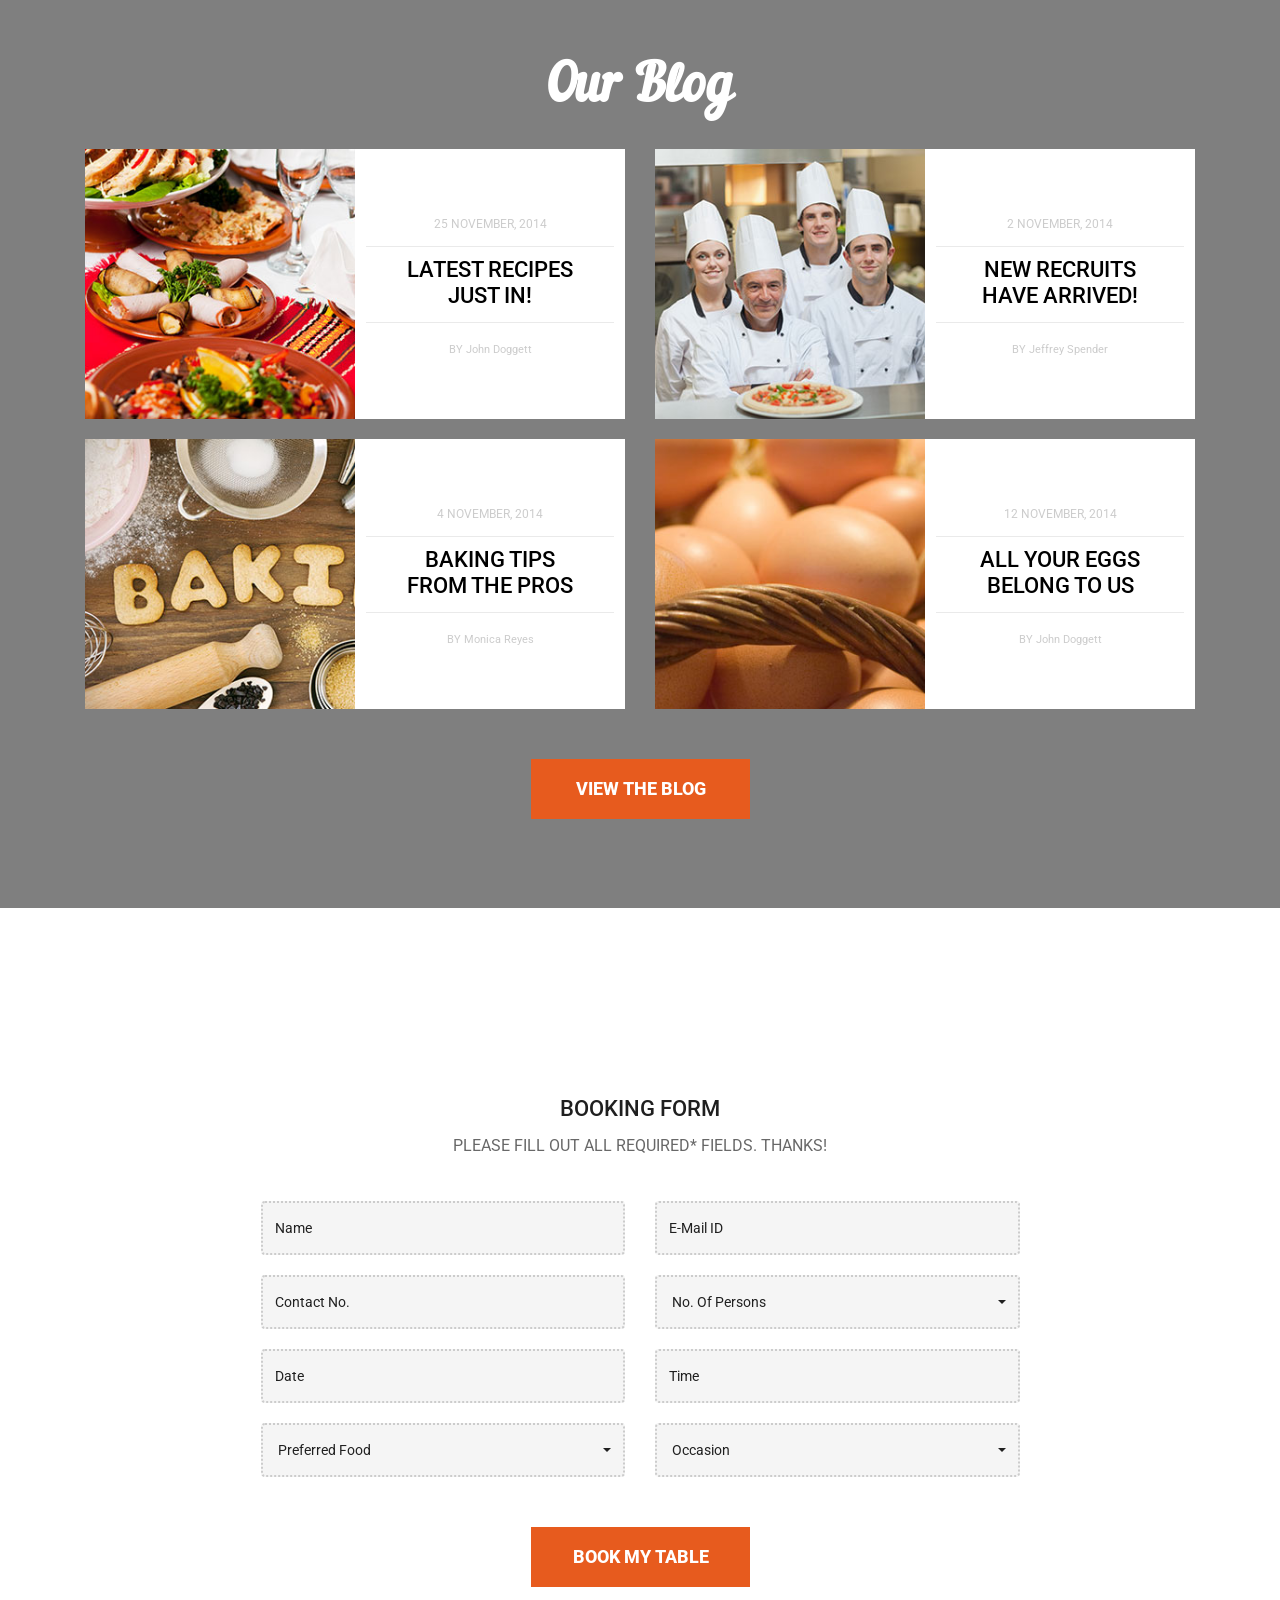
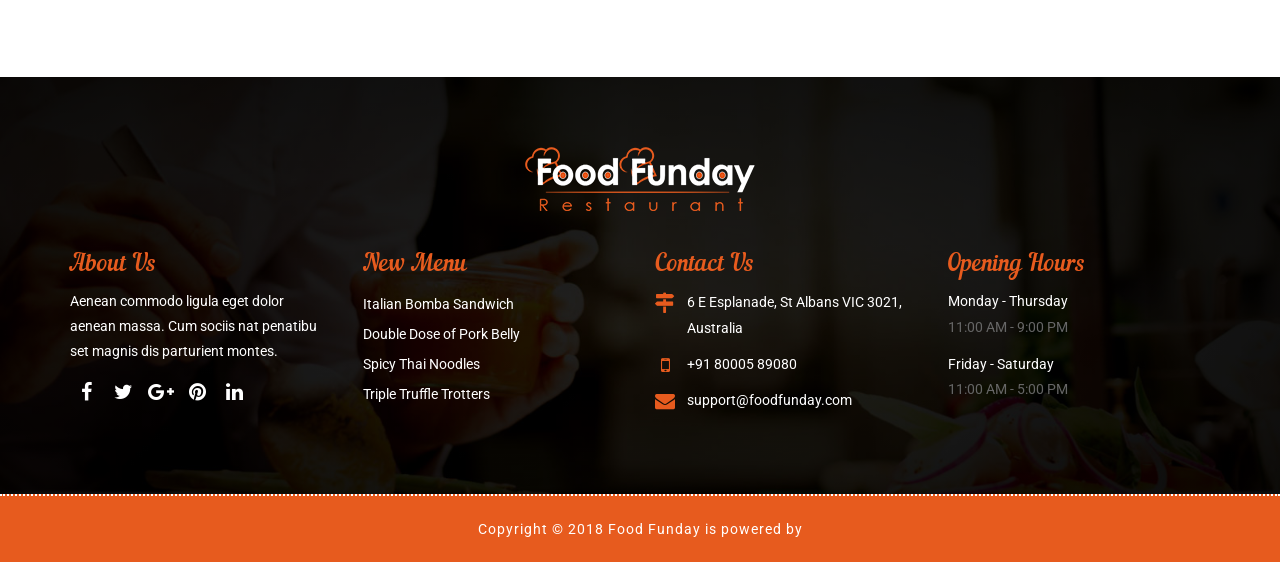
==== commit bacb5253: "updated" ====
--- a/index.html
+++ b/index.html
@@ -825,7 +825,7 @@
                 <div class="container">
                     <div class="row">
                         <div class="col-lg-12 col-md-12 col-sm-12 col-xs-12">
-                            <h6 class="copy-title"> Copyright &copy; 2018 Food Funday is powered by <a href="https://themewagon.com/" target="_blank">ThemeWagon</a> </h6>
+                            <h6 class="copy-title"> Copyright &copy; 2018 Food Funday is powered by </h6>
                         </div>
                     </div>
                     <!-- end row -->
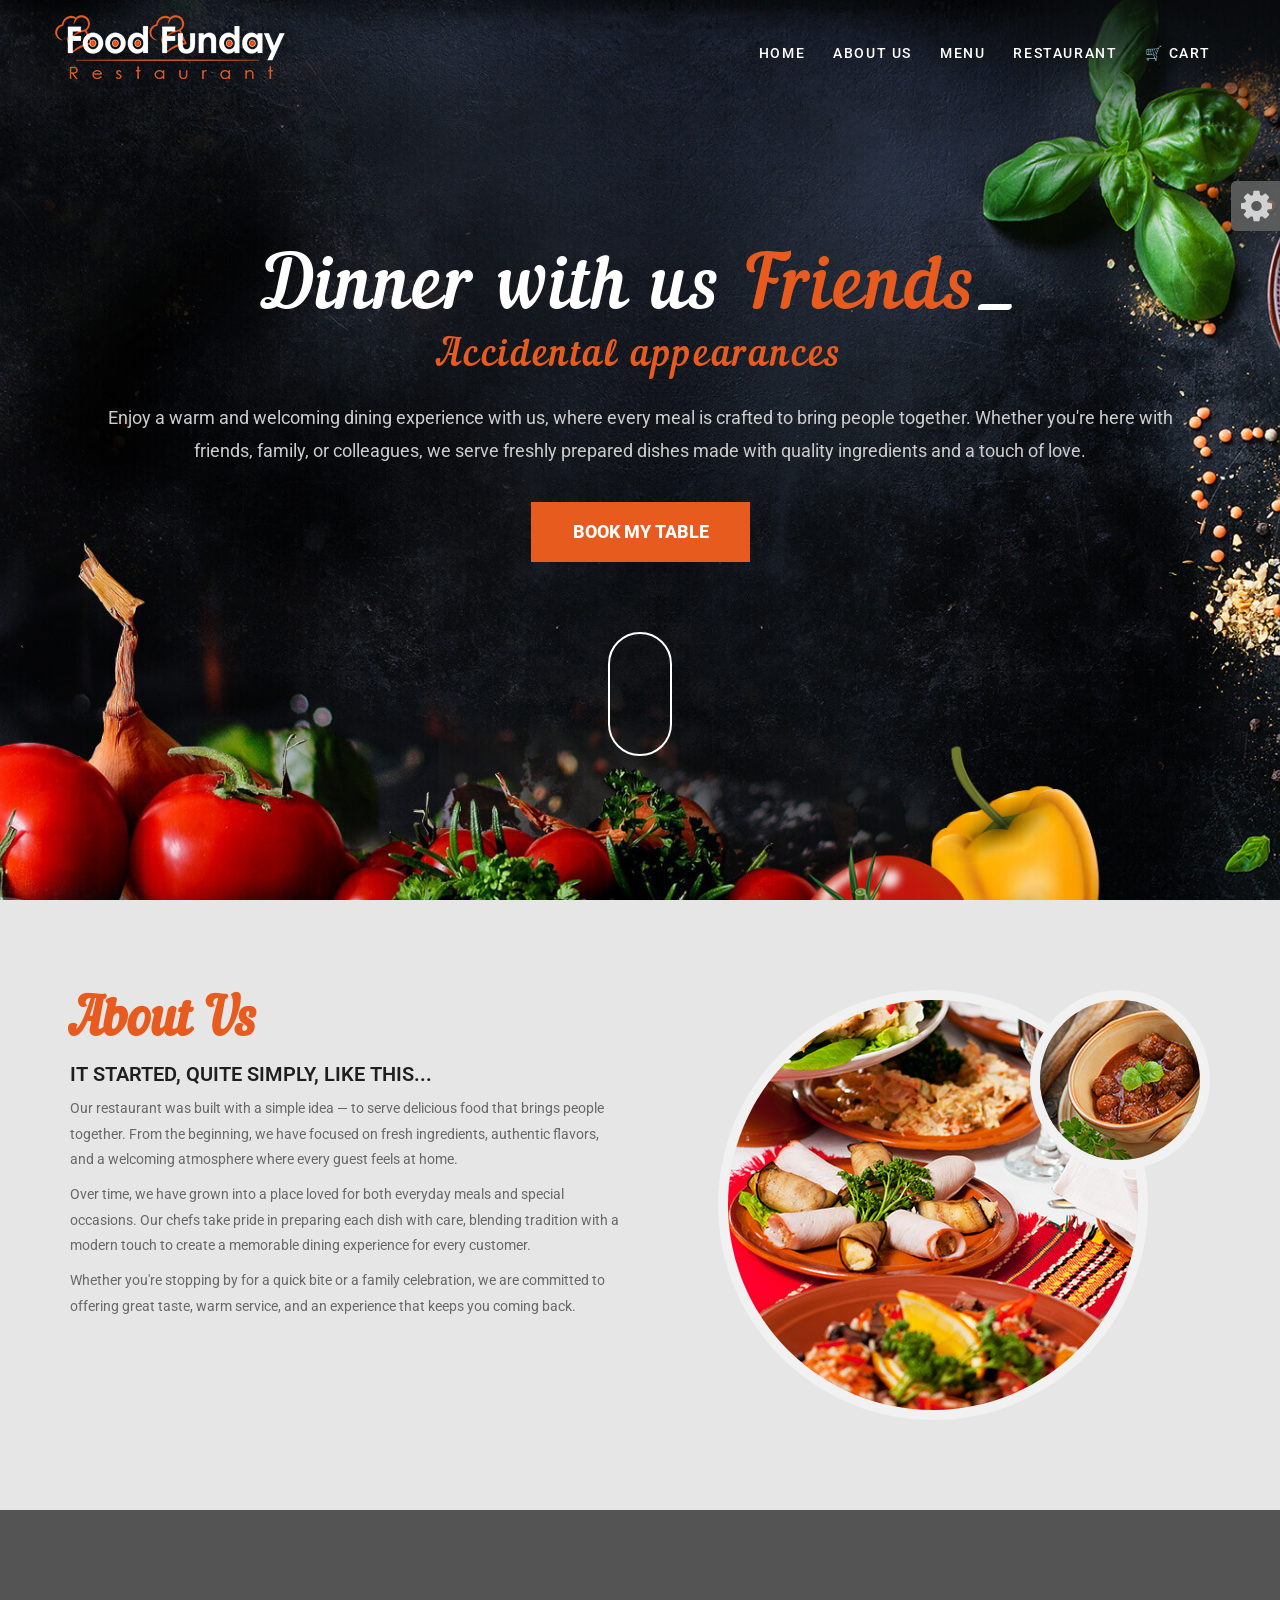
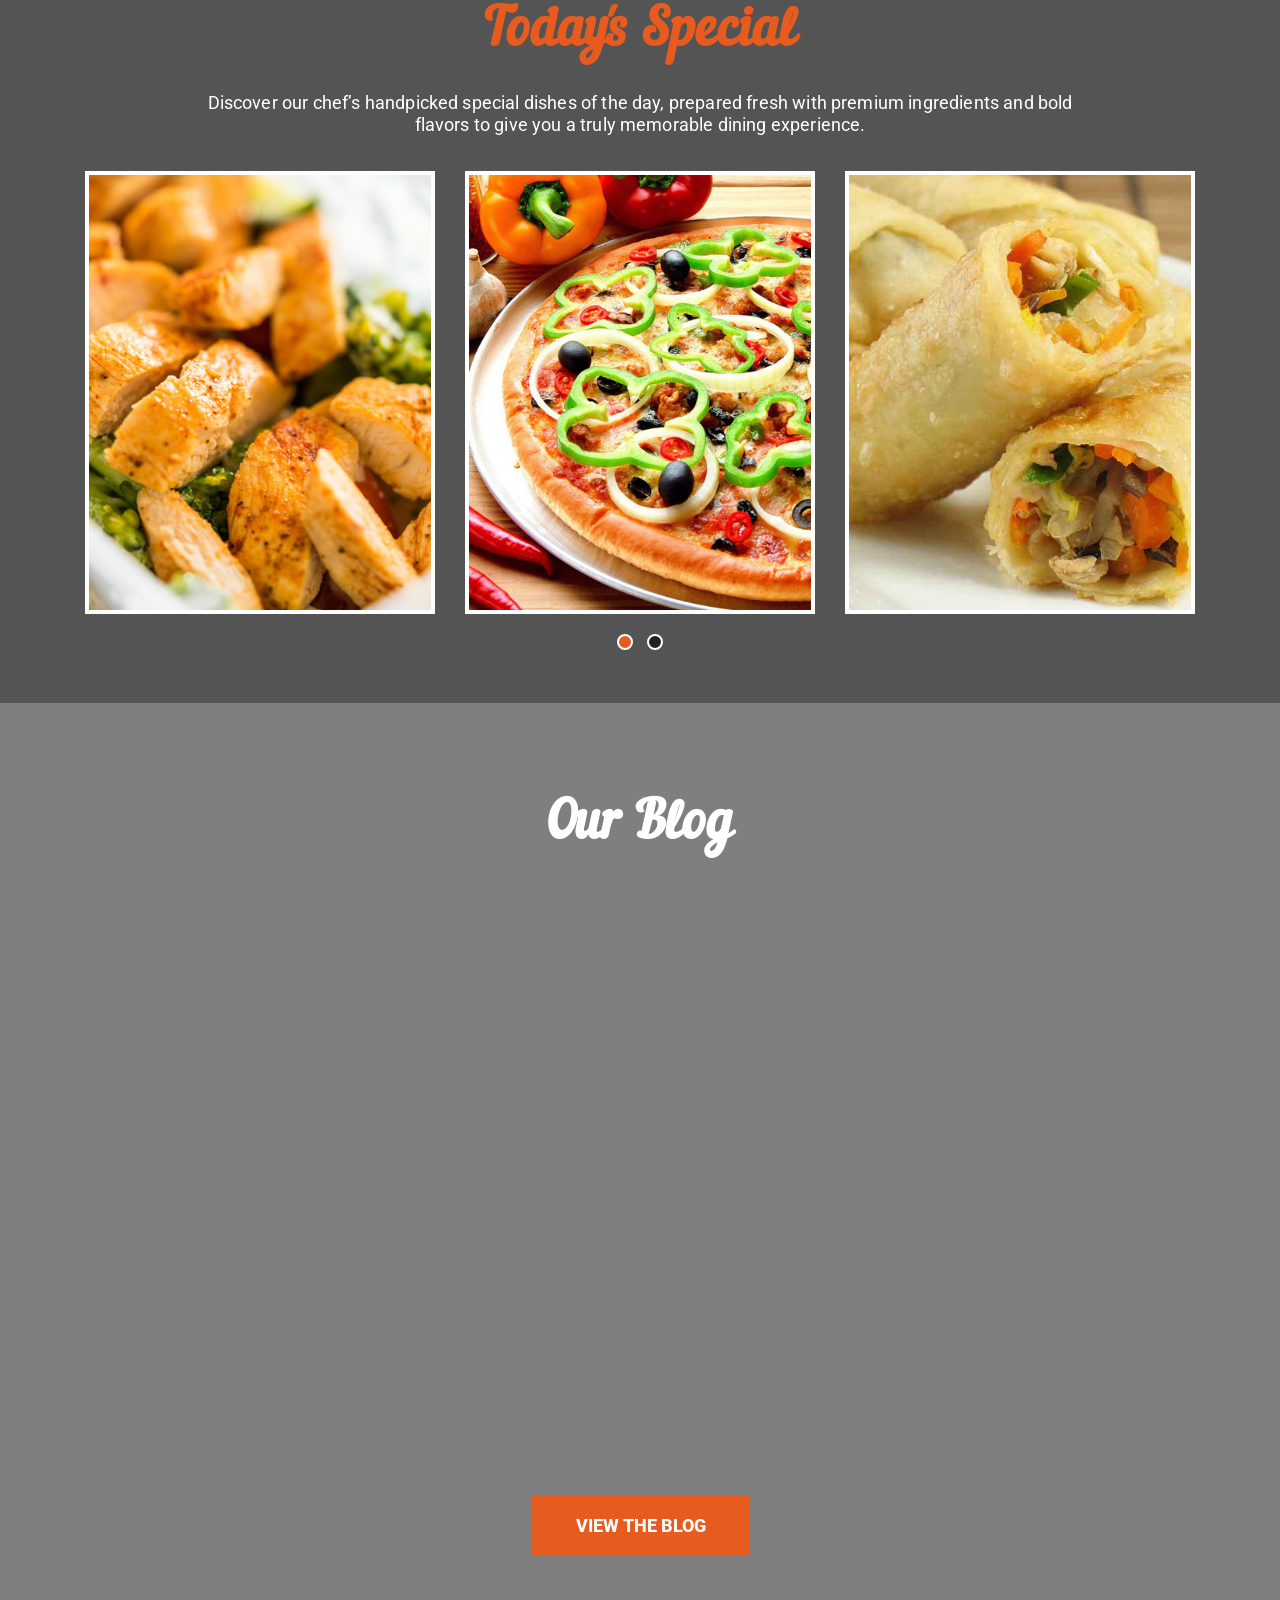
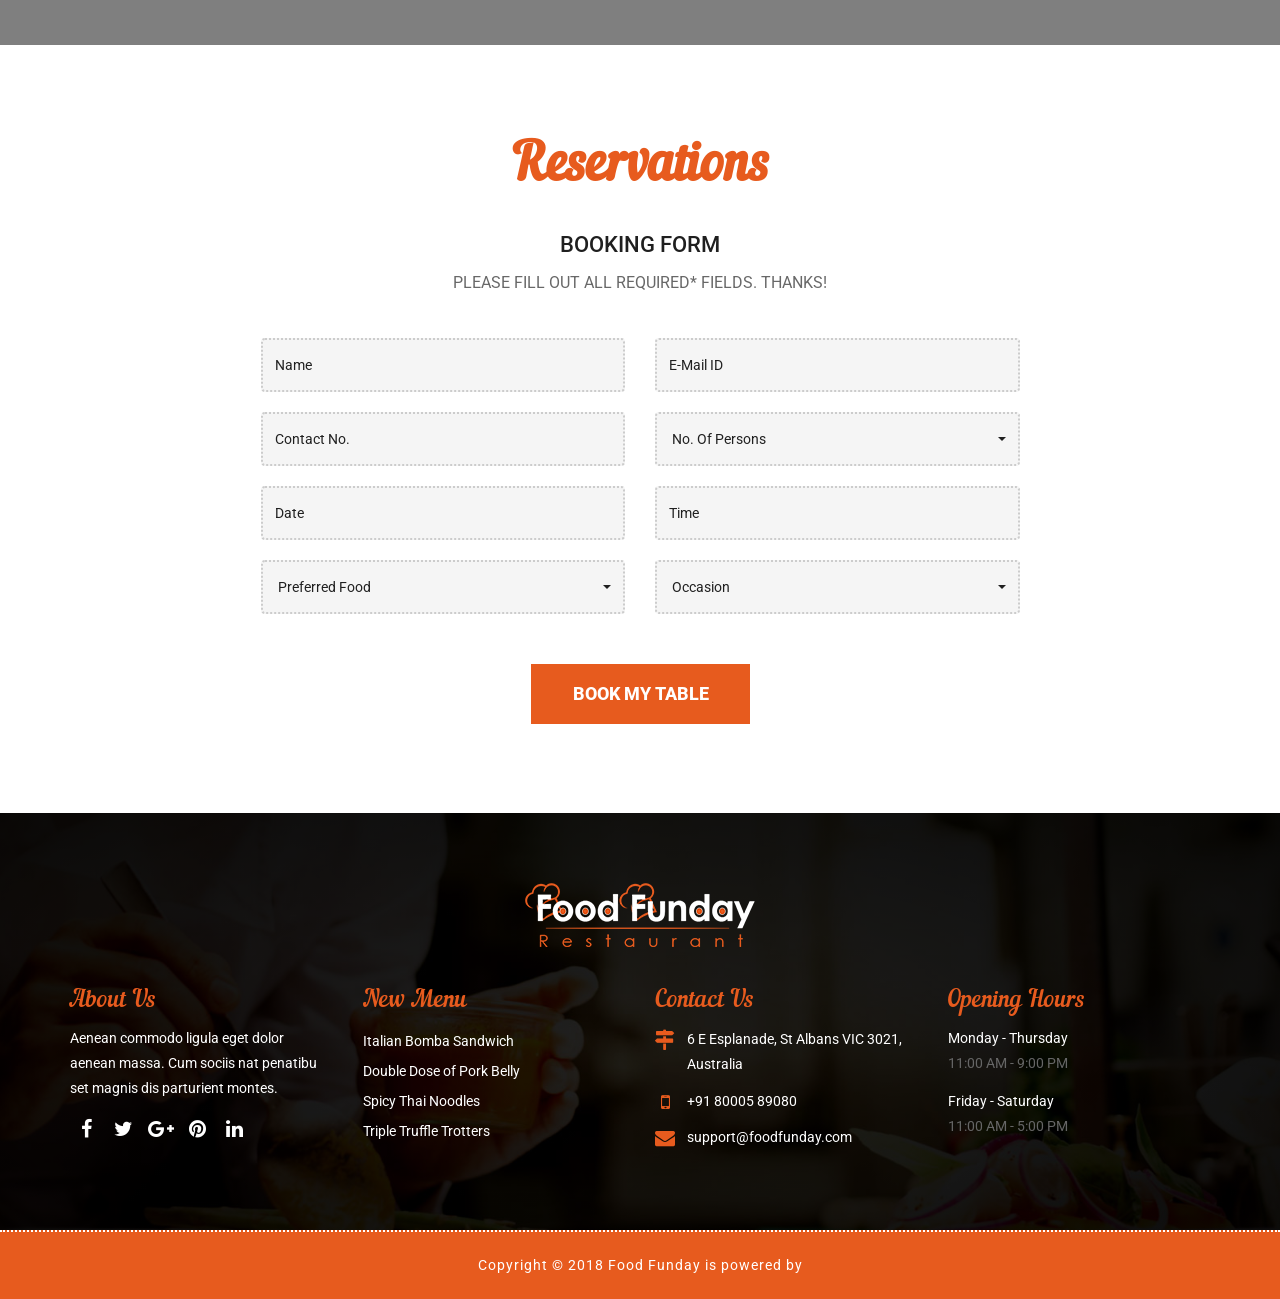
==== commit fc85535d: "updated" ====
--- a/index.html
+++ b/index.html
@@ -65,9 +65,9 @@
                             </div>
                             <div id="navbar" class="navbar-collapse collapse">
                                 <ul class="nav navbar-nav navbar-right">
-                                    <li class="active"><a href="#banner">Home</a></li>
+                                    <li class="active"><a href="index.html">Home</a></li>
                                     <li><a href="#about">About us</a></li>
-                                    <li><a href="#menu">Menu</a></li>
+                                    <li><a href="menu.html">Menu</a></li>
                                     <li><a href="#">Restaurant</a></li>
                                       <!-- Cart Option -->
             <li>
@@ -76,7 +76,18 @@
                 </a>
             </li>
                                                            <!-- end nav-collapse -->
-                        
+                       </ul>
+                                
+                            </div>
+ </nav>
+                    </div>
+                </div>
+                <!-- end row -->
+            </div>
+            <!-- end container-fluid -->
+        </header>
+        <!-- end header -->
+    </div> 
                         <!-- end navbar -->
                          <!-- Cart / Checkout Modal -->
 <div class="modal fade" id="cartModal" tabindex="-1" role="dialog">
@@ -127,18 +138,7 @@
 
         </div>
     </div>
-</div></ul>
-                                
-                            </div>
- </nav>
-                    </div>
-                </div>
-                <!-- end row -->
-            </div>
-            <!-- end container-fluid -->
-        </header>
-        <!-- end header -->
-    </div>
+</div>
 	<!-- end site-header -->
 	
     <div id="banner" class="banner full-screen-mode parallax">
@@ -305,223 +305,6 @@
     </div>
     <!-- end special-menu -->
 
-    <div id="menu" class="menu-main pad-top-100 pad-bottom-100">
-        <div class="container">
-            <div class="row">
-                <div class="col-lg-12 col-md-12 col-sm-12 col-xs-12">
-                    <div class="wow fadeIn" data-wow-duration="1s" data-wow-delay="0.1s">
-                        <h2 class="block-title text-center">
-						Our Menu 	
-					</h2>
-                        <p class="title-caption text-center">There are many variations of passages of Lorem Ipsum available, but the majority have suffered alteration in some form, by injected humour, or randomised words which don't look even slightly believable. </p>
-                    </div>
-                    <div class="tab-menu">
-                        <div class="slider slider-nav">
-                            <div class="tab-title-menu">
-                                <h2>STARTERS</h2>
-                                <p> <i class="flaticon-canape"></i> </p>
-                            </div>
-                            <div class="tab-title-menu">
-                                <h2>MAIN DISHES</h2>
-                                <p> <i class="flaticon-dinner"></i> </p>
-                            </div>
-                            <div class="tab-title-menu">
-                                <h2>DESERTS</h2>
-                                <p> <i class="flaticon-desert"></i> </p>
-                            </div>
-                            <div class="tab-title-menu">
-                                <h2>DRINKS</h2>
-                                <p> <i class="flaticon-coffee"></i> </p>
-                            </div>
-                        </div>
-                        <div class="slider slider-single">
-                            <div>
-                                <div class="col-lg-6 col-md-6 col-sm-12 col-xs-12 ">
-                                    <div class="offer-item">
-                                        <img src="images/menu-item-thumbnail-01.jpg" alt="" class="img-responsive">
-                                        <div>
-                                            <h3>GARLIC BREAD</h3>
-                                            <p>
-Freshly baked garlic bread brushed with herb butter and lightly toasted for a crispy, flavorful start to your meal.
-
-                                            </p>
-                                        </div>
-                                        <span class="offer-price">$8.5</span>
-                                    </div>
-                                </div>
-                                <!-- end col -->
-                                <div class="col-lg-6 col-md-6 col-sm-12 col-xs-12 ">
-                                    <div class="offer-item">
-                                        <img src="images/menu-item-thumbnail-02.jpg" alt="" class="img-responsive">
-                                        <div>
-                                            <h3>MIXED SALAD</h3>
-                                            <p>
-A refreshing mix of fresh greens, seasonal vegetables, and light dressing for a healthy and balanced choice.
-
-                                            </p>
-                                        </div>
-                                        <span class="offer-price">$25</span>
-                                    </div>
-                                </div>
-                                <!-- end col -->
-                                <div class="col-lg-6 col-md-6 col-sm-12 col-xs-12 ">
-                                    <div class="offer-item">
-                                        <img src="images/menu-item-thumbnail-03.jpg" alt="" class="img-responsive">
-                                        <div>
-                                            <h3>BBQ CHICKEN WINGS</h3>
-                                            <p>
-Juicy chicken wings coated in smoky BBQ sauce and grilled to perfection with a rich, tangy flavor.
-
-                                            </p>
-                                        </div>
-                                        <span class="offer-price">$10</span>
-                                    </div>
-                                </div>
-                                <!-- end col -->
-                            </div>
-                            <div>
-                                <div class="col-lg-6 col-md-6 col-sm-12 col-xs-12 ">
-                                    <div class="offer-item">
-                                        <img src="images/menu-item-thumbnail-04.jpg" alt="" class="img-responsive">
-                                        <div>
-                                            <h3>MEAT FEAST PIZZA</h3>
-                                            <p>
-Loaded with assorted meats, cheese, and rich tomato sauce on a crispy baked crust for meat lovers.
-
-                                            </p>
-                                        </div>
-                                        <span class="offer-price">$5</span>
-                                    </div>
-                                </div>
-                                <!-- end col -->
-                                <div class="col-lg-6 col-md-6 col-sm-12 col-xs-12 ">
-                                    <div class="offer-item">
-                                        <img src="images/menu-item-thumbnail-05.jpg" alt="" class="img-responsive">
-                                        <div>
-                                            <h3>CHICKEN TIKKA MASALA</h3>
-                                            <p>
-Tender chicken pieces cooked in a creamy, spiced tomato gravy served with rich traditional flavors.
-
-                                            </p>
-                                        </div>
-                                        <span class="offer-price">$15</span>
-                                    </div>
-                                </div>
-                                <!-- end col -->
-                                <div class="col-lg-6 col-md-6 col-sm-12 col-xs-12 ">
-                                    <div class="offer-item">
-                                        <img src="images/menu-item-thumbnail-06.jpg" alt="" class="img-responsive">
-                                        <div>
-                                            <h3>SPICY MEATBALLS</h3>
-                                            <p>
-Soft meatballs cooked in a spicy, flavorful sauce that delivers a bold and satisfying taste.
-
-                                            </p>
-                                        </div>
-                                        <span class="offer-price">$6.5</span>
-                                    </div>
-                                </div>
-                                <!-- end col -->
-                            </div>
-                            <div>
-                                <div class="col-lg-6 col-md-6 col-sm-12 col-xs-12 ">
-                                    <div class="offer-item">
-                                        <img src="images/menu-item-thumbnail-07.jpg" alt="" class="img-responsive">
-                                        <div>
-                                            <h3>CHOCOLATE FUDGECAKE</h3>
-                                            <p>
-A rich and moist chocolate fudge cake topped with smooth chocolate layers for dessert lovers.
-
-                                            </p>
-                                        </div>
-                                        <span class="offer-price">$4.5</span>
-                                    </div>
-                                </div>
-                                <!-- end col -->
-                                <div class="col-lg-6 col-md-6 col-sm-12 col-xs-12 ">
-                                    <div class="offer-item">
-                                        <img src="images/menu-item-thumbnail-08.jpg" alt="" class="img-responsive">
-                                        <div>
-                                            <h3>CHICKEN TIKKA MASALA</h3>
-                                            <p>
-Tender chicken pieces cooked in a creamy, spiced tomato gravy served with rich traditional flavors.
-
-                                            </p>
-                                        </div>
-                                        <span class="offer-price">$9.5</span>
-                                    </div>
-                                </div>
-                                <!-- end col -->
-                                <div class="col-lg-6 col-md-6 col-sm-12 col-xs-12 ">
-                                    <div class="offer-item">
-                                        <img src="images/menu-item-thumbnail-09.jpg" alt="" class="img-responsive">
-                                        <div>
-                                            <h3>CHICKEN TIKKA MASALA</h3>
-                                            <p>
-Tender chicken pieces cooked in a creamy, spiced tomato gravy served with rich traditional flavors.
-
-                                            </p>
-                                        </div>
-                                        <span class="offer-price">$10</span>
-                                    </div>
-                                </div>
-                                <!-- end col -->
-                            </div>
-                            <div>
-                                <div class="col-lg-6 col-md-6 col-sm-12 col-xs-12 ">
-                                    <div class="offer-item">
-                                        <img src="images/menu-item-thumbnail-10.jpg" alt="" class="img-responsive">
-                                        <div>
-                                            <h3>MEAT FEAST PIZZA</h3>
-                                            <p>
-Loaded with assorted meats, cheese, and rich tomato sauce on a crispy baked crust for meat lovers.
-
-                                            </p>
-                                        </div>
-                                        <span class="offer-price">$12.5</span>
-                                    </div>
-                                </div>
-                                <!-- end col -->
-                                <div class="col-lg-6 col-md-6 col-sm-12 col-xs-12 ">
-                                    <div class="offer-item">
-                                        <img src="images/menu-item-thumbnail-09.jpg" alt="" class="img-responsive">
-                                        <div>
-                                            <h3>CHICKEN TIKKA MASALA</h3>
-                                            <p>
-Tender chicken pieces cooked in a creamy, spiced tomato gravy served with rich traditional flavors.
-
-                                            </p>
-                                        </div>
-                                        <span class="offer-price">$9.5</span>
-                                    </div>
-                                </div>
-                                <!-- end col -->
-                                <div class="col-lg-6 col-md-6 col-sm-12 col-xs-12 ">
-                                    <div class="offer-item">
-                                        <img src="images/menu-item-thumbnail-08.jpg" alt="" class="img-responsive">
-                                        <div>
-                                            <h3>CHICKEN TIKKA MASALA</h3>
-                                            <p>
-Tender chicken pieces cooked in a creamy, spiced tomato gravy served with rich traditional flavors.
-
-                                            </p>
-                                        </div>
-                                        <span class="offer-price">$5.5</span>
-                                    </div>
-                                </div>
-                                <!-- end col -->
-                            </div>
-                        </div>
-                    </div>
-                    <!-- end tab-menu -->
-                </div>
-                <!-- end col -->
-            </div>
-            <!-- end row -->
-        </div>
-        <!-- end container -->
-    </div>
-    <!-- end menu -->
 
 
     <div id="blog" class="blog-main pad-top-100 pad-bottom-100 parallax">
--- a/css/style.css
+++ b/css/style.css
@@ -74,7 +74,91 @@
 
 /* Fix modal blur issue */
 
-
+/* MENU PAGE BANNER */
+
+.page-banner{
+    background: url('../images/banner.jpg') no-repeat center center;
+    background-size: cover;
+    position: relative;
+    padding: 140px 0 80px;
+    text-align: center;
+}
+
+.page-banner::before{
+    content: "";
+    position: absolute;
+    left: 0;
+    top: 0;
+    width: 100%;
+    height: 100%;
+    background: rgba(0,0,0,0.6);
+}
+
+.banner-content{
+    position: relative;
+    z-index: 2;
+}
+
+.page-banner h1{
+    color: #ffffff;
+    font-size: 60px;
+    font-weight: 700;
+    margin-bottom: 15px;
+    text-transform: uppercase;
+}
+
+.page-banner p{
+    color: #ffffff;
+    font-size: 20px;
+    letter-spacing: 1px;
+}
+/* MENU CARDS */
+
+.menu-card{
+    background: #ffffff;
+    border-radius: 10px;
+    overflow: hidden;
+    margin-bottom: 30px;
+    box-shadow: 0 5px 15px rgba(0,0,0,0.1);
+    transition: 0.3s;
+}
+
+.menu-card:hover{
+    transform: translateY(-5px);
+}
+
+.menu-card img{
+    width: 100%;
+    height: 250px;
+    object-fit: cover;
+}
+
+
+.menu-card-body{
+    padding: 20px;
+    text-align: center;
+}
+
+.menu-card-body h3{
+    font-size: 24px;
+    margin-bottom: 10px;
+    font-weight: 700;
+}
+
+.menu-card-body p{
+    color: #666;
+    margin-bottom: 15px;
+}
+
+.menu-price{
+    color: #d65106;
+    font-size: 24px;
+    font-weight: bold;
+    float: left;
+}
+.menu-card-body .btn{
+ float: right;
+}
 /* Cart Button */
 .navbar-nav li a {
     font-size: 16px;
@@ -159,7 +243,10 @@
     border-radius: 8px;
     padding: 10px 20px;
 }
-
+.modal-dialog{
+    max-width: 500px;   /* or 600px */
+    margin: 60px auto;
+}
 /* Total Price */
 .total-price{
     font-size: 20px;
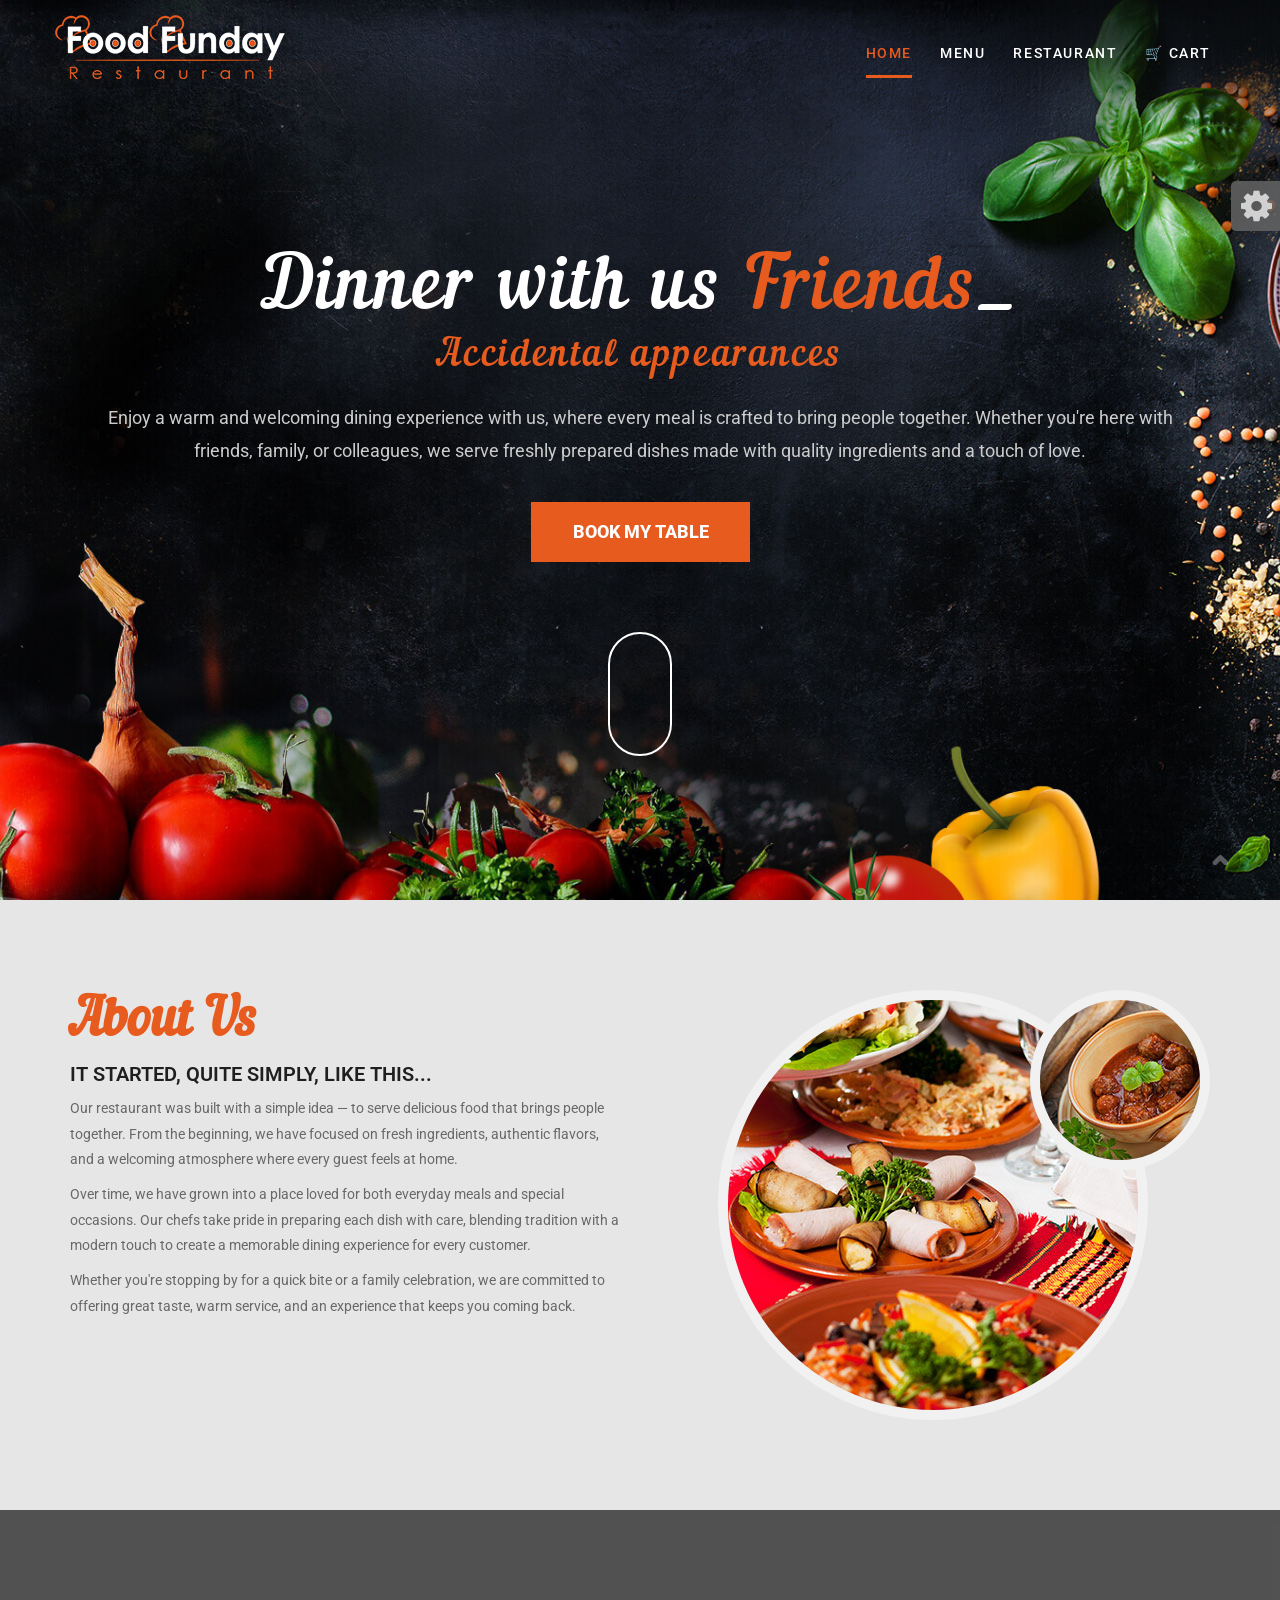
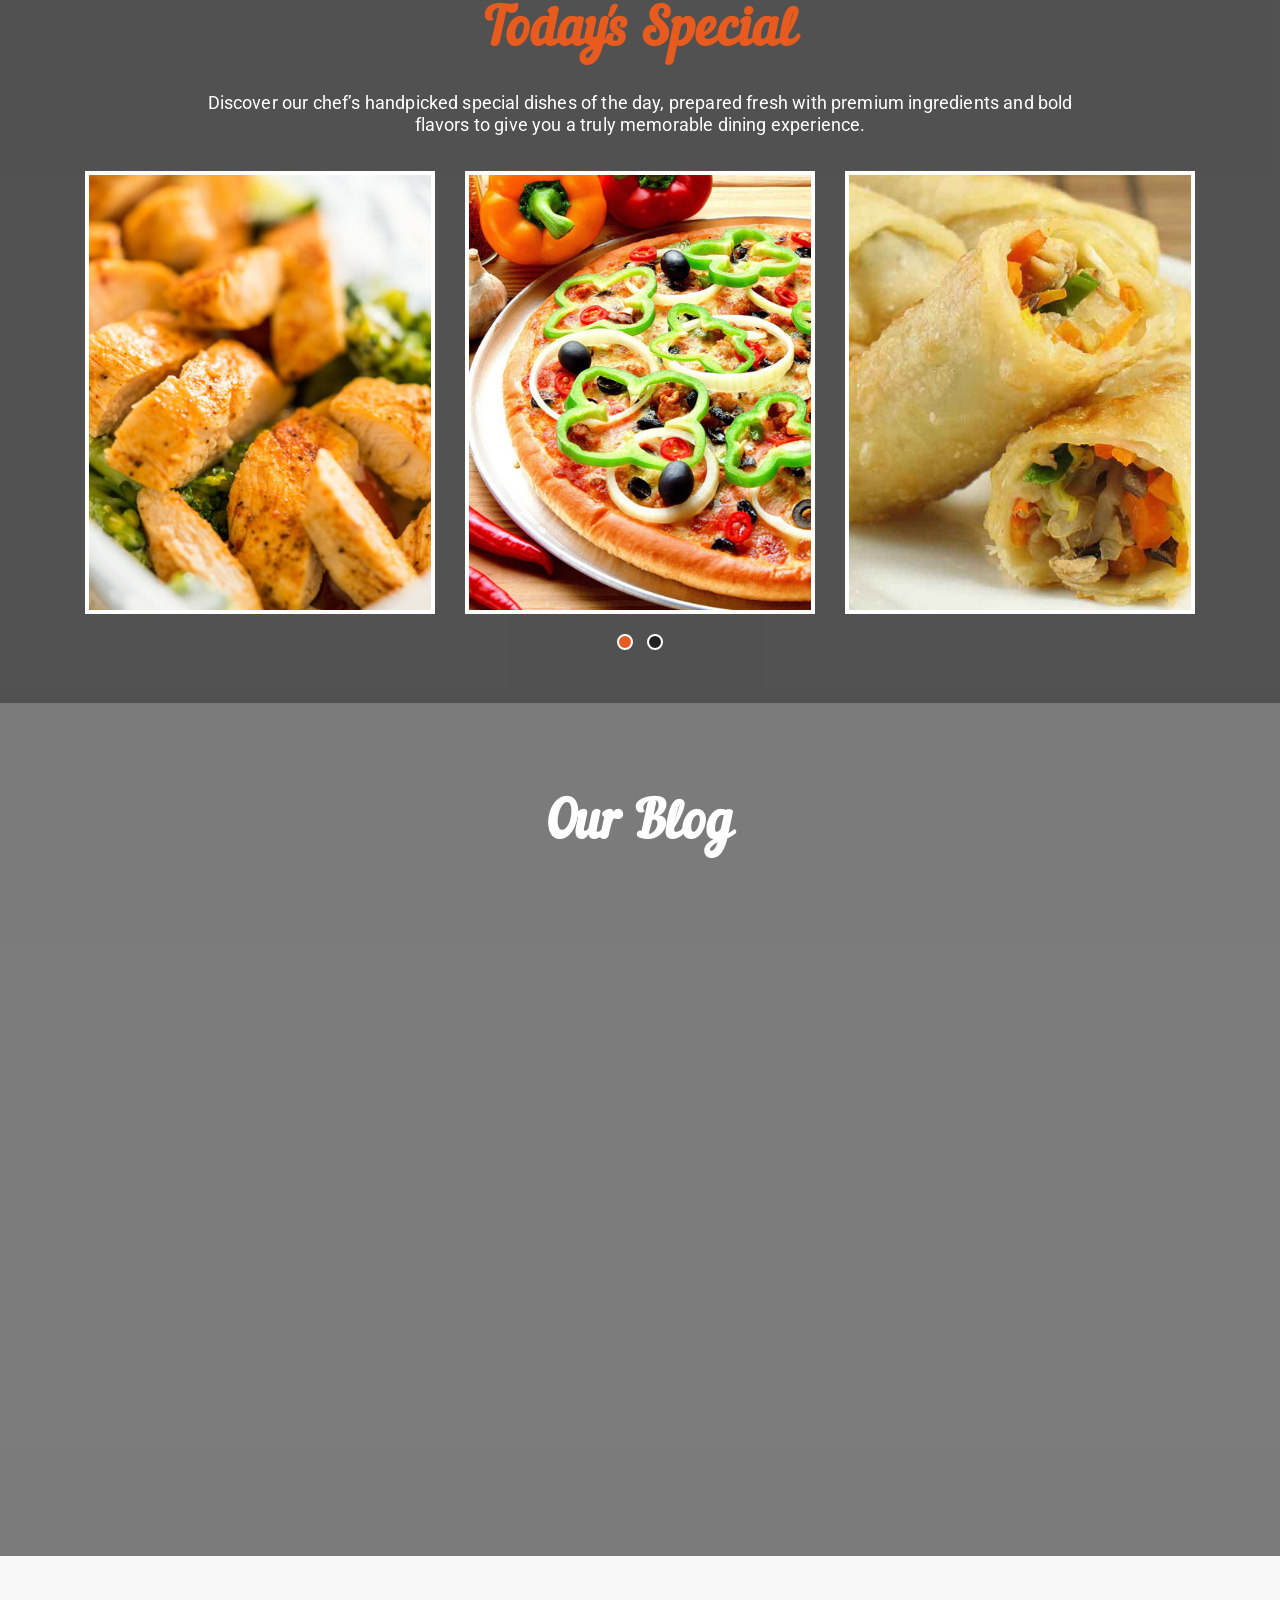
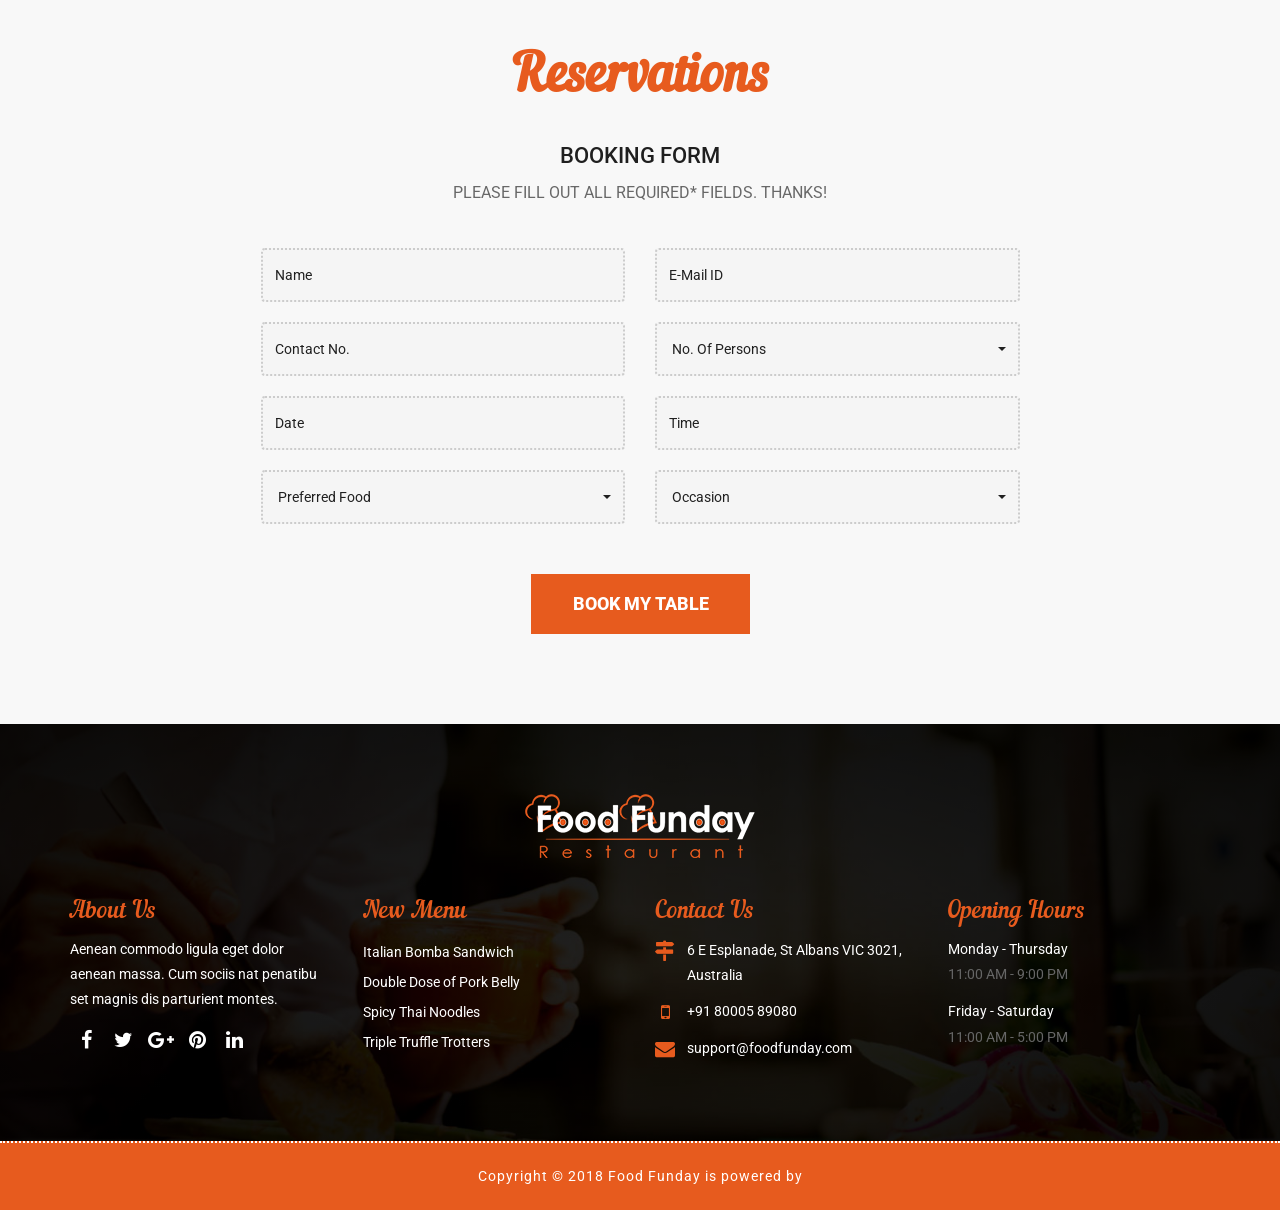
==== commit f600b7fb: "updated" ====
--- a/index.html
+++ b/index.html
@@ -66,9 +66,8 @@
                             <div id="navbar" class="navbar-collapse collapse">
                                 <ul class="nav navbar-nav navbar-right">
                                     <li class="active"><a href="index.html">Home</a></li>
-                                    <li><a href="#about">About us</a></li>
                                     <li><a href="menu.html">Menu</a></li>
-                                    <li><a href="#">Restaurant</a></li>
+                                    <li><a href="resturant.html">Restaurant</a></li>
                                       <!-- Cart Option -->
             <li>
                 <a href="#" data-toggle="modal" data-target="#cartModal">
@@ -127,13 +126,12 @@
             </div>
 
             <div class="modal-footer">
-                <button type="button" class="btn btn-success">
-                    Place Order
-                </button>
-
-                <button type="button" class="btn btn-default" data-dismiss="modal">
-                    Close
-                </button>
+                <button type="button" id="placeOrderBtn" class="btn btn-success">
+    Place Order
+</button>
+                <button type="button" class="close" data-dismiss="modal">
+    &times;
+</button>
             </div>
 
         </div>
@@ -390,9 +388,7 @@
                     </div>
                     <!-- end blog-box -->
 
-                    <div class="blog-btn-v">
-                        <a class="hvr-underline-from-center" href="#">View the Blog</a>
-                    </div>
+                   
 
                 </div>
                 <!-- end col -->
@@ -416,8 +412,7 @@
                         </div>
                         <h4 class="form-title">BOOKING FORM</h4>
                         <p>PLEASE FILL OUT ALL REQUIRED* FIELDS. THANKS!</p>
-
-                        <form id="contact-form" method="post" class="reservations-box" name="contactform" action="mail.php">
+<form id="contact-form" class="reservations-box" name="contactform">
                             <div class="col-lg-6 col-md-6 col-sm-6 col-xs-12">
                                 <div class="form-box">
                                     <input type="text" name="form_name" id="form_name" placeholder="Name" required="required" data-error="Firstname is required.">
--- a/css/style.css
+++ b/css/style.css
@@ -72,6 +72,52 @@
 }
 
 
+    body {
+      background: #f8f8f8;
+    }
+
+    .page-title {
+      padding: 40px 0;
+      text-align: center;
+    }
+
+    .restaurant-card {
+      background: #fff;
+      border-radius: 10px;
+      overflow: hidden;
+      margin-bottom: 30px;
+      box-shadow: 0 5px 20px rgba(0,0,0,0.1);
+      transition: 0.3s;
+    }
+
+    .restaurant-card:hover {
+      transform: translateY(-5px);
+    }
+
+    .restaurant-card img {
+      width: 100%;
+      height: 200px;
+      object-fit: cover;
+    }
+
+    .restaurant-body {
+      padding: 15px;
+    }
+
+    .restaurant-body h4 {
+      margin-top: 0;
+    }
+
+    .rating {
+      color: #ff9800;
+      font-weight: bold;
+    }
+
+    .btn-view {
+      margin-top: 10px;
+    }
+
+
 /* Fix modal blur issue */
 
 /* MENU PAGE BANNER */
@@ -441,10 +487,7 @@
     HEADER AREA
 -------------------------------------------------------------------*/
 
-#site-header{
-	
-}
-#header{}
+
 .logo{
 	float:left;
 }
@@ -456,7 +499,7 @@
     left: 0;
 }
 
-.main-menu{}
+
 .header-block-top .navbar-brand {
     margin: 0 !important;
     padding: 15px 0 15px;
@@ -714,7 +757,8 @@
     transform: translate3d(-50%, 20px, 0);
     opacity: 0;
   }
-  @media (min-width: 768px) {
+}
+@media (min-width: 768px) {
     from {
       -webkit-transform: translate(-50%, 0);
       -webkit-transform: translate3d(-50%, 0, 0);
@@ -730,7 +774,6 @@
       opacity: 0;
     }
   }
-}
 
 @keyframes scrollWheel {
   from {
@@ -747,7 +790,8 @@
     transform: translate3d(-50%, 20px, 0);
     opacity: 0;
   }
-  @media (min-width: 768px) {
+}
+	  @media (min-width: 768px) {
     from {
       -webkit-transform: translate(-50%, 0);
       -webkit-transform: translate3d(-50%, 0, 0);
@@ -763,8 +807,7 @@
       opacity: 0;
     }
   }
-}
-	
+
 /*------------------------------------------------------------------
     ABOUT AREA
 -------------------------------------------------------------------*/
